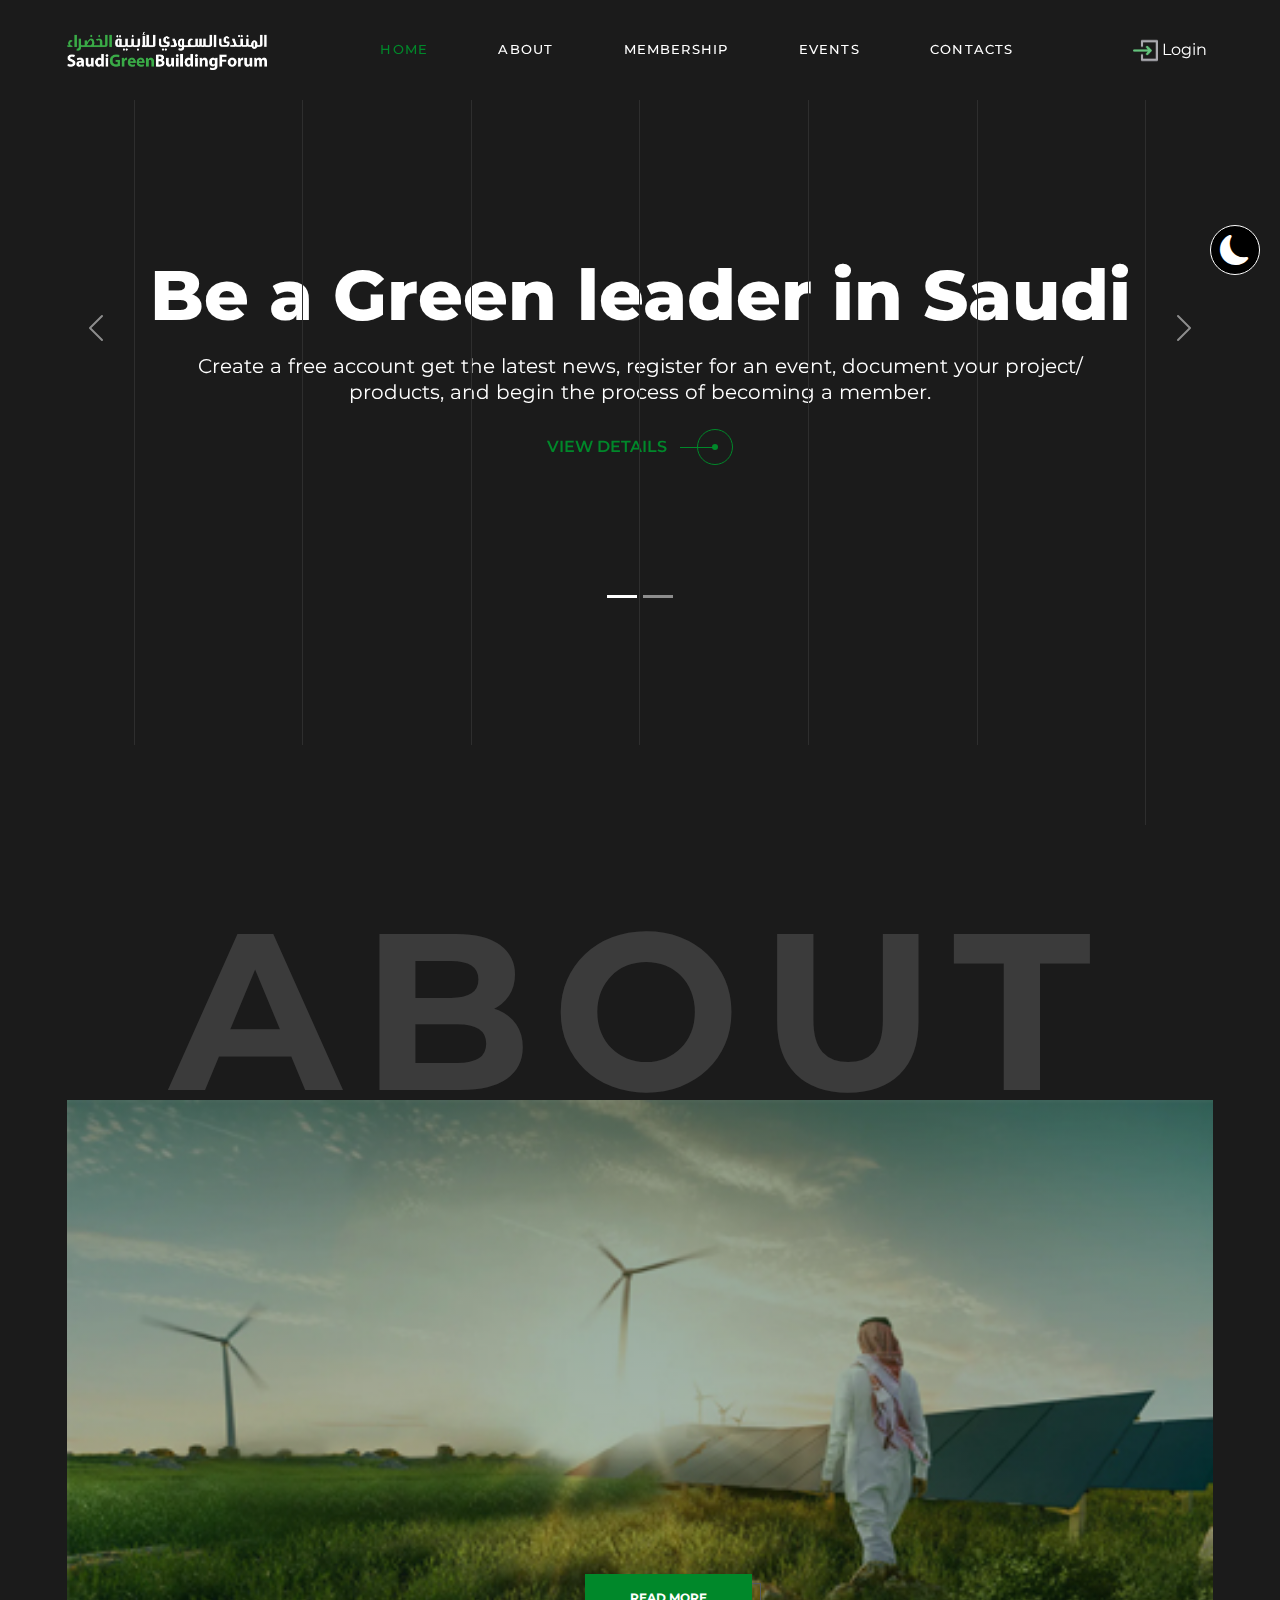
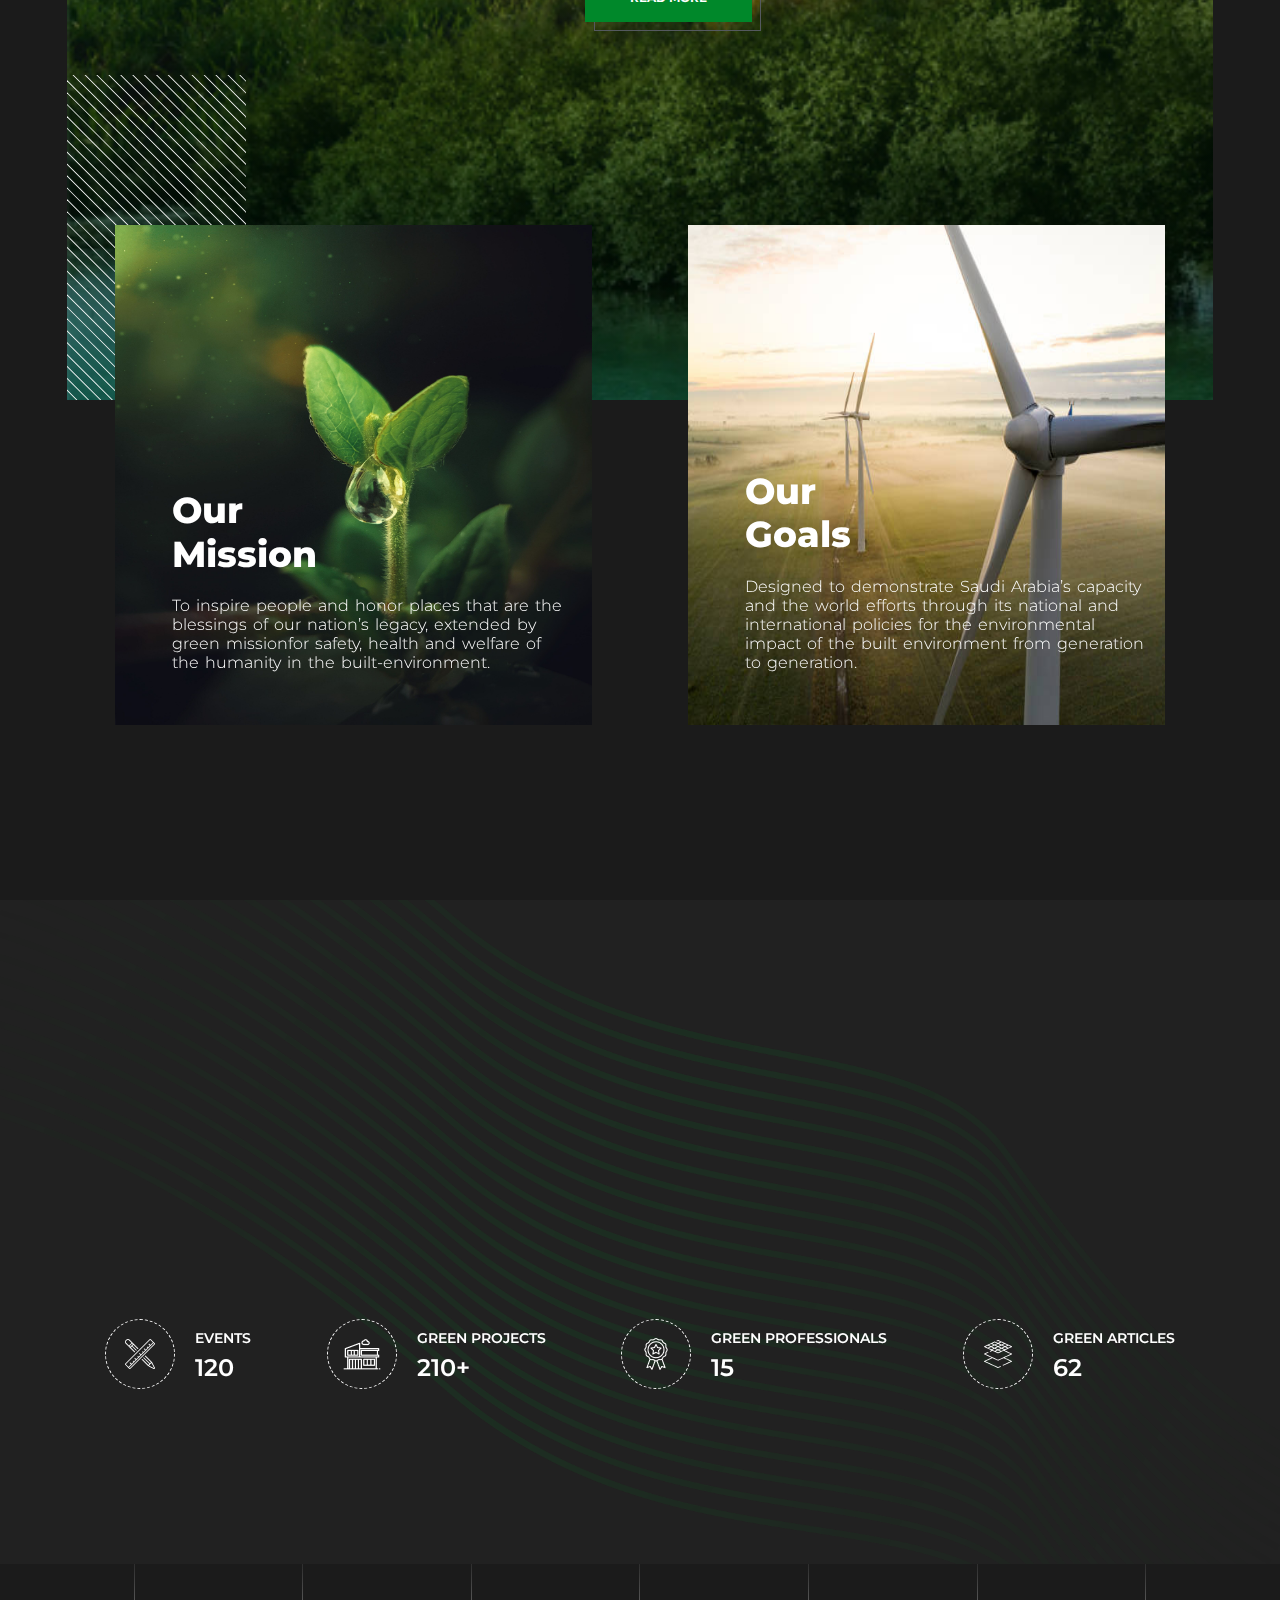
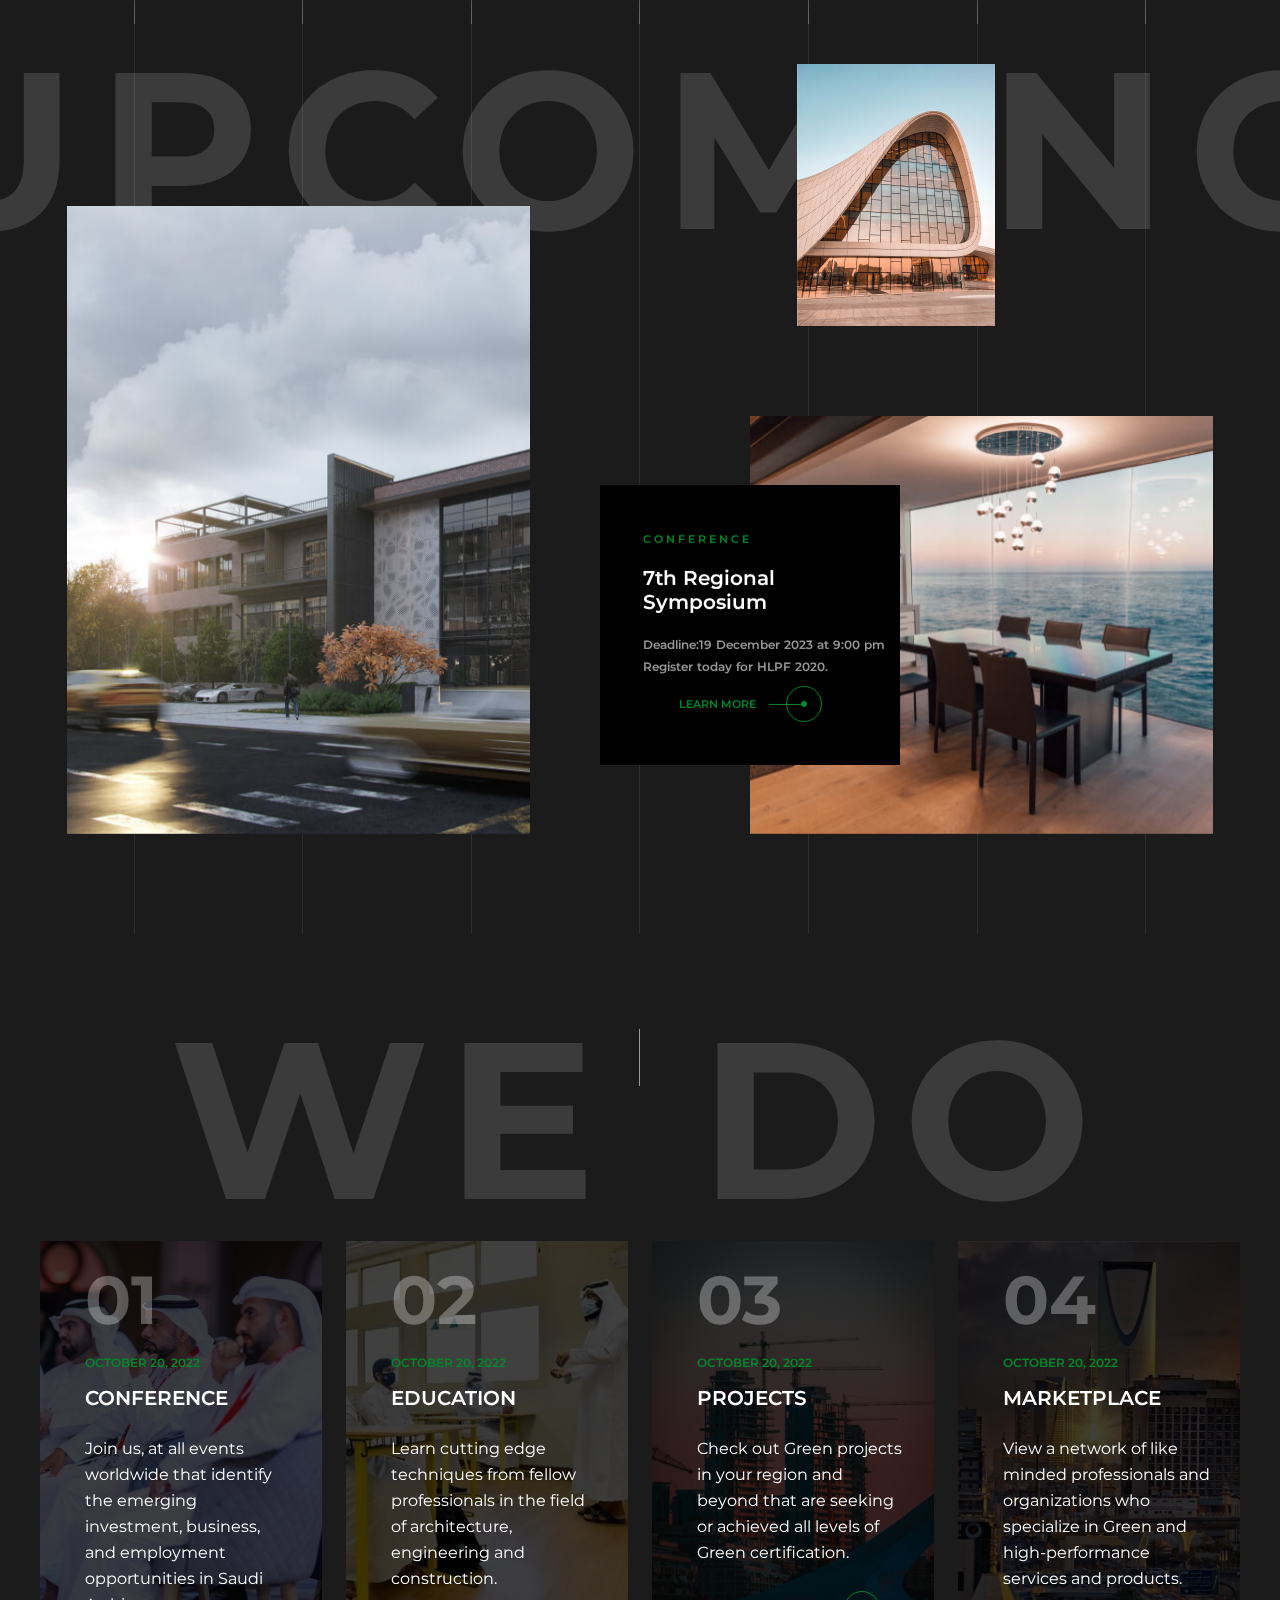
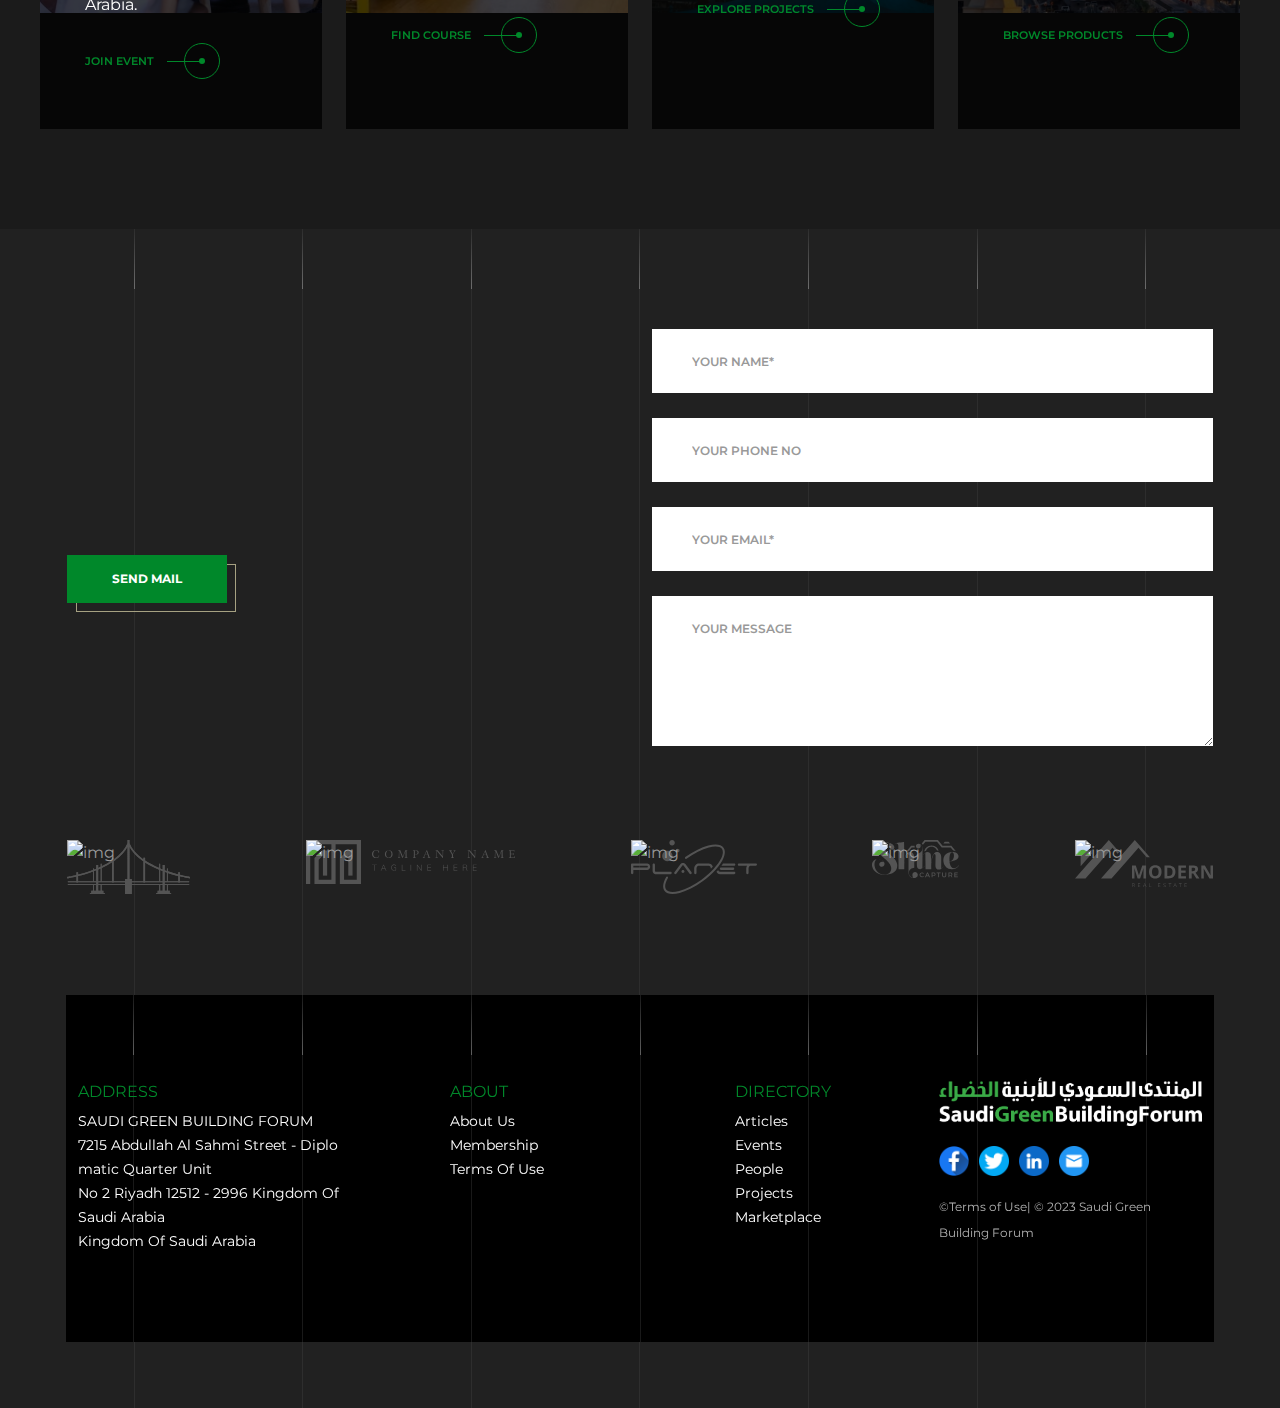
==== index-old.html @ 2bf59e4e "Add files via upload" ====
<!DOCTYPE html>
<!-- saved from url=(0062)https://wpthemebooster.com/demo/themeforest/html/mrittik/dark/ -->
<html lang="zxx">
  <head>
    <meta http-equiv="Content-Type" content="text/html; charset=UTF-8" />
    <!-- Meta Tags -->

    <meta http-equiv="X-UA-Compatible" content="IE=edge" />
    <meta
      name="viewport"
      content="width=device-width, initial-scale=1, maximum-scale=1, user-scalable=0"
    />
    <meta name="description" content="Saudi Green Building Forum" />
    <meta name="author" content="" />

    <!-- Favicon and touch Icons -->
    <link
      href="https://wpthemebooster.com/demo/themeforest/html/mrittik/assets/img/favicon.png"
      rel="shortcut icon"
      type="image/png"
    />
    <link
      href="https://wpthemebooster.com/demo/themeforest/html/mrittik/assets/img/apple-touch-icon.png"
      rel="apple-touch-icon"
    />
    <link
      href="https://wpthemebooster.com/demo/themeforest/html/mrittik/assets/img/apple-touch-icon-72x72.png"
      rel="apple-touch-icon"
      sizes="72x72"
    />
    <link
      href="https://wpthemebooster.com/demo/themeforest/html/mrittik/assets/img/apple-touch-icon-114x114.png"
      rel="apple-touch-icon"
      sizes="114x114"
    />
    <link
      href="https://wpthemebooster.com/demo/themeforest/html/mrittik/assets/img/apple-touch-icon-144x144.png"
      rel="apple-touch-icon"
      sizes="144x144"
    />

    <!-- Page Title -->
    <title>SGBF - Saudi Green Building Forum</title>

    <!-- Styles Include -->
    <link rel="stylesheet" href="./style.css" />
    <link rel="stylesheet" href="./style.css" />
    <link
      rel="stylesheet"
      href="https://cdnjs.cloudflare.com/ajax/libs/Swiper/4.0.7/css/swiper.min.css"
    />
    <link rel="stylesheet" href="https://unpkg.com/aos@2.3.0/dist/aos.css" />
    <link
      href="https://cdn.jsdelivr.net/npm/bootstrap@5.3.2/dist/css/bootstrap.min.css"
      rel="stylesheet"
      integrity="sha384-T3c6CoIi6uLrA9TneNEoa7RxnatzjcDSCmG1MXxSR1GAsXEV/Dwwykc2MPK8M2HN"
      crossorigin="anonymous"
    />
    <link
      href="https://cdn.jsdelivr.net/npm/bootstrap-icons/font/bootstrap-icons.css"
      rel="stylesheet"
    />
  </head>

  <body
    class="bg-dark"
    data-aos-easing="ease-in-out"
    data-aos-duration="800"
    data-aos-delay="50"
  >
    <div class="mob-tab-screen mt-5" style="display: none">
      <div class="container">
        <div class="text-mob text-center text-light fs-1">
          This website is optimized for desktop screens
        </div>
      </div>
    </div>
    <div class="desktop-screen">
      <!-- Preloader -->
      <!-- <div id="preloader" class="hide">
        <div class="preloader-inner">
          <div class="spinner"></div>
          <div class="loading-text">
            <span data-preloader-text="M" class="characters">M</span>
  
            <span data-preloader-text="R" class="characters">R</span>
  
            <span data-preloader-text="I" class="characters">I</span>
  
            <span data-preloader-text="T" class="characters">T</span>
  
            <span data-preloader-text="T" class="characters">T</span>
  
            <span data-preloader-text="I" class="characters">I</span>
  
            <span data-preloader-text="K" class="characters">K</span>
          </div>
        </div>
        <div class="hide-loader">Hide Preloader</div>
      </div> -->

      <!-- Color Mode Switcher -->
      <div id="mode_switcher">
        <span><i class="bi bi-moon-fill"></i></span>
      </div>

      <!-- Cursor Effect -->
      <div
        class="pointer bnz-pointer"
        id="bnz-pointer"
        style="left: 1669px; top: 46px"
      ></div>

      <!-- Header -->
      <header class="header bg-dark sticky">
        <div class="container">
          <div
            class="header_inner d-flex align-items-center justify-content-between"
          >
            <div class="logo">
              <a href="#" class="light_logo"
                ><img src="./sgbf-logo.png" alt="logo"
              /></a>
              <a href="#" class="dark_logo"
                ><img src="./sgbf-logo_black.png" alt="logo"
              /></a>
            </div>

            <div class="mainnav d-none d-lg-block">
              <ul class="main_menu">
                <li class="menu-item menu-item-has-children active">
                  <a href="./Mrittik - Modern Architecture Theme.html">Home</a>
                </li>
                <li class="menu-item menu-item-has-children"><a>About</a></li>
                <li class="menu-item menu-item-has-children">
                  <a>Membership</a>
                </li>
                <li class="menu-item menu-item-has-children"><a>Events</a></li>
                <li class="menu-item"><a>Contacts</a></li>
              </ul>
            </div>

            <div class="header_right_part d-flex align-items-center">
              <button>
                <img src="./login.png" alt="" width="25px" /> Login
              </button>
            </div>
          </div>
        </div>
      </header>

      <!-- Mobile Responsive Menu -->
      <div class="mr_menu">
        <div class="mr_menu_overlay"></div>
        <button type="button" class="mr_menu_close">
          <i class="bi bi-x-lg"></i>
        </button>
        <div class="logo">
          <a
            href="https://wpthemebooster.com/demo/themeforest/html/mrittik/dark/index.html"
            class="light_logo"
            ><img src="./logo-light.svg" alt="logo"
          /></a>
          <a
            href="https://wpthemebooster.com/demo/themeforest/html/mrittik/dark/index.html"
            class="dark_logo"
            ><img src="./logo-dark.svg" alt="logo"
          /></a>
        </div>
        <!-- Keep this div empty. Logo will come here by JavaScript -->
        <div class="mr_navmenu">
          <ul class="main_menu">
            <li class="menu-item menu-item-has-children active">
              <a
                href="https://wpthemebooster.com/demo/themeforest/html/mrittik/dark/index.html"
                >Home</a
              >
              <ul class="sub-menu">
                <li class="menu-item active">
                  <a
                    href="https://wpthemebooster.com/demo/themeforest/html/mrittik/dark/index.html"
                    >Home One</a
                  >
                </li>
                <li class="menu-item">
                  <a
                    href="https://wpthemebooster.com/demo/themeforest/html/mrittik/dark/index-2.html"
                    >Home Two</a
                  >
                </li>
                <li class="menu-item">
                  <a
                    href="https://wpthemebooster.com/demo/themeforest/html/mrittik/dark/index-3.html"
                    >Home Three</a
                  >
                </li>
                <li class="menu-item">
                  <a
                    href="https://wpthemebooster.com/demo/themeforest/html/mrittik/dark/index-4.html"
                    >Home Four</a
                  >
                </li>
                <li class="menu-item">
                  <a
                    href="https://wpthemebooster.com/demo/themeforest/html/mrittik/dark/index-5.html"
                    >Home Five</a
                  >
                </li>
                <li class="menu-item">
                  <a
                    href="https://wpthemebooster.com/demo/themeforest/html/mrittik/dark/index-6.html"
                    >Home Six</a
                  >
                </li>
                <li class="menu-item">
                  <a
                    href="https://wpthemebooster.com/demo/themeforest/html/mrittik/dark/index-7.html"
                    >Home Seven</a
                  >
                </li>
                <li class="menu-item">
                  <a
                    href="https://wpthemebooster.com/demo/themeforest/html/mrittik/dark/index-8.html"
                    >Home Eight</a
                  >
                </li>
                <li class="menu-item">
                  <a
                    href="https://wpthemebooster.com/demo/themeforest/html/mrittik/dark/index-9.html"
                    >Home Nine</a
                  >
                </li>
                <li class="menu-item">
                  <a
                    href="https://wpthemebooster.com/demo/themeforest/html/mrittik/dark/index-10.html"
                    >Home Ten</a
                  >
                </li>
              </ul>
              <span class="submenu_opener"
                ><i class="bi bi-chevron-right"></i
              ></span>
            </li>
            <li class="menu-item menu-item-has-children">
              <a
                href="https://wpthemebooster.com/demo/themeforest/html/mrittik/dark/#"
                >Gallery</a
              >
              <ul class="sub-menu">
                <li class="menu-item">
                  <a
                    href="https://wpthemebooster.com/demo/themeforest/html/mrittik/dark/project-1.html"
                    >Projects One</a
                  >
                </li>
                <li class="menu-item">
                  <a
                    href="https://wpthemebooster.com/demo/themeforest/html/mrittik/dark/project-2.html"
                    >Projects Two</a
                  >
                </li>
                <li class="menu-item">
                  <a
                    href="https://wpthemebooster.com/demo/themeforest/html/mrittik/dark/project-3.html"
                    >Peojects Three</a
                  >
                </li>
                <li class="menu-item">
                  <a
                    href="https://wpthemebooster.com/demo/themeforest/html/mrittik/dark/project-details.html"
                    >Peoject Details</a
                  >
                </li>
                <li class="menu-item">
                  <a
                    href="https://wpthemebooster.com/demo/themeforest/html/mrittik/dark/project-details-2.html"
                    >Peoject Details Two</a
                  >
                </li>
              </ul>
              <span class="submenu_opener"
                ><i class="bi bi-chevron-right"></i
              ></span>
            </li>
            <li class="menu-item menu-item-has-children">
              <a
                href="https://wpthemebooster.com/demo/themeforest/html/mrittik/dark/#"
                >Pages</a
              >
              <ul class="sub-menu">
                <li class="menu-item">
                  <a
                    href="https://wpthemebooster.com/demo/themeforest/html/mrittik/dark/about.html"
                    >About Us</a
                  >
                </li>
                <li class="menu-item menu-item-has-children">
                  <a
                    href="https://wpthemebooster.com/demo/themeforest/html/mrittik/dark/#"
                    >Team</a
                  >
                  <ul class="sub-menu">
                    <li class="menu-item">
                      <a
                        href="https://wpthemebooster.com/demo/themeforest/html/mrittik/dark/team.html"
                        >Our Team</a
                      >
                    </li>
                    <li class="menu-item">
                      <a
                        href="https://wpthemebooster.com/demo/themeforest/html/mrittik/dark/team-details.html"
                        >Team Details</a
                      >
                    </li>
                  </ul>
                  <span class="submenu_opener"
                    ><i class="bi bi-chevron-right"></i
                  ></span>
                </li>
                <li class="menu-item menu-item-has-children">
                  <a
                    href="https://wpthemebooster.com/demo/themeforest/html/mrittik/dark/#"
                    >Services</a
                  >
                  <ul class="sub-menu">
                    <li class="menu-item">
                      <a
                        href="https://wpthemebooster.com/demo/themeforest/html/mrittik/dark/service-1.html"
                        >Service One</a
                      >
                    </li>
                    <li class="menu-item">
                      <a
                        href="https://wpthemebooster.com/demo/themeforest/html/mrittik/dark/service-2.html"
                        >Service Two</a
                      >
                    </li>
                    <li class="menu-item">
                      <a
                        href="https://wpthemebooster.com/demo/themeforest/html/mrittik/dark/service-details.html"
                        >Service Details</a
                      >
                    </li>
                  </ul>
                  <span class="submenu_opener"
                    ><i class="bi bi-chevron-right"></i
                  ></span>
                </li>
                <li class="menu-item menu-item-has-children">
                  <a
                    href="https://wpthemebooster.com/demo/themeforest/html/mrittik/dark/#"
                    >Shop</a
                  >
                  <ul class="sub-menu">
                    <li class="menu-item">
                      <a
                        href="https://wpthemebooster.com/demo/themeforest/html/mrittik/dark/shop-1.html"
                        >Shop One</a
                      >
                    </li>
                    <li class="menu-item">
                      <a
                        href="https://wpthemebooster.com/demo/themeforest/html/mrittik/dark/shop-2.html"
                        >Shop Two</a
                      >
                    </li>
                    <li class="menu-item">
                      <a
                        href="https://wpthemebooster.com/demo/themeforest/html/mrittik/dark/shop-3.html"
                        >Shop Three</a
                      >
                    </li>
                    <li class="menu-item">
                      <a
                        href="https://wpthemebooster.com/demo/themeforest/html/mrittik/dark/shop-product.html"
                        >Product Details</a
                      >
                    </li>
                    <li class="menu-item">
                      <a
                        href="https://wpthemebooster.com/demo/themeforest/html/mrittik/dark/shop-cart.html"
                        >Shop Cart</a
                      >
                    </li>
                    <li class="menu-item">
                      <a
                        href="https://wpthemebooster.com/demo/themeforest/html/mrittik/dark/shop-checkout.html"
                        >Checkout</a
                      >
                    </li>
                    <li class="menu-item">
                      <a
                        href="https://wpthemebooster.com/demo/themeforest/html/mrittik/dark/login.html"
                        >Login</a
                      >
                    </li>
                  </ul>
                  <span class="submenu_opener"
                    ><i class="bi bi-chevron-right"></i
                  ></span>
                </li>
                <li class="menu-item">
                  <a
                    href="https://wpthemebooster.com/demo/themeforest/html/mrittik/dark/404.html"
                    >404 Page</a
                  >
                </li>
                <li class="menu-item">
                  <a
                    href="https://wpthemebooster.com/demo/themeforest/html/mrittik/dark/coming-soon.html"
                    >Coming Soon</a
                  >
                </li>
              </ul>
              <span class="submenu_opener"
                ><i class="bi bi-chevron-right"></i
              ></span>
            </li>
            <li class="menu-item">
              <a
                href="https://wpthemebooster.com/demo/themeforest/html/mrittik/dark/contact.html"
                >Contacts</a
              >
            </li>
            <li class="menu-item menu-item-has-children">
              <a
                href="https://wpthemebooster.com/demo/themeforest/html/mrittik/dark/#"
                >Blog</a
              >
              <ul class="sub-menu">
                <li class="menu-item">
                  <a
                    href="https://wpthemebooster.com/demo/themeforest/html/mrittik/dark/blog.html"
                    >Blog</a
                  >
                </li>
                <li class="menu-item">
                  <a
                    href="https://wpthemebooster.com/demo/themeforest/html/mrittik/dark/blog-details.html"
                    >Blog Details</a
                  >
                </li>
              </ul>
              <span class="submenu_opener"
                ><i class="bi bi-chevron-right"></i
              ></span>
            </li>
          </ul>
        </div>
        <!-- Keep this div empty. Menu will come here by JavaScript -->

        <!-- Footer-->
        <footer class="footer p-0">
          <div class="footer_inner pb-0">
            <div
              class="footer_elements d-flex align-items-center justify-content-center"
            >
              <div class="footer_elements_inner">
                <div class="footer_social">
                  <ul class="social_list justify-content-center">
                    <li class="facebook">
                      <a
                        href="https://wpthemebooster.com/demo/themeforest/html/mrittik/dark/#"
                        ><i class="bi bi-facebook"></i
                      ></a>
                    </li>
                    <li class="twitter">
                      <a
                        href="https://wpthemebooster.com/demo/themeforest/html/mrittik/dark/#"
                        ><i class="bi bi-twitter"></i
                      ></a>
                    </li>
                    <li class="instagram">
                      <a
                        href="https://wpthemebooster.com/demo/themeforest/html/mrittik/dark/#"
                        ><i class="bi bi-instagram"></i
                      ></a>
                    </li>
                    <li class="youbetube">
                      <a
                        href="https://wpthemebooster.com/demo/themeforest/html/mrittik/dark/#"
                        ><i class="bi bi-youtube"></i
                      ></a>
                    </li>
                  </ul>
                </div>
                <div class="terms_condition">
                  <ul>
                    <li>
                      <a
                        href="https://wpthemebooster.com/demo/themeforest/html/mrittik/dark/#"
                        >Terms</a
                      >
                    </li>
                    <li>
                      <a
                        href="https://wpthemebooster.com/demo/themeforest/html/mrittik/dark/#"
                        >Condition</a
                      >
                    </li>
                    <li>
                      <a
                        href="https://wpthemebooster.com/demo/themeforest/html/mrittik/dark/#"
                        >Policy</a
                      >
                    </li>
                  </ul>
                </div>
                <div class="copyright">
                  <p>Mrittik 2023. All Rights Reserved</p>
                </div>
              </div>
            </div>
          </div>
        </footer>
      </div>

      <div class="aside_info_wrapper">
        <button class="aside_close"><i class="bi bi-x-lg"></i></button>
        <div class="aside_logo">
          <a href="#" class="light_logo"
            ><img src=".logo-light-lg.svg" alt="logo"
          /></a>
          <a href="#" class="dark_logo"
            ><img src=".logo-dark-lg.svg" alt="logo"
          /></a>
        </div>
        <div class="aside_info_inner">
          <p>
            Mrittik Architects is a full-service design firm providing
            architecture architecture.
          </p>

          <div class="aside_info_inner_box">
            <h5>Contact Info</h5>
            <p>+123 456 789 33</p>
            <p>
              3 Madison Street, NY <br />
              United States of America
            </p>
            <p>mrittikarch@gmail.com</p>

            <h5>Office Address</h5>
            <p>
              +Time Square, New York <br />
              USA, 3454
            </p>
          </div>
          <div class="social_sites">
            <ul class="d-flex align-items-center justify-content-center">
              <li>
                <a href="#"><i class="bi bi-facebook"></i></a>
              </li>
              <li>
                <a href="#"><i class="bi bi-twitter"></i></a>
              </li>
              <li>
                <a href="#"><i class="bi bi-instagram"></i></a>
              </li>
              <li>
                <a href="#"><i class="bi bi-youtube"></i></a>
              </li>
            </ul>
          </div>
        </div>
      </div>

      <!-- Main Wrapper-->
      <main class="wrapper">
        <div class="">
          <div class="">
            <div id="carouselExampleIndicators" class="carousel slide" data-bs-ride="carousel">
              <div class="carousel-indicators">
                <button type="button" data-bs-target="#carouselExampleIndicators" data-bs-slide-to="0" class="active" aria-current="true" aria-label="Slide 1"></button>
                <button type="button" data-bs-target="#carouselExampleIndicators" data-bs-slide-to="1" aria-label="Slide 2"></button>
                <!-- <button type="button" data-bs-target="#carouselExampleIndicators" data-bs-slide-to="2" aria-label="Slide 3"></button> -->
              </div>
              <div class="carousel-inner">
                <div class="carousel-item active">
                  <video autoplay muted>
                    <source src="./video1.mp4" type="video/mp4" />
                  </video>
                 <div class="carousel-content">
                  <div class="label-text">
                    <h1 class="mt-4 fs-2 text-center">
                      <a>Be a Green leader in Saudi</a>
                    </h1>
                    <p class="text-center pt-3">
                      Create a free account get the latest news,
                      register for an event, document your project/
                      products, and begin the process of becoming a
                      member.
                    </p>
                    <div class="details_link pt-2 pb-4 text-center">
                      <a href="#">
                        <span class="link_text fs-6">View Details</span>
                        <span class="link_icon">
                          <span class="line"></span>
                          <span class="circle"></span>
                          <span class="dot"></span>
                        </span>
                      </a>
                    </div>
                  </div>
                 </div>
                </div>
                <div class="carousel-item">
                  <video autoplay muted>
                    <source src="./video2.mp4" type="video/mp4" />
                  </video>
                  <div class="carousel-content">
                    <div class="label-text">
                      <h1 class="mt-4 fs-2 text-center">
                        <a>Be a Green leader in Saudi</a>
                      </h1>
                      <p class="text-center pt-3">
                        Create a free account get the latest news,
                        register for an event, document your project/
                        products, and begin the process of becoming a
                        member.
                      </p>
                      <div class="details_link pt-2 pb-4 text-center">
                        <a href="#">
                          <span class="link_text fs-6">View Details</span>
                          <span class="link_icon">
                            <span class="line"></span>
                            <span class="circle"></span>
                            <span class="dot"></span>
                          </span>
                        </a>
                      </div>
                    </div>
                   </div>
                </div>
              
              </div>
              <button class="carousel-control-prev" type="button" data-bs-target="#carouselExampleIndicators" data-bs-slide="prev">
                <span class="carousel-control-prev-icon" aria-hidden="true"></span>
                <span class="visually-hidden">Previous</span>
              </button>
              <button class="carousel-control-next" type="button" data-bs-target="#carouselExampleIndicators" data-bs-slide="next">
                <span class="carousel-control-next-icon" aria-hidden="true"></span>
                <span class="visually-hidden">Next</span>
              </button>
            </div>
          </div>
          <div class="divider_bg bg-dark-100"></div>
        </div>

        <section class="about bg-dark-100 about-second-section">
          <div class="large_font">
            <h2
              class="floating_element text-dark-200 d-flex justify-content-center aos-init aos-animate"
              data-aos="fade-right"
              data-aos-duration="1000"
            >
              About
            </h2>
          </div>
          <div class="container">
            <div class="row align-items-center">
              <!-- <div class="col-lg-5 col-md-5"> -->

             


                <div class="about_image">
                  <!-- <img src="./the saaf.jpg" alt="img" /> -->
                  <div class="bg-about"></div>
                  <img
                    src="./e1.svg"
                    alt="About"
                    data-aos="fade-down"
                    data-aos-duration="1000"
                    class="aos-init aos-animate about-img2"
                  />
                  <div class="about_text_inner">
                    <div class="about_text">
                      <h2 class="text-white text-center" data-aos="fade-up">
                        The leading voice for Green in the Arab world.
                      </h2>
                      <p data-aos="fade-up" class="text-center text-white">
                        Our Mission Is To Inspire People And Honor Places That Are
                        The Blessings Of Our Nation’s Legacy.
                      </p>
                    </div>
                    <div
                      class="btn_group aos-init aos-animate text-center ms-auto me-auto d-flex justify-content-center"
                      data-aos="fade-down"
                      data-aos-duration="1000"
                    >
                      <a href="#" class="btn gray">Read More</a>
                    </div>
                  </div>
         
                </div>
              <!-- </div> -->
              <!-- <div class="col-lg-6 col-md-7">
                <div class="about_text_inner">
                  <div class="about_text">
                    <h2 class="text-white" data-aos="fade-up">
                      The leading voice for Green in the Arab world.
                    </h2>
                    <p data-aos="fade-up">
                      Our Mission Is To Inspire People And Honor Places That Are
                      The Blessings Of Our Nation’s Legacy.
                    </p>
                  </div>
                  <div
                    class="btn_group aos-init aos-animate"
                    data-aos="fade-down"
                    data-aos-duration="1000"
                  >
                    <a href="#" class="btn gray">Read More</a>
                  </div>
                </div>
              </div> -->



              <div class="mission-goals-section">
                <div class="container">
                  <div class="row card-row">
                  <div class="col-lg-5 col-md-6 col-sm-6 col-xs-12 container_foto ps-0 pe-0">
                   <article class="text-left">
                      <h2>Our <br> Mission</h2>
                      <h4>To inspire people and honor places that are the
                        blessings of our nation’s legacy, extended by green
                        missionfor safety, health and welfare of the
                        humanity in the built-environment.</h4>
                   </article>
                   <img src="./mission.jpg" alt="">
                </div>
                <div class="col-lg-5 col-md-6 col-sm-6 col-xs-12 container_foto ps-0 pe-0">
                   <article class="text-left">
                      <h2>Our<br> Goals </h2>
                      <h4>Designed to demonstrate Saudi Arabia’s capacity and
                        the world efforts through its national and
                        international policies for the environmental impact
                        of the built environment from generation to
                        generation.</h4>
                   </article>
                   <img src="./goal-3.jpg" alt="">
                </div>
                  </div>
              </div>
            </div>
              





            </div>
          </div>
        </section>



<!-- <section class="mission-goal">
  <div class="container">
    <div class="row d-flex">
      <div class="col-lg-6 col-sm-4 col-4">
        <div class="card mission_card">
<div class="card-body">
  <h5 class="card-title">Our Mission</h5>
  <p class="card-text pt-3 pb-3"> To inspire people and honor places that are the
    blessings of our nation’s legacy, extended by green
    missionfor safety, health and welfare of the
    humanity in the built-environment.</p>
    <div
    class="btn_group aos-init aos-animate"
    data-aos="fade-down"
    data-aos-duration="1000"
  >
    <a href="#" class="btn gray">Read More</a>
  </div>
</div>
</div>
      </div>
      <div class="col-lg-6 col-sm-4 col-4">
                  <div class="card goal_card" >
<div class="card-body">
  <h5 class="card-title">Our Goals</h5>
  <p class="card-text pt-3 pb-3"> Designed to demonstrate Saudi Arabia’s capacity and
    the world efforts through its national and
    international policies for the environmental impact
    of the built environment from generation to
    generation.</p>
    <div
    class="btn_group aos-init aos-animate"
    data-aos="fade-down"
    data-aos-duration="1000"
  >
    <a href="#" class="btn gray">Read More</a>
  </div>
</div>
</div>
      </div>
    
    </div>
  </div>

</section> -->





        <section class="highlight_banner bg-dark-200">
          <div class="container">
            <div
              class="row justify-content-center aos-init aos-animate mb-5"
              data-aos="flip-up"
              data-aos-duration="500"
            >
              <div class="col-lg-11 p-lg-0">
                <p class="about_para text-center" data-aos="fade-up">
                  <span><a href="#">The saaf®</a></span> Certification Program
                </p>
                <p class="about_para2 text-center pt-4" data-aos="fade-up">
                  A global trademark namly saaf® and labeling system for people,
                  projects and products measuers energy, water, infrastracture,
                  material waste and human experience.
                </p>
              </div>
            </div>
            <div class="row pt-5">
              <div class="col">
                <div class="funfacts_inner">
                  <div class="funfact2 d-flex align-items-center">
                    <div class="fun_img">
                      <a href="#" class="light_logo"
                        ><img src="./fact-1.png" alt="logo"
                      /></a>
                    </div>
                    <div class="funfact_content">
                      <p>Events</p>
                      <div class="d-flex align-items-center">
                        <h2 class="fun-number">120</h2>
                      </div>
                    </div>
                  </div>
                  <div class="funfact2 d-flex align-items-center">
                    <div class="fun_img">
                      <img src="./fact-2.png" alt="img" />
                    </div>
                    <div class="funfact_content">
                      <p>Green Projects</p>
                      <div class="d-flex align-items-center">
                        <h2 class="fun-number">210</h2>
                        <span>+</span>
                      </div>
                    </div>
                  </div>
                  <div class="funfact2 d-flex align-items-center">
                    <div class="fun_img">
                      <img src="./fact-3.png" alt="img" />
                    </div>
                    <div class="funfact_content">
                      <p>Green Professionals</p>
                      <div class="d-flex align-items-center">
                        <h2 class="fun-number">15</h2>
                      </div>
                    </div>
                  </div>
                  <div class="funfact2 d-flex align-items-center">
                    <div class="fun_img">
                      <img src="./fact-4.png" alt="img" />
                    </div>
                    <div class="funfact_content">
                      <p>Green Articles</p>
                      <div class="d-flex align-items-center">
                        <h2 class="fun-number">62</h2>
                      </div>
                    </div>
                  </div>
                </div>
              </div>
            </div>
          </div>
        </section>

        <section class="running_projects">
          <!-- Section Grid Lines -->
          <ul class="grid_lines d-none d-md-flex justify-content-between">
            <li class="grid_line"></li>
            <li class="grid_line"></li>
            <li class="grid_line"></li>
            <li class="grid_line"></li>
            <li class="grid_line"></li>
            <li class="grid_line"></li>
            <li class="grid_line"></li>
          </ul>
          <div class="large_font">
            <h2
              class="floating_element text-dark-200 d-flex justify-content-center aos-init aos-animate"
              data-aos="fade-right"
              data-aos-duration="1000"
            >
              Upcoming
            </h2>
          </div>
          <div class="container">
            <div class="row justify-content-between">
              <div class="col-lg-5 col-md-5 col-sm-5">
                <div class="left_part">
                  <div
                    class="grid-item aos-init aos-animate"
                    data-aos="fade-right"
                    data-aos-duration="1000"
                  >
                    <div class="thumb">
                      <img class="item_image" src="./3.jpg" alt="img" />
                      <div class="works-info">
                        <div class="label-text">
                          <h6><a>Conference</a></h6>
                          <h5>
                            <a>Localizing Sustainable Development Goals</a>
                          </h5>
                          <p>Deadline: 10 October 2023 at 5:00 am</p>
                          <p>Register today for HLPF 2019.</p>
                          <div class="details_link pt-2">
                            <a href="#">
                              <span class="link_text">Learn More</span>
                              <span class="link_icon">
                                <span class="line"></span>
                                <span class="circle"></span>
                                <span class="dot"></span>
                              </span>
                            </a>
                          </div>
                        </div>
                      </div>
                    </div>
                  </div>
                </div>
              </div>

              <div class="col-lg-5 col-md-5 col-sm-5">
                <div class="right_part">
                  <div
                    class="grid-item aos-init aos-animate"
                    data-aos="fade-left"
                    data-aos-duration="1000"
                  >
                    <div class="thumb">
                      <img class="item_image" src="./2.jpg" alt="img" />
                      <div class="works-info">
                        <div class="label-text">
                          <h6><a>Workshop</a></h6>
                          <h5><a>Debitis Incidunt Qu </a></h5>
                          <p>Deadline: 13 July 2023 at 2:00 am</p>
                          <p>Register today for HLPF 2019.</p>
                          <div class="details_link pt-2">
                            <a href="#">
                              <span class="link_text">Learn More</span>
                              <span class="link_icon">
                                <span class="line"></span>
                                <span class="circle"></span>
                                <span class="dot"></span>
                              </span>
                            </a>
                          </div>
                        </div>
                      </div>
                    </div>
                  </div>
                  <div
                    class="grid-item aos-init aos-animate active"
                    data-aos="fade-left"
                    data-aos-duration="1500"
                  >
                    <div class="thumb">
                      <img class="item_image" src="./1.jpg" alt="img" />
                      <div class="works-info">
                        <div class="label-text">
                          <h6><a>Conference</a></h6>
                          <h5><a>7th Regional Symposium</a></h5>
                          <p>Deadline:19 December 2023 at 9:00 pm</p>
                          <p>Register today for HLPF 2020.</p>
                          <div class="details_link pt-2">
                            <a href="#">
                              <span class="link_text">Learn More</span>
                              <span class="link_icon">
                                <span class="line"></span>
                                <span class="circle"></span>
                                <span class="dot"></span>
                              </span>
                            </a>
                          </div>
                        </div>
                      </div>
                    </div>
                  </div>
                </div>
              </div>
            </div>
          </div>
        </section>


        <section class="blog pt-lg bg-dark-100">
          <div class="large_font">
            <h2
              class="floating_element text-dark-200 d-flex justify-content-center"
            >
              We Do
            </h2>
          </div>
          <div class="container-fluid">
            <div class="section-header text-center has_line">
              <h2 class="text-white" data-aos="fade-up">WHAT WE DO</h2>
            </div>
            <div class="row">
              <div class="col-lg-3 col-md-6">
                <div class="blog_post mb-0">
                  <img src="./conference.jpg" alt="img" />
                  <div class="blog_content">
                    <h2 class="post-count">01</h2>
                    <div class="meta">
                      <time class="text-olive" datetime="2022-10-20"
                        >OCTOBER 20, 2022</time
                      >
                    </div>
                    <h5><a class="text-white">CONFERENCE</a></h5>
                    <p>
                      Join us, at all events worldwide that identify the
                      emerging investment, business, and employment
                      opportunities in Saudi Arabia.
                    </p>
                    <div class="details_link">
                      <a href="#"
                        ><span class="link_text">Join Event</span>
                        <span class="link_icon"
                          ><span class="line"></span>
                          <span class="circle"></span
                          ><span class="dot"></span></span
                      ></a>
                    </div>
                  </div>
                </div>
              </div>
              <div class="col-lg-3 col-md-6">
                <div class="blog_post mb-0">
                  <img src="./education.jpg" alt="img" />
                  <div class="blog_content">
                    <h2 class="post-count">02</h2>
                    <div class="meta">
                      <time class="text-olive" datetime="2022-10-20"
                        >OCTOBER 20, 2022</time
                      >
                    </div>
                    <h5><a class="text-white">EDUCATION</a></h5>
                    <p>
                      Learn cutting edge techniques from fellow professionals in
                      the field of architecture, engineering and construction.
                    </p>
                    <div class="details_link">
                      <a href="#"
                        ><span class="link_text">Find Course</span>
                        <span class="link_icon"
                          ><span class="line"></span>
                          <span class="circle"></span
                          ><span class="dot"></span></span
                      ></a>
                    </div>
                  </div>
                </div>
              </div>
              <div class="col-lg-3 col-md-6">
                <div class="blog_post mb-0">
                  <img src="./projects.jpg" alt="img" />
                  <div class="blog_content">
                    <h2 class="post-count">03</h2>
                    <div class="meta">
                      <time class="text-olive" datetime="2022-10-20"
                        >OCTOBER 20, 2022</time
                      >
                    </div>
                    <h5><a class="text-white">PROJECTS</a></h5>
                    <p>
                      Check out Green projects in your region and beyond that
                      are seeking or achieved all levels of Green certification.
                    </p>
                    <div class="details_link">
                      <a href="#"
                        ><span class="link_text">Explore Projects</span>
                        <span class="link_icon"
                          ><span class="line"></span>
                          <span class="circle"></span
                          ><span class="dot"></span></span
                      ></a>
                    </div>
                  </div>
                </div>
              </div>
              <div class="col-lg-3 col-md-6">
                <div class="blog_post mb-0">
                  <img src="./marketplace.jpg" alt="img" />
                  <div class="blog_content">
                    <h2 class="post-count">04</h2>
                    <div class="meta">
                      <time class="text-olive" datetime="2022-10-20"
                        >OCTOBER 20, 2022</time
                      >
                    </div>
                    <h5><a class="text-white">MARKETPLACE</a></h5>
                    <p>
                      View a network of like minded professionals and
                      organizations who specialize in Green and high-performance
                      services and products.
                    </p>
                    <div class="details_link">
                      <a href="#"
                        ><span class="link_text">Browse Products</span>
                        <span class="link_icon"
                          ><span class="line"></span>
                          <span class="circle"></span
                          ><span class="dot"></span></span
                      ></a>
                    </div>
                  </div>
                </div>
              </div>
            </div>
          </div>
        </section>

        <section class="contact_us bg-dark-200">
          <div class="container">
            <div class="row justify-content-between">
              <div class="col-lg-5">
                <div class="section-header">
                  <h2
                    class="text-white text-uppercase mb-4"
                    data-aos="fade-right"
                  >
                    BECOME A MEMBER TODAY
                  </h2>
                  <p class="$gray-600" data-aos="fade-right">
                    Join the leading green building community in the arab world.
                  </p>
                  <div class="btn_group pt-4">
                    <button type="submit" class="btn olive">Send Mail</button>
                  </div>
                </div>
              </div>
              <div class="col-lg-6">
                <div class="home_contact">
                  <form action="" method="POST">
                    <input
                      class="form-control form-control-lg"
                      name="name"
                      id="name"
                      type="text"
                      placeholder="Your Name*"
                      required=""
                      aria-label=".form-control-lg example"
                    />
                    <input
                      class="form-control form-control-lg"
                      name="phone"
                      id="phone"
                      type="number"
                      placeholder="Your Phone No"
                      aria-label=".form-control-lg example"
                    />
                    <input
                      class="form-control form-control-lg"
                      name="email"
                      id="email"
                      type="email"
                      placeholder="Your Email*"
                      required=""
                      aria-label=".form-control-lg example"
                    />
                    <textarea
                      class="form-control pt-4"
                      name="message"
                      id="message"
                      placeholder="Your Message"
                      rows="3"
                    ></textarea>
                  </form>
                </div>
              </div>
            </div>

            <!-- Clients Logo -->
            <div class="partner_flex">
              <div class="partner_content">
                <img src="./5.svg" alt="img" />
                <img src="./55.svg" alt="img" />
              </div>
              <div class="partner_content">
                <img src="./2.svg" alt="img" />
                <img src="./22.svg" alt="img" />
              </div>
              <div class="partner_content">
                <img src="./4.svg" alt="img" />
                <img src="./44.svg" alt="img" />
              </div>
              <div class="partner_content">
                <img src="./1.svg" alt="img" />
                <img src="./11.svg" alt="img" />
              </div>
              <div class="partner_content">
                <img src="./3.svg" alt="img" />
                <img src="./33.svg" alt="img" />
              </div>
            </div>
          </div>

          <!-- Section Grid Lines -->
          <ul class="grid_lines d-none d-md-flex justify-content-between">
            <li class="grid_line"></li>
            <li class="grid_line"></li>
            <li class="grid_line"></li>
            <li class="grid_line"></li>
            <li class="grid_line"></li>
            <li class="grid_line"></li>
            <li class="grid_line"></li>
          </ul>
        </section>
      </main>

      <!-- Footer-->
      <footer class="footer bg-dark-200 box_padding">
        <div class="footer_inner bg-black">
          <div class="container">
            <div class="row">
              <div class="col-lg-3 col-md-5 col-sm-5">
                <div class="communication">
                  <div class="info_body">
                    <h6>ADDRESS</h6>
                    <h5>
                      SAUDI GREEN BUILDING FORUM <br />
                      7215 Abdullah Al Sahmi Street - Diplomatic Quarter Unit
                      <br />
                      No 2 Riyadh 12512 - 2996 Kingdom Of Saudi Arabia <br />
                      Kingdom Of Saudi Arabia
                    </h5>
                  </div>
                </div>
              </div>

              <div
                class="col-lg-3 col-md-5 col-sm-5 d-flex justify-content-center"
              >
                <div class="communication">
                  <div class="info_body">
                    <h6>ABOUT</h6>
                    <h5>About Us</h5>
                    <h5>Membership</h5>
                    <h5>Terms Of Use</h5>
                  </div>
                </div>
              </div>

              <div
                class="col-lg-3 col-md-5 col-sm-5 d-flex justify-content-center"
              >
                <div class="communication">
                  <div class="info_body">
                    <h6>DIRECTORY</h6>
                    <h5>Articles</h5>
                    <h5>Events</h5>
                    <h5>People</h5>
                    <h5>Projects</h5>
                    <h5>Marketplace</h5>
                  </div>
                </div>
              </div>

              <div class="col-lg-3 col-md-5 col-sm-5">
                <div
                  class="footer_elements d-flex align-items-center justify-content-end"
                >
                  <div class="footer_elements_inner">
                    <div class="footer_logo">
                      <a href="#" class="light_logo"
                        ><img src="./sgbf-logo.png" alt="logo"
                      /></a>
                    </div>
                    <div class="footer_social">
                      <ul class="social_list">
                        <li class="facebook">
                          <a><img src="./facebook.png" alt="" /></a>
                        </li>
                        <li class="twitter">
                          <a><img src="./twitter.png" alt="" /></a>
                        </li>
                        <li class="instagram">
                          <a><img src="./linkedin.png" alt="" /></a>
                        </li>
                        <li class="youbetube">
                          <a><img src="./mail.png" alt="" /></a>
                        </li>
                      </ul>
                    </div>
                    <!-- <div class="terms_condition">
                                          <ul>
                                              <li><a href="https://wpthemebooster.com/demo/themeforest/html/mrittik/dark/#">Terms</a></li>
                                              <li><a href="https://wpthemebooster.com/demo/themeforest/html/mrittik/dark/#">Condition</a></li>
                                              <li><a href="https://wpthemebooster.com/demo/themeforest/html/mrittik/dark/#">Policy</a></li>
                                          </ul>
                                      </div> -->
                    <div class="copyright">
                      <p>©Terms of Use| © 2023 Saudi Green Building Forum</p>
                    </div>
                  </div>
                </div>
              </div>
            </div>
          </div>

          <!-- Section Grid Lines -->
          <ul class="grid_lines d-none d-md-flex justify-content-between">
            <li class="grid_line"></li>
            <li class="grid_line"></li>
            <li class="grid_line"></li>
            <li class="grid_line"></li>
            <li class="grid_line"></li>
            <li class="grid_line"></li>
            <li class="grid_line"></li>
          </ul>
        </div>
      </footer>

      <!-- <div class="totop">
              <a>UP</a>
          </div> -->

      <!-- Section Grid Lines -->
      <ul class="grid_lines d-none d-md-flex justify-content-between">
        <li class="grid_line"></li>
        <li class="grid_line"></li>
        <li class="grid_line"></li>
        <li class="grid_line"></li>
        <li class="grid_line"></li>
        <li class="grid_line"></li>
        <li class="grid_line"></li>
      </ul>
    </div>
    <script>
      AOS.init({
        duration: 1200,
      })
    </script>

    <!-- Core JS -->
    <script src="./jquery-3.6.0.min.js"></script>

    <!-- Swiper for Slider Type -->
    <script src="./swiper-bundle.min.js"></script>

    <!-- Funfacts -->
    <script src="./funfacts.js"></script>

    <script
      src="https://cdn.jsdelivr.net/npm/bootstrap@5.3.2/dist/js/bootstrap.bundle.min.js"
      integrity="sha384-C6RzsynM9kWDrMNeT87bh95OGNyZPhcTNXj1NW7RuBCsyN/o0jlpcV8Qyq46cDfL"
      crossorigin="anonymous"
    ></script>

    <script src="https://cdnjs.cloudflare.com/ajax/libs/jquery/3.4.1/jquery.min.js"></script>
    <script src="https://cdnjs.cloudflare.com/ajax/libs/Swiper/4.5.1/js/swiper.min.js"></script>
    <script src="./swiper-bundle.min.js"></script>
    <script src="./bootstrap.bundle.min.js"></script>
    <script src="./custom_script.js"></script>
    <!-- Portfolio -->
    <script src="./isotope.pkgd.min.js"></script>
    <script src="./imagesloaded.pkgd.min.js"></script>
    <script src="./packery-mode.pkgd.js"></script>
    <script src="./tilt.jquery.js"></script>
    <script src="./isotope-init.js"></script>

    <!-- Cursor Effect -->
    <script src="./cursor-effect.js"></script>

    <!-- Select2 -->
    <script src="./select2.min.js"></script>

    <!-- AOS effect JS -->
    <script src="./aos.js"></script>

    <!-- Theme Custom JS -->
    <script src="./theme.js"></script>

    <script src="https://unpkg.com/aos@2.3.0/dist/aos.js"></script>
  </body>
</html>
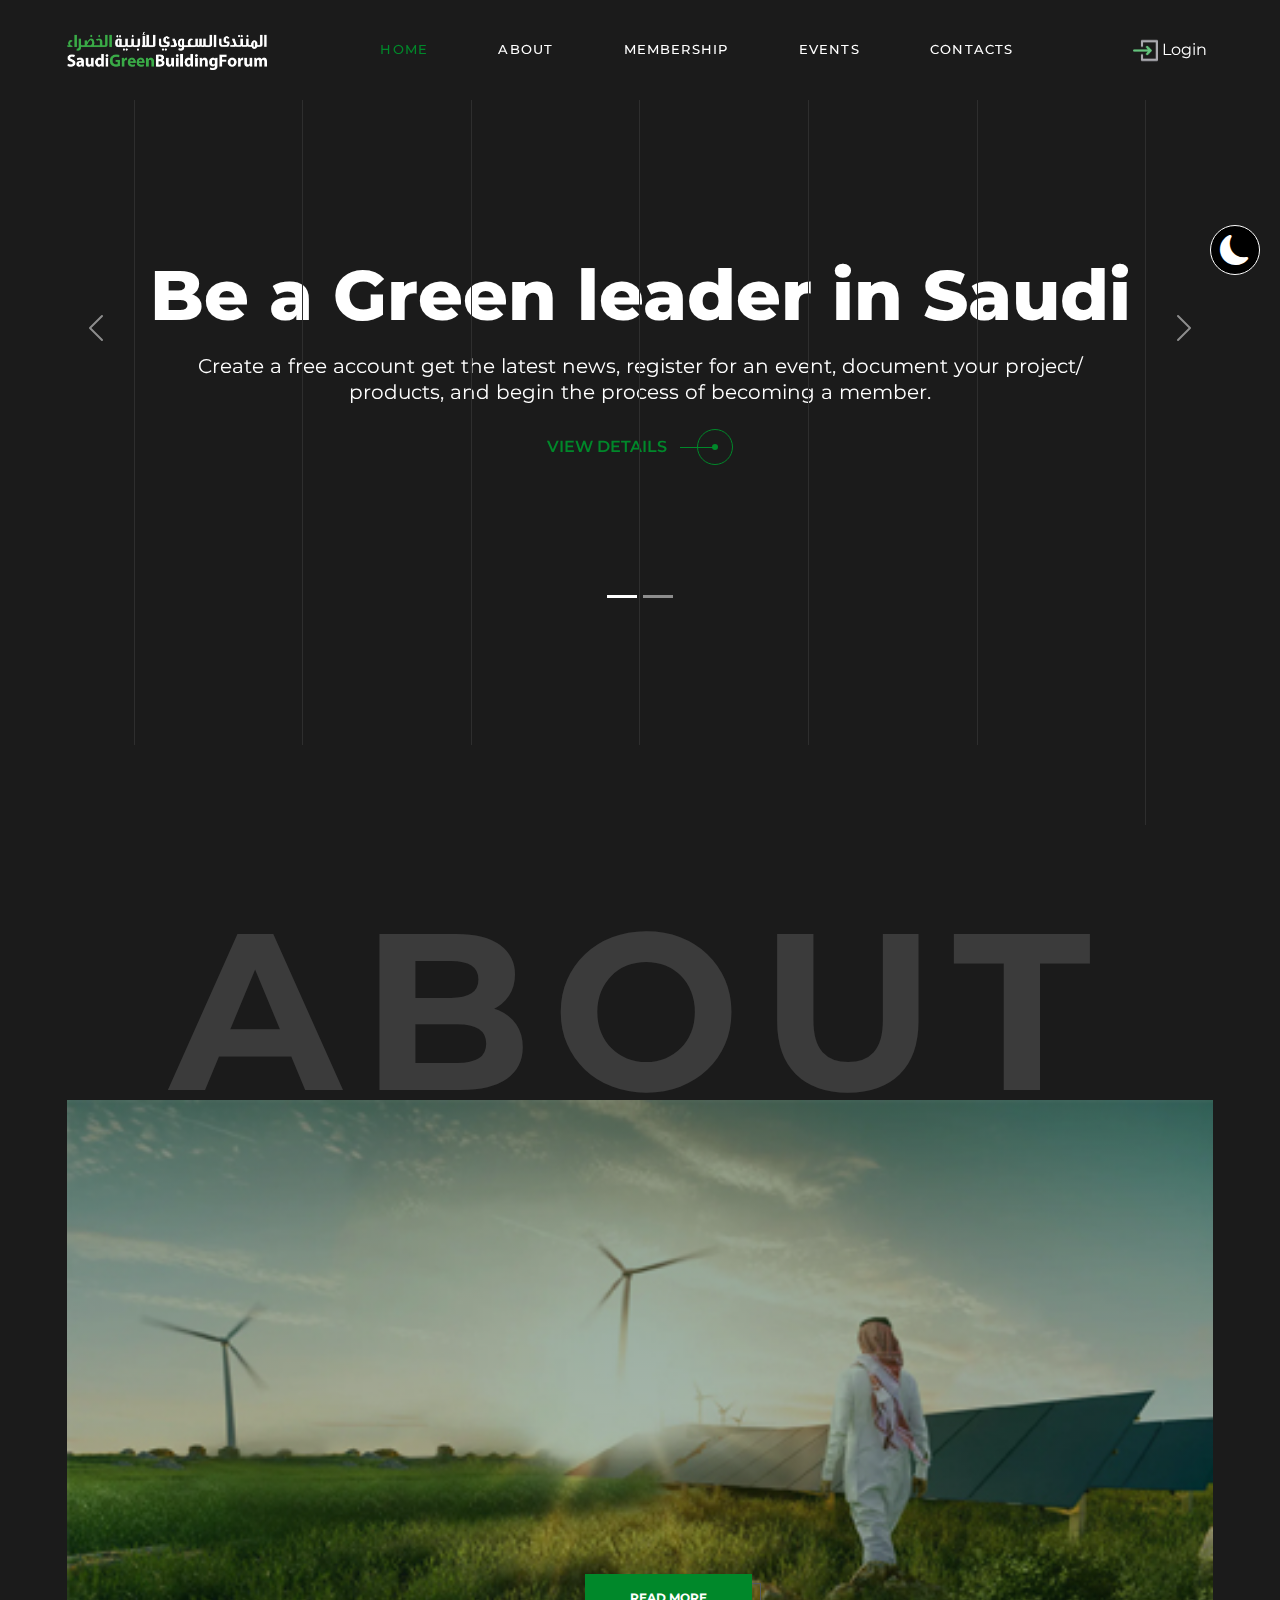
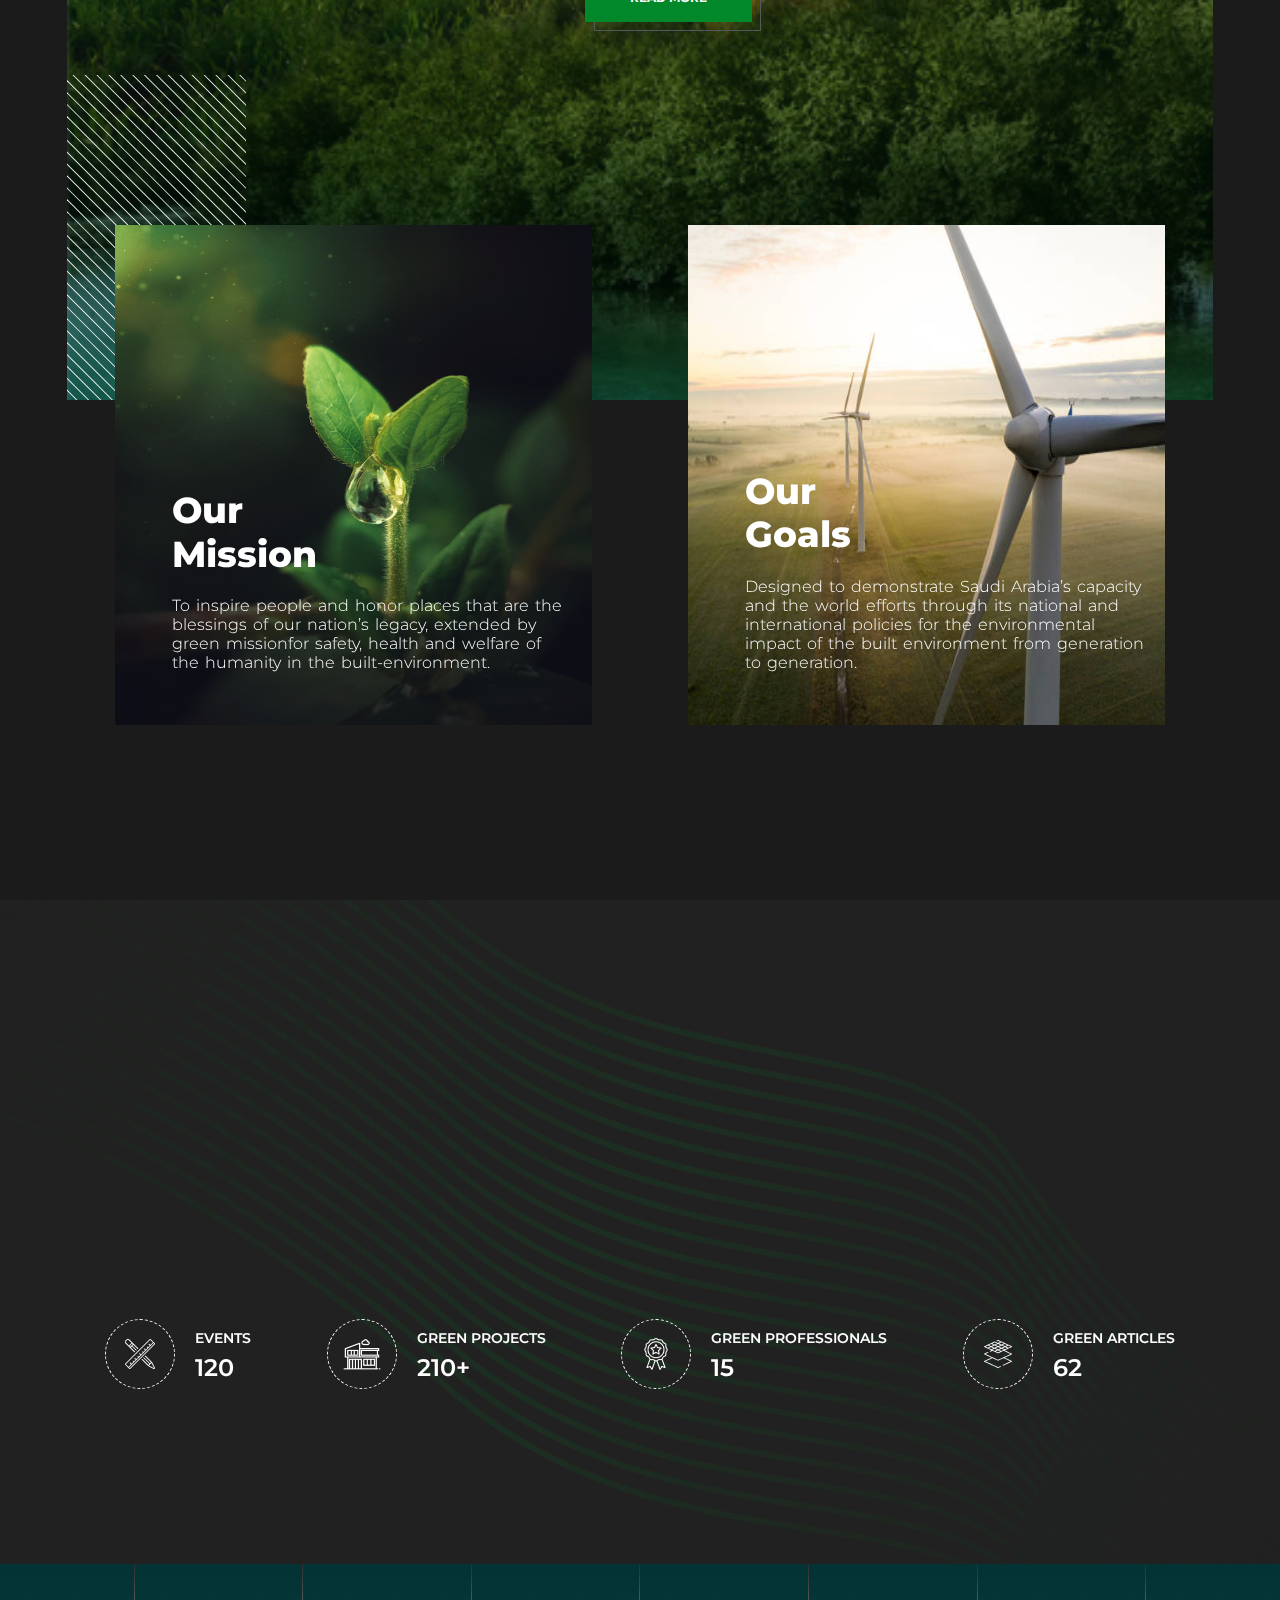
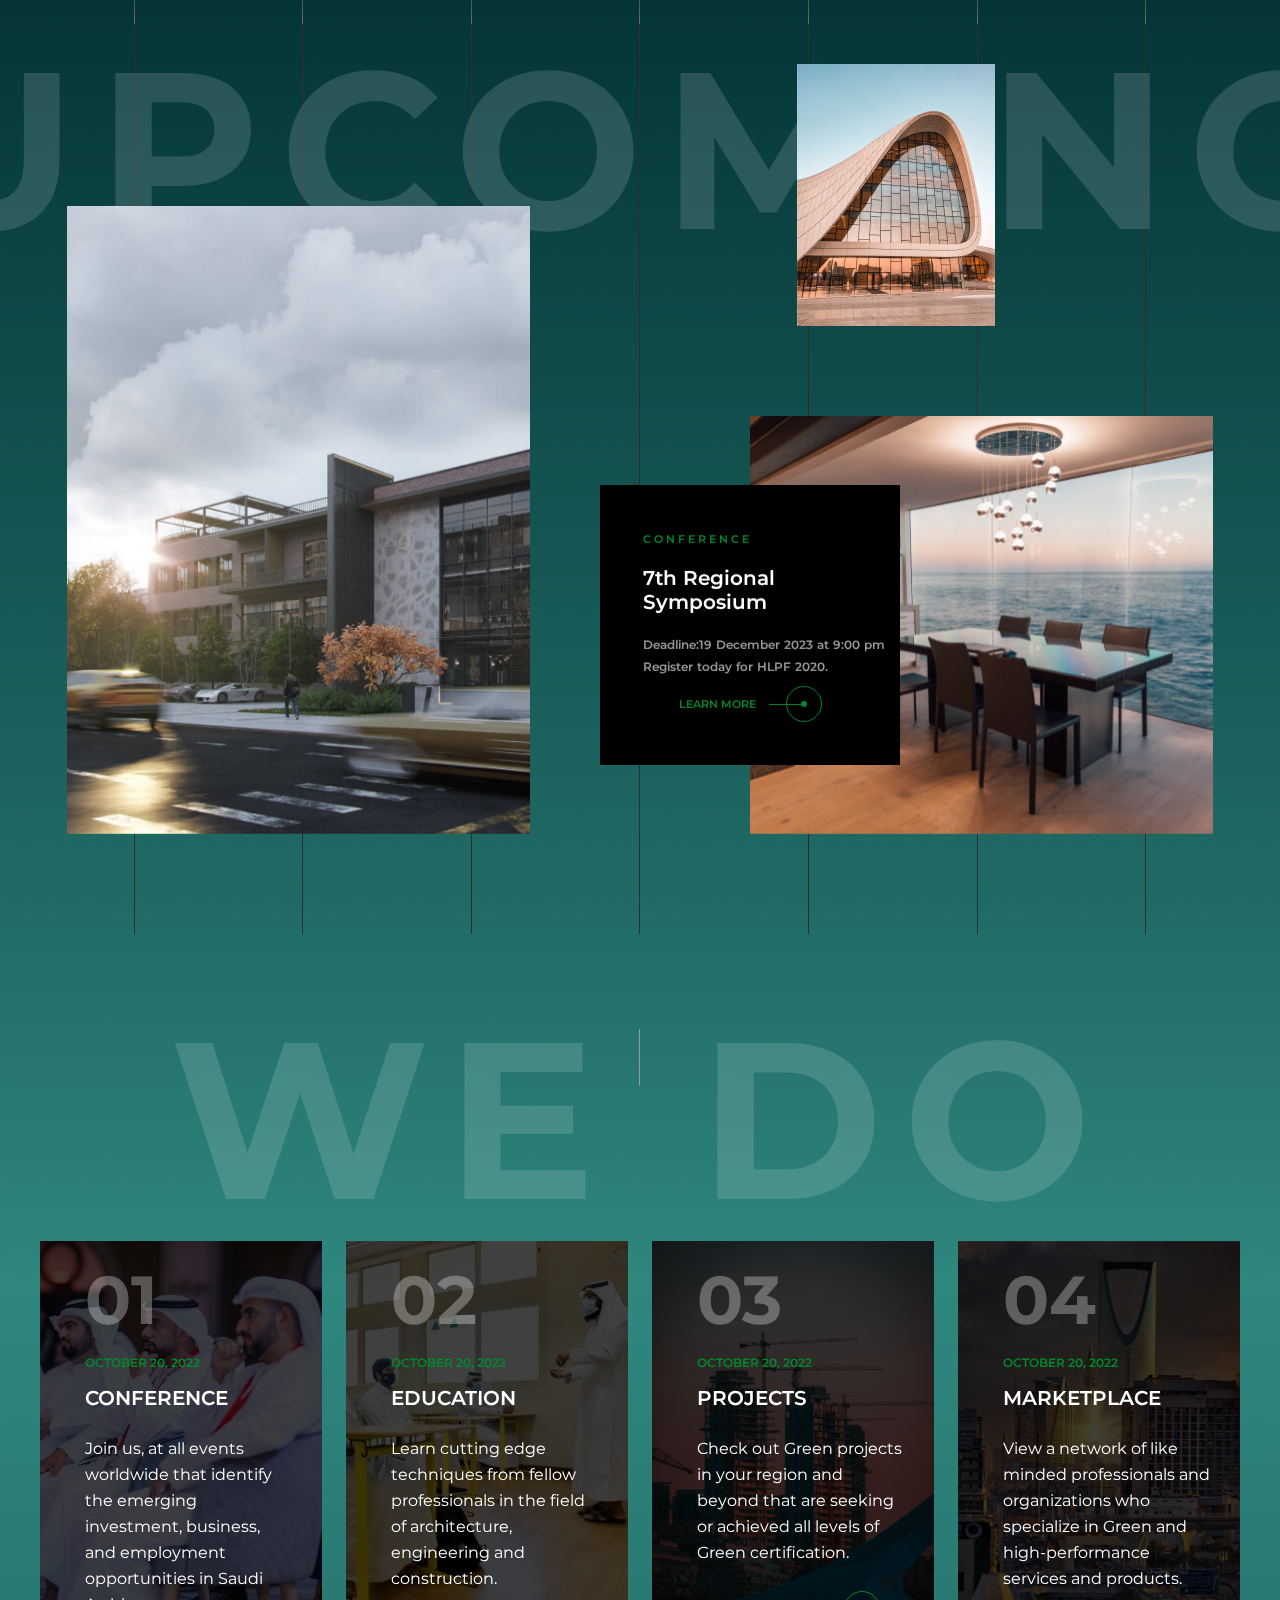
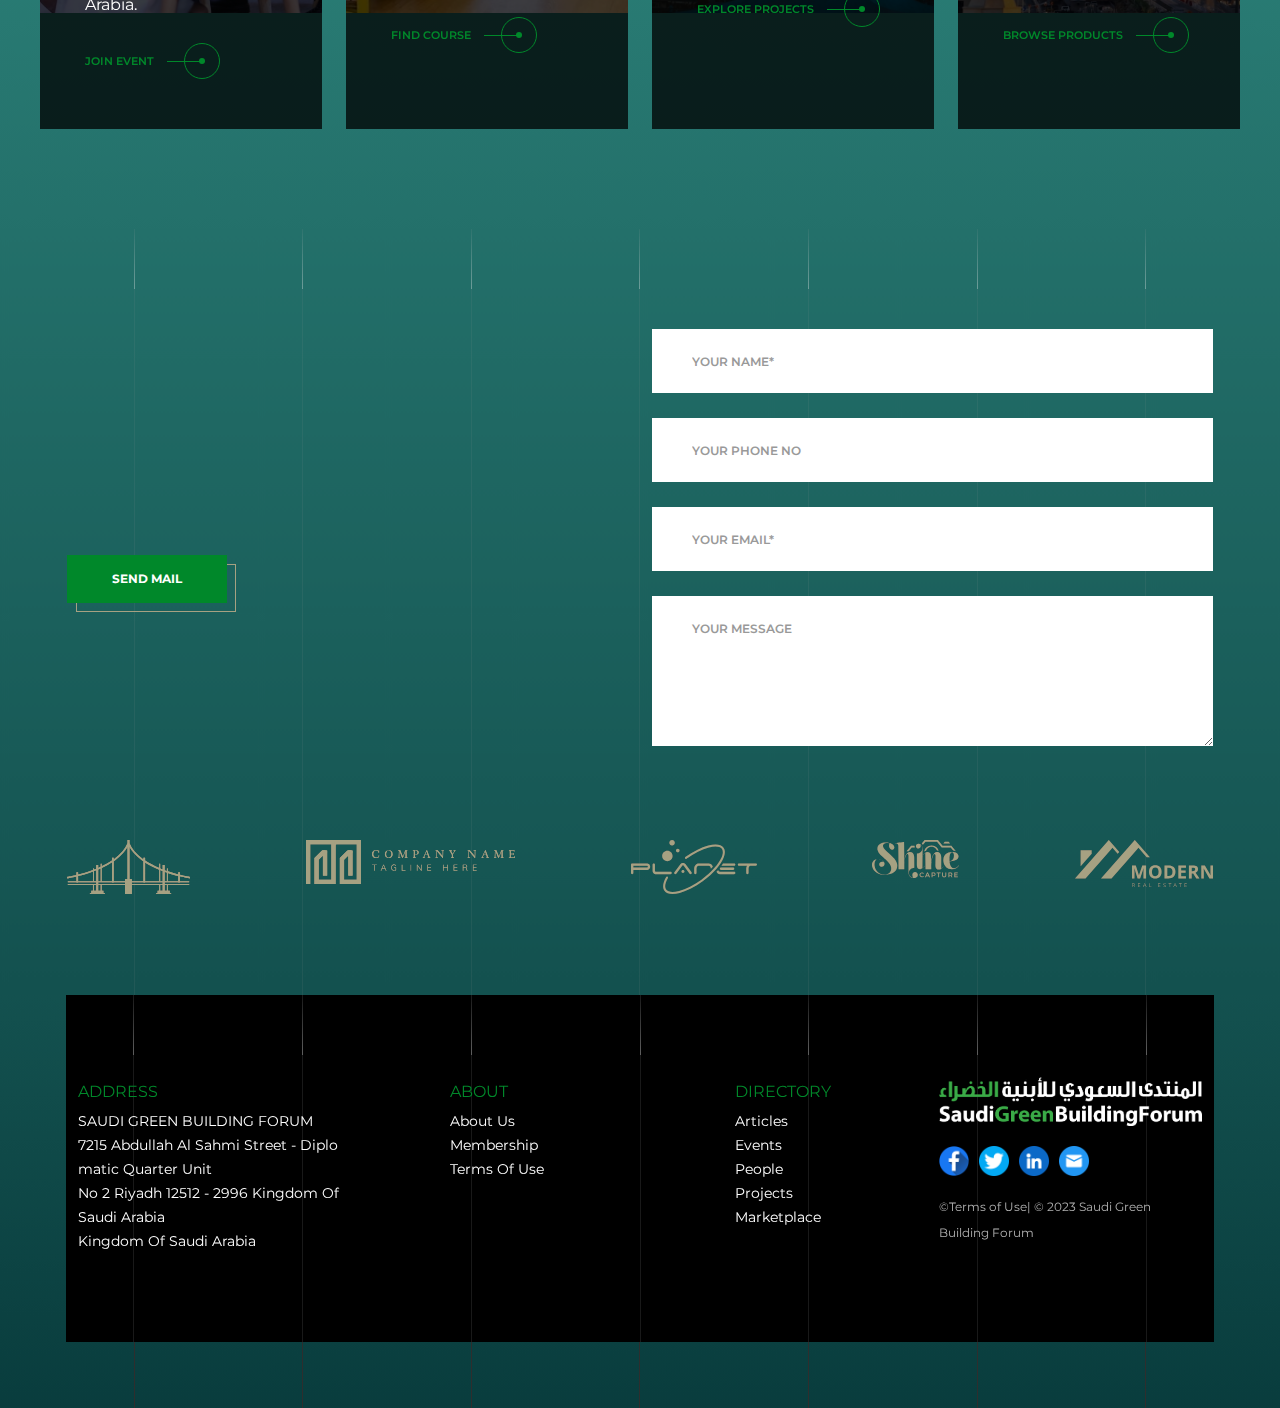
==== commit 7dbccd88: "files changed" ====
--- a/index-old.html
+++ b/index-old.html
@@ -1,1393 +1,1393 @@
-<!DOCTYPE html>
-<!-- saved from url=(0062)https://wpthemebooster.com/demo/themeforest/html/mrittik/dark/ -->
-<html lang="zxx">
-  <head>
-    <meta http-equiv="Content-Type" content="text/html; charset=UTF-8" />
-    <!-- Meta Tags -->
-
-    <meta http-equiv="X-UA-Compatible" content="IE=edge" />
-    <meta
-      name="viewport"
-      content="width=device-width, initial-scale=1, maximum-scale=1, user-scalable=0"
-    />
-    <meta name="description" content="Saudi Green Building Forum" />
-    <meta name="author" content="" />
-
-    <!-- Favicon and touch Icons -->
-    <link
-      href="https://wpthemebooster.com/demo/themeforest/html/mrittik/assets/img/favicon.png"
-      rel="shortcut icon"
-      type="image/png"
-    />
-    <link
-      href="https://wpthemebooster.com/demo/themeforest/html/mrittik/assets/img/apple-touch-icon.png"
-      rel="apple-touch-icon"
-    />
-    <link
-      href="https://wpthemebooster.com/demo/themeforest/html/mrittik/assets/img/apple-touch-icon-72x72.png"
-      rel="apple-touch-icon"
-      sizes="72x72"
-    />
-    <link
-      href="https://wpthemebooster.com/demo/themeforest/html/mrittik/assets/img/apple-touch-icon-114x114.png"
-      rel="apple-touch-icon"
-      sizes="114x114"
-    />
-    <link
-      href="https://wpthemebooster.com/demo/themeforest/html/mrittik/assets/img/apple-touch-icon-144x144.png"
-      rel="apple-touch-icon"
-      sizes="144x144"
-    />
-
-    <!-- Page Title -->
-    <title>SGBF - Saudi Green Building Forum</title>
-
-    <!-- Styles Include -->
-    <link rel="stylesheet" href="./style.css" />
-    <link rel="stylesheet" href="./style.css" />
-    <link
-      rel="stylesheet"
-      href="https://cdnjs.cloudflare.com/ajax/libs/Swiper/4.0.7/css/swiper.min.css"
-    />
-    <link rel="stylesheet" href="https://unpkg.com/aos@2.3.0/dist/aos.css" />
-    <link
-      href="https://cdn.jsdelivr.net/npm/bootstrap@5.3.2/dist/css/bootstrap.min.css"
-      rel="stylesheet"
-      integrity="sha384-T3c6CoIi6uLrA9TneNEoa7RxnatzjcDSCmG1MXxSR1GAsXEV/Dwwykc2MPK8M2HN"
-      crossorigin="anonymous"
-    />
-    <link
-      href="https://cdn.jsdelivr.net/npm/bootstrap-icons/font/bootstrap-icons.css"
-      rel="stylesheet"
-    />
-  </head>
-
-  <body
-    class="bg-dark"
-    data-aos-easing="ease-in-out"
-    data-aos-duration="800"
-    data-aos-delay="50"
-  >
-    <div class="mob-tab-screen mt-5" style="display: none">
-      <div class="container">
-        <div class="text-mob text-center text-light fs-1">
-          This website is optimized for desktop screens
-        </div>
-      </div>
-    </div>
-    <div class="desktop-screen">
-      <!-- Preloader -->
-      <!-- <div id="preloader" class="hide">
-        <div class="preloader-inner">
-          <div class="spinner"></div>
-          <div class="loading-text">
-            <span data-preloader-text="M" class="characters">M</span>
-  
-            <span data-preloader-text="R" class="characters">R</span>
-  
-            <span data-preloader-text="I" class="characters">I</span>
-  
-            <span data-preloader-text="T" class="characters">T</span>
-  
-            <span data-preloader-text="T" class="characters">T</span>
-  
-            <span data-preloader-text="I" class="characters">I</span>
-  
-            <span data-preloader-text="K" class="characters">K</span>
-          </div>
-        </div>
-        <div class="hide-loader">Hide Preloader</div>
-      </div> -->
-
-      <!-- Color Mode Switcher -->
-      <div id="mode_switcher">
-        <span><i class="bi bi-moon-fill"></i></span>
-      </div>
-
-      <!-- Cursor Effect -->
-      <div
-        class="pointer bnz-pointer"
-        id="bnz-pointer"
-        style="left: 1669px; top: 46px"
-      ></div>
-
-      <!-- Header -->
-      <header class="header bg-dark sticky">
-        <div class="container">
-          <div
-            class="header_inner d-flex align-items-center justify-content-between"
-          >
-            <div class="logo">
-              <a href="#" class="light_logo"
-                ><img src="./sgbf-logo.png" alt="logo"
-              /></a>
-              <a href="#" class="dark_logo"
-                ><img src="./sgbf-logo_black.png" alt="logo"
-              /></a>
-            </div>
-
-            <div class="mainnav d-none d-lg-block">
-              <ul class="main_menu">
-                <li class="menu-item menu-item-has-children active">
-                  <a href="./Mrittik - Modern Architecture Theme.html">Home</a>
-                </li>
-                <li class="menu-item menu-item-has-children"><a>About</a></li>
-                <li class="menu-item menu-item-has-children">
-                  <a>Membership</a>
-                </li>
-                <li class="menu-item menu-item-has-children"><a>Events</a></li>
-                <li class="menu-item"><a>Contacts</a></li>
-              </ul>
-            </div>
-
-            <div class="header_right_part d-flex align-items-center">
-              <button>
-                <img src="./login.png" alt="" width="25px" /> Login
-              </button>
-            </div>
-          </div>
-        </div>
-      </header>
-
-      <!-- Mobile Responsive Menu -->
-      <div class="mr_menu">
-        <div class="mr_menu_overlay"></div>
-        <button type="button" class="mr_menu_close">
-          <i class="bi bi-x-lg"></i>
-        </button>
-        <div class="logo">
-          <a
-            href="https://wpthemebooster.com/demo/themeforest/html/mrittik/dark/index.html"
-            class="light_logo"
-            ><img src="./logo-light.svg" alt="logo"
-          /></a>
-          <a
-            href="https://wpthemebooster.com/demo/themeforest/html/mrittik/dark/index.html"
-            class="dark_logo"
-            ><img src="./logo-dark.svg" alt="logo"
-          /></a>
-        </div>
-        <!-- Keep this div empty. Logo will come here by JavaScript -->
-        <div class="mr_navmenu">
-          <ul class="main_menu">
-            <li class="menu-item menu-item-has-children active">
-              <a
-                href="https://wpthemebooster.com/demo/themeforest/html/mrittik/dark/index.html"
-                >Home</a
-              >
-              <ul class="sub-menu">
-                <li class="menu-item active">
-                  <a
-                    href="https://wpthemebooster.com/demo/themeforest/html/mrittik/dark/index.html"
-                    >Home One</a
-                  >
-                </li>
-                <li class="menu-item">
-                  <a
-                    href="https://wpthemebooster.com/demo/themeforest/html/mrittik/dark/index-2.html"
-                    >Home Two</a
-                  >
-                </li>
-                <li class="menu-item">
-                  <a
-                    href="https://wpthemebooster.com/demo/themeforest/html/mrittik/dark/index-3.html"
-                    >Home Three</a
-                  >
-                </li>
-                <li class="menu-item">
-                  <a
-                    href="https://wpthemebooster.com/demo/themeforest/html/mrittik/dark/index-4.html"
-                    >Home Four</a
-                  >
-                </li>
-                <li class="menu-item">
-                  <a
-                    href="https://wpthemebooster.com/demo/themeforest/html/mrittik/dark/index-5.html"
-                    >Home Five</a
-                  >
-                </li>
-                <li class="menu-item">
-                  <a
-                    href="https://wpthemebooster.com/demo/themeforest/html/mrittik/dark/index-6.html"
-                    >Home Six</a
-                  >
-                </li>
-                <li class="menu-item">
-                  <a
-                    href="https://wpthemebooster.com/demo/themeforest/html/mrittik/dark/index-7.html"
-                    >Home Seven</a
-                  >
-                </li>
-                <li class="menu-item">
-                  <a
-                    href="https://wpthemebooster.com/demo/themeforest/html/mrittik/dark/index-8.html"
-                    >Home Eight</a
-                  >
-                </li>
-                <li class="menu-item">
-                  <a
-                    href="https://wpthemebooster.com/demo/themeforest/html/mrittik/dark/index-9.html"
-                    >Home Nine</a
-                  >
-                </li>
-                <li class="menu-item">
-                  <a
-                    href="https://wpthemebooster.com/demo/themeforest/html/mrittik/dark/index-10.html"
-                    >Home Ten</a
-                  >
-                </li>
-              </ul>
-              <span class="submenu_opener"
-                ><i class="bi bi-chevron-right"></i
-              ></span>
-            </li>
-            <li class="menu-item menu-item-has-children">
-              <a
-                href="https://wpthemebooster.com/demo/themeforest/html/mrittik/dark/#"
-                >Gallery</a
-              >
-              <ul class="sub-menu">
-                <li class="menu-item">
-                  <a
-                    href="https://wpthemebooster.com/demo/themeforest/html/mrittik/dark/project-1.html"
-                    >Projects One</a
-                  >
-                </li>
-                <li class="menu-item">
-                  <a
-                    href="https://wpthemebooster.com/demo/themeforest/html/mrittik/dark/project-2.html"
-                    >Projects Two</a
-                  >
-                </li>
-                <li class="menu-item">
-                  <a
-                    href="https://wpthemebooster.com/demo/themeforest/html/mrittik/dark/project-3.html"
-                    >Peojects Three</a
-                  >
-                </li>
-                <li class="menu-item">
-                  <a
-                    href="https://wpthemebooster.com/demo/themeforest/html/mrittik/dark/project-details.html"
-                    >Peoject Details</a
-                  >
-                </li>
-                <li class="menu-item">
-                  <a
-                    href="https://wpthemebooster.com/demo/themeforest/html/mrittik/dark/project-details-2.html"
-                    >Peoject Details Two</a
-                  >
-                </li>
-              </ul>
-              <span class="submenu_opener"
-                ><i class="bi bi-chevron-right"></i
-              ></span>
-            </li>
-            <li class="menu-item menu-item-has-children">
-              <a
-                href="https://wpthemebooster.com/demo/themeforest/html/mrittik/dark/#"
-                >Pages</a
-              >
-              <ul class="sub-menu">
-                <li class="menu-item">
-                  <a
-                    href="https://wpthemebooster.com/demo/themeforest/html/mrittik/dark/about.html"
-                    >About Us</a
-                  >
-                </li>
-                <li class="menu-item menu-item-has-children">
-                  <a
-                    href="https://wpthemebooster.com/demo/themeforest/html/mrittik/dark/#"
-                    >Team</a
-                  >
-                  <ul class="sub-menu">
-                    <li class="menu-item">
-                      <a
-                        href="https://wpthemebooster.com/demo/themeforest/html/mrittik/dark/team.html"
-                        >Our Team</a
-                      >
-                    </li>
-                    <li class="menu-item">
-                      <a
-                        href="https://wpthemebooster.com/demo/themeforest/html/mrittik/dark/team-details.html"
-                        >Team Details</a
-                      >
-                    </li>
-                  </ul>
-                  <span class="submenu_opener"
-                    ><i class="bi bi-chevron-right"></i
-                  ></span>
-                </li>
-                <li class="menu-item menu-item-has-children">
-                  <a
-                    href="https://wpthemebooster.com/demo/themeforest/html/mrittik/dark/#"
-                    >Services</a
-                  >
-                  <ul class="sub-menu">
-                    <li class="menu-item">
-                      <a
-                        href="https://wpthemebooster.com/demo/themeforest/html/mrittik/dark/service-1.html"
-                        >Service One</a
-                      >
-                    </li>
-                    <li class="menu-item">
-                      <a
-                        href="https://wpthemebooster.com/demo/themeforest/html/mrittik/dark/service-2.html"
-                        >Service Two</a
-                      >
-                    </li>
-                    <li class="menu-item">
-                      <a
-                        href="https://wpthemebooster.com/demo/themeforest/html/mrittik/dark/service-details.html"
-                        >Service Details</a
-                      >
-                    </li>
-                  </ul>
-                  <span class="submenu_opener"
-                    ><i class="bi bi-chevron-right"></i
-                  ></span>
-                </li>
-                <li class="menu-item menu-item-has-children">
-                  <a
-                    href="https://wpthemebooster.com/demo/themeforest/html/mrittik/dark/#"
-                    >Shop</a
-                  >
-                  <ul class="sub-menu">
-                    <li class="menu-item">
-                      <a
-                        href="https://wpthemebooster.com/demo/themeforest/html/mrittik/dark/shop-1.html"
-                        >Shop One</a
-                      >
-                    </li>
-                    <li class="menu-item">
-                      <a
-                        href="https://wpthemebooster.com/demo/themeforest/html/mrittik/dark/shop-2.html"
-                        >Shop Two</a
-                      >
-                    </li>
-                    <li class="menu-item">
-                      <a
-                        href="https://wpthemebooster.com/demo/themeforest/html/mrittik/dark/shop-3.html"
-                        >Shop Three</a
-                      >
-                    </li>
-                    <li class="menu-item">
-                      <a
-                        href="https://wpthemebooster.com/demo/themeforest/html/mrittik/dark/shop-product.html"
-                        >Product Details</a
-                      >
-                    </li>
-                    <li class="menu-item">
-                      <a
-                        href="https://wpthemebooster.com/demo/themeforest/html/mrittik/dark/shop-cart.html"
-                        >Shop Cart</a
-                      >
-                    </li>
-                    <li class="menu-item">
-                      <a
-                        href="https://wpthemebooster.com/demo/themeforest/html/mrittik/dark/shop-checkout.html"
-                        >Checkout</a
-                      >
-                    </li>
-                    <li class="menu-item">
-                      <a
-                        href="https://wpthemebooster.com/demo/themeforest/html/mrittik/dark/login.html"
-                        >Login</a
-                      >
-                    </li>
-                  </ul>
-                  <span class="submenu_opener"
-                    ><i class="bi bi-chevron-right"></i
-                  ></span>
-                </li>
-                <li class="menu-item">
-                  <a
-                    href="https://wpthemebooster.com/demo/themeforest/html/mrittik/dark/404.html"
-                    >404 Page</a
-                  >
-                </li>
-                <li class="menu-item">
-                  <a
-                    href="https://wpthemebooster.com/demo/themeforest/html/mrittik/dark/coming-soon.html"
-                    >Coming Soon</a
-                  >
-                </li>
-              </ul>
-              <span class="submenu_opener"
-                ><i class="bi bi-chevron-right"></i
-              ></span>
-            </li>
-            <li class="menu-item">
-              <a
-                href="https://wpthemebooster.com/demo/themeforest/html/mrittik/dark/contact.html"
-                >Contacts</a
-              >
-            </li>
-            <li class="menu-item menu-item-has-children">
-              <a
-                href="https://wpthemebooster.com/demo/themeforest/html/mrittik/dark/#"
-                >Blog</a
-              >
-              <ul class="sub-menu">
-                <li class="menu-item">
-                  <a
-                    href="https://wpthemebooster.com/demo/themeforest/html/mrittik/dark/blog.html"
-                    >Blog</a
-                  >
-                </li>
-                <li class="menu-item">
-                  <a
-                    href="https://wpthemebooster.com/demo/themeforest/html/mrittik/dark/blog-details.html"
-                    >Blog Details</a
-                  >
-                </li>
-              </ul>
-              <span class="submenu_opener"
-                ><i class="bi bi-chevron-right"></i
-              ></span>
-            </li>
-          </ul>
-        </div>
-        <!-- Keep this div empty. Menu will come here by JavaScript -->
-
-        <!-- Footer-->
-        <footer class="footer p-0">
-          <div class="footer_inner pb-0">
-            <div
-              class="footer_elements d-flex align-items-center justify-content-center"
-            >
-              <div class="footer_elements_inner">
-                <div class="footer_social">
-                  <ul class="social_list justify-content-center">
-                    <li class="facebook">
-                      <a
-                        href="https://wpthemebooster.com/demo/themeforest/html/mrittik/dark/#"
-                        ><i class="bi bi-facebook"></i
-                      ></a>
-                    </li>
-                    <li class="twitter">
-                      <a
-                        href="https://wpthemebooster.com/demo/themeforest/html/mrittik/dark/#"
-                        ><i class="bi bi-twitter"></i
-                      ></a>
-                    </li>
-                    <li class="instagram">
-                      <a
-                        href="https://wpthemebooster.com/demo/themeforest/html/mrittik/dark/#"
-                        ><i class="bi bi-instagram"></i
-                      ></a>
-                    </li>
-                    <li class="youbetube">
-                      <a
-                        href="https://wpthemebooster.com/demo/themeforest/html/mrittik/dark/#"
-                        ><i class="bi bi-youtube"></i
-                      ></a>
-                    </li>
-                  </ul>
-                </div>
-                <div class="terms_condition">
-                  <ul>
-                    <li>
-                      <a
-                        href="https://wpthemebooster.com/demo/themeforest/html/mrittik/dark/#"
-                        >Terms</a
-                      >
-                    </li>
-                    <li>
-                      <a
-                        href="https://wpthemebooster.com/demo/themeforest/html/mrittik/dark/#"
-                        >Condition</a
-                      >
-                    </li>
-                    <li>
-                      <a
-                        href="https://wpthemebooster.com/demo/themeforest/html/mrittik/dark/#"
-                        >Policy</a
-                      >
-                    </li>
-                  </ul>
-                </div>
-                <div class="copyright">
-                  <p>Mrittik 2023. All Rights Reserved</p>
-                </div>
-              </div>
-            </div>
-          </div>
-        </footer>
-      </div>
-
-      <div class="aside_info_wrapper">
-        <button class="aside_close"><i class="bi bi-x-lg"></i></button>
-        <div class="aside_logo">
-          <a href="#" class="light_logo"
-            ><img src=".logo-light-lg.svg" alt="logo"
-          /></a>
-          <a href="#" class="dark_logo"
-            ><img src=".logo-dark-lg.svg" alt="logo"
-          /></a>
-        </div>
-        <div class="aside_info_inner">
-          <p>
-            Mrittik Architects is a full-service design firm providing
-            architecture architecture.
-          </p>
-
-          <div class="aside_info_inner_box">
-            <h5>Contact Info</h5>
-            <p>+123 456 789 33</p>
-            <p>
-              3 Madison Street, NY <br />
-              United States of America
-            </p>
-            <p>mrittikarch@gmail.com</p>
-
-            <h5>Office Address</h5>
-            <p>
-              +Time Square, New York <br />
-              USA, 3454
-            </p>
-          </div>
-          <div class="social_sites">
-            <ul class="d-flex align-items-center justify-content-center">
-              <li>
-                <a href="#"><i class="bi bi-facebook"></i></a>
-              </li>
-              <li>
-                <a href="#"><i class="bi bi-twitter"></i></a>
-              </li>
-              <li>
-                <a href="#"><i class="bi bi-instagram"></i></a>
-              </li>
-              <li>
-                <a href="#"><i class="bi bi-youtube"></i></a>
-              </li>
-            </ul>
-          </div>
-        </div>
-      </div>
-
-      <!-- Main Wrapper-->
-      <main class="wrapper">
-        <div class="">
-          <div class="">
-            <div id="carouselExampleIndicators" class="carousel slide" data-bs-ride="carousel">
-              <div class="carousel-indicators">
-                <button type="button" data-bs-target="#carouselExampleIndicators" data-bs-slide-to="0" class="active" aria-current="true" aria-label="Slide 1"></button>
-                <button type="button" data-bs-target="#carouselExampleIndicators" data-bs-slide-to="1" aria-label="Slide 2"></button>
-                <!-- <button type="button" data-bs-target="#carouselExampleIndicators" data-bs-slide-to="2" aria-label="Slide 3"></button> -->
-              </div>
-              <div class="carousel-inner">
-                <div class="carousel-item active">
-                  <video autoplay muted>
-                    <source src="./video1.mp4" type="video/mp4" />
-                  </video>
-                 <div class="carousel-content">
-                  <div class="label-text">
-                    <h1 class="mt-4 fs-2 text-center">
-                      <a>Be a Green leader in Saudi</a>
-                    </h1>
-                    <p class="text-center pt-3">
-                      Create a free account get the latest news,
-                      register for an event, document your project/
-                      products, and begin the process of becoming a
-                      member.
-                    </p>
-                    <div class="details_link pt-2 pb-4 text-center">
-                      <a href="#">
-                        <span class="link_text fs-6">View Details</span>
-                        <span class="link_icon">
-                          <span class="line"></span>
-                          <span class="circle"></span>
-                          <span class="dot"></span>
-                        </span>
-                      </a>
-                    </div>
-                  </div>
-                 </div>
-                </div>
-                <div class="carousel-item">
-                  <video autoplay muted>
-                    <source src="./video2.mp4" type="video/mp4" />
-                  </video>
-                  <div class="carousel-content">
-                    <div class="label-text">
-                      <h1 class="mt-4 fs-2 text-center">
-                        <a>Be a Green leader in Saudi</a>
-                      </h1>
-                      <p class="text-center pt-3">
-                        Create a free account get the latest news,
-                        register for an event, document your project/
-                        products, and begin the process of becoming a
-                        member.
-                      </p>
-                      <div class="details_link pt-2 pb-4 text-center">
-                        <a href="#">
-                          <span class="link_text fs-6">View Details</span>
-                          <span class="link_icon">
-                            <span class="line"></span>
-                            <span class="circle"></span>
-                            <span class="dot"></span>
-                          </span>
-                        </a>
-                      </div>
-                    </div>
-                   </div>
-                </div>
-              
-              </div>
-              <button class="carousel-control-prev" type="button" data-bs-target="#carouselExampleIndicators" data-bs-slide="prev">
-                <span class="carousel-control-prev-icon" aria-hidden="true"></span>
-                <span class="visually-hidden">Previous</span>
-              </button>
-              <button class="carousel-control-next" type="button" data-bs-target="#carouselExampleIndicators" data-bs-slide="next">
-                <span class="carousel-control-next-icon" aria-hidden="true"></span>
-                <span class="visually-hidden">Next</span>
-              </button>
-            </div>
-          </div>
-          <div class="divider_bg bg-dark-100"></div>
-        </div>
-
-        <section class="about bg-dark-100 about-second-section">
-          <div class="large_font">
-            <h2
-              class="floating_element text-dark-200 d-flex justify-content-center aos-init aos-animate"
-              data-aos="fade-right"
-              data-aos-duration="1000"
-            >
-              About
-            </h2>
-          </div>
-          <div class="container">
-            <div class="row align-items-center">
-              <!-- <div class="col-lg-5 col-md-5"> -->
-
-             
-
-
-                <div class="about_image">
-                  <!-- <img src="./the saaf.jpg" alt="img" /> -->
-                  <div class="bg-about"></div>
-                  <img
-                    src="./e1.svg"
-                    alt="About"
-                    data-aos="fade-down"
-                    data-aos-duration="1000"
-                    class="aos-init aos-animate about-img2"
-                  />
-                  <div class="about_text_inner">
-                    <div class="about_text">
-                      <h2 class="text-white text-center" data-aos="fade-up">
-                        The leading voice for Green in the Arab world.
-                      </h2>
-                      <p data-aos="fade-up" class="text-center text-white">
-                        Our Mission Is To Inspire People And Honor Places That Are
-                        The Blessings Of Our Nation’s Legacy.
-                      </p>
-                    </div>
-                    <div
-                      class="btn_group aos-init aos-animate text-center ms-auto me-auto d-flex justify-content-center"
-                      data-aos="fade-down"
-                      data-aos-duration="1000"
-                    >
-                      <a href="#" class="btn gray">Read More</a>
-                    </div>
-                  </div>
-         
-                </div>
-              <!-- </div> -->
-              <!-- <div class="col-lg-6 col-md-7">
-                <div class="about_text_inner">
-                  <div class="about_text">
-                    <h2 class="text-white" data-aos="fade-up">
-                      The leading voice for Green in the Arab world.
-                    </h2>
-                    <p data-aos="fade-up">
-                      Our Mission Is To Inspire People And Honor Places That Are
-                      The Blessings Of Our Nation’s Legacy.
-                    </p>
-                  </div>
-                  <div
-                    class="btn_group aos-init aos-animate"
-                    data-aos="fade-down"
-                    data-aos-duration="1000"
-                  >
-                    <a href="#" class="btn gray">Read More</a>
-                  </div>
-                </div>
-              </div> -->
-
-
-
-              <div class="mission-goals-section">
-                <div class="container">
-                  <div class="row card-row">
-                  <div class="col-lg-5 col-md-6 col-sm-6 col-xs-12 container_foto ps-0 pe-0">
-                   <article class="text-left">
-                      <h2>Our <br> Mission</h2>
-                      <h4>To inspire people and honor places that are the
-                        blessings of our nation’s legacy, extended by green
-                        missionfor safety, health and welfare of the
-                        humanity in the built-environment.</h4>
-                   </article>
-                   <img src="./mission.jpg" alt="">
-                </div>
-                <div class="col-lg-5 col-md-6 col-sm-6 col-xs-12 container_foto ps-0 pe-0">
-                   <article class="text-left">
-                      <h2>Our<br> Goals </h2>
-                      <h4>Designed to demonstrate Saudi Arabia’s capacity and
-                        the world efforts through its national and
-                        international policies for the environmental impact
-                        of the built environment from generation to
-                        generation.</h4>
-                   </article>
-                   <img src="./goal-3.jpg" alt="">
-                </div>
-                  </div>
-              </div>
-            </div>
-              
-
-
-
-
-
-            </div>
-          </div>
-        </section>
-
-
-
-<!-- <section class="mission-goal">
-  <div class="container">
-    <div class="row d-flex">
-      <div class="col-lg-6 col-sm-4 col-4">
-        <div class="card mission_card">
-<div class="card-body">
-  <h5 class="card-title">Our Mission</h5>
-  <p class="card-text pt-3 pb-3"> To inspire people and honor places that are the
-    blessings of our nation’s legacy, extended by green
-    missionfor safety, health and welfare of the
-    humanity in the built-environment.</p>
-    <div
-    class="btn_group aos-init aos-animate"
-    data-aos="fade-down"
-    data-aos-duration="1000"
-  >
-    <a href="#" class="btn gray">Read More</a>
-  </div>
-</div>
-</div>
-      </div>
-      <div class="col-lg-6 col-sm-4 col-4">
-                  <div class="card goal_card" >
-<div class="card-body">
-  <h5 class="card-title">Our Goals</h5>
-  <p class="card-text pt-3 pb-3"> Designed to demonstrate Saudi Arabia’s capacity and
-    the world efforts through its national and
-    international policies for the environmental impact
-    of the built environment from generation to
-    generation.</p>
-    <div
-    class="btn_group aos-init aos-animate"
-    data-aos="fade-down"
-    data-aos-duration="1000"
-  >
-    <a href="#" class="btn gray">Read More</a>
-  </div>
-</div>
-</div>
-      </div>
-    
-    </div>
-  </div>
-
-</section> -->
-
-
-
-
-
-        <section class="highlight_banner bg-dark-200">
-          <div class="container">
-            <div
-              class="row justify-content-center aos-init aos-animate mb-5"
-              data-aos="flip-up"
-              data-aos-duration="500"
-            >
-              <div class="col-lg-11 p-lg-0">
-                <p class="about_para text-center" data-aos="fade-up">
-                  <span><a href="#">The saaf®</a></span> Certification Program
-                </p>
-                <p class="about_para2 text-center pt-4" data-aos="fade-up">
-                  A global trademark namly saaf® and labeling system for people,
-                  projects and products measuers energy, water, infrastracture,
-                  material waste and human experience.
-                </p>
-              </div>
-            </div>
-            <div class="row pt-5">
-              <div class="col">
-                <div class="funfacts_inner">
-                  <div class="funfact2 d-flex align-items-center">
-                    <div class="fun_img">
-                      <a href="#" class="light_logo"
-                        ><img src="./fact-1.png" alt="logo"
-                      /></a>
-                    </div>
-                    <div class="funfact_content">
-                      <p>Events</p>
-                      <div class="d-flex align-items-center">
-                        <h2 class="fun-number">120</h2>
-                      </div>
-                    </div>
-                  </div>
-                  <div class="funfact2 d-flex align-items-center">
-                    <div class="fun_img">
-                      <img src="./fact-2.png" alt="img" />
-                    </div>
-                    <div class="funfact_content">
-                      <p>Green Projects</p>
-                      <div class="d-flex align-items-center">
-                        <h2 class="fun-number">210</h2>
-                        <span>+</span>
-                      </div>
-                    </div>
-                  </div>
-                  <div class="funfact2 d-flex align-items-center">
-                    <div class="fun_img">
-                      <img src="./fact-3.png" alt="img" />
-                    </div>
-                    <div class="funfact_content">
-                      <p>Green Professionals</p>
-                      <div class="d-flex align-items-center">
-                        <h2 class="fun-number">15</h2>
-                      </div>
-                    </div>
-                  </div>
-                  <div class="funfact2 d-flex align-items-center">
-                    <div class="fun_img">
-                      <img src="./fact-4.png" alt="img" />
-                    </div>
-                    <div class="funfact_content">
-                      <p>Green Articles</p>
-                      <div class="d-flex align-items-center">
-                        <h2 class="fun-number">62</h2>
-                      </div>
-                    </div>
-                  </div>
-                </div>
-              </div>
-            </div>
-          </div>
-        </section>
-
-        <section class="running_projects">
-          <!-- Section Grid Lines -->
-          <ul class="grid_lines d-none d-md-flex justify-content-between">
-            <li class="grid_line"></li>
-            <li class="grid_line"></li>
-            <li class="grid_line"></li>
-            <li class="grid_line"></li>
-            <li class="grid_line"></li>
-            <li class="grid_line"></li>
-            <li class="grid_line"></li>
-          </ul>
-          <div class="large_font">
-            <h2
-              class="floating_element text-dark-200 d-flex justify-content-center aos-init aos-animate"
-              data-aos="fade-right"
-              data-aos-duration="1000"
-            >
-              Upcoming
-            </h2>
-          </div>
-          <div class="container">
-            <div class="row justify-content-between">
-              <div class="col-lg-5 col-md-5 col-sm-5">
-                <div class="left_part">
-                  <div
-                    class="grid-item aos-init aos-animate"
-                    data-aos="fade-right"
-                    data-aos-duration="1000"
-                  >
-                    <div class="thumb">
-                      <img class="item_image" src="./3.jpg" alt="img" />
-                      <div class="works-info">
-                        <div class="label-text">
-                          <h6><a>Conference</a></h6>
-                          <h5>
-                            <a>Localizing Sustainable Development Goals</a>
-                          </h5>
-                          <p>Deadline: 10 October 2023 at 5:00 am</p>
-                          <p>Register today for HLPF 2019.</p>
-                          <div class="details_link pt-2">
-                            <a href="#">
-                              <span class="link_text">Learn More</span>
-                              <span class="link_icon">
-                                <span class="line"></span>
-                                <span class="circle"></span>
-                                <span class="dot"></span>
-                              </span>
-                            </a>
-                          </div>
-                        </div>
-                      </div>
-                    </div>
-                  </div>
-                </div>
-              </div>
-
-              <div class="col-lg-5 col-md-5 col-sm-5">
-                <div class="right_part">
-                  <div
-                    class="grid-item aos-init aos-animate"
-                    data-aos="fade-left"
-                    data-aos-duration="1000"
-                  >
-                    <div class="thumb">
-                      <img class="item_image" src="./2.jpg" alt="img" />
-                      <div class="works-info">
-                        <div class="label-text">
-                          <h6><a>Workshop</a></h6>
-                          <h5><a>Debitis Incidunt Qu </a></h5>
-                          <p>Deadline: 13 July 2023 at 2:00 am</p>
-                          <p>Register today for HLPF 2019.</p>
-                          <div class="details_link pt-2">
-                            <a href="#">
-                              <span class="link_text">Learn More</span>
-                              <span class="link_icon">
-                                <span class="line"></span>
-                                <span class="circle"></span>
-                                <span class="dot"></span>
-                              </span>
-                            </a>
-                          </div>
-                        </div>
-                      </div>
-                    </div>
-                  </div>
-                  <div
-                    class="grid-item aos-init aos-animate active"
-                    data-aos="fade-left"
-                    data-aos-duration="1500"
-                  >
-                    <div class="thumb">
-                      <img class="item_image" src="./1.jpg" alt="img" />
-                      <div class="works-info">
-                        <div class="label-text">
-                          <h6><a>Conference</a></h6>
-                          <h5><a>7th Regional Symposium</a></h5>
-                          <p>Deadline:19 December 2023 at 9:00 pm</p>
-                          <p>Register today for HLPF 2020.</p>
-                          <div class="details_link pt-2">
-                            <a href="#">
-                              <span class="link_text">Learn More</span>
-                              <span class="link_icon">
-                                <span class="line"></span>
-                                <span class="circle"></span>
-                                <span class="dot"></span>
-                              </span>
-                            </a>
-                          </div>
-                        </div>
-                      </div>
-                    </div>
-                  </div>
-                </div>
-              </div>
-            </div>
-          </div>
-        </section>
-
-
-        <section class="blog pt-lg bg-dark-100">
-          <div class="large_font">
-            <h2
-              class="floating_element text-dark-200 d-flex justify-content-center"
-            >
-              We Do
-            </h2>
-          </div>
-          <div class="container-fluid">
-            <div class="section-header text-center has_line">
-              <h2 class="text-white" data-aos="fade-up">WHAT WE DO</h2>
-            </div>
-            <div class="row">
-              <div class="col-lg-3 col-md-6">
-                <div class="blog_post mb-0">
-                  <img src="./conference.jpg" alt="img" />
-                  <div class="blog_content">
-                    <h2 class="post-count">01</h2>
-                    <div class="meta">
-                      <time class="text-olive" datetime="2022-10-20"
-                        >OCTOBER 20, 2022</time
-                      >
-                    </div>
-                    <h5><a class="text-white">CONFERENCE</a></h5>
-                    <p>
-                      Join us, at all events worldwide that identify the
-                      emerging investment, business, and employment
-                      opportunities in Saudi Arabia.
-                    </p>
-                    <div class="details_link">
-                      <a href="#"
-                        ><span class="link_text">Join Event</span>
-                        <span class="link_icon"
-                          ><span class="line"></span>
-                          <span class="circle"></span
-                          ><span class="dot"></span></span
-                      ></a>
-                    </div>
-                  </div>
-                </div>
-              </div>
-              <div class="col-lg-3 col-md-6">
-                <div class="blog_post mb-0">
-                  <img src="./education.jpg" alt="img" />
-                  <div class="blog_content">
-                    <h2 class="post-count">02</h2>
-                    <div class="meta">
-                      <time class="text-olive" datetime="2022-10-20"
-                        >OCTOBER 20, 2022</time
-                      >
-                    </div>
-                    <h5><a class="text-white">EDUCATION</a></h5>
-                    <p>
-                      Learn cutting edge techniques from fellow professionals in
-                      the field of architecture, engineering and construction.
-                    </p>
-                    <div class="details_link">
-                      <a href="#"
-                        ><span class="link_text">Find Course</span>
-                        <span class="link_icon"
-                          ><span class="line"></span>
-                          <span class="circle"></span
-                          ><span class="dot"></span></span
-                      ></a>
-                    </div>
-                  </div>
-                </div>
-              </div>
-              <div class="col-lg-3 col-md-6">
-                <div class="blog_post mb-0">
-                  <img src="./projects.jpg" alt="img" />
-                  <div class="blog_content">
-                    <h2 class="post-count">03</h2>
-                    <div class="meta">
-                      <time class="text-olive" datetime="2022-10-20"
-                        >OCTOBER 20, 2022</time
-                      >
-                    </div>
-                    <h5><a class="text-white">PROJECTS</a></h5>
-                    <p>
-                      Check out Green projects in your region and beyond that
-                      are seeking or achieved all levels of Green certification.
-                    </p>
-                    <div class="details_link">
-                      <a href="#"
-                        ><span class="link_text">Explore Projects</span>
-                        <span class="link_icon"
-                          ><span class="line"></span>
-                          <span class="circle"></span
-                          ><span class="dot"></span></span
-                      ></a>
-                    </div>
-                  </div>
-                </div>
-              </div>
-              <div class="col-lg-3 col-md-6">
-                <div class="blog_post mb-0">
-                  <img src="./marketplace.jpg" alt="img" />
-                  <div class="blog_content">
-                    <h2 class="post-count">04</h2>
-                    <div class="meta">
-                      <time class="text-olive" datetime="2022-10-20"
-                        >OCTOBER 20, 2022</time
-                      >
-                    </div>
-                    <h5><a class="text-white">MARKETPLACE</a></h5>
-                    <p>
-                      View a network of like minded professionals and
-                      organizations who specialize in Green and high-performance
-                      services and products.
-                    </p>
-                    <div class="details_link">
-                      <a href="#"
-                        ><span class="link_text">Browse Products</span>
-                        <span class="link_icon"
-                          ><span class="line"></span>
-                          <span class="circle"></span
-                          ><span class="dot"></span></span
-                      ></a>
-                    </div>
-                  </div>
-                </div>
-              </div>
-            </div>
-          </div>
-        </section>
-
-        <section class="contact_us bg-dark-200">
-          <div class="container">
-            <div class="row justify-content-between">
-              <div class="col-lg-5">
-                <div class="section-header">
-                  <h2
-                    class="text-white text-uppercase mb-4"
-                    data-aos="fade-right"
-                  >
-                    BECOME A MEMBER TODAY
-                  </h2>
-                  <p class="$gray-600" data-aos="fade-right">
-                    Join the leading green building community in the arab world.
-                  </p>
-                  <div class="btn_group pt-4">
-                    <button type="submit" class="btn olive">Send Mail</button>
-                  </div>
-                </div>
-              </div>
-              <div class="col-lg-6">
-                <div class="home_contact">
-                  <form action="" method="POST">
-                    <input
-                      class="form-control form-control-lg"
-                      name="name"
-                      id="name"
-                      type="text"
-                      placeholder="Your Name*"
-                      required=""
-                      aria-label=".form-control-lg example"
-                    />
-                    <input
-                      class="form-control form-control-lg"
-                      name="phone"
-                      id="phone"
-                      type="number"
-                      placeholder="Your Phone No"
-                      aria-label=".form-control-lg example"
-                    />
-                    <input
-                      class="form-control form-control-lg"
-                      name="email"
-                      id="email"
-                      type="email"
-                      placeholder="Your Email*"
-                      required=""
-                      aria-label=".form-control-lg example"
-                    />
-                    <textarea
-                      class="form-control pt-4"
-                      name="message"
-                      id="message"
-                      placeholder="Your Message"
-                      rows="3"
-                    ></textarea>
-                  </form>
-                </div>
-              </div>
-            </div>
-
-            <!-- Clients Logo -->
-            <div class="partner_flex">
-              <div class="partner_content">
-                <img src="./5.svg" alt="img" />
-                <img src="./55.svg" alt="img" />
-              </div>
-              <div class="partner_content">
-                <img src="./2.svg" alt="img" />
-                <img src="./22.svg" alt="img" />
-              </div>
-              <div class="partner_content">
-                <img src="./4.svg" alt="img" />
-                <img src="./44.svg" alt="img" />
-              </div>
-              <div class="partner_content">
-                <img src="./1.svg" alt="img" />
-                <img src="./11.svg" alt="img" />
-              </div>
-              <div class="partner_content">
-                <img src="./3.svg" alt="img" />
-                <img src="./33.svg" alt="img" />
-              </div>
-            </div>
-          </div>
-
-          <!-- Section Grid Lines -->
-          <ul class="grid_lines d-none d-md-flex justify-content-between">
-            <li class="grid_line"></li>
-            <li class="grid_line"></li>
-            <li class="grid_line"></li>
-            <li class="grid_line"></li>
-            <li class="grid_line"></li>
-            <li class="grid_line"></li>
-            <li class="grid_line"></li>
-          </ul>
-        </section>
-      </main>
-
-      <!-- Footer-->
-      <footer class="footer bg-dark-200 box_padding">
-        <div class="footer_inner bg-black">
-          <div class="container">
-            <div class="row">
-              <div class="col-lg-3 col-md-5 col-sm-5">
-                <div class="communication">
-                  <div class="info_body">
-                    <h6>ADDRESS</h6>
-                    <h5>
-                      SAUDI GREEN BUILDING FORUM <br />
-                      7215 Abdullah Al Sahmi Street - Diplomatic Quarter Unit
-                      <br />
-                      No 2 Riyadh 12512 - 2996 Kingdom Of Saudi Arabia <br />
-                      Kingdom Of Saudi Arabia
-                    </h5>
-                  </div>
-                </div>
-              </div>
-
-              <div
-                class="col-lg-3 col-md-5 col-sm-5 d-flex justify-content-center"
-              >
-                <div class="communication">
-                  <div class="info_body">
-                    <h6>ABOUT</h6>
-                    <h5>About Us</h5>
-                    <h5>Membership</h5>
-                    <h5>Terms Of Use</h5>
-                  </div>
-                </div>
-              </div>
-
-              <div
-                class="col-lg-3 col-md-5 col-sm-5 d-flex justify-content-center"
-              >
-                <div class="communication">
-                  <div class="info_body">
-                    <h6>DIRECTORY</h6>
-                    <h5>Articles</h5>
-                    <h5>Events</h5>
-                    <h5>People</h5>
-                    <h5>Projects</h5>
-                    <h5>Marketplace</h5>
-                  </div>
-                </div>
-              </div>
-
-              <div class="col-lg-3 col-md-5 col-sm-5">
-                <div
-                  class="footer_elements d-flex align-items-center justify-content-end"
-                >
-                  <div class="footer_elements_inner">
-                    <div class="footer_logo">
-                      <a href="#" class="light_logo"
-                        ><img src="./sgbf-logo.png" alt="logo"
-                      /></a>
-                    </div>
-                    <div class="footer_social">
-                      <ul class="social_list">
-                        <li class="facebook">
-                          <a><img src="./facebook.png" alt="" /></a>
-                        </li>
-                        <li class="twitter">
-                          <a><img src="./twitter.png" alt="" /></a>
-                        </li>
-                        <li class="instagram">
-                          <a><img src="./linkedin.png" alt="" /></a>
-                        </li>
-                        <li class="youbetube">
-                          <a><img src="./mail.png" alt="" /></a>
-                        </li>
-                      </ul>
-                    </div>
-                    <!-- <div class="terms_condition">
-                                          <ul>
-                                              <li><a href="https://wpthemebooster.com/demo/themeforest/html/mrittik/dark/#">Terms</a></li>
-                                              <li><a href="https://wpthemebooster.com/demo/themeforest/html/mrittik/dark/#">Condition</a></li>
-                                              <li><a href="https://wpthemebooster.com/demo/themeforest/html/mrittik/dark/#">Policy</a></li>
-                                          </ul>
-                                      </div> -->
-                    <div class="copyright">
-                      <p>©Terms of Use| © 2023 Saudi Green Building Forum</p>
-                    </div>
-                  </div>
-                </div>
-              </div>
-            </div>
-          </div>
-
-          <!-- Section Grid Lines -->
-          <ul class="grid_lines d-none d-md-flex justify-content-between">
-            <li class="grid_line"></li>
-            <li class="grid_line"></li>
-            <li class="grid_line"></li>
-            <li class="grid_line"></li>
-            <li class="grid_line"></li>
-            <li class="grid_line"></li>
-            <li class="grid_line"></li>
-          </ul>
-        </div>
-      </footer>
-
-      <!-- <div class="totop">
-              <a>UP</a>
-          </div> -->
-
-      <!-- Section Grid Lines -->
-      <ul class="grid_lines d-none d-md-flex justify-content-between">
-        <li class="grid_line"></li>
-        <li class="grid_line"></li>
-        <li class="grid_line"></li>
-        <li class="grid_line"></li>
-        <li class="grid_line"></li>
-        <li class="grid_line"></li>
-        <li class="grid_line"></li>
-      </ul>
-    </div>
-    <script>
-      AOS.init({
-        duration: 1200,
-      })
-    </script>
-
-    <!-- Core JS -->
-    <script src="./jquery-3.6.0.min.js"></script>
-
-    <!-- Swiper for Slider Type -->
-    <script src="./swiper-bundle.min.js"></script>
-
-    <!-- Funfacts -->
-    <script src="./funfacts.js"></script>
-
-    <script
-      src="https://cdn.jsdelivr.net/npm/bootstrap@5.3.2/dist/js/bootstrap.bundle.min.js"
-      integrity="sha384-C6RzsynM9kWDrMNeT87bh95OGNyZPhcTNXj1NW7RuBCsyN/o0jlpcV8Qyq46cDfL"
-      crossorigin="anonymous"
-    ></script>
-
-    <script src="https://cdnjs.cloudflare.com/ajax/libs/jquery/3.4.1/jquery.min.js"></script>
-    <script src="https://cdnjs.cloudflare.com/ajax/libs/Swiper/4.5.1/js/swiper.min.js"></script>
-    <script src="./swiper-bundle.min.js"></script>
-    <script src="./bootstrap.bundle.min.js"></script>
-    <script src="./custom_script.js"></script>
-    <!-- Portfolio -->
-    <script src="./isotope.pkgd.min.js"></script>
-    <script src="./imagesloaded.pkgd.min.js"></script>
-    <script src="./packery-mode.pkgd.js"></script>
-    <script src="./tilt.jquery.js"></script>
-    <script src="./isotope-init.js"></script>
-
-    <!-- Cursor Effect -->
-    <script src="./cursor-effect.js"></script>
-
-    <!-- Select2 -->
-    <script src="./select2.min.js"></script>
-
-    <!-- AOS effect JS -->
-    <script src="./aos.js"></script>
-
-    <!-- Theme Custom JS -->
-    <script src="./theme.js"></script>
-
-    <script src="https://unpkg.com/aos@2.3.0/dist/aos.js"></script>
-  </body>
-</html>
+<!DOCTYPE html>
+<!-- saved from url=(0062)https://wpthemebooster.com/demo/themeforest/html/mrittik/dark/ -->
+<html lang="zxx">
+  <head>
+    <meta http-equiv="Content-Type" content="text/html; charset=UTF-8" />
+    <!-- Meta Tags -->
+
+    <meta http-equiv="X-UA-Compatible" content="IE=edge" />
+    <meta
+      name="viewport"
+      content="width=device-width, initial-scale=1, maximum-scale=1, user-scalable=0"
+    />
+    <meta name="description" content="Saudi Green Building Forum" />
+    <meta name="author" content="" />
+
+    <!-- Favicon and touch Icons -->
+    <link
+      href="https://wpthemebooster.com/demo/themeforest/html/mrittik/assets/img/favicon.png"
+      rel="shortcut icon"
+      type="image/png"
+    />
+    <link
+      href="https://wpthemebooster.com/demo/themeforest/html/mrittik/assets/img/apple-touch-icon.png"
+      rel="apple-touch-icon"
+    />
+    <link
+      href="https://wpthemebooster.com/demo/themeforest/html/mrittik/assets/img/apple-touch-icon-72x72.png"
+      rel="apple-touch-icon"
+      sizes="72x72"
+    />
+    <link
+      href="https://wpthemebooster.com/demo/themeforest/html/mrittik/assets/img/apple-touch-icon-114x114.png"
+      rel="apple-touch-icon"
+      sizes="114x114"
+    />
+    <link
+      href="https://wpthemebooster.com/demo/themeforest/html/mrittik/assets/img/apple-touch-icon-144x144.png"
+      rel="apple-touch-icon"
+      sizes="144x144"
+    />
+
+    <!-- Page Title -->
+    <title>SGBF - Saudi Green Building Forum</title>
+
+    <!-- Styles Include -->
+    <link rel="stylesheet" href="./style.css" />
+    <link rel="stylesheet" href="./style.css" />
+    <link
+      rel="stylesheet"
+      href="https://cdnjs.cloudflare.com/ajax/libs/Swiper/4.0.7/css/swiper.min.css"
+    />
+    <link rel="stylesheet" href="https://unpkg.com/aos@2.3.0/dist/aos.css" />
+    <link
+      href="https://cdn.jsdelivr.net/npm/bootstrap@5.3.2/dist/css/bootstrap.min.css"
+      rel="stylesheet"
+      integrity="sha384-T3c6CoIi6uLrA9TneNEoa7RxnatzjcDSCmG1MXxSR1GAsXEV/Dwwykc2MPK8M2HN"
+      crossorigin="anonymous"
+    />
+    <link
+      href="https://cdn.jsdelivr.net/npm/bootstrap-icons/font/bootstrap-icons.css"
+      rel="stylesheet"
+    />
+  </head>
+
+  <body
+    class="bg-dark"
+    data-aos-easing="ease-in-out"
+    data-aos-duration="800"
+    data-aos-delay="50"
+  >
+    <div class="mob-tab-screen mt-5" style="display: none">
+      <div class="container">
+        <div class="text-mob text-center text-light fs-1">
+          This website is optimized for desktop screens
+        </div>
+      </div>
+    </div>
+    <div class="desktop-screen">
+      <!-- Preloader -->
+      <!-- <div id="preloader" class="hide">
+        <div class="preloader-inner">
+          <div class="spinner"></div>
+          <div class="loading-text">
+            <span data-preloader-text="M" class="characters">M</span>
+  
+            <span data-preloader-text="R" class="characters">R</span>
+  
+            <span data-preloader-text="I" class="characters">I</span>
+  
+            <span data-preloader-text="T" class="characters">T</span>
+  
+            <span data-preloader-text="T" class="characters">T</span>
+  
+            <span data-preloader-text="I" class="characters">I</span>
+  
+            <span data-preloader-text="K" class="characters">K</span>
+          </div>
+        </div>
+        <div class="hide-loader">Hide Preloader</div>
+      </div> -->
+
+      <!-- Color Mode Switcher -->
+      <div id="mode_switcher">
+        <span><i class="bi bi-moon-fill"></i></span>
+      </div>
+
+      <!-- Cursor Effect -->
+      <div
+        class="pointer bnz-pointer"
+        id="bnz-pointer"
+        style="left: 1669px; top: 46px"
+      ></div>
+
+      <!-- Header -->
+      <header class="header bg-dark sticky">
+        <div class="container">
+          <div
+            class="header_inner d-flex align-items-center justify-content-between"
+          >
+            <div class="logo">
+              <a href="#" class="light_logo"
+                ><img src="./sgbf-logo.png" alt="logo"
+              /></a>
+              <a href="#" class="dark_logo"
+                ><img src="./sgbf-logo_black.png" alt="logo"
+              /></a>
+            </div>
+
+            <div class="mainnav d-none d-lg-block">
+              <ul class="main_menu">
+                <li class="menu-item menu-item-has-children active">
+                  <a href="./Mrittik - Modern Architecture Theme.html">Home</a>
+                </li>
+                <li class="menu-item menu-item-has-children"><a>About</a></li>
+                <li class="menu-item menu-item-has-children">
+                  <a>Membership</a>
+                </li>
+                <li class="menu-item menu-item-has-children"><a>Events</a></li>
+                <li class="menu-item"><a>Contacts</a></li>
+              </ul>
+            </div>
+
+            <div class="header_right_part d-flex align-items-center">
+              <button>
+                <img src="./login.png" alt="" width="25px" /> Login
+              </button>
+            </div>
+          </div>
+        </div>
+      </header>
+
+      <!-- Mobile Responsive Menu -->
+      <div class="mr_menu">
+        <div class="mr_menu_overlay"></div>
+        <button type="button" class="mr_menu_close">
+          <i class="bi bi-x-lg"></i>
+        </button>
+        <div class="logo">
+          <a
+            href="https://wpthemebooster.com/demo/themeforest/html/mrittik/dark/index.html"
+            class="light_logo"
+            ><img src="./logo-light.svg" alt="logo"
+          /></a>
+          <a
+            href="https://wpthemebooster.com/demo/themeforest/html/mrittik/dark/index.html"
+            class="dark_logo"
+            ><img src="./logo-dark.svg" alt="logo"
+          /></a>
+        </div>
+        <!-- Keep this div empty. Logo will come here by JavaScript -->
+        <div class="mr_navmenu">
+          <ul class="main_menu">
+            <li class="menu-item menu-item-has-children active">
+              <a
+                href="https://wpthemebooster.com/demo/themeforest/html/mrittik/dark/index.html"
+                >Home</a
+              >
+              <ul class="sub-menu">
+                <li class="menu-item active">
+                  <a
+                    href="https://wpthemebooster.com/demo/themeforest/html/mrittik/dark/index.html"
+                    >Home One</a
+                  >
+                </li>
+                <li class="menu-item">
+                  <a
+                    href="https://wpthemebooster.com/demo/themeforest/html/mrittik/dark/index-2.html"
+                    >Home Two</a
+                  >
+                </li>
+                <li class="menu-item">
+                  <a
+                    href="https://wpthemebooster.com/demo/themeforest/html/mrittik/dark/index-3.html"
+                    >Home Three</a
+                  >
+                </li>
+                <li class="menu-item">
+                  <a
+                    href="https://wpthemebooster.com/demo/themeforest/html/mrittik/dark/index-4.html"
+                    >Home Four</a
+                  >
+                </li>
+                <li class="menu-item">
+                  <a
+                    href="https://wpthemebooster.com/demo/themeforest/html/mrittik/dark/index-5.html"
+                    >Home Five</a
+                  >
+                </li>
+                <li class="menu-item">
+                  <a
+                    href="https://wpthemebooster.com/demo/themeforest/html/mrittik/dark/index-6.html"
+                    >Home Six</a
+                  >
+                </li>
+                <li class="menu-item">
+                  <a
+                    href="https://wpthemebooster.com/demo/themeforest/html/mrittik/dark/index-7.html"
+                    >Home Seven</a
+                  >
+                </li>
+                <li class="menu-item">
+                  <a
+                    href="https://wpthemebooster.com/demo/themeforest/html/mrittik/dark/index-8.html"
+                    >Home Eight</a
+                  >
+                </li>
+                <li class="menu-item">
+                  <a
+                    href="https://wpthemebooster.com/demo/themeforest/html/mrittik/dark/index-9.html"
+                    >Home Nine</a
+                  >
+                </li>
+                <li class="menu-item">
+                  <a
+                    href="https://wpthemebooster.com/demo/themeforest/html/mrittik/dark/index-10.html"
+                    >Home Ten</a
+                  >
+                </li>
+              </ul>
+              <span class="submenu_opener"
+                ><i class="bi bi-chevron-right"></i
+              ></span>
+            </li>
+            <li class="menu-item menu-item-has-children">
+              <a
+                href="https://wpthemebooster.com/demo/themeforest/html/mrittik/dark/#"
+                >Gallery</a
+              >
+              <ul class="sub-menu">
+                <li class="menu-item">
+                  <a
+                    href="https://wpthemebooster.com/demo/themeforest/html/mrittik/dark/project-1.html"
+                    >Projects One</a
+                  >
+                </li>
+                <li class="menu-item">
+                  <a
+                    href="https://wpthemebooster.com/demo/themeforest/html/mrittik/dark/project-2.html"
+                    >Projects Two</a
+                  >
+                </li>
+                <li class="menu-item">
+                  <a
+                    href="https://wpthemebooster.com/demo/themeforest/html/mrittik/dark/project-3.html"
+                    >Peojects Three</a
+                  >
+                </li>
+                <li class="menu-item">
+                  <a
+                    href="https://wpthemebooster.com/demo/themeforest/html/mrittik/dark/project-details.html"
+                    >Peoject Details</a
+                  >
+                </li>
+                <li class="menu-item">
+                  <a
+                    href="https://wpthemebooster.com/demo/themeforest/html/mrittik/dark/project-details-2.html"
+                    >Peoject Details Two</a
+                  >
+                </li>
+              </ul>
+              <span class="submenu_opener"
+                ><i class="bi bi-chevron-right"></i
+              ></span>
+            </li>
+            <li class="menu-item menu-item-has-children">
+              <a
+                href="https://wpthemebooster.com/demo/themeforest/html/mrittik/dark/#"
+                >Pages</a
+              >
+              <ul class="sub-menu">
+                <li class="menu-item">
+                  <a
+                    href="https://wpthemebooster.com/demo/themeforest/html/mrittik/dark/about.html"
+                    >About Us</a
+                  >
+                </li>
+                <li class="menu-item menu-item-has-children">
+                  <a
+                    href="https://wpthemebooster.com/demo/themeforest/html/mrittik/dark/#"
+                    >Team</a
+                  >
+                  <ul class="sub-menu">
+                    <li class="menu-item">
+                      <a
+                        href="https://wpthemebooster.com/demo/themeforest/html/mrittik/dark/team.html"
+                        >Our Team</a
+                      >
+                    </li>
+                    <li class="menu-item">
+                      <a
+                        href="https://wpthemebooster.com/demo/themeforest/html/mrittik/dark/team-details.html"
+                        >Team Details</a
+                      >
+                    </li>
+                  </ul>
+                  <span class="submenu_opener"
+                    ><i class="bi bi-chevron-right"></i
+                  ></span>
+                </li>
+                <li class="menu-item menu-item-has-children">
+                  <a
+                    href="https://wpthemebooster.com/demo/themeforest/html/mrittik/dark/#"
+                    >Services</a
+                  >
+                  <ul class="sub-menu">
+                    <li class="menu-item">
+                      <a
+                        href="https://wpthemebooster.com/demo/themeforest/html/mrittik/dark/service-1.html"
+                        >Service One</a
+                      >
+                    </li>
+                    <li class="menu-item">
+                      <a
+                        href="https://wpthemebooster.com/demo/themeforest/html/mrittik/dark/service-2.html"
+                        >Service Two</a
+                      >
+                    </li>
+                    <li class="menu-item">
+                      <a
+                        href="https://wpthemebooster.com/demo/themeforest/html/mrittik/dark/service-details.html"
+                        >Service Details</a
+                      >
+                    </li>
+                  </ul>
+                  <span class="submenu_opener"
+                    ><i class="bi bi-chevron-right"></i
+                  ></span>
+                </li>
+                <li class="menu-item menu-item-has-children">
+                  <a
+                    href="https://wpthemebooster.com/demo/themeforest/html/mrittik/dark/#"
+                    >Shop</a
+                  >
+                  <ul class="sub-menu">
+                    <li class="menu-item">
+                      <a
+                        href="https://wpthemebooster.com/demo/themeforest/html/mrittik/dark/shop-1.html"
+                        >Shop One</a
+                      >
+                    </li>
+                    <li class="menu-item">
+                      <a
+                        href="https://wpthemebooster.com/demo/themeforest/html/mrittik/dark/shop-2.html"
+                        >Shop Two</a
+                      >
+                    </li>
+                    <li class="menu-item">
+                      <a
+                        href="https://wpthemebooster.com/demo/themeforest/html/mrittik/dark/shop-3.html"
+                        >Shop Three</a
+                      >
+                    </li>
+                    <li class="menu-item">
+                      <a
+                        href="https://wpthemebooster.com/demo/themeforest/html/mrittik/dark/shop-product.html"
+                        >Product Details</a
+                      >
+                    </li>
+                    <li class="menu-item">
+                      <a
+                        href="https://wpthemebooster.com/demo/themeforest/html/mrittik/dark/shop-cart.html"
+                        >Shop Cart</a
+                      >
+                    </li>
+                    <li class="menu-item">
+                      <a
+                        href="https://wpthemebooster.com/demo/themeforest/html/mrittik/dark/shop-checkout.html"
+                        >Checkout</a
+                      >
+                    </li>
+                    <li class="menu-item">
+                      <a
+                        href="https://wpthemebooster.com/demo/themeforest/html/mrittik/dark/login.html"
+                        >Login</a
+                      >
+                    </li>
+                  </ul>
+                  <span class="submenu_opener"
+                    ><i class="bi bi-chevron-right"></i
+                  ></span>
+                </li>
+                <li class="menu-item">
+                  <a
+                    href="https://wpthemebooster.com/demo/themeforest/html/mrittik/dark/404.html"
+                    >404 Page</a
+                  >
+                </li>
+                <li class="menu-item">
+                  <a
+                    href="https://wpthemebooster.com/demo/themeforest/html/mrittik/dark/coming-soon.html"
+                    >Coming Soon</a
+                  >
+                </li>
+              </ul>
+              <span class="submenu_opener"
+                ><i class="bi bi-chevron-right"></i
+              ></span>
+            </li>
+            <li class="menu-item">
+              <a
+                href="https://wpthemebooster.com/demo/themeforest/html/mrittik/dark/contact.html"
+                >Contacts</a
+              >
+            </li>
+            <li class="menu-item menu-item-has-children">
+              <a
+                href="https://wpthemebooster.com/demo/themeforest/html/mrittik/dark/#"
+                >Blog</a
+              >
+              <ul class="sub-menu">
+                <li class="menu-item">
+                  <a
+                    href="https://wpthemebooster.com/demo/themeforest/html/mrittik/dark/blog.html"
+                    >Blog</a
+                  >
+                </li>
+                <li class="menu-item">
+                  <a
+                    href="https://wpthemebooster.com/demo/themeforest/html/mrittik/dark/blog-details.html"
+                    >Blog Details</a
+                  >
+                </li>
+              </ul>
+              <span class="submenu_opener"
+                ><i class="bi bi-chevron-right"></i
+              ></span>
+            </li>
+          </ul>
+        </div>
+        <!-- Keep this div empty. Menu will come here by JavaScript -->
+
+        <!-- Footer-->
+        <footer class="footer p-0">
+          <div class="footer_inner pb-0">
+            <div
+              class="footer_elements d-flex align-items-center justify-content-center"
+            >
+              <div class="footer_elements_inner">
+                <div class="footer_social">
+                  <ul class="social_list justify-content-center">
+                    <li class="facebook">
+                      <a
+                        href="https://wpthemebooster.com/demo/themeforest/html/mrittik/dark/#"
+                        ><i class="bi bi-facebook"></i
+                      ></a>
+                    </li>
+                    <li class="twitter">
+                      <a
+                        href="https://wpthemebooster.com/demo/themeforest/html/mrittik/dark/#"
+                        ><i class="bi bi-twitter"></i
+                      ></a>
+                    </li>
+                    <li class="instagram">
+                      <a
+                        href="https://wpthemebooster.com/demo/themeforest/html/mrittik/dark/#"
+                        ><i class="bi bi-instagram"></i
+                      ></a>
+                    </li>
+                    <li class="youbetube">
+                      <a
+                        href="https://wpthemebooster.com/demo/themeforest/html/mrittik/dark/#"
+                        ><i class="bi bi-youtube"></i
+                      ></a>
+                    </li>
+                  </ul>
+                </div>
+                <div class="terms_condition">
+                  <ul>
+                    <li>
+                      <a
+                        href="https://wpthemebooster.com/demo/themeforest/html/mrittik/dark/#"
+                        >Terms</a
+                      >
+                    </li>
+                    <li>
+                      <a
+                        href="https://wpthemebooster.com/demo/themeforest/html/mrittik/dark/#"
+                        >Condition</a
+                      >
+                    </li>
+                    <li>
+                      <a
+                        href="https://wpthemebooster.com/demo/themeforest/html/mrittik/dark/#"
+                        >Policy</a
+                      >
+                    </li>
+                  </ul>
+                </div>
+                <div class="copyright">
+                  <p>Mrittik 2023. All Rights Reserved</p>
+                </div>
+              </div>
+            </div>
+          </div>
+        </footer>
+      </div>
+
+      <div class="aside_info_wrapper">
+        <button class="aside_close"><i class="bi bi-x-lg"></i></button>
+        <div class="aside_logo">
+          <a href="#" class="light_logo"
+            ><img src=".logo-light-lg.svg" alt="logo"
+          /></a>
+          <a href="#" class="dark_logo"
+            ><img src=".logo-dark-lg.svg" alt="logo"
+          /></a>
+        </div>
+        <div class="aside_info_inner">
+          <p>
+            Mrittik Architects is a full-service design firm providing
+            architecture architecture.
+          </p>
+
+          <div class="aside_info_inner_box">
+            <h5>Contact Info</h5>
+            <p>+123 456 789 33</p>
+            <p>
+              3 Madison Street, NY <br />
+              United States of America
+            </p>
+            <p>mrittikarch@gmail.com</p>
+
+            <h5>Office Address</h5>
+            <p>
+              +Time Square, New York <br />
+              USA, 3454
+            </p>
+          </div>
+          <div class="social_sites">
+            <ul class="d-flex align-items-center justify-content-center">
+              <li>
+                <a href="#"><i class="bi bi-facebook"></i></a>
+              </li>
+              <li>
+                <a href="#"><i class="bi bi-twitter"></i></a>
+              </li>
+              <li>
+                <a href="#"><i class="bi bi-instagram"></i></a>
+              </li>
+              <li>
+                <a href="#"><i class="bi bi-youtube"></i></a>
+              </li>
+            </ul>
+          </div>
+        </div>
+      </div>
+
+      <!-- Main Wrapper-->
+      <main class="wrapper">
+        <div class="">
+          <div class="">
+            <div id="carouselExampleIndicators" class="carousel slide" data-bs-ride="carousel">
+              <div class="carousel-indicators">
+                <button type="button" data-bs-target="#carouselExampleIndicators" data-bs-slide-to="0" class="active" aria-current="true" aria-label="Slide 1"></button>
+                <button type="button" data-bs-target="#carouselExampleIndicators" data-bs-slide-to="1" aria-label="Slide 2"></button>
+                <!-- <button type="button" data-bs-target="#carouselExampleIndicators" data-bs-slide-to="2" aria-label="Slide 3"></button> -->
+              </div>
+              <div class="carousel-inner">
+                <div class="carousel-item active">
+                  <video autoplay muted>
+                    <source src="./video1.mp4" type="video/mp4" />
+                  </video>
+                 <div class="carousel-content">
+                  <div class="label-text">
+                    <h1 class="mt-4 fs-2 text-center">
+                      <a>Be a Green leader in Saudi</a>
+                    </h1>
+                    <p class="text-center pt-3">
+                      Create a free account get the latest news,
+                      register for an event, document your project/
+                      products, and begin the process of becoming a
+                      member.
+                    </p>
+                    <div class="details_link pt-2 pb-4 text-center">
+                      <a href="#">
+                        <span class="link_text fs-6">View Details</span>
+                        <span class="link_icon">
+                          <span class="line"></span>
+                          <span class="circle"></span>
+                          <span class="dot"></span>
+                        </span>
+                      </a>
+                    </div>
+                  </div>
+                 </div>
+                </div>
+                <div class="carousel-item">
+                  <video autoplay muted>
+                    <source src="./video2.mp4" type="video/mp4" />
+                  </video>
+                  <div class="carousel-content">
+                    <div class="label-text">
+                      <h1 class="mt-4 fs-2 text-center">
+                        <a>Be a Green leader in Saudi</a>
+                      </h1>
+                      <p class="text-center pt-3">
+                        Create a free account get the latest news,
+                        register for an event, document your project/
+                        products, and begin the process of becoming a
+                        member.
+                      </p>
+                      <div class="details_link pt-2 pb-4 text-center">
+                        <a href="#">
+                          <span class="link_text fs-6">View Details</span>
+                          <span class="link_icon">
+                            <span class="line"></span>
+                            <span class="circle"></span>
+                            <span class="dot"></span>
+                          </span>
+                        </a>
+                      </div>
+                    </div>
+                   </div>
+                </div>
+              
+              </div>
+              <button class="carousel-control-prev" type="button" data-bs-target="#carouselExampleIndicators" data-bs-slide="prev">
+                <span class="carousel-control-prev-icon" aria-hidden="true"></span>
+                <span class="visually-hidden">Previous</span>
+              </button>
+              <button class="carousel-control-next" type="button" data-bs-target="#carouselExampleIndicators" data-bs-slide="next">
+                <span class="carousel-control-next-icon" aria-hidden="true"></span>
+                <span class="visually-hidden">Next</span>
+              </button>
+            </div>
+          </div>
+          <div class="divider_bg bg-dark-100"></div>
+        </div>
+
+        <section class="about bg-dark-100 about-second-section">
+          <div class="large_font">
+            <h2
+              class="floating_element text-dark-200 d-flex justify-content-center aos-init aos-animate"
+              data-aos="fade-right"
+              data-aos-duration="1000"
+            >
+              About
+            </h2>
+          </div>
+          <div class="container">
+            <div class="row align-items-center">
+              <!-- <div class="col-lg-5 col-md-5"> -->
+
+             
+
+
+                <div class="about_image">
+                  <!-- <img src="./the saaf.jpg" alt="img" /> -->
+                  <div class="bg-about"></div>
+                  <img
+                    src="./e1.svg"
+                    alt="About"
+                    data-aos="fade-down"
+                    data-aos-duration="1000"
+                    class="aos-init aos-animate about-img2"
+                  />
+                  <div class="about_text_inner">
+                    <div class="about_text">
+                      <h2 class="text-white text-center" data-aos="fade-up">
+                        The leading voice for Green in the Arab world.
+                      </h2>
+                      <p data-aos="fade-up" class="text-center text-white">
+                        Our Mission Is To Inspire People And Honor Places That Are
+                        The Blessings Of Our Nation’s Legacy.
+                      </p>
+                    </div>
+                    <div
+                      class="btn_group aos-init aos-animate text-center ms-auto me-auto d-flex justify-content-center"
+                      data-aos="fade-down"
+                      data-aos-duration="1000"
+                    >
+                      <a href="#" class="btn gray">Read More</a>
+                    </div>
+                  </div>
+         
+                </div>
+              <!-- </div> -->
+              <!-- <div class="col-lg-6 col-md-7">
+                <div class="about_text_inner">
+                  <div class="about_text">
+                    <h2 class="text-white" data-aos="fade-up">
+                      The leading voice for Green in the Arab world.
+                    </h2>
+                    <p data-aos="fade-up">
+                      Our Mission Is To Inspire People And Honor Places That Are
+                      The Blessings Of Our Nation’s Legacy.
+                    </p>
+                  </div>
+                  <div
+                    class="btn_group aos-init aos-animate"
+                    data-aos="fade-down"
+                    data-aos-duration="1000"
+                  >
+                    <a href="#" class="btn gray">Read More</a>
+                  </div>
+                </div>
+              </div> -->
+
+
+
+              <div class="mission-goals-section">
+                <div class="container">
+                  <div class="row card-row">
+                  <div class="col-lg-5 col-md-6 col-sm-6 col-xs-12 container_foto ps-0 pe-0">
+                   <article class="text-left">
+                      <h2>Our <br> Mission</h2>
+                      <h4>To inspire people and honor places that are the
+                        blessings of our nation’s legacy, extended by green
+                        missionfor safety, health and welfare of the
+                        humanity in the built-environment.</h4>
+                   </article>
+                   <img src="./mission.jpg" alt="">
+                </div>
+                <div class="col-lg-5 col-md-6 col-sm-6 col-xs-12 container_foto ps-0 pe-0">
+                   <article class="text-left">
+                      <h2>Our<br> Goals </h2>
+                      <h4>Designed to demonstrate Saudi Arabia’s capacity and
+                        the world efforts through its national and
+                        international policies for the environmental impact
+                        of the built environment from generation to
+                        generation.</h4>
+                   </article>
+                   <img src="./goal-3.jpg" alt="">
+                </div>
+                  </div>
+              </div>
+            </div>
+              
+
+
+
+
+
+            </div>
+          </div>
+        </section>
+
+
+
+<!-- <section class="mission-goal">
+  <div class="container">
+    <div class="row d-flex">
+      <div class="col-lg-6 col-sm-4 col-4">
+        <div class="card mission_card">
+<div class="card-body">
+  <h5 class="card-title">Our Mission</h5>
+  <p class="card-text pt-3 pb-3"> To inspire people and honor places that are the
+    blessings of our nation’s legacy, extended by green
+    missionfor safety, health and welfare of the
+    humanity in the built-environment.</p>
+    <div
+    class="btn_group aos-init aos-animate"
+    data-aos="fade-down"
+    data-aos-duration="1000"
+  >
+    <a href="#" class="btn gray">Read More</a>
+  </div>
+</div>
+</div>
+      </div>
+      <div class="col-lg-6 col-sm-4 col-4">
+                  <div class="card goal_card" >
+<div class="card-body">
+  <h5 class="card-title">Our Goals</h5>
+  <p class="card-text pt-3 pb-3"> Designed to demonstrate Saudi Arabia’s capacity and
+    the world efforts through its national and
+    international policies for the environmental impact
+    of the built environment from generation to
+    generation.</p>
+    <div
+    class="btn_group aos-init aos-animate"
+    data-aos="fade-down"
+    data-aos-duration="1000"
+  >
+    <a href="#" class="btn gray">Read More</a>
+  </div>
+</div>
+</div>
+      </div>
+    
+    </div>
+  </div>
+
+</section> -->
+
+
+
+
+
+        <section class="highlight_banner bg-dark-200">
+          <div class="container">
+            <div
+              class="row justify-content-center aos-init aos-animate mb-5"
+              data-aos="flip-up"
+              data-aos-duration="500"
+            >
+              <div class="col-lg-11 p-lg-0">
+                <p class="about_para text-center" data-aos="fade-up">
+                  <span><a href="#">The saaf®</a></span> Certification Program
+                </p>
+                <p class="about_para2 text-center pt-4" data-aos="fade-up">
+                  A global trademark namly saaf® and labeling system for people,
+                  projects and products measuers energy, water, infrastracture,
+                  material waste and human experience.
+                </p>
+              </div>
+            </div>
+            <div class="row pt-5">
+              <div class="col">
+                <div class="funfacts_inner">
+                  <div class="funfact2 d-flex align-items-center">
+                    <div class="fun_img">
+                      <a href="#" class="light_logo"
+                        ><img src="./fact-1.png" alt="logo"
+                      /></a>
+                    </div>
+                    <div class="funfact_content">
+                      <p>Events</p>
+                      <div class="d-flex align-items-center">
+                        <h2 class="fun-number">120</h2>
+                      </div>
+                    </div>
+                  </div>
+                  <div class="funfact2 d-flex align-items-center">
+                    <div class="fun_img">
+                      <img src="./fact-2.png" alt="img" />
+                    </div>
+                    <div class="funfact_content">
+                      <p>Green Projects</p>
+                      <div class="d-flex align-items-center">
+                        <h2 class="fun-number">210</h2>
+                        <span>+</span>
+                      </div>
+                    </div>
+                  </div>
+                  <div class="funfact2 d-flex align-items-center">
+                    <div class="fun_img">
+                      <img src="./fact-3.png" alt="img" />
+                    </div>
+                    <div class="funfact_content">
+                      <p>Green Professionals</p>
+                      <div class="d-flex align-items-center">
+                        <h2 class="fun-number">15</h2>
+                      </div>
+                    </div>
+                  </div>
+                  <div class="funfact2 d-flex align-items-center">
+                    <div class="fun_img">
+                      <img src="./fact-4.png" alt="img" />
+                    </div>
+                    <div class="funfact_content">
+                      <p>Green Articles</p>
+                      <div class="d-flex align-items-center">
+                        <h2 class="fun-number">62</h2>
+                      </div>
+                    </div>
+                  </div>
+                </div>
+              </div>
+            </div>
+          </div>
+        </section>
+
+        <section class="running_projects">
+          <!-- Section Grid Lines -->
+          <ul class="grid_lines d-none d-md-flex justify-content-between">
+            <li class="grid_line"></li>
+            <li class="grid_line"></li>
+            <li class="grid_line"></li>
+            <li class="grid_line"></li>
+            <li class="grid_line"></li>
+            <li class="grid_line"></li>
+            <li class="grid_line"></li>
+          </ul>
+          <div class="large_font">
+            <h2
+              class="floating_element text-dark-200 d-flex justify-content-center aos-init aos-animate"
+              data-aos="fade-right"
+              data-aos-duration="1000"
+            >
+              Upcoming
+            </h2>
+          </div>
+          <div class="container">
+            <div class="row justify-content-between">
+              <div class="col-lg-5 col-md-5 col-sm-5">
+                <div class="left_part">
+                  <div
+                    class="grid-item aos-init aos-animate"
+                    data-aos="fade-right"
+                    data-aos-duration="1000"
+                  >
+                    <div class="thumb">
+                      <img class="item_image" src="./3.jpg" alt="img" />
+                      <div class="works-info">
+                        <div class="label-text">
+                          <h6><a>Conference</a></h6>
+                          <h5>
+                            <a>Localizing Sustainable Development Goals</a>
+                          </h5>
+                          <p>Deadline: 10 October 2023 at 5:00 am</p>
+                          <p>Register today for HLPF 2019.</p>
+                          <div class="details_link pt-2">
+                            <a href="#">
+                              <span class="link_text">Learn More</span>
+                              <span class="link_icon">
+                                <span class="line"></span>
+                                <span class="circle"></span>
+                                <span class="dot"></span>
+                              </span>
+                            </a>
+                          </div>
+                        </div>
+                      </div>
+                    </div>
+                  </div>
+                </div>
+              </div>
+
+              <div class="col-lg-5 col-md-5 col-sm-5">
+                <div class="right_part">
+                  <div
+                    class="grid-item aos-init aos-animate"
+                    data-aos="fade-left"
+                    data-aos-duration="1000"
+                  >
+                    <div class="thumb">
+                      <img class="item_image" src="./2.jpg" alt="img" />
+                      <div class="works-info">
+                        <div class="label-text">
+                          <h6><a>Workshop</a></h6>
+                          <h5><a>Debitis Incidunt Qu </a></h5>
+                          <p>Deadline: 13 July 2023 at 2:00 am</p>
+                          <p>Register today for HLPF 2019.</p>
+                          <div class="details_link pt-2">
+                            <a href="#">
+                              <span class="link_text">Learn More</span>
+                              <span class="link_icon">
+                                <span class="line"></span>
+                                <span class="circle"></span>
+                                <span class="dot"></span>
+                              </span>
+                            </a>
+                          </div>
+                        </div>
+                      </div>
+                    </div>
+                  </div>
+                  <div
+                    class="grid-item aos-init aos-animate active"
+                    data-aos="fade-left"
+                    data-aos-duration="1500"
+                  >
+                    <div class="thumb">
+                      <img class="item_image" src="./1.jpg" alt="img" />
+                      <div class="works-info">
+                        <div class="label-text">
+                          <h6><a>Conference</a></h6>
+                          <h5><a>7th Regional Symposium</a></h5>
+                          <p>Deadline:19 December 2023 at 9:00 pm</p>
+                          <p>Register today for HLPF 2020.</p>
+                          <div class="details_link pt-2">
+                            <a href="#">
+                              <span class="link_text">Learn More</span>
+                              <span class="link_icon">
+                                <span class="line"></span>
+                                <span class="circle"></span>
+                                <span class="dot"></span>
+                              </span>
+                            </a>
+                          </div>
+                        </div>
+                      </div>
+                    </div>
+                  </div>
+                </div>
+              </div>
+            </div>
+          </div>
+        </section>
+
+
+        <section class="blog pt-lg bg-dark-100">
+          <div class="large_font">
+            <h2
+              class="floating_element text-dark-200 d-flex justify-content-center"
+            >
+              We Do
+            </h2>
+          </div>
+          <div class="container-fluid">
+            <div class="section-header text-center has_line">
+              <h2 class="text-white" data-aos="fade-up">WHAT WE DO</h2>
+            </div>
+            <div class="row">
+              <div class="col-lg-3 col-md-6">
+                <div class="blog_post mb-0">
+                  <img src="./conference.jpg" alt="img" />
+                  <div class="blog_content">
+                    <h2 class="post-count">01</h2>
+                    <div class="meta">
+                      <time class="text-olive" datetime="2022-10-20"
+                        >OCTOBER 20, 2022</time
+                      >
+                    </div>
+                    <h5><a class="text-white">CONFERENCE</a></h5>
+                    <p>
+                      Join us, at all events worldwide that identify the
+                      emerging investment, business, and employment
+                      opportunities in Saudi Arabia.
+                    </p>
+                    <div class="details_link">
+                      <a href="#"
+                        ><span class="link_text">Join Event</span>
+                        <span class="link_icon"
+                          ><span class="line"></span>
+                          <span class="circle"></span
+                          ><span class="dot"></span></span
+                      ></a>
+                    </div>
+                  </div>
+                </div>
+              </div>
+              <div class="col-lg-3 col-md-6">
+                <div class="blog_post mb-0">
+                  <img src="./education.jpg" alt="img" />
+                  <div class="blog_content">
+                    <h2 class="post-count">02</h2>
+                    <div class="meta">
+                      <time class="text-olive" datetime="2022-10-20"
+                        >OCTOBER 20, 2022</time
+                      >
+                    </div>
+                    <h5><a class="text-white">EDUCATION</a></h5>
+                    <p>
+                      Learn cutting edge techniques from fellow professionals in
+                      the field of architecture, engineering and construction.
+                    </p>
+                    <div class="details_link">
+                      <a href="#"
+                        ><span class="link_text">Find Course</span>
+                        <span class="link_icon"
+                          ><span class="line"></span>
+                          <span class="circle"></span
+                          ><span class="dot"></span></span
+                      ></a>
+                    </div>
+                  </div>
+                </div>
+              </div>
+              <div class="col-lg-3 col-md-6">
+                <div class="blog_post mb-0">
+                  <img src="./projects.jpg" alt="img" />
+                  <div class="blog_content">
+                    <h2 class="post-count">03</h2>
+                    <div class="meta">
+                      <time class="text-olive" datetime="2022-10-20"
+                        >OCTOBER 20, 2022</time
+                      >
+                    </div>
+                    <h5><a class="text-white">PROJECTS</a></h5>
+                    <p>
+                      Check out Green projects in your region and beyond that
+                      are seeking or achieved all levels of Green certification.
+                    </p>
+                    <div class="details_link">
+                      <a href="#"
+                        ><span class="link_text">Explore Projects</span>
+                        <span class="link_icon"
+                          ><span class="line"></span>
+                          <span class="circle"></span
+                          ><span class="dot"></span></span
+                      ></a>
+                    </div>
+                  </div>
+                </div>
+              </div>
+              <div class="col-lg-3 col-md-6">
+                <div class="blog_post mb-0">
+                  <img src="./marketplace.jpg" alt="img" />
+                  <div class="blog_content">
+                    <h2 class="post-count">04</h2>
+                    <div class="meta">
+                      <time class="text-olive" datetime="2022-10-20"
+                        >OCTOBER 20, 2022</time
+                      >
+                    </div>
+                    <h5><a class="text-white">MARKETPLACE</a></h5>
+                    <p>
+                      View a network of like minded professionals and
+                      organizations who specialize in Green and high-performance
+                      services and products.
+                    </p>
+                    <div class="details_link">
+                      <a href="#"
+                        ><span class="link_text">Browse Products</span>
+                        <span class="link_icon"
+                          ><span class="line"></span>
+                          <span class="circle"></span
+                          ><span class="dot"></span></span
+                      ></a>
+                    </div>
+                  </div>
+                </div>
+              </div>
+            </div>
+          </div>
+        </section>
+
+        <section class="contact_us bg-dark-200">
+          <div class="container">
+            <div class="row justify-content-between">
+              <div class="col-lg-5">
+                <div class="section-header">
+                  <h2
+                    class="text-white text-uppercase mb-4"
+                    data-aos="fade-right"
+                  >
+                    BECOME A MEMBER TODAY
+                  </h2>
+                  <p class="$gray-600" data-aos="fade-right">
+                    Join the leading green building community in the arab world.
+                  </p>
+                  <div class="btn_group pt-4">
+                    <button type="submit" class="btn olive">Send Mail</button>
+                  </div>
+                </div>
+              </div>
+              <div class="col-lg-6">
+                <div class="home_contact">
+                  <form action="" method="POST">
+                    <input
+                      class="form-control form-control-lg"
+                      name="name"
+                      id="name"
+                      type="text"
+                      placeholder="Your Name*"
+                      required=""
+                      aria-label=".form-control-lg example"
+                    />
+                    <input
+                      class="form-control form-control-lg"
+                      name="phone"
+                      id="phone"
+                      type="number"
+                      placeholder="Your Phone No"
+                      aria-label=".form-control-lg example"
+                    />
+                    <input
+                      class="form-control form-control-lg"
+                      name="email"
+                      id="email"
+                      type="email"
+                      placeholder="Your Email*"
+                      required=""
+                      aria-label=".form-control-lg example"
+                    />
+                    <textarea
+                      class="form-control pt-4"
+                      name="message"
+                      id="message"
+                      placeholder="Your Message"
+                      rows="3"
+                    ></textarea>
+                  </form>
+                </div>
+              </div>
+            </div>
+
+            <!-- Clients Logo -->
+            <div class="partner_flex">
+              <div class="partner_content">
+                <img src="./5.svg" alt="img" />
+                <img src="./55.svg" alt="img" />
+              </div>
+              <div class="partner_content">
+                <img src="./2.svg" alt="img" />
+                <img src="./22.svg" alt="img" />
+              </div>
+              <div class="partner_content">
+                <img src="./4.svg" alt="img" />
+                <img src="./44.svg" alt="img" />
+              </div>
+              <div class="partner_content">
+                <img src="./1.svg" alt="img" />
+                <img src="./11.svg" alt="img" />
+              </div>
+              <div class="partner_content">
+                <img src="./3.svg" alt="img" />
+                <img src="./33.svg" alt="img" />
+              </div>
+            </div>
+          </div>
+
+          <!-- Section Grid Lines -->
+          <ul class="grid_lines d-none d-md-flex justify-content-between">
+            <li class="grid_line"></li>
+            <li class="grid_line"></li>
+            <li class="grid_line"></li>
+            <li class="grid_line"></li>
+            <li class="grid_line"></li>
+            <li class="grid_line"></li>
+            <li class="grid_line"></li>
+          </ul>
+        </section>
+      </main>
+
+      <!-- Footer-->
+      <footer class="footer bg-dark-200 box_padding">
+        <div class="footer_inner bg-black">
+          <div class="container">
+            <div class="row">
+              <div class="col-lg-3 col-md-5 col-sm-5">
+                <div class="communication">
+                  <div class="info_body">
+                    <h6>ADDRESS</h6>
+                    <h5>
+                      SAUDI GREEN BUILDING FORUM <br />
+                      7215 Abdullah Al Sahmi Street - Diplomatic Quarter Unit
+                      <br />
+                      No 2 Riyadh 12512 - 2996 Kingdom Of Saudi Arabia <br />
+                      Kingdom Of Saudi Arabia
+                    </h5>
+                  </div>
+                </div>
+              </div>
+
+              <div
+                class="col-lg-3 col-md-5 col-sm-5 d-flex justify-content-center"
+              >
+                <div class="communication">
+                  <div class="info_body">
+                    <h6>ABOUT</h6>
+                    <h5>About Us</h5>
+                    <h5>Membership</h5>
+                    <h5>Terms Of Use</h5>
+                  </div>
+                </div>
+              </div>
+
+              <div
+                class="col-lg-3 col-md-5 col-sm-5 d-flex justify-content-center"
+              >
+                <div class="communication">
+                  <div class="info_body">
+                    <h6>DIRECTORY</h6>
+                    <h5>Articles</h5>
+                    <h5>Events</h5>
+                    <h5>People</h5>
+                    <h5>Projects</h5>
+                    <h5>Marketplace</h5>
+                  </div>
+                </div>
+              </div>
+
+              <div class="col-lg-3 col-md-5 col-sm-5">
+                <div
+                  class="footer_elements d-flex align-items-center justify-content-end"
+                >
+                  <div class="footer_elements_inner">
+                    <div class="footer_logo">
+                      <a href="#" class="light_logo"
+                        ><img src="./sgbf-logo.png" alt="logo"
+                      /></a>
+                    </div>
+                    <div class="footer_social">
+                      <ul class="social_list">
+                        <li class="facebook">
+                          <a><img src="./facebook.png" alt="" /></a>
+                        </li>
+                        <li class="twitter">
+                          <a><img src="./twitter.png" alt="" /></a>
+                        </li>
+                        <li class="instagram">
+                          <a><img src="./linkedin.png" alt="" /></a>
+                        </li>
+                        <li class="youbetube">
+                          <a><img src="./mail.png" alt="" /></a>
+                        </li>
+                      </ul>
+                    </div>
+                    <!-- <div class="terms_condition">
+                                          <ul>
+                                              <li><a href="https://wpthemebooster.com/demo/themeforest/html/mrittik/dark/#">Terms</a></li>
+                                              <li><a href="https://wpthemebooster.com/demo/themeforest/html/mrittik/dark/#">Condition</a></li>
+                                              <li><a href="https://wpthemebooster.com/demo/themeforest/html/mrittik/dark/#">Policy</a></li>
+                                          </ul>
+                                      </div> -->
+                    <div class="copyright">
+                      <p>©Terms of Use| © 2023 Saudi Green Building Forum</p>
+                    </div>
+                  </div>
+                </div>
+              </div>
+            </div>
+          </div>
+
+          <!-- Section Grid Lines -->
+          <ul class="grid_lines d-none d-md-flex justify-content-between">
+            <li class="grid_line"></li>
+            <li class="grid_line"></li>
+            <li class="grid_line"></li>
+            <li class="grid_line"></li>
+            <li class="grid_line"></li>
+            <li class="grid_line"></li>
+            <li class="grid_line"></li>
+          </ul>
+        </div>
+      </footer>
+
+      <!-- <div class="totop">
+              <a>UP</a>
+          </div> -->
+
+      <!-- Section Grid Lines -->
+      <ul class="grid_lines d-none d-md-flex justify-content-between">
+        <li class="grid_line"></li>
+        <li class="grid_line"></li>
+        <li class="grid_line"></li>
+        <li class="grid_line"></li>
+        <li class="grid_line"></li>
+        <li class="grid_line"></li>
+        <li class="grid_line"></li>
+      </ul>
+    </div>
+    <script>
+      AOS.init({
+        duration: 1200,
+      })
+    </script>
+
+    <!-- Core JS -->
+    <script src="./jquery-3.6.0.min.js"></script>
+
+    <!-- Swiper for Slider Type -->
+    <script src="./swiper-bundle.min.js"></script>
+
+    <!-- Funfacts -->
+    <script src="./funfacts.js"></script>
+
+    <script
+      src="https://cdn.jsdelivr.net/npm/bootstrap@5.3.2/dist/js/bootstrap.bundle.min.js"
+      integrity="sha384-C6RzsynM9kWDrMNeT87bh95OGNyZPhcTNXj1NW7RuBCsyN/o0jlpcV8Qyq46cDfL"
+      crossorigin="anonymous"
+    ></script>
+
+    <script src="https://cdnjs.cloudflare.com/ajax/libs/jquery/3.4.1/jquery.min.js"></script>
+    <script src="https://cdnjs.cloudflare.com/ajax/libs/Swiper/4.5.1/js/swiper.min.js"></script>
+    <script src="./swiper-bundle.min.js"></script>
+    <script src="./bootstrap.bundle.min.js"></script>
+    <script src="./custom_script.js"></script>
+    <!-- Portfolio -->
+    <script src="./isotope.pkgd.min.js"></script>
+    <script src="./imagesloaded.pkgd.min.js"></script>
+    <script src="./packery-mode.pkgd.js"></script>
+    <script src="./tilt.jquery.js"></script>
+    <script src="./isotope-init.js"></script>
+
+    <!-- Cursor Effect -->
+    <script src="./cursor-effect.js"></script>
+
+    <!-- Select2 -->
+    <script src="./select2.min.js"></script>
+
+    <!-- AOS effect JS -->
+    <script src="./aos.js"></script>
+
+    <!-- Theme Custom JS -->
+    <script src="./theme.js"></script>
+
+    <script src="https://unpkg.com/aos@2.3.0/dist/aos.js"></script>
+  </body>
+</html>
--- a/style.css
+++ b/style.css
@@ -1,21600 +1,21600 @@
-/*
-    [ Shortcode Stylesheet ]
-    <?xml version="1.0" encoding="UTF-8"?>
-    Theme Name: Mrittik - Architecture Theme
-    Version: 1.0
-    Author: WPThemeBooster
-    Author URI: www.wpthemebooster.com
-    Description: Mrittik - Architecture Theme.
-    Date: 30/10/2022
-*/
-/*--------------------------------------------------------------
->>> TABLE OF CONTENTS:
-----------------------------------------------------------------
-#01  Fonts Import
-#02  Bootstrap Import
-#03  Plugins
-#04  Other CSS
-    4-1. Button
-    4-2. Menu
-    4-3. Slider
-    4-4. Funfact
-    4-5. Projects
-    4-6. Testimonial
-    4-7. Sidebar
-    4-8. Blog
-    4-9. Footer
-    4-10. ABout
-    4-11. Iconbox
-    4-12. Team
-    4-13. Shop
-    4-14. Cart
-    4-15. Checkout
-    4-16. Global
-    4-17. Responsive
-    4-18. Light Color File
------------------------------------------------------------------*/
-@import url("https://fonts.googleapis.com/css2?family=Montserrat:wght@300;400;500;600;700&display=swap");
-@import url("../fonts/bootstrap-icons/font/bootstrap-icons.css");
-@import url("../../plugins/menu/ma5-menu.css");
-@import url("../../plugins/select2/css/select2.css");
-@import url("../../plugins/jquery_ui/style.css");
-@import url("../../plugins/swiper/swiper-bundle.min.css");
-@import url("../../plugins/cursor-effect/cursor-effect.css");
-@import url("../../plugins/aos/aos.css");
-@import url("../../plugins/fancybox/jquery.fancybox.css");
-@font-face {
-  font-family: 'saol_displayregular';
-  src: url("../fonts/SaolDisplay/saoldisplay-regular-webfont.woff2") format("woff2"), url("../fonts/SaolDisplay/saoldisplay-regular-webfont.woff") format("woff");
-  font-weight: normal;
-  font-style: normal;
-}
-
-.bg-dark-100 {
-  background: #1b1b1b;
-}
-
-.bg-dark-200 {
-  background: #212121;
-}
-
-.bg-dark-300 {
-  background: #2e2e2e;
-}
-
-.bg-dark-400 {
-  background: #545454;
-}
-
-.bg-dark-500 {
-  background: #262626;
-}
-
-.bg-gray-100 {
-  background: #f2f2f2;
-}
-
-.bg-gray-200 {
-  background: #f8f8f8;
-}
-
-.bg-gray-300 {
-  background: #e6e6e6;
-}
-
-.bg-gray-400 {
-  background: #b2b2b2;
-}
-
-.bg-gray-500 {
-  background: #54595f;
-}
-
-.bg-gray-600 {
-  background: #999999;
-}
-
-.bg-light {
-  background: #f8f8f8;
-}
-
-.bg-olive {
-  background: #a6a182;
-}
-
-.text-dark-100 {
-  color: #1b1b1b;
-}
-
-.text-dark-200 {
-  /* color: #212121; */
-  /* color: #7a7a7a38; */
-  /* color: #7a7a7a26 !important; */
-  color: #ffffff24 !important;
-
-}
-
-.text-dark-300 {
-  color: #2e2e2e;
-}
-
-.text-dark-400 {
-  color: #545454;
-}
-
-.text-dark-500 {
-  color: #262626;
-}
-
-.text-gray-100 {
-  color: #f2f2f2;
-}
-
-.text-gray-200 {
-  color: #f8f8f8;
-}
-
-.text-gray-300 {
-  color: #e6e6e6;
-}
-
-.text-gray-400 {
-  color: #b2b2b2;
-}
-
-.text-gray-500 {
-  color: #54595f;
-}
-
-.text-gray-600 {
-  color: #999999;
-}
-
-.text-light {
-  color: #f8f8f8;
-}
-
-.text-olive {
-  color: #00882A;
-}
-.about_para,.about_para2  {
-  color: #fff;
-}
-.about_para span a{
-  color: #00882A !important;
-}
-
-/*!
- * Bootstrap v5.2.0-beta1 (https://getbootstrap.com/)
- * Copyright 2011-2022 The Bootstrap Authors
- * Copyright 2011-2022 Twitter, Inc.
- * Licensed under MIT (https://github.com/twbs/bootstrap/blob/main/LICENSE)
- */
-:root {
-  --mrittik-dark: #1b1b1b;
-  --mrittik-black: #000000;
-  --mrittik-white: #ffffff;
-  --mrittik-gray: #f2f2f2;
-  --mrittik-gray-100: #f2f2f2;
-  --mrittik-gray-200: #f8f8f8;
-  --mrittik-gray-300: #e6e6e6;
-  --mrittik-gray-400: #b2b2b2;
-  --mrittik-gray-500: #54595f;
-  --mrittik-gray-600: #999999;
-  --mrittik-gray-700: #495057;
-  --mrittik-gray-800: #343a40;
-  --mrittik-gray-900: #212529;
-  --mrittik-dark: #1b1b1b;
-  --mrittik-black: #000000;
-  --mrittik-white: #ffffff;
-  --mrittik-gray: #f2f2f2;
-  --mrittik-dark-rgb: 27, 27, 27;
-  --mrittik-black-rgb: 0, 0, 0;
-  --mrittik-white-rgb: 255, 255, 255;
-  --mrittik-gray-rgb: 242, 242, 242;
-  --mrittik-white-rgb: 255, 255, 255;
-  --mrittik-black-rgb: 0, 0, 0;
-  --mrittik-body-color-rgb: 33, 37, 41;
-  --mrittik-body-bg-rgb: 255, 255, 255;
-  --mrittik-font-sans-serif: system-ui, -apple-system, "Segoe UI", Roboto, "Helvetica Neue", "Noto Sans", "Liberation Sans", Arial, sans-serif, "Apple Color Emoji", "Segoe UI Emoji", "Segoe UI Symbol", "Noto Color Emoji";
-  --mrittik-font-monospace: SFMono-Regular, Menlo, Monaco, Consolas, "Liberation Mono", "Courier New", monospace;
-  --mrittik-gradient: linear-gradient(180deg, rgba(255, 255, 255, 0.15), rgba(255, 255, 255, 0));
-  --mrittik-body-font-family: Montserrat, sans-serif;
-  --mrittik-body-font-size: 1rem;
-  --mrittik-body-font-weight: 400;
-  --mrittik-body-line-height: 1.5;
-  --mrittik-body-color: #212529;
-  --mrittik-body-bg: #ffffff;
-  --mrittik-border-width: 1px;
-  --mrittik-border-style: solid;
-  --mrittik-border-color: #e6e6e6;
-  --mrittik-border-color-translucent: rgba(0, 0, 0, 0.175);
-  --mrittik-border-radius: 0.375rem;
-  --mrittik-border-radius-sm: 0.25rem;
-  --mrittik-border-radius-lg: 0.5rem;
-  --mrittik-border-radius-xl: 1rem;
-  --mrittik-border-radius-2xl: 2rem;
-  --mrittik-border-radius-pill: 50rem;
-  --mrittik-heading-color: ;
-  --mrittik-link-color: #0d6efd;
-  --mrittik-link-hover-color: #0a58ca;
-  --mrittik-code-color: #d63384;
-  --mrittik-highlight-bg: #fff3cd;
-}
-
-*,
-*::before,
-*::after {
-  box-sizing: border-box;
-
-}
-html{
-  overflow-x: hidden;
-}
-@media (prefers-reduced-motion: no-preference) {
-  :root {
-    scroll-behavior: smooth;
-  }
-}
-
-body {
-  margin: 0;
-  font-family: var(--mrittik-body-font-family);
-  font-size: var(--mrittik-body-font-size);
-  font-weight: var(--mrittik-body-font-weight);
-  line-height: var(--mrittik-body-line-height);
-  color: var(--mrittik-body-color);
-  text-align: var(--mrittik-body-text-align);
-  -webkit-text-size-adjust: 100%;
-  -webkit-tap-highlight-color: rgba(0, 0, 0, 0);
-}
-
-hr {
-  margin: 1rem 0;
-  color: inherit;
-  border: 0;
-  border-top: 1px solid;
-  opacity: 0.25;
-}
-
-h1, .h1, h2, .h2, h3, .h3, h4, .h4, h5, .h5, h6, .h6 {
-  margin-top: 0;
-  margin-bottom: 0.5rem;
-  font-weight: 500;
-  line-height: 1.2;
-  color: var(--mrittik-heading-color);
-}
-
-h1, .h1 {
-  font-size: calc(1.375rem + 1.5vw);
-}
-
-@media (min-width: 1200px) {
-  h1, .h1 {
-    font-size: 2.5rem;
-  }
-}
-
-h2, .h2 {
-  font-size: calc(1.325rem + 0.9vw);
-}
-
-@media (min-width: 1200px) {
-  h2, .h2 {
-    font-size: 2rem;
-  }
-}
-
-h3, .h3 {
-  font-size: calc(1.3rem + 0.6vw);
-}
-
-@media (min-width: 1200px) {
-  h3, .h3 {
-    font-size: 1.75rem;
-  }
-}
-
-h4, .h4 {
-  font-size: calc(1.275rem + 0.3vw);
-}
-
-@media (min-width: 1200px) {
-  h4, .h4 {
-    font-size: 1.5rem;
-  }
-}
-
-h5, .h5 {
-  font-size: 1.25rem;
-}
-
-h6, .h6 {
-  font-size: 1rem;
-}
-
-p {
-  margin-top: 0;
-  margin-bottom: 1rem;
-}
-
-abbr[title] {
-  text-decoration: underline dotted;
-  cursor: help;
-  text-decoration-skip-ink: none;
-}
-
-address {
-  margin-bottom: 1rem;
-  font-style: normal;
-  line-height: inherit;
-}
-
-ol,
-ul {
-  padding-left: 2rem;
-}
-
-ol,
-ul,
-dl {
-  margin-top: 0;
-  margin-bottom: 1rem;
-}
-
-ol ol,
-ul ul,
-ol ul,
-ul ol {
-  margin-bottom: 0;
-}
-
-dt {
-  font-weight: 700;
-}
-
-dd {
-  margin-bottom: .5rem;
-  margin-left: 0;
-}
-
-blockquote {
-  margin: 0 0 1rem;
-}
-
-b,
-strong {
-  font-weight: bolder;
-}
-
-small, .small {
-  font-size: 0.875em;
-}
-
-mark, .mark {
-  padding: 0.1875em;
-  background-color: var(--mrittik-highlight-bg);
-}
-
-sub,
-sup {
-  position: relative;
-  font-size: 0.75em;
-  line-height: 0;
-  vertical-align: baseline;
-}
-
-sub {
-  bottom: -.25em;
-}
-
-sup {
-  top: -.5em;
-}
-
-a {
-  color: var(--mrittik-link-color);
-  text-decoration: underline;
-}
-
-a:hover {
-  color: var(--mrittik-link-hover-color);
-}
-
-a:not([href]):not([class]), a:not([href]):not([class]):hover {
-  color: inherit;
-  text-decoration: none;
-}
-
-pre,
-code,
-kbd,
-samp {
-  font-family: var(--mrittik-font-monospace);
-  font-size: 1em;
-}
-
-pre {
-  display: block;
-  margin-top: 0;
-  margin-bottom: 1rem;
-  overflow: auto;
-  font-size: 0.875em;
-}
-
-pre code {
-  font-size: inherit;
-  color: inherit;
-  word-break: normal;
-}
-
-code {
-  font-size: 0.875em;
-  color: var(--mrittik-code-color);
-  word-wrap: break-word;
-}
-
-a > code {
-  color: inherit;
-}
-
-kbd {
-  padding: 0.1875rem 0.375rem;
-  font-size: 0.875em;
-  color: var(--mrittik-body-bg);
-  background-color: var(--mrittik-body-color);
-  border-radius: 0.25rem;
-}
-
-kbd kbd {
-  padding: 0;
-  font-size: 1em;
-}
-
-figure {
-  margin: 0 0 1rem;
-}
-
-img,
-svg {
-  vertical-align: middle;
-}
-
-table {
-  caption-side: bottom;
-  border-collapse: collapse;
-}
-
-caption {
-  padding-top: 0.5rem;
-  padding-bottom: 0.5rem;
-  color: rgba(var(--mrittik-body-color-rgb), 0.75);
-  text-align: left;
-}
-
-th {
-  text-align: inherit;
-  text-align: -webkit-match-parent;
-}
-
-thead,
-tbody,
-tfoot,
-tr,
-td,
-th {
-  border-color: inherit;
-  border-style: solid;
-  border-width: 0;
-}
-
-label {
-  display: inline-block;
-}
-
-button {
-  border-radius: 0;
-}
-
-button:focus:not(:focus-visible) {
-  outline: 0;
-}
-
-input,
-button,
-select,
-optgroup,
-textarea {
-  margin: 0;
-  font-family: inherit;
-  font-size: inherit;
-  line-height: inherit;
-}
-
-button,
-select {
-  text-transform: none;
-}
-
-[role="button"] {
-  cursor: pointer;
-}
-
-select {
-  word-wrap: normal;
-}
-
-select:disabled {
-  opacity: 1;
-}
-
-[list]:not([type="date"]):not([type="datetime-local"]):not([type="month"]):not([type="week"]):not([type="time"])::-webkit-calendar-picker-indicator {
-  display: none !important;
-}
-
-button,
-[type="button"],
-[type="reset"],
-[type="submit"] {
-  -webkit-appearance: button;
-}
-
-button:not(:disabled),
-[type="button"]:not(:disabled),
-[type="reset"]:not(:disabled),
-[type="submit"]:not(:disabled) {
-  cursor: pointer;
-}
-
-::-moz-focus-inner {
-  padding: 0;
-  border-style: none;
-}
-
-textarea {
-  resize: vertical;
-}
-
-fieldset {
-  min-width: 0;
-  padding: 0;
-  margin: 0;
-  border: 0;
-}
-
-legend {
-  float: left;
-  width: 100%;
-  padding: 0;
-  margin-bottom: 0.5rem;
-  font-size: calc(1.275rem + 0.3vw);
-  line-height: inherit;
-}
-
-@media (min-width: 1200px) {
-  legend {
-    font-size: 1.5rem;
-  }
-}
-
-legend + * {
-  clear: left;
-}
-
-::-webkit-datetime-edit-fields-wrapper,
-::-webkit-datetime-edit-text,
-::-webkit-datetime-edit-minute,
-::-webkit-datetime-edit-hour-field,
-::-webkit-datetime-edit-day-field,
-::-webkit-datetime-edit-month-field,
-::-webkit-datetime-edit-year-field {
-  padding: 0;
-}
-
-::-webkit-inner-spin-button {
-  height: auto;
-}
-
-[type="search"] {
-  outline-offset: -2px;
-  -webkit-appearance: textfield;
-}
-
-/* rtl:raw:
-[type="tel"],
-[type="url"],
-[type="email"],
-[type="number"] {
-  direction: ltr;
-}
-*/
-::-webkit-search-decoration {
-  -webkit-appearance: none;
-}
-
-::-webkit-color-swatch-wrapper {
-  padding: 0;
-}
-
-::file-selector-button {
-  font: inherit;
-  -webkit-appearance: button;
-}
-
-output {
-  display: inline-block;
-}
-
-iframe {
-  border: 0;
-}
-
-summary {
-  display: list-item;
-  cursor: pointer;
-}
-
-progress {
-  vertical-align: baseline;
-}
-
-[hidden] {
-  display: none !important;
-}
-
-.lead {
-  font-size: 1.25rem;
-  font-weight: 300;
-}
-
-.display-1 {
-  font-size: calc(1.625rem + 4.5vw);
-  font-weight: 300;
-  line-height: 1.2;
-}
-
-@media (min-width: 1200px) {
-  .display-1 {
-    font-size: 5rem;
-  }
-}
-
-.display-2 {
-  font-size: calc(1.575rem + 3.9vw);
-  font-weight: 300;
-  line-height: 1.2;
-}
-
-@media (min-width: 1200px) {
-  .display-2 {
-    font-size: 4.5rem;
-  }
-}
-
-.display-3 {
-  font-size: calc(1.525rem + 3.3vw);
-  font-weight: 300;
-  line-height: 1.2;
-}
-
-@media (min-width: 1200px) {
-  .display-3 {
-    font-size: 4rem;
-  }
-}
-
-.display-4 {
-  font-size: calc(1.475rem + 2.7vw);
-  font-weight: 300;
-  line-height: 1.2;
-}
-
-@media (min-width: 1200px) {
-  .display-4 {
-    font-size: 3.5rem;
-  }
-}
-
-.display-5 {
-  font-size: calc(1.425rem + 2.1vw);
-  font-weight: 300;
-  line-height: 1.2;
-}
-
-@media (min-width: 1200px) {
-  .display-5 {
-    font-size: 3rem;
-  }
-}
-
-.display-6 {
-  font-size: calc(1.375rem + 1.5vw);
-  font-weight: 300;
-  line-height: 1.2;
-}
-
-@media (min-width: 1200px) {
-  .display-6 {
-    font-size: 2.5rem;
-  }
-}
-
-.list-unstyled {
-  padding-left: 0;
-  list-style: none;
-}
-
-.list-inline {
-  padding-left: 0;
-  list-style: none;
-}
-
-.list-inline-item {
-  display: inline-block;
-}
-
-.list-inline-item:not(:last-child) {
-  margin-right: 0.5rem;
-}
-
-.initialism {
-  font-size: 0.875em;
-  text-transform: uppercase;
-}
-
-.blockquote {
-  margin-bottom: 1rem;
-  font-size: 1.25rem;
-}
-
-.blockquote > :last-child {
-  margin-bottom: 0;
-}
-
-.blockquote-footer {
-  margin-top: -1rem;
-  margin-bottom: 1rem;
-  font-size: 0.875em;
-  color: #999999;
-}
-
-.blockquote-footer::before {
-  content: "\2014\00A0";
-}
-
-.img-fluid {
-  max-width: 100%;
-  height: auto;
-}
-
-.img-thumbnail {
-  padding: 0.25rem;
-  background-color: #ffffff;
-  border: 1px solid var(--mrittik-border-color);
-  border-radius: 0.375rem;
-  max-width: 100%;
-  height: auto;
-}
-
-.figure {
-  display: inline-block;
-}
-
-.figure-img {
-  margin-bottom: 0.5rem;
-  line-height: 1;
-}
-
-.figure-caption {
-  font-size: 0.875em;
-  color: #999999;
-}
-
-.container,
-.container-fluid,
-.container-sm,
-.container-md,
-.container-lg,
-.container-xl,
-.container-xxl {
-  --mrittik-gutter-x: 1.5rem;
-  --mrittik-gutter-y: 0;
-  width: 100%;
-  padding-right: calc(var(--mrittik-gutter-x) * .5);
-  padding-left: calc(var(--mrittik-gutter-x) * .5);
-  margin-right: auto;
-  margin-left: auto;
-}
-
-@media (min-width: 576px) {
-  .container, .container-sm {
-    max-width: 540px;
-  }
-}
-
-@media (min-width: 768px) {
-  .container, .container-sm, .container-md {
-    max-width: 720px;
-  }
-}
-
-@media (min-width: 992px) {
-  .container, .container-sm, .container-md, .container-lg {
-    max-width: 960px;
-  }
-}
-
-@media (min-width: 1200px) {
-  .container, .container-sm, .container-md, .container-lg, .container-xl {
-    max-width: 1140px;
-  }
-}
-
-@media (min-width: 1400px) {
-  .container, .container-sm, .container-md, .container-lg, .container-xl, .container-xxl {
-    max-width: 1320px;
-  }
-}
-
-.row {
-  --mrittik-gutter-x: 1.5rem;
-  --mrittik-gutter-y: 0;
-  display: flex;
-  flex-wrap: wrap;
-  margin-top: calc(-1 * var(--mrittik-gutter-y));
-  margin-right: calc(-.5 * var(--mrittik-gutter-x));
-  margin-left: calc(-.5 * var(--mrittik-gutter-x));
-}
-
-.row > * {
-  flex-shrink: 0;
-  width: 100%;
-  max-width: 100%;
-  padding-right: calc(var(--mrittik-gutter-x) * .5);
-  padding-left: calc(var(--mrittik-gutter-x) * .5);
-  margin-top: var(--mrittik-gutter-y);
-}
-
-.col {
-  flex: 1 0 0%;
-}
-
-.row-cols-auto > * {
-  flex: 0 0 auto;
-  width: auto;
-}
-
-.row-cols-1 > * {
-  flex: 0 0 auto;
-  width: 100%;
-}
-
-.row-cols-2 > * {
-  flex: 0 0 auto;
-  width: 50%;
-}
-
-.row-cols-3 > * {
-  flex: 0 0 auto;
-  width: 33.33333%;
-}
-
-.row-cols-4 > * {
-  flex: 0 0 auto;
-  width: 25%;
-}
-
-.row-cols-5 > * {
-  flex: 0 0 auto;
-  width: 20%;
-}
-
-.row-cols-6 > * {
-  flex: 0 0 auto;
-  width: 16.66667%;
-}
-
-.col-auto {
-  flex: 0 0 auto;
-  width: auto;
-}
-
-.col-1 {
-  flex: 0 0 auto;
-  width: 8.33333%;
-}
-
-.col-2 {
-  flex: 0 0 auto;
-  width: 16.66667%;
-}
-
-.col-3 {
-  flex: 0 0 auto;
-  width: 25%;
-}
-
-.col-4 {
-  flex: 0 0 auto;
-  width: 33.33333%;
-}
-
-.col-5 {
-  flex: 0 0 auto;
-  width: 41.66667%;
-}
-
-.col-6 {
-  flex: 0 0 auto;
-  width: 50%;
-}
-
-.col-7 {
-  flex: 0 0 auto;
-  width: 58.33333%;
-}
-
-.col-8 {
-  flex: 0 0 auto;
-  width: 66.66667%;
-}
-
-.col-9 {
-  flex: 0 0 auto;
-  width: 75%;
-}
-
-.col-10 {
-  flex: 0 0 auto;
-  width: 83.33333%;
-}
-
-.col-11 {
-  flex: 0 0 auto;
-  width: 91.66667%;
-}
-
-.col-12 {
-  flex: 0 0 auto;
-  width: 100%;
-}
-
-.offset-1 {
-  margin-left: 8.33333%;
-}
-
-.offset-2 {
-  margin-left: 16.66667%;
-}
-
-.offset-3 {
-  margin-left: 25%;
-}
-
-.offset-4 {
-  margin-left: 33.33333%;
-}
-
-.offset-5 {
-  margin-left: 41.66667%;
-}
-
-.offset-6 {
-  margin-left: 50%;
-}
-
-.offset-7 {
-  margin-left: 58.33333%;
-}
-
-.offset-8 {
-  margin-left: 66.66667%;
-}
-
-.offset-9 {
-  margin-left: 75%;
-}
-
-.offset-10 {
-  margin-left: 83.33333%;
-}
-
-.offset-11 {
-  margin-left: 91.66667%;
-}
-
-.g-0,
-.gx-0 {
-  --mrittik-gutter-x: 0;
-}
-
-.g-0,
-.gy-0 {
-  --mrittik-gutter-y: 0;
-}
-
-.g-1,
-.gx-1 {
-  --mrittik-gutter-x: 0.25rem;
-}
-
-.g-1,
-.gy-1 {
-  --mrittik-gutter-y: 0.25rem;
-}
-
-.g-2,
-.gx-2 {
-  --mrittik-gutter-x: 0.5rem;
-}
-
-.g-2,
-.gy-2 {
-  --mrittik-gutter-y: 0.5rem;
-}
-
-.g-3,
-.gx-3 {
-  --mrittik-gutter-x: 1rem;
-}
-
-.g-3,
-.gy-3 {
-  --mrittik-gutter-y: 1rem;
-}
-
-.g-4,
-.gx-4 {
-  --mrittik-gutter-x: 1.5rem;
-}
-
-.g-4,
-.gy-4 {
-  --mrittik-gutter-y: 1.5rem;
-}
-
-.g-5,
-.gx-5 {
-  --mrittik-gutter-x: 3rem;
-}
-
-.g-5,
-.gy-5 {
-  --mrittik-gutter-y: 3rem;
-}
-
-@media (min-width: 576px) {
-  .col-sm {
-    flex: 1 0 0%;
-  }
-  .row-cols-sm-auto > * {
-    flex: 0 0 auto;
-    width: auto;
-  }
-  .row-cols-sm-1 > * {
-    flex: 0 0 auto;
-    width: 100%;
-  }
-  .row-cols-sm-2 > * {
-    flex: 0 0 auto;
-    width: 50%;
-  }
-  .row-cols-sm-3 > * {
-    flex: 0 0 auto;
-    width: 33.33333%;
-  }
-  .row-cols-sm-4 > * {
-    flex: 0 0 auto;
-    width: 25%;
-  }
-  .row-cols-sm-5 > * {
-    flex: 0 0 auto;
-    width: 20%;
-  }
-  .row-cols-sm-6 > * {
-    flex: 0 0 auto;
-    width: 16.66667%;
-  }
-  .col-sm-auto {
-    flex: 0 0 auto;
-    width: auto;
-  }
-  .col-sm-1 {
-    flex: 0 0 auto;
-    width: 8.33333%;
-  }
-  .col-sm-2 {
-    flex: 0 0 auto;
-    width: 16.66667%;
-  }
-  .col-sm-3 {
-    flex: 0 0 auto;
-    width: 25%;
-  }
-  .col-sm-4 {
-    flex: 0 0 auto;
-    width: 33.33333%;
-  }
-  .col-sm-5 {
-    flex: 0 0 auto;
-    width: 41.66667%;
-  }
-  .col-sm-6 {
-    flex: 0 0 auto;
-    width: 50%;
-  }
-  .col-sm-7 {
-    flex: 0 0 auto;
-    width: 58.33333%;
-  }
-  .col-sm-8 {
-    flex: 0 0 auto;
-    width: 66.66667%;
-  }
-  .col-sm-9 {
-    flex: 0 0 auto;
-    width: 75%;
-  }
-  .col-sm-10 {
-    flex: 0 0 auto;
-    width: 83.33333%;
-  }
-  .col-sm-11 {
-    flex: 0 0 auto;
-    width: 91.66667%;
-  }
-  .col-sm-12 {
-    flex: 0 0 auto;
-    width: 100%;
-  }
-  .offset-sm-0 {
-    margin-left: 0;
-  }
-  .offset-sm-1 {
-    margin-left: 8.33333%;
-  }
-  .offset-sm-2 {
-    margin-left: 16.66667%;
-  }
-  .offset-sm-3 {
-    margin-left: 25%;
-  }
-  .offset-sm-4 {
-    margin-left: 33.33333%;
-  }
-  .offset-sm-5 {
-    margin-left: 41.66667%;
-  }
-  .offset-sm-6 {
-    margin-left: 50%;
-  }
-  .offset-sm-7 {
-    margin-left: 58.33333%;
-  }
-  .offset-sm-8 {
-    margin-left: 66.66667%;
-  }
-  .offset-sm-9 {
-    margin-left: 75%;
-  }
-  .offset-sm-10 {
-    margin-left: 83.33333%;
-  }
-  .offset-sm-11 {
-    margin-left: 91.66667%;
-  }
-  .g-sm-0,
-  .gx-sm-0 {
-    --mrittik-gutter-x: 0;
-  }
-  .g-sm-0,
-  .gy-sm-0 {
-    --mrittik-gutter-y: 0;
-  }
-  .g-sm-1,
-  .gx-sm-1 {
-    --mrittik-gutter-x: 0.25rem;
-  }
-  .g-sm-1,
-  .gy-sm-1 {
-    --mrittik-gutter-y: 0.25rem;
-  }
-  .g-sm-2,
-  .gx-sm-2 {
-    --mrittik-gutter-x: 0.5rem;
-  }
-  .g-sm-2,
-  .gy-sm-2 {
-    --mrittik-gutter-y: 0.5rem;
-  }
-  .g-sm-3,
-  .gx-sm-3 {
-    --mrittik-gutter-x: 1rem;
-  }
-  .g-sm-3,
-  .gy-sm-3 {
-    --mrittik-gutter-y: 1rem;
-  }
-  .g-sm-4,
-  .gx-sm-4 {
-    --mrittik-gutter-x: 1.5rem;
-  }
-  .g-sm-4,
-  .gy-sm-4 {
-    --mrittik-gutter-y: 1.5rem;
-  }
-  .g-sm-5,
-  .gx-sm-5 {
-    --mrittik-gutter-x: 3rem;
-  }
-  .g-sm-5,
-  .gy-sm-5 {
-    --mrittik-gutter-y: 3rem;
-  }
-}
-
-@media (min-width: 768px) {
-  .col-md {
-    flex: 1 0 0%;
-  }
-  .row-cols-md-auto > * {
-    flex: 0 0 auto;
-    width: auto;
-  }
-  .row-cols-md-1 > * {
-    flex: 0 0 auto;
-    width: 100%;
-  }
-  .row-cols-md-2 > * {
-    flex: 0 0 auto;
-    width: 50%;
-  }
-  .row-cols-md-3 > * {
-    flex: 0 0 auto;
-    width: 33.33333%;
-  }
-  .row-cols-md-4 > * {
-    flex: 0 0 auto;
-    width: 25%;
-  }
-  .row-cols-md-5 > * {
-    flex: 0 0 auto;
-    width: 20%;
-  }
-  .row-cols-md-6 > * {
-    flex: 0 0 auto;
-    width: 16.66667%;
-  }
-  .col-md-auto {
-    flex: 0 0 auto;
-    width: auto;
-  }
-  .col-md-1 {
-    flex: 0 0 auto;
-    width: 8.33333%;
-  }
-  .col-md-2 {
-    flex: 0 0 auto;
-    width: 16.66667%;
-  }
-  .col-md-3 {
-    flex: 0 0 auto;
-    width: 25%;
-  }
-  .col-md-4 {
-    flex: 0 0 auto;
-    width: 33.33333%;
-  }
-  .col-md-5 {
-    flex: 0 0 auto;
-    width: 41.66667%;
-  }
-  .col-md-6 {
-    flex: 0 0 auto;
-    width: 50%;
-  }
-  .col-md-7 {
-    flex: 0 0 auto;
-    width: 58.33333%;
-  }
-  .col-md-8 {
-    flex: 0 0 auto;
-    width: 66.66667%;
-  }
-  .col-md-9 {
-    flex: 0 0 auto;
-    width: 75%;
-  }
-  .col-md-10 {
-    flex: 0 0 auto;
-    width: 83.33333%;
-  }
-  .col-md-11 {
-    flex: 0 0 auto;
-    width: 91.66667%;
-  }
-  .col-md-12 {
-    flex: 0 0 auto;
-    width: 100%;
-  }
-  .offset-md-0 {
-    margin-left: 0;
-  }
-  .offset-md-1 {
-    margin-left: 8.33333%;
-  }
-  .offset-md-2 {
-    margin-left: 16.66667%;
-  }
-  .offset-md-3 {
-    margin-left: 25%;
-  }
-  .offset-md-4 {
-    margin-left: 33.33333%;
-  }
-  .offset-md-5 {
-    margin-left: 41.66667%;
-  }
-  .offset-md-6 {
-    margin-left: 50%;
-  }
-  .offset-md-7 {
-    margin-left: 58.33333%;
-  }
-  .offset-md-8 {
-    margin-left: 66.66667%;
-  }
-  .offset-md-9 {
-    margin-left: 75%;
-  }
-  .offset-md-10 {
-    margin-left: 83.33333%;
-  }
-  .offset-md-11 {
-    margin-left: 91.66667%;
-  }
-  .g-md-0,
-  .gx-md-0 {
-    --mrittik-gutter-x: 0;
-  }
-  .g-md-0,
-  .gy-md-0 {
-    --mrittik-gutter-y: 0;
-  }
-  .g-md-1,
-  .gx-md-1 {
-    --mrittik-gutter-x: 0.25rem;
-  }
-  .g-md-1,
-  .gy-md-1 {
-    --mrittik-gutter-y: 0.25rem;
-  }
-  .g-md-2,
-  .gx-md-2 {
-    --mrittik-gutter-x: 0.5rem;
-  }
-  .g-md-2,
-  .gy-md-2 {
-    --mrittik-gutter-y: 0.5rem;
-  }
-  .g-md-3,
-  .gx-md-3 {
-    --mrittik-gutter-x: 1rem;
-  }
-  .g-md-3,
-  .gy-md-3 {
-    --mrittik-gutter-y: 1rem;
-  }
-  .g-md-4,
-  .gx-md-4 {
-    --mrittik-gutter-x: 1.5rem;
-  }
-  .g-md-4,
-  .gy-md-4 {
-    --mrittik-gutter-y: 1.5rem;
-  }
-  .g-md-5,
-  .gx-md-5 {
-    --mrittik-gutter-x: 3rem;
-  }
-  .g-md-5,
-  .gy-md-5 {
-    --mrittik-gutter-y: 3rem;
-  }
-}
-
-@media (min-width: 992px) {
-  .col-lg {
-    flex: 1 0 0%;
-  }
-  .row-cols-lg-auto > * {
-    flex: 0 0 auto;
-    width: auto;
-  }
-  .row-cols-lg-1 > * {
-    flex: 0 0 auto;
-    width: 100%;
-  }
-  .row-cols-lg-2 > * {
-    flex: 0 0 auto;
-    width: 50%;
-  }
-  .row-cols-lg-3 > * {
-    flex: 0 0 auto;
-    width: 33.33333%;
-  }
-  .row-cols-lg-4 > * {
-    flex: 0 0 auto;
-    width: 25%;
-  }
-  .row-cols-lg-5 > * {
-    flex: 0 0 auto;
-    width: 20%;
-  }
-  .row-cols-lg-6 > * {
-    flex: 0 0 auto;
-    width: 16.66667%;
-  }
-  .col-lg-auto {
-    flex: 0 0 auto;
-    width: auto;
-  }
-  .col-lg-1 {
-    flex: 0 0 auto;
-    width: 8.33333%;
-  }
-  .col-lg-2 {
-    flex: 0 0 auto;
-    width: 16.66667%;
-  }
-  .col-lg-3 {
-    flex: 0 0 auto;
-    width: 25%;
-  }
-  .col-lg-4 {
-    flex: 0 0 auto;
-    width: 33.33333%;
-  }
-  .col-lg-5 {
-    flex: 0 0 auto;
-    width: 41.66667%;
-  }
-  .col-lg-6 {
-    flex: 0 0 auto;
-    width: 50%;
-  }
-  .col-lg-7 {
-    flex: 0 0 auto;
-    width: 58.33333%;
-  }
-  .col-lg-8 {
-    flex: 0 0 auto;
-    width: 66.66667%;
-  }
-  .col-lg-9 {
-    flex: 0 0 auto;
-    width: 75%;
-  }
-  .col-lg-10 {
-    flex: 0 0 auto;
-    width: 83.33333%;
-  }
-  .col-lg-11 {
-    flex: 0 0 auto;
-    width: 91.66667%;
-  }
-  .col-lg-12 {
-    flex: 0 0 auto;
-    width: 100%;
-  }
-  .offset-lg-0 {
-    margin-left: 0;
-  }
-  .offset-lg-1 {
-    margin-left: 8.33333%;
-  }
-  .offset-lg-2 {
-    margin-left: 16.66667%;
-  }
-  .offset-lg-3 {
-    margin-left: 25%;
-  }
-  .offset-lg-4 {
-    margin-left: 33.33333%;
-  }
-  .offset-lg-5 {
-    margin-left: 41.66667%;
-  }
-  .offset-lg-6 {
-    margin-left: 50%;
-  }
-  .offset-lg-7 {
-    margin-left: 58.33333%;
-  }
-  .offset-lg-8 {
-    margin-left: 66.66667%;
-  }
-  .offset-lg-9 {
-    margin-left: 75%;
-  }
-  .offset-lg-10 {
-    margin-left: 83.33333%;
-  }
-  .offset-lg-11 {
-    margin-left: 91.66667%;
-  }
-  .g-lg-0,
-  .gx-lg-0 {
-    --mrittik-gutter-x: 0;
-  }
-  .g-lg-0,
-  .gy-lg-0 {
-    --mrittik-gutter-y: 0;
-  }
-  .g-lg-1,
-  .gx-lg-1 {
-    --mrittik-gutter-x: 0.25rem;
-  }
-  .g-lg-1,
-  .gy-lg-1 {
-    --mrittik-gutter-y: 0.25rem;
-  }
-  .g-lg-2,
-  .gx-lg-2 {
-    --mrittik-gutter-x: 0.5rem;
-  }
-  .g-lg-2,
-  .gy-lg-2 {
-    --mrittik-gutter-y: 0.5rem;
-  }
-  .g-lg-3,
-  .gx-lg-3 {
-    --mrittik-gutter-x: 1rem;
-  }
-  .g-lg-3,
-  .gy-lg-3 {
-    --mrittik-gutter-y: 1rem;
-  }
-  .g-lg-4,
-  .gx-lg-4 {
-    --mrittik-gutter-x: 1.5rem;
-  }
-  .g-lg-4,
-  .gy-lg-4 {
-    --mrittik-gutter-y: 1.5rem;
-  }
-  .g-lg-5,
-  .gx-lg-5 {
-    --mrittik-gutter-x: 3rem;
-  }
-  .g-lg-5,
-  .gy-lg-5 {
-    --mrittik-gutter-y: 3rem;
-  }
-}
-
-@media (min-width: 1200px) {
-  .col-xl {
-    flex: 1 0 0%;
-  }
-  .row-cols-xl-auto > * {
-    flex: 0 0 auto;
-    width: auto;
-  }
-  .row-cols-xl-1 > * {
-    flex: 0 0 auto;
-    width: 100%;
-  }
-  .row-cols-xl-2 > * {
-    flex: 0 0 auto;
-    width: 50%;
-  }
-  .row-cols-xl-3 > * {
-    flex: 0 0 auto;
-    width: 33.33333%;
-  }
-  .row-cols-xl-4 > * {
-    flex: 0 0 auto;
-    width: 25%;
-  }
-  .row-cols-xl-5 > * {
-    flex: 0 0 auto;
-    width: 20%;
-  }
-  .row-cols-xl-6 > * {
-    flex: 0 0 auto;
-    width: 16.66667%;
-  }
-  .col-xl-auto {
-    flex: 0 0 auto;
-    width: auto;
-  }
-  .col-xl-1 {
-    flex: 0 0 auto;
-    width: 8.33333%;
-  }
-  .col-xl-2 {
-    flex: 0 0 auto;
-    width: 16.66667%;
-  }
-  .col-xl-3 {
-    flex: 0 0 auto;
-    width: 25%;
-  }
-  .col-xl-4 {
-    flex: 0 0 auto;
-    width: 33.33333%;
-  }
-  .col-xl-5 {
-    flex: 0 0 auto;
-    width: 41.66667%;
-  }
-  .col-xl-6 {
-    flex: 0 0 auto;
-    width: 50%;
-  }
-  .col-xl-7 {
-    flex: 0 0 auto;
-    width: 58.33333%;
-  }
-  .col-xl-8 {
-    flex: 0 0 auto;
-    width: 66.66667%;
-  }
-  .col-xl-9 {
-    flex: 0 0 auto;
-    width: 75%;
-  }
-  .col-xl-10 {
-    flex: 0 0 auto;
-    width: 83.33333%;
-  }
-  .col-xl-11 {
-    flex: 0 0 auto;
-    width: 91.66667%;
-  }
-  .col-xl-12 {
-    flex: 0 0 auto;
-    width: 100%;
-  }
-  .offset-xl-0 {
-    margin-left: 0;
-  }
-  .offset-xl-1 {
-    margin-left: 8.33333%;
-  }
-  .offset-xl-2 {
-    margin-left: 16.66667%;
-  }
-  .offset-xl-3 {
-    margin-left: 25%;
-  }
-  .offset-xl-4 {
-    margin-left: 33.33333%;
-  }
-  .offset-xl-5 {
-    margin-left: 41.66667%;
-  }
-  .offset-xl-6 {
-    margin-left: 50%;
-  }
-  .offset-xl-7 {
-    margin-left: 58.33333%;
-  }
-  .offset-xl-8 {
-    margin-left: 66.66667%;
-  }
-  .offset-xl-9 {
-    margin-left: 75%;
-  }
-  .offset-xl-10 {
-    margin-left: 83.33333%;
-  }
-  .offset-xl-11 {
-    margin-left: 91.66667%;
-  }
-  .g-xl-0,
-  .gx-xl-0 {
-    --mrittik-gutter-x: 0;
-  }
-  .g-xl-0,
-  .gy-xl-0 {
-    --mrittik-gutter-y: 0;
-  }
-  .g-xl-1,
-  .gx-xl-1 {
-    --mrittik-gutter-x: 0.25rem;
-  }
-  .g-xl-1,
-  .gy-xl-1 {
-    --mrittik-gutter-y: 0.25rem;
-  }
-  .g-xl-2,
-  .gx-xl-2 {
-    --mrittik-gutter-x: 0.5rem;
-  }
-  .g-xl-2,
-  .gy-xl-2 {
-    --mrittik-gutter-y: 0.5rem;
-  }
-  .g-xl-3,
-  .gx-xl-3 {
-    --mrittik-gutter-x: 1rem;
-  }
-  .g-xl-3,
-  .gy-xl-3 {
-    --mrittik-gutter-y: 1rem;
-  }
-  .g-xl-4,
-  .gx-xl-4 {
-    --mrittik-gutter-x: 1.5rem;
-  }
-  .g-xl-4,
-  .gy-xl-4 {
-    --mrittik-gutter-y: 1.5rem;
-  }
-  .g-xl-5,
-  .gx-xl-5 {
-    --mrittik-gutter-x: 3rem;
-  }
-  .g-xl-5,
-  .gy-xl-5 {
-    --mrittik-gutter-y: 3rem;
-  }
-}
-
-@media (min-width: 1400px) {
-  .col-xxl {
-    flex: 1 0 0%;
-  }
-  .row-cols-xxl-auto > * {
-    flex: 0 0 auto;
-    width: auto;
-  }
-  .row-cols-xxl-1 > * {
-    flex: 0 0 auto;
-    width: 100%;
-  }
-  .row-cols-xxl-2 > * {
-    flex: 0 0 auto;
-    width: 50%;
-  }
-  .row-cols-xxl-3 > * {
-    flex: 0 0 auto;
-    width: 33.33333%;
-  }
-  .row-cols-xxl-4 > * {
-    flex: 0 0 auto;
-    width: 25%;
-  }
-  .row-cols-xxl-5 > * {
-    flex: 0 0 auto;
-    width: 20%;
-  }
-  .row-cols-xxl-6 > * {
-    flex: 0 0 auto;
-    width: 16.66667%;
-  }
-  .col-xxl-auto {
-    flex: 0 0 auto;
-    width: auto;
-  }
-  .col-xxl-1 {
-    flex: 0 0 auto;
-    width: 8.33333%;
-  }
-  .col-xxl-2 {
-    flex: 0 0 auto;
-    width: 16.66667%;
-  }
-  .col-xxl-3 {
-    flex: 0 0 auto;
-    width: 25%;
-  }
-  .col-xxl-4 {
-    flex: 0 0 auto;
-    width: 33.33333%;
-  }
-  .col-xxl-5 {
-    flex: 0 0 auto;
-    width: 41.66667%;
-  }
-  .col-xxl-6 {
-    flex: 0 0 auto;
-    width: 50%;
-  }
-  .col-xxl-7 {
-    flex: 0 0 auto;
-    width: 58.33333%;
-  }
-  .col-xxl-8 {
-    flex: 0 0 auto;
-    width: 66.66667%;
-  }
-  .col-xxl-9 {
-    flex: 0 0 auto;
-    width: 75%;
-  }
-  .col-xxl-10 {
-    flex: 0 0 auto;
-    width: 83.33333%;
-  }
-  .col-xxl-11 {
-    flex: 0 0 auto;
-    width: 91.66667%;
-  }
-  .col-xxl-12 {
-    flex: 0 0 auto;
-    width: 100%;
-  }
-  .offset-xxl-0 {
-    margin-left: 0;
-  }
-  .offset-xxl-1 {
-    margin-left: 8.33333%;
-  }
-  .offset-xxl-2 {
-    margin-left: 16.66667%;
-  }
-  .offset-xxl-3 {
-    margin-left: 25%;
-  }
-  .offset-xxl-4 {
-    margin-left: 33.33333%;
-  }
-  .offset-xxl-5 {
-    margin-left: 41.66667%;
-  }
-  .offset-xxl-6 {
-    margin-left: 50%;
-  }
-  .offset-xxl-7 {
-    margin-left: 58.33333%;
-  }
-  .offset-xxl-8 {
-    margin-left: 66.66667%;
-  }
-  .offset-xxl-9 {
-    margin-left: 75%;
-  }
-  .offset-xxl-10 {
-    margin-left: 83.33333%;
-  }
-  .offset-xxl-11 {
-    margin-left: 91.66667%;
-  }
-  .g-xxl-0,
-  .gx-xxl-0 {
-    --mrittik-gutter-x: 0;
-  }
-  .g-xxl-0,
-  .gy-xxl-0 {
-    --mrittik-gutter-y: 0;
-  }
-  .g-xxl-1,
-  .gx-xxl-1 {
-    --mrittik-gutter-x: 0.25rem;
-  }
-  .g-xxl-1,
-  .gy-xxl-1 {
-    --mrittik-gutter-y: 0.25rem;
-  }
-  .g-xxl-2,
-  .gx-xxl-2 {
-    --mrittik-gutter-x: 0.5rem;
-  }
-  .g-xxl-2,
-  .gy-xxl-2 {
-    --mrittik-gutter-y: 0.5rem;
-  }
-  .g-xxl-3,
-  .gx-xxl-3 {
-    --mrittik-gutter-x: 1rem;
-  }
-  .g-xxl-3,
-  .gy-xxl-3 {
-    --mrittik-gutter-y: 1rem;
-  }
-  .g-xxl-4,
-  .gx-xxl-4 {
-    --mrittik-gutter-x: 1.5rem;
-  }
-  .g-xxl-4,
-  .gy-xxl-4 {
-    --mrittik-gutter-y: 1.5rem;
-  }
-  .g-xxl-5,
-  .gx-xxl-5 {
-    --mrittik-gutter-x: 3rem;
-  }
-  .g-xxl-5,
-  .gy-xxl-5 {
-    --mrittik-gutter-y: 3rem;
-  }
-}
-
-.table {
-  --mrittik-table-color: var(--mrittik-body-color);
-  --mrittik-table-bg: transparent;
-  --mrittik-table-border-color: var(--mrittik-border-color);
-  --mrittik-table-accent-bg: transparent;
-  --mrittik-table-striped-color: var(--mrittik-body-color);
-  --mrittik-table-striped-bg: rgba(0, 0, 0, 0.05);
-  --mrittik-table-active-color: var(--mrittik-body-color);
-  --mrittik-table-active-bg: rgba(0, 0, 0, 0.1);
-  --mrittik-table-hover-color: var(--mrittik-body-color);
-  --mrittik-table-hover-bg: rgba(0, 0, 0, 0.075);
-  width: 100%;
-  margin-bottom: 1rem;
-  color: var(--mrittik-table-color);
-  vertical-align: top;
-  border-color: var(--mrittik-table-border-color);
-}
-
-.table > :not(caption) > * > * {
-  padding: 0.5rem 0.5rem;
-  background-color: var(--mrittik-table-bg);
-  border-bottom-width: 1px;
-  box-shadow: inset 0 0 0 9999px var(--mrittik-table-accent-bg);
-}
-
-.table > tbody {
-  vertical-align: inherit;
-}
-
-.table > thead {
-  vertical-align: bottom;
-}
-
-.table-group-divider {
-  border-top: calc(2 * $table-border-width) solid currentcolor;
-}
-
-.caption-top {
-  caption-side: top;
-}
-
-.table-sm > :not(caption) > * > * {
-  padding: 0.25rem 0.25rem;
-}
-
-.table-bordered > :not(caption) > * {
-  border-width: 1px 0;
-}
-
-.table-bordered > :not(caption) > * > * {
-  border-width: 0 1px;
-}
-
-.table-borderless > :not(caption) > * > * {
-  border-bottom-width: 0;
-}
-
-.table-borderless > :not(:first-child) {
-  border-top-width: 0;
-}
-
-.table-striped > tbody > tr:nth-of-type(odd) > * {
-  --mrittik-table-accent-bg: var(--mrittik-table-striped-bg);
-  color: var(--mrittik-table-striped-color);
-}
-
-.table-striped-columns > :not(caption) > tr > :nth-child(even) {
-  --mrittik-table-accent-bg: var(--mrittik-table-striped-bg);
-  color: var(--mrittik-table-striped-color);
-}
-
-.table-active {
-  --mrittik-table-accent-bg: var(--mrittik-table-active-bg);
-  color: var(--mrittik-table-active-color);
-}
-
-.table-hover > tbody > tr:hover > * {
-  --mrittik-table-accent-bg: var(--mrittik-table-hover-bg);
-  color: var(--mrittik-table-hover-color);
-}
-
-.table-primary {
-  --mrittik-table-color: #000000;
-  --mrittik-table-bg: #cfe2ff;
-  --mrittik-table-border-color: #bacbe6;
-  --mrittik-table-striped-bg: #c5d7f2;
-  --mrittik-table-striped-color: #000000;
-  --mrittik-table-active-bg: #bacbe6;
-  --mrittik-table-active-color: #000000;
-  --mrittik-table-hover-bg: #bfd1ec;
-  --mrittik-table-hover-color: #000000;
-  color: var(--mrittik-table-color);
-  border-color: var(--mrittik-table-border-color);
-}
-
-.table-secondary {
-  --mrittik-table-color: #000000;
-  --mrittik-table-bg: #ebebeb;
-  --mrittik-table-border-color: #d4d4d4;
-  --mrittik-table-striped-bg: #dfdfdf;
-  --mrittik-table-striped-color: #000000;
-  --mrittik-table-active-bg: #d4d4d4;
-  --mrittik-table-active-color: #000000;
-  --mrittik-table-hover-bg: #d9d9d9;
-  --mrittik-table-hover-color: #000000;
-  color: var(--mrittik-table-color);
-  border-color: var(--mrittik-table-border-color);
-}
-
-.table-success {
-  --mrittik-table-color: #000000;
-  --mrittik-table-bg: #d1e7dd;
-  --mrittik-table-border-color: #bcd0c7;
-  --mrittik-table-striped-bg: #c7dbd2;
-  --mrittik-table-striped-color: #000000;
-  --mrittik-table-active-bg: #bcd0c7;
-  --mrittik-table-active-color: #000000;
-  --mrittik-table-hover-bg: #c1d6cc;
-  --mrittik-table-hover-color: #000000;
-  color: var(--mrittik-table-color);
-  border-color: var(--mrittik-table-border-color);
-}
-
-.table-info {
-  --mrittik-table-color: #000000;
-  --mrittik-table-bg: #cff4fc;
-  --mrittik-table-border-color: #badce3;
-  --mrittik-table-striped-bg: #c5e8ef;
-  --mrittik-table-striped-color: #000000;
-  --mrittik-table-active-bg: #badce3;
-  --mrittik-table-active-color: #000000;
-  --mrittik-table-hover-bg: #bfe2e9;
-  --mrittik-table-hover-color: #000000;
-  color: var(--mrittik-table-color);
-  border-color: var(--mrittik-table-border-color);
-}
-
-.table-warning {
-  --mrittik-table-color: #000000;
-  --mrittik-table-bg: #fff3cd;
-  --mrittik-table-border-color: #e6dbb9;
-  --mrittik-table-striped-bg: #f2e7c3;
-  --mrittik-table-striped-color: #000000;
-  --mrittik-table-active-bg: #e6dbb9;
-  --mrittik-table-active-color: #000000;
-  --mrittik-table-hover-bg: #ece1be;
-  --mrittik-table-hover-color: #000000;
-  color: var(--mrittik-table-color);
-  border-color: var(--mrittik-table-border-color);
-}
-
-.table-danger {
-  --mrittik-table-color: #000000;
-  --mrittik-table-bg: #f8d7da;
-  --mrittik-table-border-color: #dfc2c4;
-  --mrittik-table-striped-bg: #eccccf;
-  --mrittik-table-striped-color: #000000;
-  --mrittik-table-active-bg: #dfc2c4;
-  --mrittik-table-active-color: #000000;
-  --mrittik-table-hover-bg: #e5c7ca;
-  --mrittik-table-hover-color: #000000;
-  color: var(--mrittik-table-color);
-  border-color: var(--mrittik-table-border-color);
-}
-
-.table-light {
-  --mrittik-table-color: #000000;
-  --mrittik-table-bg: #f2f2f2;
-  --mrittik-table-border-color: #dadada;
-  --mrittik-table-striped-bg: #e6e6e6;
-  --mrittik-table-striped-color: #000000;
-  --mrittik-table-active-bg: #dadada;
-  --mrittik-table-active-color: #000000;
-  --mrittik-table-hover-bg: #e0e0e0;
-  --mrittik-table-hover-color: #000000;
-  color: var(--mrittik-table-color);
-  border-color: var(--mrittik-table-border-color);
-}
-
-.table-dark {
-  --mrittik-table-color: #ffffff;
-  --mrittik-table-bg: #212529;
-  --mrittik-table-border-color: #373b3e;
-  --mrittik-table-striped-bg: #2c3034;
-  --mrittik-table-striped-color: #ffffff;
-  --mrittik-table-active-bg: #373b3e;
-  --mrittik-table-active-color: #ffffff;
-  --mrittik-table-hover-bg: #323539;
-  --mrittik-table-hover-color: #ffffff;
-  color: var(--mrittik-table-color);
-  border-color: var(--mrittik-table-border-color);
-}
-
-.table-responsive {
-  overflow-x: auto;
-  -webkit-overflow-scrolling: touch;
-}
-
-@media (max-width: 575.98px) {
-  .table-responsive-sm {
-    overflow-x: auto;
-    -webkit-overflow-scrolling: touch;
-  }
-}
-
-@media (max-width: 767.98px) {
-  .table-responsive-md {
-    overflow-x: auto;
-    -webkit-overflow-scrolling: touch;
-  }
-}
-
-@media (max-width: 991.98px) {
-  .table-responsive-lg {
-    overflow-x: auto;
-    -webkit-overflow-scrolling: touch;
-  }
-}
-
-@media (max-width: 1199.98px) {
-  .table-responsive-xl {
-    overflow-x: auto;
-    -webkit-overflow-scrolling: touch;
-  }
-}
-
-@media (max-width: 1399.98px) {
-  .table-responsive-xxl {
-    overflow-x: auto;
-    -webkit-overflow-scrolling: touch;
-  }
-}
-
-.form-label {
-  margin-bottom: 0.5rem;
-}
-
-.col-form-label {
-  padding-top: calc(0.375rem + 1px);
-  padding-bottom: calc(0.375rem + 1px);
-  margin-bottom: 0;
-  font-size: inherit;
-  line-height: 1.5;
-}
-
-.col-form-label-lg {
-  padding-top: calc(0.5rem + 1px);
-  padding-bottom: calc(0.5rem + 1px);
-  font-size: 1.25rem;
-}
-
-.col-form-label-sm {
-  padding-top: calc(0.25rem + 1px);
-  padding-bottom: calc(0.25rem + 1px);
-  font-size: 0.875rem;
-}
-
-.form-text {
-  margin-top: 0.25rem;
-  font-size: 0.875em;
-  color: rgba(var(--mrittik-body-color-rgb), 0.75);
-}
-
-.form-control {
-  display: block;
-  width: 100%;
-  padding: 0.375rem 0.75rem;
-  font-size: 1rem;
-  font-weight: 400;
-  line-height: 1.5;
-  color: #212529;
-  background-color: #ffffff;
-  background-clip: padding-box;
-  border: 1px solid #b2b2b2;
-  appearance: none;
-  border-radius: 0.375rem;
-  transition: border-color 0.15s ease-in-out, box-shadow 0.15s ease-in-out;
-}
-
-@media (prefers-reduced-motion: reduce) {
-  .form-control {
-    transition: none;
-  }
-}
-
-.form-control[type="file"] {
-  overflow: hidden;
-}
-
-.form-control[type="file"]:not(:disabled):not([readonly]) {
-  cursor: pointer;
-}
-
-.form-control:focus {
-  color: #212529;
-  background-color: #ffffff;
-  border-color: #86b7fe;
-  outline: 0;
-  box-shadow: 0 0 0 0.25rem rgba(13, 110, 253, 0.25);
-}
-
-.form-control::-webkit-date-and-time-value {
-  height: 1.5em;
-}
-
-.form-control::placeholder {
-  color: #999999;
-  opacity: 1;
-}
-
-.form-control:disabled, .form-control[readonly] {
-  background-color: #f8f8f8;
-  opacity: 1;
-}
-
-.form-control::file-selector-button {
-  padding: 0.375rem 0.75rem;
-  margin: -0.375rem -0.75rem;
-  margin-inline-end: 0.75rem;
-  color: #212529;
-  background-color: #f8f8f8;
-  pointer-events: none;
-  border-color: inherit;
-  border-style: solid;
-  border-width: 0;
-  border-inline-end-width: 1px;
-  border-radius: 0;
-  transition: color 0.15s ease-in-out, background-color 0.15s ease-in-out, border-color 0.15s ease-in-out, box-shadow 0.15s ease-in-out;
-}
-
-@media (prefers-reduced-motion: reduce) {
-  .form-control::file-selector-button {
-    transition: none;
-  }
-}
-
-.form-control:hover:not(:disabled):not([readonly])::file-selector-button {
-  background-color: #ececec;
-}
-
-.form-control-plaintext {
-  display: block;
-  width: 100%;
-  padding: 0.375rem 0;
-  margin-bottom: 0;
-  line-height: 1.5;
-  color: #212529;
-  background-color: transparent;
-  border: solid transparent;
-  border-width: 1px 0;
-}
-
-.form-control-plaintext.form-control-sm, .form-control-plaintext.form-control-lg {
-  padding-right: 0;
-  padding-left: 0;
-}
-
-.form-control-sm {
-  min-height: calc(1.5em + 0.5rem + 2px);
-  padding: 0.25rem 0.5rem;
-  font-size: 0.875rem;
-  border-radius: 0.25rem;
-}
-
-.form-control-sm::file-selector-button {
-  padding: 0.25rem 0.5rem;
-  margin: -0.25rem -0.5rem;
-  margin-inline-end: 0.5rem;
-}
-
-.form-control-lg {
-  min-height: calc(1.5em + 1rem + 2px);
-  padding: 0.5rem 1rem;
-  font-size: 1.25rem;
-  border-radius: 0.5rem;
-}
-
-.form-control-lg::file-selector-button {
-  padding: 0.5rem 1rem;
-  margin: -0.5rem -1rem;
-  margin-inline-end: 1rem;
-}
-
-textarea.form-control {
-  min-height: calc(1.5em + 0.75rem + 2px);
-}
-
-textarea.form-control-sm {
-  min-height: calc(1.5em + 0.5rem + 2px);
-}
-
-textarea.form-control-lg {
-  min-height: calc(1.5em + 1rem + 2px);
-}
-
-.form-control-color {
-  width: 3rem;
-  height: auto;
-  padding: 0.375rem;
-}
-
-.form-control-color:not(:disabled):not([readonly]) {
-  cursor: pointer;
-}
-
-.form-control-color::-moz-color-swatch {
-  height: 1.5em;
-  border-radius: 0.375rem;
-}
-
-.form-control-color::-webkit-color-swatch {
-  height: 1.5em;
-  border-radius: 0.375rem;
-}
-
-.form-select {
-  display: block;
-  width: 100%;
-  padding: 0.375rem 2.25rem 0.375rem 0.75rem;
-  -moz-padding-start: calc(0.75rem - 3px);
-  font-size: 1rem;
-  font-weight: 400;
-  line-height: 1.5;
-  color: #212529;
-  background-color: #ffffff;
-  background-image: url("data:image/svg+xml,%3csvg xmlns='http://www.w3.org/2000/svg' viewBox='0 0 16 16'%3e%3cpath fill='none' stroke='%23343a40' stroke-linecap='round' stroke-linejoin='round' stroke-width='2' d='m2 5 6 6 6-6'/%3e%3c/svg%3e");
-  background-repeat: no-repeat;
-  background-position: right 0.75rem center;
-  background-size: 16px 12px;
-  border: 1px solid #b2b2b2;
-  border-radius: 0.375rem;
-  transition: border-color 0.15s ease-in-out, box-shadow 0.15s ease-in-out;
-  appearance: none;
-}
-
-@media (prefers-reduced-motion: reduce) {
-  .form-select {
-    transition: none;
-  }
-}
-
-.form-select:focus {
-  border-color: #86b7fe;
-  outline: 0;
-  box-shadow: 0 0 0 0.25rem rgba(13, 110, 253, 0.25);
-}
-
-.form-select[multiple], .form-select[size]:not([size="1"]) {
-  padding-right: 0.75rem;
-  background-image: none;
-}
-
-.form-select:disabled {
-  background-color: #f8f8f8;
-}
-
-.form-select:-moz-focusring {
-  color: transparent;
-  text-shadow: 0 0 0 #212529;
-}
-
-.form-select-sm {
-  padding-top: 0.25rem;
-  padding-bottom: 0.25rem;
-  padding-left: 0.5rem;
-  font-size: 0.875rem;
-  border-radius: 0.25rem;
-}
-
-.form-select-lg {
-  padding-top: 0.5rem;
-  padding-bottom: 0.5rem;
-  padding-left: 1rem;
-  font-size: 1.25rem;
-  border-radius: 0.5rem;
-}
-
-.form-check {
-  display: block;
-  min-height: 1.5rem;
-  padding-left: 1.5em;
-  margin-bottom: 0.125rem;
-}
-
-.form-check .form-check-input {
-  float: left;
-  margin-left: -1.5em;
-}
-
-.form-check-reverse {
-  padding-right: 1.5em;
-  padding-left: 0;
-  text-align: right;
-}
-
-.form-check-reverse .form-check-input {
-  float: right;
-  margin-right: -1.5em;
-  margin-left: 0;
-}
-
-.form-check-input {
-  width: 1em;
-  height: 1em;
-  margin-top: 0.25em;
-  vertical-align: top;
-  background-color: #ffffff;
-  background-repeat: no-repeat;
-  background-position: center;
-  background-size: contain;
-  border: 1px solid rgba(0, 0, 0, 0.25);
-  appearance: none;
-  print-color-adjust: exact;
-}
-
-.form-check-input[type="checkbox"] {
-  border-radius: 0.25em;
-}
-
-.form-check-input[type="radio"] {
-  border-radius: 50%;
-}
-
-.form-check-input:active {
-  filter: brightness(90%);
-}
-
-.form-check-input:focus {
-  border-color: #86b7fe;
-  outline: 0;
-  box-shadow: 0 0 0 0.25rem rgba(13, 110, 253, 0.25);
-}
-
-.form-check-input:checked {
-  background-color: #0d6efd;
-  border-color: #0d6efd;
-}
-
-.form-check-input:checked[type="checkbox"] {
-  background-image: url("data:image/svg+xml,%3csvg xmlns='http://www.w3.org/2000/svg' viewBox='0 0 20 20'%3e%3cpath fill='none' stroke='%23ffffff' stroke-linecap='round' stroke-linejoin='round' stroke-width='3' d='m6 10 3 3 6-6'/%3e%3c/svg%3e");
-}
-
-.form-check-input:checked[type="radio"] {
-  background-image: url("data:image/svg+xml,%3csvg xmlns='http://www.w3.org/2000/svg' viewBox='-4 -4 8 8'%3e%3ccircle r='2' fill='%23ffffff'/%3e%3c/svg%3e");
-}
-
-.form-check-input[type="checkbox"]:indeterminate {
-  background-color: #0d6efd;
-  border-color: #0d6efd;
-  background-image: url("data:image/svg+xml,%3csvg xmlns='http://www.w3.org/2000/svg' viewBox='0 0 20 20'%3e%3cpath fill='none' stroke='%23ffffff' stroke-linecap='round' stroke-linejoin='round' stroke-width='3' d='M6 10h8'/%3e%3c/svg%3e");
-}
-
-.form-check-input:disabled {
-  pointer-events: none;
-  filter: none;
-  opacity: 0.5;
-}
-
-.form-check-input[disabled] ~ .form-check-label, .form-check-input:disabled ~ .form-check-label {
-  cursor: default;
-  opacity: 0.5;
-}
-
-.form-switch {
-  padding-left: 2.5em;
-}
-
-.form-switch .form-check-input {
-  width: 2em;
-  margin-left: -2.5em;
-  background-image: url("data:image/svg+xml,%3csvg xmlns='http://www.w3.org/2000/svg' viewBox='-4 -4 8 8'%3e%3ccircle r='3' fill='rgba%280, 0, 0, 0.25%29'/%3e%3c/svg%3e");
-  background-position: left center;
-  border-radius: 2em;
-  transition: background-position 0.15s ease-in-out;
-}
-
-@media (prefers-reduced-motion: reduce) {
-  .form-switch .form-check-input {
-    transition: none;
-  }
-}
-
-.form-switch .form-check-input:focus {
-  background-image: url("data:image/svg+xml,%3csvg xmlns='http://www.w3.org/2000/svg' viewBox='-4 -4 8 8'%3e%3ccircle r='3' fill='%2386b7fe'/%3e%3c/svg%3e");
-}
-
-.form-switch .form-check-input:checked {
-  background-position: right center;
-  background-image: url("data:image/svg+xml,%3csvg xmlns='http://www.w3.org/2000/svg' viewBox='-4 -4 8 8'%3e%3ccircle r='3' fill='%23ffffff'/%3e%3c/svg%3e");
-}
-
-.form-switch.form-check-reverse {
-  padding-right: 2.5em;
-  padding-left: 0;
-}
-
-.form-switch.form-check-reverse .form-check-input {
-  margin-right: -2.5em;
-  margin-left: 0;
-}
-
-.form-check-inline {
-  display: inline-block;
-  margin-right: 1rem;
-}
-
-.btn-check {
-  position: absolute;
-  clip: rect(0, 0, 0, 0);
-  pointer-events: none;
-}
-
-.btn-check[disabled] + .btn, .btn-check:disabled + .btn {
-  pointer-events: none;
-  filter: none;
-  opacity: 0.65;
-}
-
-.form-range {
-  width: 100%;
-  height: 1.5rem;
-  padding: 0;
-  background-color: transparent;
-  appearance: none;
-}
-
-.form-range:focus {
-  outline: 0;
-}
-
-.form-range:focus::-webkit-slider-thumb {
-  box-shadow: 0 0 0 1px #ffffff, 0 0 0 0.25rem rgba(13, 110, 253, 0.25);
-}
-
-.form-range:focus::-moz-range-thumb {
-  box-shadow: 0 0 0 1px #ffffff, 0 0 0 0.25rem rgba(13, 110, 253, 0.25);
-}
-
-.form-range::-moz-focus-outer {
-  border: 0;
-}
-
-.form-range::-webkit-slider-thumb {
-  width: 1rem;
-  height: 1rem;
-  margin-top: -0.25rem;
-  background-color: #0d6efd;
-  border: 0;
-  border-radius: 1rem;
-  transition: background-color 0.15s ease-in-out, border-color 0.15s ease-in-out, box-shadow 0.15s ease-in-out;
-  appearance: none;
-}
-
-@media (prefers-reduced-motion: reduce) {
-  .form-range::-webkit-slider-thumb {
-    transition: none;
-  }
-}
-
-.form-range::-webkit-slider-thumb:active {
-  background-color: #b6d4fe;
-}
-
-.form-range::-webkit-slider-runnable-track {
-  width: 100%;
-  height: 0.5rem;
-  color: transparent;
-  cursor: pointer;
-  background-color: #e6e6e6;
-  border-color: transparent;
-  border-radius: 1rem;
-}
-
-.form-range::-moz-range-thumb {
-  width: 1rem;
-  height: 1rem;
-  background-color: #0d6efd;
-  border: 0;
-  border-radius: 1rem;
-  transition: background-color 0.15s ease-in-out, border-color 0.15s ease-in-out, box-shadow 0.15s ease-in-out;
-  appearance: none;
-}
-
-@media (prefers-reduced-motion: reduce) {
-  .form-range::-moz-range-thumb {
-    transition: none;
-  }
-}
-
-.form-range::-moz-range-thumb:active {
-  background-color: #b6d4fe;
-}
-
-.form-range::-moz-range-track {
-  width: 100%;
-  height: 0.5rem;
-  color: transparent;
-  cursor: pointer;
-  background-color: #e6e6e6;
-  border-color: transparent;
-  border-radius: 1rem;
-}
-
-.form-range:disabled {
-  pointer-events: none;
-}
-
-.form-range:disabled::-webkit-slider-thumb {
-  background-color: #54595f;
-}
-
-.form-range:disabled::-moz-range-thumb {
-  background-color: #54595f;
-}
-
-.form-floating {
-  position: relative;
-}
-
-.form-floating > .form-control,
-.form-floating > .form-control-plaintext,
-.form-floating > .form-select {
-  height: calc(3.5rem + 2px);
-  line-height: 1.25;
-}
-
-.form-floating > label {
-  position: absolute;
-  top: 0;
-  left: 0;
-  height: 100%;
-  padding: 1rem 0.75rem;
-  pointer-events: none;
-  border: 1px solid transparent;
-  transform-origin: 0 0;
-  transition: opacity 0.1s ease-in-out, transform 0.1s ease-in-out;
-}
-
-@media (prefers-reduced-motion: reduce) {
-  .form-floating > label {
-    transition: none;
-  }
-}
-
-.form-floating > .form-control,
-.form-floating > .form-control-plaintext {
-  padding: 1rem 0.75rem;
-}
-
-.form-floating > .form-control::placeholder,
-.form-floating > .form-control-plaintext::placeholder {
-  color: transparent;
-}
-
-.form-floating > .form-control:focus, .form-floating > .form-control:not(:placeholder-shown),
-.form-floating > .form-control-plaintext:focus,
-.form-floating > .form-control-plaintext:not(:placeholder-shown) {
-  padding-top: 1.625rem;
-  padding-bottom: 0.625rem;
-}
-
-.form-floating > .form-control:-webkit-autofill,
-.form-floating > .form-control-plaintext:-webkit-autofill {
-  padding-top: 1.625rem;
-  padding-bottom: 0.625rem;
-}
-
-.form-floating > .form-select {
-  padding-top: 1.625rem;
-  padding-bottom: 0.625rem;
-}
-
-.form-floating > .form-control:focus ~ label,
-.form-floating > .form-control:not(:placeholder-shown) ~ label,
-.form-floating > .form-control-plaintext ~ label,
-.form-floating > .form-select ~ label {
-  opacity: 0.65;
-  transform: scale(0.85) translateY(-0.5rem) translateX(0.15rem);
-}
-
-.form-floating > .form-control:-webkit-autofill ~ label {
-  opacity: 0.65;
-  transform: scale(0.85) translateY(-0.5rem) translateX(0.15rem);
-}
-
-.form-floating > .form-control-plaintext ~ label {
-  border-width: 1px 0;
-}
-
-.input-group {
-  position: relative;
-  display: flex;
-  flex-wrap: wrap;
-  align-items: stretch;
-  width: 100%;
-}
-
-.input-group > .form-control,
-.input-group > .form-select {
-  position: relative;
-  flex: 1 1 auto;
-  width: 1%;
-  min-width: 0;
-}
-
-.input-group > .form-control:focus,
-.input-group > .form-select:focus {
-  z-index: 3;
-}
-
-.input-group .btn {
-  position: relative;
-  z-index: 2;
-}
-
-.input-group .btn:focus {
-  z-index: 3;
-}
-
-.input-group-text {
-  display: flex;
-  align-items: center;
-  padding: 0.375rem 0.75rem;
-  font-size: 1rem;
-  font-weight: 400;
-  line-height: 1.5;
-  color: #212529;
-  text-align: center;
-  white-space: nowrap;
-  background-color: #f8f8f8;
-  border: 1px solid #b2b2b2;
-  border-radius: 0.375rem;
-}
-
-.input-group-lg > .form-control,
-.input-group-lg > .form-select,
-.input-group-lg > .input-group-text,
-.input-group-lg > .btn {
-  padding: 0.5rem 1rem;
-  font-size: 1.25rem;
-  border-radius: 0.5rem;
-}
-
-.input-group-sm > .form-control,
-.input-group-sm > .form-select,
-.input-group-sm > .input-group-text,
-.input-group-sm > .btn {
-  padding: 0.25rem 0.5rem;
-  font-size: 0.875rem;
-  border-radius: 0.25rem;
-}
-
-.input-group-lg > .form-select,
-.input-group-sm > .form-select {
-  padding-right: 3rem;
-}
-
-.input-group:not(.has-validation) > :not(:last-child):not(.dropdown-toggle):not(.dropdown-menu),
-.input-group:not(.has-validation) > .dropdown-toggle:nth-last-child(n + 3) {
-  border-top-right-radius: 0;
-  border-bottom-right-radius: 0;
-}
-
-.input-group.has-validation > :nth-last-child(n + 3):not(.dropdown-toggle):not(.dropdown-menu),
-.input-group.has-validation > .dropdown-toggle:nth-last-child(n + 4) {
-  border-top-right-radius: 0;
-  border-bottom-right-radius: 0;
-}
-
-.input-group > :not(:first-child):not(.dropdown-menu):not(.valid-tooltip):not(.valid-feedback):not(.invalid-tooltip):not(.invalid-feedback) {
-  margin-left: -1px;
-  border-top-left-radius: 0;
-  border-bottom-left-radius: 0;
-}
-
-.valid-feedback {
-  display: none;
-  width: 100%;
-  margin-top: 0.25rem;
-  font-size: 0.875em;
-  color: #198754;
-}
-
-.valid-tooltip {
-  position: absolute;
-  top: 100%;
-  z-index: 5;
-  display: none;
-  max-width: 100%;
-  padding: 0.25rem 0.5rem;
-  margin-top: .1rem;
-  font-size: 0.875rem;
-  color: #ffffff;
-  background-color: rgba(25, 135, 84, 0.9);
-  border-radius: 0.375rem;
-}
-
-.was-validated :valid ~ .valid-feedback,
-.was-validated :valid ~ .valid-tooltip,
-.is-valid ~ .valid-feedback,
-.is-valid ~ .valid-tooltip {
-  display: block;
-}
-
-.was-validated .form-control:valid, .form-control.is-valid {
-  border-color: #198754;
-  padding-right: calc(1.5em + 0.75rem);
-  background-image: url("data:image/svg+xml,%3csvg xmlns='http://www.w3.org/2000/svg' viewBox='0 0 8 8'%3e%3cpath fill='%23198754' d='M2.3 6.73.6 4.53c-.4-1.04.46-1.4 1.1-.8l1.1 1.4 3.4-3.8c.6-.63 1.6-.27 1.2.7l-4 4.6c-.43.5-.8.4-1.1.1z'/%3e%3c/svg%3e");
-  background-repeat: no-repeat;
-  background-position: right calc(0.375em + 0.1875rem) center;
-  background-size: calc(0.75em + 0.375rem) calc(0.75em + 0.375rem);
-}
-
-.was-validated .form-control:valid:focus, .form-control.is-valid:focus {
-  border-color: #198754;
-  box-shadow: 0 0 0 0.25rem rgba(25, 135, 84, 0.25);
-}
-
-.was-validated textarea.form-control:valid, textarea.form-control.is-valid {
-  padding-right: calc(1.5em + 0.75rem);
-  background-position: top calc(0.375em + 0.1875rem) right calc(0.375em + 0.1875rem);
-}
-
-.was-validated .form-select:valid, .form-select.is-valid {
-  border-color: #198754;
-}
-
-.was-validated .form-select:valid:not([multiple]):not([size]), .was-validated .form-select:valid:not([multiple])[size="1"], .form-select.is-valid:not([multiple]):not([size]), .form-select.is-valid:not([multiple])[size="1"] {
-  padding-right: 4.125rem;
-  background-image: url("data:image/svg+xml,%3csvg xmlns='http://www.w3.org/2000/svg' viewBox='0 0 16 16'%3e%3cpath fill='none' stroke='%23343a40' stroke-linecap='round' stroke-linejoin='round' stroke-width='2' d='m2 5 6 6 6-6'/%3e%3c/svg%3e"), url("data:image/svg+xml,%3csvg xmlns='http://www.w3.org/2000/svg' viewBox='0 0 8 8'%3e%3cpath fill='%23198754' d='M2.3 6.73.6 4.53c-.4-1.04.46-1.4 1.1-.8l1.1 1.4 3.4-3.8c.6-.63 1.6-.27 1.2.7l-4 4.6c-.43.5-.8.4-1.1.1z'/%3e%3c/svg%3e");
-  background-position: right 0.75rem center, center right 2.25rem;
-  background-size: 16px 12px, calc(0.75em + 0.375rem) calc(0.75em + 0.375rem);
-}
-
-.was-validated .form-select:valid:focus, .form-select.is-valid:focus {
-  border-color: #198754;
-  box-shadow: 0 0 0 0.25rem rgba(25, 135, 84, 0.25);
-}
-
-.was-validated .form-control-color:valid, .form-control-color.is-valid {
-  width: calc(3rem + calc(1.5em + 0.75rem));
-}
-
-.was-validated .form-check-input:valid, .form-check-input.is-valid {
-  border-color: #198754;
-}
-
-.was-validated .form-check-input:valid:checked, .form-check-input.is-valid:checked {
-  background-color: #198754;
-}
-
-.was-validated .form-check-input:valid:focus, .form-check-input.is-valid:focus {
-  box-shadow: 0 0 0 0.25rem rgba(25, 135, 84, 0.25);
-}
-
-.was-validated .form-check-input:valid ~ .form-check-label, .form-check-input.is-valid ~ .form-check-label {
-  color: #198754;
-}
-
-.form-check-inline .form-check-input ~ .valid-feedback {
-  margin-left: .5em;
-}
-
-.was-validated .input-group .form-control:valid, .input-group .form-control.is-valid, .was-validated
-.input-group .form-select:valid,
-.input-group .form-select.is-valid {
-  z-index: 1;
-}
-
-.was-validated .input-group .form-control:valid:focus, .input-group .form-control.is-valid:focus, .was-validated
-.input-group .form-select:valid:focus,
-.input-group .form-select.is-valid:focus {
-  z-index: 3;
-}
-
-.invalid-feedback {
-  display: none;
-  width: 100%;
-  margin-top: 0.25rem;
-  font-size: 0.875em;
-  color: #dc3545;
-}
-
-.invalid-tooltip {
-  position: absolute;
-  top: 100%;
-  z-index: 5;
-  display: none;
-  max-width: 100%;
-  padding: 0.25rem 0.5rem;
-  margin-top: .1rem;
-  font-size: 0.875rem;
-  color: #ffffff;
-  background-color: rgba(220, 53, 69, 0.9);
-  border-radius: 0.375rem;
-}
-
-.was-validated :invalid ~ .invalid-feedback,
-.was-validated :invalid ~ .invalid-tooltip,
-.is-invalid ~ .invalid-feedback,
-.is-invalid ~ .invalid-tooltip {
-  display: block;
-}
-
-.was-validated .form-control:invalid, .form-control.is-invalid {
-  border-color: #dc3545;
-  padding-right: calc(1.5em + 0.75rem);
-  background-image: url("data:image/svg+xml,%3csvg xmlns='http://www.w3.org/2000/svg' viewBox='0 0 12 12' width='12' height='12' fill='none' stroke='%23dc3545'%3e%3ccircle cx='6' cy='6' r='4.5'/%3e%3cpath stroke-linejoin='round' d='M5.8 3.6h.4L6 6.5z'/%3e%3ccircle cx='6' cy='8.2' r='.6' fill='%23dc3545' stroke='none'/%3e%3c/svg%3e");
-  background-repeat: no-repeat;
-  background-position: right calc(0.375em + 0.1875rem) center;
-  background-size: calc(0.75em + 0.375rem) calc(0.75em + 0.375rem);
-}
-
-.was-validated .form-control:invalid:focus, .form-control.is-invalid:focus {
-  border-color: #dc3545;
-  box-shadow: 0 0 0 0.25rem rgba(220, 53, 69, 0.25);
-}
-
-.was-validated textarea.form-control:invalid, textarea.form-control.is-invalid {
-  padding-right: calc(1.5em + 0.75rem);
-  background-position: top calc(0.375em + 0.1875rem) right calc(0.375em + 0.1875rem);
-}
-
-.was-validated .form-select:invalid, .form-select.is-invalid {
-  border-color: #dc3545;
-}
-
-.was-validated .form-select:invalid:not([multiple]):not([size]), .was-validated .form-select:invalid:not([multiple])[size="1"], .form-select.is-invalid:not([multiple]):not([size]), .form-select.is-invalid:not([multiple])[size="1"] {
-  padding-right: 4.125rem;
-  background-image: url("data:image/svg+xml,%3csvg xmlns='http://www.w3.org/2000/svg' viewBox='0 0 16 16'%3e%3cpath fill='none' stroke='%23343a40' stroke-linecap='round' stroke-linejoin='round' stroke-width='2' d='m2 5 6 6 6-6'/%3e%3c/svg%3e"), url("data:image/svg+xml,%3csvg xmlns='http://www.w3.org/2000/svg' viewBox='0 0 12 12' width='12' height='12' fill='none' stroke='%23dc3545'%3e%3ccircle cx='6' cy='6' r='4.5'/%3e%3cpath stroke-linejoin='round' d='M5.8 3.6h.4L6 6.5z'/%3e%3ccircle cx='6' cy='8.2' r='.6' fill='%23dc3545' stroke='none'/%3e%3c/svg%3e");
-  background-position: right 0.75rem center, center right 2.25rem;
-  background-size: 16px 12px, calc(0.75em + 0.375rem) calc(0.75em + 0.375rem);
-}
-
-.was-validated .form-select:invalid:focus, .form-select.is-invalid:focus {
-  border-color: #dc3545;
-  box-shadow: 0 0 0 0.25rem rgba(220, 53, 69, 0.25);
-}
-
-.was-validated .form-control-color:invalid, .form-control-color.is-invalid {
-  width: calc(3rem + calc(1.5em + 0.75rem));
-}
-
-.was-validated .form-check-input:invalid, .form-check-input.is-invalid {
-  border-color: #dc3545;
-}
-
-.was-validated .form-check-input:invalid:checked, .form-check-input.is-invalid:checked {
-  background-color: #dc3545;
-}
-
-.was-validated .form-check-input:invalid:focus, .form-check-input.is-invalid:focus {
-  box-shadow: 0 0 0 0.25rem rgba(220, 53, 69, 0.25);
-}
-
-.was-validated .form-check-input:invalid ~ .form-check-label, .form-check-input.is-invalid ~ .form-check-label {
-  color: #dc3545;
-}
-
-.form-check-inline .form-check-input ~ .invalid-feedback {
-  margin-left: .5em;
-}
-
-.was-validated .input-group .form-control:invalid, .input-group .form-control.is-invalid, .was-validated
-.input-group .form-select:invalid,
-.input-group .form-select.is-invalid {
-  z-index: 2;
-}
-
-.was-validated .input-group .form-control:invalid:focus, .input-group .form-control.is-invalid:focus, .was-validated
-.input-group .form-select:invalid:focus,
-.input-group .form-select.is-invalid:focus {
-  z-index: 3;
-}
-
-.btn {
-  --mrittik-btn-padding-x: 0.75rem;
-  --mrittik-btn-padding-y: 0.375rem;
-  --mrittik-btn-font-family: ;
-  --mrittik-btn-font-size: 1rem;
-  --mrittik-btn-font-weight: 400;
-  --mrittik-btn-line-height: 1.5;
-  --mrittik-btn-color: #212529;
-  --mrittik-btn-bg: transparent;
-  --mrittik-btn-border-width: 1px;
-  --mrittik-btn-border-color: transparent;
-  --mrittik-btn-border-radius: 0.375rem;
-  --mrittik-btn-box-shadow: inset 0 1px 0 rgba(255, 255, 255, 0.15), 0 1px 1px rgba(0, 0, 0, 0.075);
-  --mrittik-btn-disabled-opacity: 0.65;
-  --mrittik-btn-focus-box-shadow: 0 0 0 0.25rem rgba(var(--mrittik-btn-focus-shadow-rgb), .5);
-  display: inline-block;
-  padding: var(--mrittik-btn-padding-y) var(--mrittik-btn-padding-x);
-  font-family: var(--mrittik-btn-font-family);
-  font-size: var(--mrittik-btn-font-size);
-  font-weight: var(--mrittik-btn-font-weight);
-  line-height: var(--mrittik-btn-line-height);
-  color: var(--mrittik-btn-color);
-  text-align: center;
-  text-decoration: none;
-  vertical-align: middle;
-  cursor: pointer;
-  user-select: none;
-  border: var(--mrittik-btn-border-width) solid var(--mrittik-btn-border-color);
-  border-radius: var(--mrittik-btn-border-radius);
-  background-color: var(--mrittik-btn-bg);
-  transition: color 0.15s ease-in-out, background-color 0.15s ease-in-out, border-color 0.15s ease-in-out, box-shadow 0.15s ease-in-out;
-}
-
-@media (prefers-reduced-motion: reduce) {
-  .btn {
-    transition: none;
-  }
-}
-
-.btn:hover {
-  color: var(--mrittik-btn-hover-color);
-  background-color: var(--mrittik-btn-hover-bg);
-  border-color: var(--mrittik-btn-hover-border-color);
-}
-
-.btn-check:focus + .btn, .btn:focus {
-  color: var(--mrittik-btn-hover-color);
-  background-color: var(--mrittik-btn-hover-bg);
-  border-color: var(--mrittik-btn-hover-border-color);
-  outline: 0;
-  box-shadow: var(--mrittik-btn-focus-box-shadow);
-}
-
-.btn-check:checked + .btn,
-.btn-check:active + .btn, .btn:active, .btn.active, .btn.show {
-  color: var(--mrittik-btn-active-color);
-  background-color: var(--mrittik-btn-active-bg);
-  border-color: var(--mrittik-btn-active-border-color);
-}
-
-.btn-check:checked + .btn:focus,
-.btn-check:active + .btn:focus, .btn:active:focus, .btn.active:focus, .btn.show:focus {
-  box-shadow: var(--mrittik-btn-focus-box-shadow);
-}
-
-.btn:disabled, .btn.disabled,
-fieldset:disabled .btn {
-  color: var(--mrittik-btn-disabled-color);
-  pointer-events: none;
-  background-color: var(--mrittik-btn-disabled-bg);
-  border-color: var(--mrittik-btn-disabled-border-color);
-  opacity: var(--mrittik-btn-disabled-opacity);
-}
-
-.btn-dark {
-  --mrittik-btn-color: #ffffff;
-  --mrittik-btn-bg: #1b1b1b;
-  --mrittik-btn-border-color: #1b1b1b;
-  --mrittik-btn-hover-color: #ffffff;
-  --mrittik-btn-hover-bg: #171717;
-  --mrittik-btn-hover-border-color: #161616;
-  --mrittik-btn-focus-shadow-rgb: 61, 61, 61;
-  --mrittik-btn-active-color: #ffffff;
-  --mrittik-btn-active-bg: #161616;
-  --mrittik-btn-active-border-color: #141414;
-  --mrittik-btn-active-shadow: inset 0 3px 5px rgba(0, 0, 0, 0.125);
-  --mrittik-btn-disabled-color: #ffffff;
-  --mrittik-btn-disabled-bg: #1b1b1b;
-  --mrittik-btn-disabled-border-color: #1b1b1b;
-}
-
-.btn-black {
-  --mrittik-btn-color: #ffffff;
-  --mrittik-btn-bg: #000000;
-  --mrittik-btn-border-color: #000000;
-  --mrittik-btn-hover-color: #ffffff;
-  --mrittik-btn-hover-bg: black;
-  --mrittik-btn-hover-border-color: black;
-  --mrittik-btn-focus-shadow-rgb: 38, 38, 38;
-  --mrittik-btn-active-color: #ffffff;
-  --mrittik-btn-active-bg: black;
-  --mrittik-btn-active-border-color: black;
-  --mrittik-btn-active-shadow: inset 0 3px 5px rgba(0, 0, 0, 0.125);
-  --mrittik-btn-disabled-color: #ffffff;
-  --mrittik-btn-disabled-bg: #000000;
-  --mrittik-btn-disabled-border-color: #000000;
-}
-
-.btn-white {
-  --mrittik-btn-color: #000000;
-  --mrittik-btn-bg: #ffffff;
-  --mrittik-btn-border-color: #ffffff;
-  --mrittik-btn-hover-color: #000000;
-  --mrittik-btn-hover-bg: white;
-  --mrittik-btn-hover-border-color: white;
-  --mrittik-btn-focus-shadow-rgb: 217, 217, 217;
-  --mrittik-btn-active-color: #000000;
-  --mrittik-btn-active-bg: white;
-  --mrittik-btn-active-border-color: white;
-  --mrittik-btn-active-shadow: inset 0 3px 5px rgba(0, 0, 0, 0.125);
-  --mrittik-btn-disabled-color: #000000;
-  --mrittik-btn-disabled-bg: #ffffff;
-  --mrittik-btn-disabled-border-color: #ffffff;
-}
-
-.btn-gray {
-  --mrittik-btn-color: #000000;
-  --mrittik-btn-bg: #f2f2f2;
-  --mrittik-btn-border-color: #f2f2f2;
-  --mrittik-btn-hover-color: #000000;
-  --mrittik-btn-hover-bg: #f4f4f4;
-  --mrittik-btn-hover-border-color: #f3f3f3;
-  --mrittik-btn-focus-shadow-rgb: 206, 206, 206;
-  --mrittik-btn-active-color: #000000;
-  --mrittik-btn-active-bg: whitesmoke;
-  --mrittik-btn-active-border-color: #f3f3f3;
-  --mrittik-btn-active-shadow: inset 0 3px 5px rgba(0, 0, 0, 0.125);
-  --mrittik-btn-disabled-color: #000000;
-  --mrittik-btn-disabled-bg: #f2f2f2;
-  --mrittik-btn-disabled-border-color: #f2f2f2;
-}
-
-.btn-outline-dark {
-  --mrittik-btn-color: #1b1b1b;
-  --mrittik-btn-border-color: #1b1b1b;
-  --mrittik-btn-hover-color: #ffffff;
-  --mrittik-btn-hover-bg: #1b1b1b;
-  --mrittik-btn-hover-border-color: #1b1b1b;
-  --mrittik-btn-focus-shadow-rgb: 27, 27, 27;
-  --mrittik-btn-active-color: #ffffff;
-  --mrittik-btn-active-bg: #1b1b1b;
-  --mrittik-btn-active-border-color: #1b1b1b;
-  --mrittik-btn-active-shadow: inset 0 3px 5px rgba(0, 0, 0, 0.125);
-  --mrittik-btn-disabled-color: #1b1b1b;
-  --mrittik-btn-disabled-bg: transparent;
-  --mrittik-gradient: none;
-}
-
-.btn-outline-black {
-  --mrittik-btn-color: #000000;
-  --mrittik-btn-border-color: #000000;
-  --mrittik-btn-hover-color: #ffffff;
-  --mrittik-btn-hover-bg: #000000;
-  --mrittik-btn-hover-border-color: #000000;
-  --mrittik-btn-focus-shadow-rgb: 0, 0, 0;
-  --mrittik-btn-active-color: #ffffff;
-  --mrittik-btn-active-bg: #000000;
-  --mrittik-btn-active-border-color: #000000;
-  --mrittik-btn-active-shadow: inset 0 3px 5px rgba(0, 0, 0, 0.125);
-  --mrittik-btn-disabled-color: #000000;
-  --mrittik-btn-disabled-bg: transparent;
-  --mrittik-gradient: none;
-}
-
-.btn-outline-white {
-  --mrittik-btn-color: #ffffff;
-  --mrittik-btn-border-color: #ffffff;
-  --mrittik-btn-hover-color: #000000;
-  --mrittik-btn-hover-bg: #ffffff;
-  --mrittik-btn-hover-border-color: #ffffff;
-  --mrittik-btn-focus-shadow-rgb: 255, 255, 255;
-  --mrittik-btn-active-color: #000000;
-  --mrittik-btn-active-bg: #ffffff;
-  --mrittik-btn-active-border-color: #ffffff;
-  --mrittik-btn-active-shadow: inset 0 3px 5px rgba(0, 0, 0, 0.125);
-  --mrittik-btn-disabled-color: #ffffff;
-  --mrittik-btn-disabled-bg: transparent;
-  --mrittik-gradient: none;
-}
-
-.btn-outline-gray {
-  --mrittik-btn-color: #f2f2f2;
-  --mrittik-btn-border-color: #f2f2f2;
-  --mrittik-btn-hover-color: #000000;
-  --mrittik-btn-hover-bg: #f2f2f2;
-  --mrittik-btn-hover-border-color: #f2f2f2;
-  --mrittik-btn-focus-shadow-rgb: 242, 242, 242;
-  --mrittik-btn-active-color: #000000;
-  --mrittik-btn-active-bg: #f2f2f2;
-  --mrittik-btn-active-border-color: #f2f2f2;
-  --mrittik-btn-active-shadow: inset 0 3px 5px rgba(0, 0, 0, 0.125);
-  --mrittik-btn-disabled-color: #f2f2f2;
-  --mrittik-btn-disabled-bg: transparent;
-  --mrittik-gradient: none;
-}
-
-.btn-link {
-  --mrittik-btn-font-weight: 400;
-  --mrittik-btn-color: var(--mrittik-link-color);
-  --mrittik-btn-bg: transparent;
-  --mrittik-btn-border-color: transparent;
-  --mrittik-btn-hover-color: var(--mrittik-link-hover-color);
-  --mrittik-btn-hover-border-color: transparent;
-  --mrittik-btn-active-border-color: transparent;
-  --mrittik-btn-disabled-color: #999999;
-  --mrittik-btn-disabled-border-color: transparent;
-  --mrittik-btn-box-shadow: none;
-  text-decoration: underline;
-}
-
-.btn-lg, .btn-group-lg > .btn {
-  --mrittik-btn-padding-y: 0.5rem;
-  --mrittik-btn-padding-x: 1rem;
-  --mrittik-btn-font-size: 1.25rem;
-  --mrittik-btn-border-radius: 0.5rem;
-}
-
-.btn-sm, .btn-group-sm > .btn {
-  --mrittik-btn-padding-y: 0.25rem;
-  --mrittik-btn-padding-x: 0.5rem;
-  --mrittik-btn-font-size: 0.875rem;
-  --mrittik-btn-border-radius: 0.25rem;
-}
-
-.fade {
-  transition: opacity 0.15s linear;
-}
-
-@media (prefers-reduced-motion: reduce) {
-  .fade {
-    transition: none;
-  }
-}
-
-.fade:not(.show) {
-  opacity: 0;
-}
-
-.collapse:not(.show) {
-  display: none;
-}
-
-.collapsing {
-  height: 0;
-  overflow: hidden;
-  transition: height 0.35s ease;
-}
-
-@media (prefers-reduced-motion: reduce) {
-  .collapsing {
-    transition: none;
-  }
-}
-
-.collapsing.collapse-horizontal {
-  width: 0;
-  height: auto;
-  transition: width 0.35s ease;
-}
-
-@media (prefers-reduced-motion: reduce) {
-  .collapsing.collapse-horizontal {
-    transition: none;
-  }
-}
-
-.dropup,
-.dropend,
-.dropdown,
-.dropstart,
-.dropup-center,
-.dropdown-center {
-  position: relative;
-}
-
-.dropdown-toggle {
-  white-space: nowrap;
-}
-
-.dropdown-toggle::after {
-  display: inline-block;
-  margin-left: 0.255em;
-  vertical-align: 0.255em;
-  content: "";
-  border-top: 0.3em solid;
-  border-right: 0.3em solid transparent;
-  border-bottom: 0;
-  border-left: 0.3em solid transparent;
-}
-
-.dropdown-toggle:empty::after {
-  margin-left: 0;
-}
-
-.dropdown-menu {
-  --mrittik-dropdown-min-width: 10rem;
-  --mrittik-dropdown-padding-x: 0;
-  --mrittik-dropdown-padding-y: 0.5rem;
-  --mrittik-dropdown-spacer: 0.125rem;
-  --mrittik-dropdown-font-size: 1rem;
-  --mrittik-dropdown-color: #212529;
-  --mrittik-dropdown-bg: #ffffff;
-  --mrittik-dropdown-border-color: var(--mrittik-border-color-translucent);
-  --mrittik-dropdown-border-radius: 0.375rem;
-  --mrittik-dropdown-border-width: 1px;
-  --mrittik-dropdown-inner-border-radius: calc(0.375rem - 1px);
-  --mrittik-dropdown-divider-bg: var(--mrittik-border-color-translucent);
-  --mrittik-dropdown-divider-margin-y: 0.5rem;
-  --mrittik-dropdown-box-shadow: 0 0.5rem 1rem rgba(0, 0, 0, 0.15);
-  --mrittik-dropdown-link-color: #212529;
-  --mrittik-dropdown-link-hover-color: #1e2125;
-  --mrittik-dropdown-link-hover-bg: #f8f8f8;
-  --mrittik-dropdown-link-active-color: #ffffff;
-  --mrittik-dropdown-link-active-bg: #0d6efd;
-  --mrittik-dropdown-link-disabled-color: #54595f;
-  --mrittik-dropdown-item-padding-x: 1rem;
-  --mrittik-dropdown-item-padding-y: 0.25rem;
-  --mrittik-dropdown-header-color: #999999;
-  --mrittik-dropdown-header-padding-x: 1rem;
-  --mrittik-dropdown-header-padding-y: 0.5rem;
-  position: absolute;
-  z-index: 1000;
-  display: none;
-  min-width: var(--mrittik-dropdown-min-width);
-  padding: var(--mrittik-dropdown-padding-y) var(--mrittik-dropdown-padding-x);
-  margin: 0;
-  font-size: var(--mrittik-dropdown-font-size);
-  color: var(--mrittik-dropdown-color);
-  text-align: left;
-  list-style: none;
-  background-color: var(--mrittik-dropdown-bg);
-  background-clip: padding-box;
-  border: var(--mrittik-dropdown-border-width) solid var(--mrittik-dropdown-border-color);
-  border-radius: var(--mrittik-dropdown-border-radius);
-}
-
-.dropdown-menu[data-bs-popper] {
-  top: 100%;
-  left: 0;
-  margin-top: var(--mrittik-dropdown-spacer);
-}
-
-.dropdown-menu-start {
-  --bs-position: start;
-}
-
-.dropdown-menu-start[data-bs-popper] {
-  right: auto;
-  left: 0;
-}
-
-.dropdown-menu-end {
-  --bs-position: end;
-}
-
-.dropdown-menu-end[data-bs-popper] {
-  right: 0;
-  left: auto;
-}
-
-@media (min-width: 576px) {
-  .dropdown-menu-sm-start {
-    --bs-position: start;
-  }
-  .dropdown-menu-sm-start[data-bs-popper] {
-    right: auto;
-    left: 0;
-  }
-  .dropdown-menu-sm-end {
-    --bs-position: end;
-  }
-  .dropdown-menu-sm-end[data-bs-popper] {
-    right: 0;
-    left: auto;
-  }
-}
-
-@media (min-width: 768px) {
-  .dropdown-menu-md-start {
-    --bs-position: start;
-  }
-  .dropdown-menu-md-start[data-bs-popper] {
-    right: auto;
-    left: 0;
-  }
-  .dropdown-menu-md-end {
-    --bs-position: end;
-  }
-  .dropdown-menu-md-end[data-bs-popper] {
-    right: 0;
-    left: auto;
-  }
-}
-
-@media (min-width: 992px) {
-  .dropdown-menu-lg-start {
-    --bs-position: start;
-  }
-  .dropdown-menu-lg-start[data-bs-popper] {
-    right: auto;
-    left: 0;
-  }
-  .dropdown-menu-lg-end {
-    --bs-position: end;
-  }
-  .dropdown-menu-lg-end[data-bs-popper] {
-    right: 0;
-    left: auto;
-  }
-}
-
-@media (min-width: 1200px) {
-  .dropdown-menu-xl-start {
-    --bs-position: start;
-  }
-  .dropdown-menu-xl-start[data-bs-popper] {
-    right: auto;
-    left: 0;
-  }
-  .dropdown-menu-xl-end {
-    --bs-position: end;
-  }
-  .dropdown-menu-xl-end[data-bs-popper] {
-    right: 0;
-    left: auto;
-  }
-}
-
-@media (min-width: 1400px) {
-  .dropdown-menu-xxl-start {
-    --bs-position: start;
-  }
-  .dropdown-menu-xxl-start[data-bs-popper] {
-    right: auto;
-    left: 0;
-  }
-  .dropdown-menu-xxl-end {
-    --bs-position: end;
-  }
-  .dropdown-menu-xxl-end[data-bs-popper] {
-    right: 0;
-    left: auto;
-  }
-}
-
-.dropup .dropdown-menu[data-bs-popper] {
-  top: auto;
-  bottom: 100%;
-  margin-top: 0;
-  margin-bottom: var(--mrittik-dropdown-spacer);
-}
-
-.dropup .dropdown-toggle::after {
-  display: inline-block;
-  margin-left: 0.255em;
-  vertical-align: 0.255em;
-  content: "";
-  border-top: 0;
-  border-right: 0.3em solid transparent;
-  border-bottom: 0.3em solid;
-  border-left: 0.3em solid transparent;
-}
-
-.dropup .dropdown-toggle:empty::after {
-  margin-left: 0;
-}
-
-.dropend .dropdown-menu[data-bs-popper] {
-  top: 0;
-  right: auto;
-  left: 100%;
-  margin-top: 0;
-  margin-left: var(--mrittik-dropdown-spacer);
-}
-
-.dropend .dropdown-toggle::after {
-  display: inline-block;
-  margin-left: 0.255em;
-  vertical-align: 0.255em;
-  content: "";
-  border-top: 0.3em solid transparent;
-  border-right: 0;
-  border-bottom: 0.3em solid transparent;
-  border-left: 0.3em solid;
-}
-
-.dropend .dropdown-toggle:empty::after {
-  margin-left: 0;
-}
-
-.dropend .dropdown-toggle::after {
-  vertical-align: 0;
-}
-
-.dropstart .dropdown-menu[data-bs-popper] {
-  top: 0;
-  right: 100%;
-  left: auto;
-  margin-top: 0;
-  margin-right: var(--mrittik-dropdown-spacer);
-}
-
-.dropstart .dropdown-toggle::after {
-  display: inline-block;
-  margin-left: 0.255em;
-  vertical-align: 0.255em;
-  content: "";
-}
-
-.dropstart .dropdown-toggle::after {
-  display: none;
-}
-
-.dropstart .dropdown-toggle::before {
-  display: inline-block;
-  margin-right: 0.255em;
-  vertical-align: 0.255em;
-  content: "";
-  border-top: 0.3em solid transparent;
-  border-right: 0.3em solid;
-  border-bottom: 0.3em solid transparent;
-}
-
-.dropstart .dropdown-toggle:empty::after {
-  margin-left: 0;
-}
-
-.dropstart .dropdown-toggle::before {
-  vertical-align: 0;
-}
-
-.dropdown-divider {
-  height: 0;
-  margin: var(--mrittik-dropdown-divider-margin-y) 0;
-  overflow: hidden;
-  border-top: 1px solid var(--mrittik-dropdown-divider-bg);
-  opacity: 1;
-}
-
-.dropdown-item {
-  display: block;
-  width: 100%;
-  padding: var(--mrittik-dropdown-item-padding-y) var(--mrittik-dropdown-item-padding-x);
-  clear: both;
-  font-weight: 400;
-  color: var(--mrittik-dropdown-link-color);
-  text-align: inherit;
-  text-decoration: none;
-  white-space: nowrap;
-  background-color: transparent;
-  border: 0;
-}
-
-.dropdown-item:hover, .dropdown-item:focus {
-  color: var(--mrittik-dropdown-link-hover-color);
-  background-color: var(--mrittik-dropdown-link-hover-bg);
-}
-
-.dropdown-item.active, .dropdown-item:active {
-  color: var(--mrittik-dropdown-link-active-color);
-  text-decoration: none;
-  background-color: var(--mrittik-dropdown-link-active-bg);
-}
-
-.dropdown-item.disabled, .dropdown-item:disabled {
-  color: var(--mrittik-dropdown-link-disabled-color);
-  pointer-events: none;
-  background-color: transparent;
-}
-
-.dropdown-menu.show {
-  display: block;
-}
-
-.dropdown-header {
-  display: block;
-  padding: var(--mrittik-dropdown-header-padding-y) var(--mrittik-dropdown-header-padding-x);
-  margin-bottom: 0;
-  font-size: 0.875rem;
-  color: var(--mrittik-dropdown-header-color);
-  white-space: nowrap;
-}
-
-.dropdown-item-text {
-  display: block;
-  padding: var(--mrittik-dropdown-item-padding-y) var(--mrittik-dropdown-item-padding-x);
-  color: var(--mrittik-dropdown-link-color);
-}
-
-.dropdown-menu-dark {
-  --mrittik-dropdown-color: #e6e6e6;
-  --mrittik-dropdown-bg: #343a40;
-  --mrittik-dropdown-border-color: var(--mrittik-border-color-translucent);
-  --mrittik-dropdown-box-shadow: ;
-  --mrittik-dropdown-link-color: #e6e6e6;
-  --mrittik-dropdown-link-hover-color: #ffffff;
-  --mrittik-dropdown-divider-bg: var(--mrittik-border-color-translucent);
-  --mrittik-dropdown-link-hover-bg: rgba(255, 255, 255, 0.15);
-  --mrittik-dropdown-link-active-color: #ffffff;
-  --mrittik-dropdown-link-active-bg: #0d6efd;
-  --mrittik-dropdown-link-disabled-color: #54595f;
-  --mrittik-dropdown-header-color: #54595f;
-}
-
-.btn-group,
-.btn-group-vertical {
-  position: relative;
-  display: inline-flex;
-  vertical-align: middle;
-}
-
-.btn-group > .btn,
-.btn-group-vertical > .btn {
-  position: relative;
-  flex: 1 1 auto;
-}
-
-.btn-group > .btn-check:checked + .btn,
-.btn-group > .btn-check:focus + .btn,
-.btn-group > .btn:hover,
-.btn-group > .btn:focus,
-.btn-group > .btn:active,
-.btn-group > .btn.active,
-.btn-group-vertical > .btn-check:checked + .btn,
-.btn-group-vertical > .btn-check:focus + .btn,
-.btn-group-vertical > .btn:hover,
-.btn-group-vertical > .btn:focus,
-.btn-group-vertical > .btn:active,
-.btn-group-vertical > .btn.active {
-  z-index: 1;
-}
-
-.btn-toolbar {
-  display: flex;
-  flex-wrap: wrap;
-  justify-content: flex-start;
-}
-
-.btn-toolbar .input-group {
-  width: auto;
-}
-
-.btn-group {
-  border-radius: 0.375rem;
-}
-
-.btn-group > .btn:not(:first-child),
-.btn-group > .btn-group:not(:first-child) {
-  margin-left: -1px;
-}
-
-.btn-group > .btn:not(:last-child):not(.dropdown-toggle),
-.btn-group > .btn.dropdown-toggle-split:first-child,
-.btn-group > .btn-group:not(:last-child) > .btn {
-  border-top-right-radius: 0;
-  border-bottom-right-radius: 0;
-}
-
-.btn-group > .btn:nth-child(n + 3),
-.btn-group > :not(.btn-check) + .btn,
-.btn-group > .btn-group:not(:first-child) > .btn {
-  border-top-left-radius: 0;
-  border-bottom-left-radius: 0;
-}
-
-.dropdown-toggle-split {
-  padding-right: 0.5625rem;
-  padding-left: 0.5625rem;
-}
-
-.dropdown-toggle-split::after,
-.dropup .dropdown-toggle-split::after,
-.dropend .dropdown-toggle-split::after {
-  margin-left: 0;
-}
-
-.dropstart .dropdown-toggle-split::before {
-  margin-right: 0;
-}
-
-.btn-sm + .dropdown-toggle-split, .btn-group-sm > .btn + .dropdown-toggle-split {
-  padding-right: 0.375rem;
-  padding-left: 0.375rem;
-}
-
-.btn-lg + .dropdown-toggle-split, .btn-group-lg > .btn + .dropdown-toggle-split {
-  padding-right: 0.75rem;
-  padding-left: 0.75rem;
-}
-
-.btn-group-vertical {
-  flex-direction: column;
-  align-items: flex-start;
-  justify-content: center;
-}
-
-.btn-group-vertical > .btn,
-.btn-group-vertical > .btn-group {
-  width: 100%;
-}
-
-.btn-group-vertical > .btn:not(:first-child),
-.btn-group-vertical > .btn-group:not(:first-child) {
-  margin-top: -1px;
-}
-
-.btn-group-vertical > .btn:not(:last-child):not(.dropdown-toggle),
-.btn-group-vertical > .btn-group:not(:last-child) > .btn {
-  border-bottom-right-radius: 0;
-  border-bottom-left-radius: 0;
-}
-
-.btn-group-vertical > .btn ~ .btn,
-.btn-group-vertical > .btn-group:not(:first-child) > .btn {
-  border-top-left-radius: 0;
-  border-top-right-radius: 0;
-}
-
-.nav {
-  --mrittik-nav-link-padding-x: 1rem;
-  --mrittik-nav-link-padding-y: 0.5rem;
-  --mrittik-nav-link-font-weight: ;
-  --mrittik-nav-link-color: var(--mrittik-link-color);
-  --mrittik-nav-link-hover-color: var(--mrittik-link-hover-color);
-  --mrittik-nav-link-disabled-color: #999999;
-  display: flex;
-  flex-wrap: wrap;
-  padding-left: 0;
-  margin-bottom: 0;
-  list-style: none;
-}
-
-.nav-link {
-  display: block;
-  padding: var(--mrittik-nav-link-padding-y) var(--mrittik-nav-link-padding-x);
-  font-size: var(--mrittik-nav-link-font-size);
-  font-weight: var(--mrittik-nav-link-font-weight);
-  color: var(--mrittik-nav-link-color);
-  text-decoration: none;
-  transition: color 0.15s ease-in-out, background-color 0.15s ease-in-out, border-color 0.15s ease-in-out;
-}
-
-@media (prefers-reduced-motion: reduce) {
-  .nav-link {
-    transition: none;
-  }
-}
-
-.nav-link:hover, .nav-link:focus {
-  color: var(--mrittik-nav-link-hover-color);
-}
-
-.nav-link.disabled {
-  color: var(--mrittik-nav-link-disabled-color);
-  pointer-events: none;
-  cursor: default;
-}
-
-.nav-tabs {
-  --mrittik-nav-tabs-border-width: 1px;
-  --mrittik-nav-tabs-border-color: #e6e6e6;
-  --mrittik-nav-tabs-border-radius: 0.375rem;
-  --mrittik-nav-tabs-link-hover-border-color: #f8f8f8 #f8f8f8 #e6e6e6;
-  --mrittik-nav-tabs-link-active-color: #495057;
-  --mrittik-nav-tabs-link-active-bg: #ffffff;
-  --mrittik-nav-tabs-link-active-border-color: #e6e6e6 #e6e6e6 #ffffff;
-  border-bottom: var(--mrittik-nav-tabs-border-width) solid var(--mrittik-nav-tabs-border-color);
-}
-
-.nav-tabs .nav-link {
-  margin-bottom: calc(var(--mrittik-nav-tabs-border-width) * -1);
-  background: none;
-  border: var(--mrittik-nav-tabs-border-width) solid transparent;
-  border-top-left-radius: var(--mrittik-nav-tabs-border-radius);
-  border-top-right-radius: var(--mrittik-nav-tabs-border-radius);
-}
-
-.nav-tabs .nav-link:hover, .nav-tabs .nav-link:focus {
-  isolation: isolate;
-  border-color: var(--mrittik-nav-tabs-link-hover-border-color);
-}
-
-.nav-tabs .nav-link.disabled, .nav-tabs .nav-link:disabled {
-  color: var(--mrittik-nav-link-disabled-color);
-  background-color: transparent;
-  border-color: transparent;
-}
-
-.nav-tabs .nav-link.active,
-.nav-tabs .nav-item.show .nav-link {
-  color: var(--mrittik-nav-tabs-link-active-color);
-  background-color: var(--mrittik-nav-tabs-link-active-bg);
-  border-color: var(--mrittik-nav-tabs-link-active-border-color);
-}
-
-.nav-tabs .dropdown-menu {
-  margin-top: calc(var(--mrittik-nav-tabs-border-width) * -1);
-  border-top-left-radius: 0;
-  border-top-right-radius: 0;
-}
-
-.nav-pills {
-  --mrittik-nav-pills-border-radius: 0.375rem;
-  --mrittik-nav-pills-link-active-color: #ffffff;
-  --mrittik-nav-pills-link-active-bg: #0d6efd;
-}
-
-.nav-pills .nav-link {
-  background: none;
-  border: 0;
-  border-radius: var(--mrittik-nav-pills-border-radius);
-}
-
-.nav-pills .nav-link:disabled {
-  color: var(--mrittik-nav-link-disabled-color);
-  background-color: transparent;
-  border-color: transparent;
-}
-
-.nav-pills .nav-link.active,
-.nav-pills .show > .nav-link {
-  color: var(--mrittik-nav-pills-link-active-color);
-  background-color: var(--mrittik-nav-pills-link-active-bg);
-}
-
-.nav-fill > .nav-link,
-.nav-fill .nav-item {
-  flex: 1 1 auto;
-  text-align: center;
-}
-
-.nav-justified > .nav-link,
-.nav-justified .nav-item {
-  flex-basis: 0;
-  flex-grow: 1;
-  text-align: center;
-}
-
-.nav-fill .nav-item .nav-link,
-.nav-justified .nav-item .nav-link {
-  width: 100%;
-}
-
-.tab-content > .tab-pane {
-  display: none;
-}
-
-.tab-content > .active {
-  display: block;
-}
-
-.navbar {
-  --mrittik-navbar-padding-x: 0;
-  --mrittik-navbar-padding-y: 0.5rem;
-  --mrittik-navbar-color: rgba(0, 0, 0, 0.55);
-  --mrittik-navbar-hover-color: rgba(0, 0, 0, 0.7);
-  --mrittik-navbar-disabled-color: rgba(0, 0, 0, 0.3);
-  --mrittik-navbar-active-color: rgba(0, 0, 0, 0.9);
-  --mrittik-navbar-brand-padding-y: 0.3125rem;
-  --mrittik-navbar-brand-margin-end: 1rem;
-  --mrittik-navbar-brand-font-size: 1.25rem;
-  --mrittik-navbar-brand-color: rgba(0, 0, 0, 0.9);
-  --mrittik-navbar-brand-hover-color: rgba(0, 0, 0, 0.9);
-  --mrittik-navbar-nav-link-padding-x: 0.5rem;
-  --mrittik-navbar-toggler-padding-y: 0.25rem;
-  --mrittik-navbar-toggler-padding-x: 0.75rem;
-  --mrittik-navbar-toggler-font-size: 1.25rem;
-  --mrittik-navbar-toggler-icon-bg: url("data:image/svg+xml,%3csvg xmlns='http://www.w3.org/2000/svg' viewBox='0 0 30 30'%3e%3cpath stroke='rgba%280, 0, 0, 0.55%29' stroke-linecap='round' stroke-miterlimit='10' stroke-width='2' d='M4 7h22M4 15h22M4 23h22'/%3e%3c/svg%3e");
-  --mrittik-navbar-toggler-border-color: rgba(0, 0, 0, 0.1);
-  --mrittik-navbar-toggler-border-radius: 0.375rem;
-  --mrittik-navbar-toggler-focus-width: 0.25rem;
-  --mrittik-navbar-toggler-transition: box-shadow 0.15s ease-in-out;
-  position: relative;
-  display: flex;
-  flex-wrap: wrap;
-  align-items: center;
-  justify-content: space-between;
-  padding: var(--mrittik-navbar-padding-y) var(--mrittik-navbar-padding-x);
-}
-
-.navbar > .container,
-.navbar > .container-fluid, .navbar > .container-sm, .navbar > .container-md, .navbar > .container-lg, .navbar > .container-xl, .navbar > .container-xxl {
-  display: flex;
-  flex-wrap: inherit;
-  align-items: center;
-  justify-content: space-between;
-}
-
-.navbar-brand {
-  padding-top: var(--mrittik-navbar-brand-padding-y);
-  padding-bottom: var(--mrittik-navbar-brand-padding-y);
-  margin-right: var(--mrittik-navbar-brand-margin-end);
-  font-size: var(--mrittik-navbar-brand-font-size);
-  color: var(--mrittik-navbar-brand-color);
-  text-decoration: none;
-  white-space: nowrap;
-}
-
-.navbar-brand:hover, .navbar-brand:focus {
-  color: var(--mrittik-navbar-brand-hover-color);
-}
-
-.navbar-nav {
-  --mrittik-nav-link-padding-x: 0;
-  --mrittik-nav-link-padding-y: 0.5rem;
-  --mrittik-nav-link-color: var(--mrittik-navbar-color);
-  --mrittik-nav-link-hover-color: var(--mrittik-navbar-hover-color);
-  --mrittik-nav-link-disabled-color: var(--mrittik-navbar-disabled-color);
-  display: flex;
-  flex-direction: column;
-  padding-left: 0;
-  margin-bottom: 0;
-  list-style: none;
-}
-
-.navbar-nav .show > .nav-link,
-.navbar-nav .nav-link.active {
-  color: var(--mrittik-navbar-active-color);
-}
-
-.navbar-nav .dropdown-menu {
-  position: static;
-}
-
-.navbar-text {
-  padding-top: 0.5rem;
-  padding-bottom: 0.5rem;
-  color: var(--mrittik-navbar-color);
-}
-
-.navbar-text a,
-.navbar-text a:hover,
-.navbar-text a:focus {
-  color: var(--mrittik-navbar-active-color);
-}
-
-.navbar-collapse {
-  flex-basis: 100%;
-  flex-grow: 1;
-  align-items: center;
-}
-
-.navbar-toggler {
-  padding: var(--mrittik-navbar-toggler-padding-y) var(--mrittik-navbar-toggler-padding-x);
-  font-size: var(--mrittik-navbar-toggler-font-size);
-  line-height: 1;
-  color: var(--mrittik-navbar-color);
-  background-color: transparent;
-  border: var(--mrittik-border-width) solid var(--mrittik-navbar-toggler-border-color);
-  border-radius: var(--mrittik-navbar-toggler-border-radius);
-  transition: var(--mrittik-navbar-toggler-transition);
-}
-
-@media (prefers-reduced-motion: reduce) {
-  .navbar-toggler {
-    transition: none;
-  }
-}
-
-.navbar-toggler:hover {
-  text-decoration: none;
-}
-
-.navbar-toggler:focus {
-  text-decoration: none;
-  outline: 0;
-  box-shadow: 0 0 0 var(--mrittik-navbar-toggler-focus-width);
-}
-
-.navbar-toggler-icon {
-  display: inline-block;
-  width: 1.5em;
-  height: 1.5em;
-  vertical-align: middle;
-  background-image: var(--mrittik-navbar-toggler-icon-bg);
-  background-repeat: no-repeat;
-  background-position: center;
-  background-size: 100%;
-}
-
-.navbar-nav-scroll {
-  max-height: var(--mrittik-scroll-height, 75vh);
-  overflow-y: auto;
-}
-
-@media (min-width: 576px) {
-  .navbar-expand-sm {
-    flex-wrap: nowrap;
-    justify-content: flex-start;
-  }
-  .navbar-expand-sm .navbar-nav {
-    flex-direction: row;
-  }
-  .navbar-expand-sm .navbar-nav .dropdown-menu {
-    position: absolute;
-  }
-  .navbar-expand-sm .navbar-nav .nav-link {
-    padding-right: var(--mrittik-navbar-nav-link-padding-x);
-    padding-left: var(--mrittik-navbar-nav-link-padding-x);
-  }
-  .navbar-expand-sm .navbar-nav-scroll {
-    overflow: visible;
-  }
-  .navbar-expand-sm .navbar-collapse {
-    display: flex !important;
-    flex-basis: auto;
-  }
-  .navbar-expand-sm .navbar-toggler {
-    display: none;
-  }
-  .navbar-expand-sm .offcanvas {
-    position: static;
-    z-index: auto;
-    flex-grow: 1;
-    width: auto !important;
-    height: auto !important;
-    visibility: visible !important;
-    background-color: transparent !important;
-    border: 0 !important;
-    transform: none !important;
-    transition: none;
-  }
-  .navbar-expand-sm .offcanvas .offcanvas-header {
-    display: none;
-  }
-  .navbar-expand-sm .offcanvas .offcanvas-body {
-    display: flex;
-    flex-grow: 0;
-    padding: 0;
-    overflow-y: visible;
-  }
-}
-
-@media (min-width: 768px) {
-  .navbar-expand-md {
-    flex-wrap: nowrap;
-    justify-content: flex-start;
-  }
-  .navbar-expand-md .navbar-nav {
-    flex-direction: row;
-  }
-  .navbar-expand-md .navbar-nav .dropdown-menu {
-    position: absolute;
-  }
-  .navbar-expand-md .navbar-nav .nav-link {
-    padding-right: var(--mrittik-navbar-nav-link-padding-x);
-    padding-left: var(--mrittik-navbar-nav-link-padding-x);
-  }
-  .navbar-expand-md .navbar-nav-scroll {
-    overflow: visible;
-  }
-  .navbar-expand-md .navbar-collapse {
-    display: flex !important;
-    flex-basis: auto;
-  }
-  .navbar-expand-md .navbar-toggler {
-    display: none;
-  }
-  .navbar-expand-md .offcanvas {
-    position: static;
-    z-index: auto;
-    flex-grow: 1;
-    width: auto !important;
-    height: auto !important;
-    visibility: visible !important;
-    background-color: transparent !important;
-    border: 0 !important;
-    transform: none !important;
-    transition: none;
-  }
-  .navbar-expand-md .offcanvas .offcanvas-header {
-    display: none;
-  }
-  .navbar-expand-md .offcanvas .offcanvas-body {
-    display: flex;
-    flex-grow: 0;
-    padding: 0;
-    overflow-y: visible;
-  }
-}
-
-@media (min-width: 992px) {
-  .navbar-expand-lg {
-    flex-wrap: nowrap;
-    justify-content: flex-start;
-  }
-  .navbar-expand-lg .navbar-nav {
-    flex-direction: row;
-  }
-  .navbar-expand-lg .navbar-nav .dropdown-menu {
-    position: absolute;
-  }
-  .navbar-expand-lg .navbar-nav .nav-link {
-    padding-right: var(--mrittik-navbar-nav-link-padding-x);
-    padding-left: var(--mrittik-navbar-nav-link-padding-x);
-  }
-  .navbar-expand-lg .navbar-nav-scroll {
-    overflow: visible;
-  }
-  .navbar-expand-lg .navbar-collapse {
-    display: flex !important;
-    flex-basis: auto;
-  }
-  .navbar-expand-lg .navbar-toggler {
-    display: none;
-  }
-  .navbar-expand-lg .offcanvas {
-    position: static;
-    z-index: auto;
-    flex-grow: 1;
-    width: auto !important;
-    height: auto !important;
-    visibility: visible !important;
-    background-color: transparent !important;
-    border: 0 !important;
-    transform: none !important;
-    transition: none;
-  }
-  .navbar-expand-lg .offcanvas .offcanvas-header {
-    display: none;
-  }
-  .navbar-expand-lg .offcanvas .offcanvas-body {
-    display: flex;
-    flex-grow: 0;
-    padding: 0;
-    overflow-y: visible;
-  }
-}
-
-@media (min-width: 1200px) {
-  .navbar-expand-xl {
-    flex-wrap: nowrap;
-    justify-content: flex-start;
-  }
-  .navbar-expand-xl .navbar-nav {
-    flex-direction: row;
-  }
-  .navbar-expand-xl .navbar-nav .dropdown-menu {
-    position: absolute;
-  }
-  .navbar-expand-xl .navbar-nav .nav-link {
-    padding-right: var(--mrittik-navbar-nav-link-padding-x);
-    padding-left: var(--mrittik-navbar-nav-link-padding-x);
-  }
-  .navbar-expand-xl .navbar-nav-scroll {
-    overflow: visible;
-  }
-  .navbar-expand-xl .navbar-collapse {
-    display: flex !important;
-    flex-basis: auto;
-  }
-  .navbar-expand-xl .navbar-toggler {
-    display: none;
-  }
-  .navbar-expand-xl .offcanvas {
-    position: static;
-    z-index: auto;
-    flex-grow: 1;
-    width: auto !important;
-    height: auto !important;
-    visibility: visible !important;
-    background-color: transparent !important;
-    border: 0 !important;
-    transform: none !important;
-    transition: none;
-  }
-  .navbar-expand-xl .offcanvas .offcanvas-header {
-    display: none;
-  }
-  .navbar-expand-xl .offcanvas .offcanvas-body {
-    display: flex;
-    flex-grow: 0;
-    padding: 0;
-    overflow-y: visible;
-  }
-}
-
-@media (min-width: 1400px) {
-  .navbar-expand-xxl {
-    flex-wrap: nowrap;
-    justify-content: flex-start;
-  }
-  .navbar-expand-xxl .navbar-nav {
-    flex-direction: row;
-  }
-  .navbar-expand-xxl .navbar-nav .dropdown-menu {
-    position: absolute;
-  }
-  .navbar-expand-xxl .navbar-nav .nav-link {
-    padding-right: var(--mrittik-navbar-nav-link-padding-x);
-    padding-left: var(--mrittik-navbar-nav-link-padding-x);
-  }
-  .navbar-expand-xxl .navbar-nav-scroll {
-    overflow: visible;
-  }
-  .navbar-expand-xxl .navbar-collapse {
-    display: flex !important;
-    flex-basis: auto;
-  }
-  .navbar-expand-xxl .navbar-toggler {
-    display: none;
-  }
-  .navbar-expand-xxl .offcanvas {
-    position: static;
-    z-index: auto;
-    flex-grow: 1;
-    width: auto !important;
-    height: auto !important;
-    visibility: visible !important;
-    background-color: transparent !important;
-    border: 0 !important;
-    transform: none !important;
-    transition: none;
-  }
-  .navbar-expand-xxl .offcanvas .offcanvas-header {
-    display: none;
-  }
-  .navbar-expand-xxl .offcanvas .offcanvas-body {
-    display: flex;
-    flex-grow: 0;
-    padding: 0;
-    overflow-y: visible;
-  }
-}
-
-.navbar-expand {
-  flex-wrap: nowrap;
-  justify-content: flex-start;
-}
-
-.navbar-expand .navbar-nav {
-  flex-direction: row;
-}
-
-.navbar-expand .navbar-nav .dropdown-menu {
-  position: absolute;
-}
-
-.navbar-expand .navbar-nav .nav-link {
-  padding-right: var(--mrittik-navbar-nav-link-padding-x);
-  padding-left: var(--mrittik-navbar-nav-link-padding-x);
-}
-
-.navbar-expand .navbar-nav-scroll {
-  overflow: visible;
-}
-
-.navbar-expand .navbar-collapse {
-  display: flex !important;
-  flex-basis: auto;
-}
-
-.navbar-expand .navbar-toggler {
-  display: none;
-}
-
-.navbar-expand .offcanvas {
-  position: static;
-  z-index: auto;
-  flex-grow: 1;
-  width: auto !important;
-  height: auto !important;
-  visibility: visible !important;
-  background-color: transparent !important;
-  border: 0 !important;
-  transform: none !important;
-  transition: none;
-}
-
-.navbar-expand .offcanvas .offcanvas-header {
-  display: none;
-}
-
-.navbar-expand .offcanvas .offcanvas-body {
-  display: flex;
-  flex-grow: 0;
-  padding: 0;
-  overflow-y: visible;
-}
-
-.navbar-dark {
-  --mrittik-navbar-color: rgba(255, 255, 255, 0.55);
-  --mrittik-navbar-hover-color: rgba(255, 255, 255, 0.75);
-  --mrittik-navbar-disabled-color: rgba(255, 255, 255, 0.25);
-  --mrittik-navbar-active-color: #ffffff;
-  --mrittik-navbar-brand-color: #ffffff;
-  --mrittik-navbar-brand-hover-color: #ffffff;
-  --mrittik-navbar-toggler-border-color: rgba(255, 255, 255, 0.1);
-  --mrittik-navbar-toggler-icon-bg: url("data:image/svg+xml,%3csvg xmlns='http://www.w3.org/2000/svg' viewBox='0 0 30 30'%3e%3cpath stroke='rgba%28255, 255, 255, 0.55%29' stroke-linecap='round' stroke-miterlimit='10' stroke-width='2' d='M4 7h22M4 15h22M4 23h22'/%3e%3c/svg%3e");
-}
-
-.card {
-  --mrittik-card-spacer-y: 1rem;
-  --mrittik-card-spacer-x: 1rem;
-  --mrittik-card-title-spacer-y: 0.5rem;
-  --mrittik-card-border-width: 1px;
-  --mrittik-card-border-color: var(--mrittik-border-color-translucent);
-  --mrittik-card-border-radius: 0.375rem;
-  --mrittik-card-box-shadow: ;
-  --mrittik-card-inner-border-radius: calc(0.375rem - 1px);
-  --mrittik-card-cap-padding-y: 0.5rem;
-  --mrittik-card-cap-padding-x: 1rem;
-  --mrittik-card-cap-bg: rgba(0, 0, 0, 0.03);
-  --mrittik-card-cap-color: ;
-  --mrittik-card-height: ;
-  --mrittik-card-color: ;
-  --mrittik-card-bg: #ffffff;
-  --mrittik-card-img-overlay-padding: 1rem;
-  --mrittik-card-group-margin: 0.75rem;
-  position: relative;
-  display: flex;
-  flex-direction: column;
-  min-width: 0;
-  height: var(--mrittik-card-height);
-  word-wrap: break-word;
-  background-color: var(--mrittik-card-bg);
-  background-clip: border-box;
-  border: var(--mrittik-card-border-width) solid var(--mrittik-card-border-color);
-  border-radius: var(--mrittik-card-border-radius);
-}
-
-.card > hr {
-  margin-right: 0;
-  margin-left: 0;
-}
-
-.card > .list-group {
-  border-top: inherit;
-  border-bottom: inherit;
-}
-
-.card > .list-group:first-child {
-  border-top-width: 0;
-  border-top-left-radius: var(--mrittik-card-inner-border-radius);
-  border-top-right-radius: var(--mrittik-card-inner-border-radius);
-}
-
-.card > .list-group:last-child {
-  border-bottom-width: 0;
-  border-bottom-right-radius: var(--mrittik-card-inner-border-radius);
-  border-bottom-left-radius: var(--mrittik-card-inner-border-radius);
-}
-
-.card > .card-header + .list-group,
-.card > .list-group + .card-footer {
-  border-top: 0;
-}
-
-.card-body {
-  flex: 1 1 auto;
-  padding: var(--mrittik-card-spacer-y) var(--mrittik-card-spacer-x);
-  color: var(--mrittik-card-color);
-}
-
-.card-title {
-  margin-bottom: var(--mrittik-card-title-spacer-y);
-}
-
-.card-subtitle {
-  margin-top: calc(-.5 * var(--mrittik-card-title-spacer-y));
-  margin-bottom: 0;
-}
-
-.card-text:last-child {
-  margin-bottom: 0;
-}
-
-.card-link + .card-link {
-  margin-left: var(--mrittik-card-spacer-x);
-}
-
-.card-header {
-  padding: var(--mrittik-card-cap-padding-y) var(--mrittik-card-cap-padding-x);
-  margin-bottom: 0;
-  color: var(--mrittik-card-cap-color);
-  background-color: var(--mrittik-card-cap-bg);
-  border-bottom: var(--mrittik-card-border-width) solid var(--mrittik-card-border-color);
-}
-
-.card-header:first-child {
-  border-radius: var(--mrittik-card-inner-border-radius) var(--mrittik-card-inner-border-radius) 0 0;
-}
-
-.card-footer {
-  padding: var(--mrittik-card-cap-padding-y) var(--mrittik-card-cap-padding-x);
-  color: var(--mrittik-card-cap-color);
-  background-color: var(--mrittik-card-cap-bg);
-  border-top: var(--mrittik-card-border-width) solid var(--mrittik-card-border-color);
-}
-
-.card-footer:last-child {
-  border-radius: 0 0 var(--mrittik-card-inner-border-radius) var(--mrittik-card-inner-border-radius);
-}
-
-.card-header-tabs {
-  margin-right: calc(-.5 * var(--mrittik-card-cap-padding-x));
-  margin-bottom: calc(-1 * var(--mrittik-card-cap-padding-y));
-  margin-left: calc(-.5 * var(--mrittik-card-cap-padding-x));
-  border-bottom: 0;
-}
-
-.card-header-tabs .nav-link.active {
-  background-color: var(--mrittik-card-bg);
-  border-bottom-color: var(--mrittik-card-bg);
-}
-
-.card-header-pills {
-  margin-right: calc(-.5 * var(--mrittik-card-cap-padding-x));
-  margin-left: calc(-.5 * var(--mrittik-card-cap-padding-x));
-}
-
-.card-img-overlay {
-  position: absolute;
-  top: 0;
-  right: 0;
-  bottom: 0;
-  left: 0;
-  padding: var(--mrittik-card-img-overlay-padding);
-  border-radius: var(--mrittik-card-inner-border-radius);
-}
-
-.card-img,
-.card-img-top,
-.card-img-bottom {
-  width: 100%;
-}
-
-.card-img,
-.card-img-top {
-  border-top-left-radius: var(--mrittik-card-inner-border-radius);
-  border-top-right-radius: var(--mrittik-card-inner-border-radius);
-}
-
-.card-img,
-.card-img-bottom {
-  border-bottom-right-radius: var(--mrittik-card-inner-border-radius);
-  border-bottom-left-radius: var(--mrittik-card-inner-border-radius);
-}
-
-.card-group > .card {
-  margin-bottom: var(--mrittik-card-group-margin);
-}
-
-@media (min-width: 576px) {
-  .card-group {
-    display: flex;
-    flex-flow: row wrap;
-  }
-  .card-group > .card {
-    flex: 1 0 0%;
-    margin-bottom: 0;
-  }
-  .card-group > .card + .card {
-    margin-left: 0;
-    border-left: 0;
-  }
-  .card-group > .card:not(:last-child) {
-    border-top-right-radius: 0;
-    border-bottom-right-radius: 0;
-  }
-  .card-group > .card:not(:last-child) .card-img-top,
-  .card-group > .card:not(:last-child) .card-header {
-    border-top-right-radius: 0;
-  }
-  .card-group > .card:not(:last-child) .card-img-bottom,
-  .card-group > .card:not(:last-child) .card-footer {
-    border-bottom-right-radius: 0;
-  }
-  .card-group > .card:not(:first-child) {
-    border-top-left-radius: 0;
-    border-bottom-left-radius: 0;
-  }
-  .card-group > .card:not(:first-child) .card-img-top,
-  .card-group > .card:not(:first-child) .card-header {
-    border-top-left-radius: 0;
-  }
-  .card-group > .card:not(:first-child) .card-img-bottom,
-  .card-group > .card:not(:first-child) .card-footer {
-    border-bottom-left-radius: 0;
-  }
-}
-
-.accordion {
-  --mrittik-accordion-color: #000000;
-  --mrittik-accordion-bg: #ffffff;
-  --mrittik-accordion-transition: color 0.15s ease-in-out, background-color 0.15s ease-in-out, border-color 0.15s ease-in-out, box-shadow 0.15s ease-in-out, border-radius 0.15s ease;
-  --mrittik-accordion-border-color: var(--mrittik-border-color);
-  --mrittik-accordion-border-width: 1px;
-  --mrittik-accordion-border-radius: 0.375rem;
-  --mrittik-accordion-inner-border-radius: calc(0.375rem - 1px);
-  --mrittik-accordion-btn-padding-x: 1.25rem;
-  --mrittik-accordion-btn-padding-y: 1rem;
-  --mrittik-accordion-btn-color: var(--mrittik-body-color);
-  --mrittik-accordion-btn-bg: var(--mrittik-accordion-bg);
-  --mrittik-accordion-btn-icon: url("data:image/svg+xml,%3csvg xmlns='http://www.w3.org/2000/svg' viewBox='0 0 16 16' fill='var%28--mrittik-body-color%29'%3e%3cpath fill-rule='evenodd' d='M1.646 4.646a.5.5 0 0 1 .708 0L8 10.293l5.646-5.647a.5.5 0 0 1 .708.708l-6 6a.5.5 0 0 1-.708 0l-6-6a.5.5 0 0 1 0-.708z'/%3e%3c/svg%3e");
-  --mrittik-accordion-btn-icon-width: 1.25rem;
-  --mrittik-accordion-btn-icon-transform: rotate(-180deg);
-  --mrittik-accordion-btn-icon-transition: transform 0.2s ease-in-out;
-  --mrittik-accordion-btn-active-icon: url("data:image/svg+xml,%3csvg xmlns='http://www.w3.org/2000/svg' viewBox='0 0 16 16' fill='%230c63e4'%3e%3cpath fill-rule='evenodd' d='M1.646 4.646a.5.5 0 0 1 .708 0L8 10.293l5.646-5.647a.5.5 0 0 1 .708.708l-6 6a.5.5 0 0 1-.708 0l-6-6a.5.5 0 0 1 0-.708z'/%3e%3c/svg%3e");
-  --mrittik-accordion-btn-focus-border-color: #86b7fe;
-  --mrittik-accordion-btn-focus-box-shadow: 0 0 0 0.25rem rgba(13, 110, 253, 0.25);
-  --mrittik-accordion-body-padding-x: 1.25rem;
-  --mrittik-accordion-body-padding-y: 1rem;
-  --mrittik-accordion-active-color: #0c63e4;
-  --mrittik-accordion-active-bg: #e7f1ff;
-}
-
-.accordion-button {
-  position: relative;
-  display: flex;
-  align-items: center;
-  width: 100%;
-  padding: var(--mrittik-accordion-btn-padding-y) var(--mrittik-accordion-btn-padding-x);
-  font-size: 1rem;
-  color: var(--mrittik-accordion-btn-color);
-  text-align: left;
-  background-color: var(--mrittik-accordion-btn-bg);
-  border: 0;
-  border-radius: 0;
-  overflow-anchor: none;
-  transition: var(--mrittik-accordion-transition);
-}
-
-@media (prefers-reduced-motion: reduce) {
-  .accordion-button {
-    transition: none;
-  }
-}
-
-.accordion-button:not(.collapsed) {
-  color: var(--mrittik-accordion-active-color);
-  background-color: var(--mrittik-accordion-active-bg);
-  box-shadow: inset 0 calc(var(--mrittik-accordion-border-width) * -1) 0 var(--mrittik-accordion-border-color);
-}
-
-.accordion-button:not(.collapsed)::after {
-  background-image: var(--mrittik-accordion-btn-active-icon);
-  transform: var(--mrittik-accordion-btn-icon-transform);
-}
-
-.accordion-button::after {
-  flex-shrink: 0;
-  width: var(--mrittik-accordion-btn-icon-width);
-  height: var(--mrittik-accordion-btn-icon-width);
-  margin-left: auto;
-  content: "";
-  background-image: var(--mrittik-accordion-btn-icon);
-  background-repeat: no-repeat;
-  background-size: var(--mrittik-accordion-btn-icon-width);
-  transition: var(--mrittik-accordion-btn-icon-transition);
-}
-
-@media (prefers-reduced-motion: reduce) {
-  .accordion-button::after {
-    transition: none;
-  }
-}
-
-.accordion-button:hover {
-  z-index: 2;
-}
-
-.accordion-button:focus {
-  z-index: 3;
-  border-color: var(--mrittik-accordion-btn-focus-border-color);
-  outline: 0;
-  box-shadow: var(--mrittik-accordion-btn-focus-box-shadow);
-}
-
-.accordion-header {
-  margin-bottom: 0;
-}
-
-.accordion-item {
-  color: var(--mrittik-accordion-color);
-  background-color: var(--mrittik-accordion-bg);
-  border: var(--mrittik-accordion-border-width) solid var(--mrittik-accordion-border-color);
-}
-
-.accordion-item:first-of-type {
-  border-top-left-radius: var(--mrittik-accordion-border-radius);
-  border-top-right-radius: var(--mrittik-accordion-border-radius);
-}
-
-.accordion-item:first-of-type .accordion-button {
-  border-top-left-radius: var(--mrittik-accordion-inner-border-radius);
-  border-top-right-radius: var(--mrittik-accordion-inner-border-radius);
-}
-
-.accordion-item:not(:first-of-type) {
-  border-top: 0;
-}
-
-.accordion-item:last-of-type {
-  border-bottom-right-radius: var(--mrittik-accordion-border-radius);
-  border-bottom-left-radius: var(--mrittik-accordion-border-radius);
-}
-
-.accordion-item:last-of-type .accordion-button.collapsed {
-  border-bottom-right-radius: var(--mrittik-accordion-inner-border-radius);
-  border-bottom-left-radius: var(--mrittik-accordion-inner-border-radius);
-}
-
-.accordion-item:last-of-type .accordion-collapse {
-  border-bottom-right-radius: var(--mrittik-accordion-border-radius);
-  border-bottom-left-radius: var(--mrittik-accordion-border-radius);
-}
-
-.accordion-body {
-  padding: var(--mrittik-accordion-body-padding-y) var(--mrittik-accordion-body-padding-x);
-}
-
-.accordion-flush .accordion-collapse {
-  border-width: 0;
-}
-
-.accordion-flush .accordion-item {
-  border-right: 0;
-  border-left: 0;
-  border-radius: 0;
-}
-
-.accordion-flush .accordion-item:first-child {
-  border-top: 0;
-}
-
-.accordion-flush .accordion-item:last-child {
-  border-bottom: 0;
-}
-
-.accordion-flush .accordion-item .accordion-button {
-  border-radius: 0;
-}
-
-.breadcrumb {
-  --mrittik-breadcrumb-padding-x: 0;
-  --mrittik-breadcrumb-padding-y: 0;
-  --mrittik-breadcrumb-margin-bottom: 1rem;
-  --mrittik-breadcrumb-bg: ;
-  --mrittik-breadcrumb-border-radius: ;
-  --mrittik-breadcrumb-divider-color: #999999;
-  --mrittik-breadcrumb-item-padding-x: 0.5rem;
-  --mrittik-breadcrumb-item-active-color: #999999;
-  display: flex;
-  flex-wrap: wrap;
-  padding: var(--mrittik-breadcrumb-padding-y) var(--mrittik-breadcrumb-padding-x);
-  margin-bottom: var(--mrittik-breadcrumb-margin-bottom);
-  font-size: var(--mrittik-breadcrumb-font-size);
-  list-style: none;
-  background-color: var(--mrittik-breadcrumb-bg);
-  border-radius: var(--mrittik-breadcrumb-border-radius);
-}
-
-.breadcrumb-item + .breadcrumb-item {
-  padding-left: var(--mrittik-breadcrumb-item-padding-x);
-}
-
-.breadcrumb-item + .breadcrumb-item::before {
-  float: left;
-  padding-right: var(--mrittik-breadcrumb-item-padding-x);
-  color: var(--mrittik-breadcrumb-divider-color);
-  content: var(--mrittik-breadcrumb-divider, "/") /* rtl: var(--mrittik-breadcrumb-divider, "/") */;
-}
-
-.breadcrumb-item.active {
-  color: var(--mrittik-breadcrumb-item-active-color);
-}
-
-.pagination {
-  --mrittik-pagination-padding-x: 0.75rem;
-  --mrittik-pagination-padding-y: 0.375rem;
-  --mrittik-pagination-font-size: 1rem;
-  --mrittik-pagination-color: var(--mrittik-link-color);
-  --mrittik-pagination-bg: #ffffff;
-  --mrittik-pagination-border-width: 1px;
-  --mrittik-pagination-border-color: #e6e6e6;
-  --mrittik-pagination-border-radius: 0.375rem;
-  --mrittik-pagination-hover-color: var(--mrittik-link-hover-color);
-  --mrittik-pagination-hover-bg: #f8f8f8;
-  --mrittik-pagination-hover-border-color: #e6e6e6;
-  --mrittik-pagination-focus-color: var(--mrittik-link-hover-color);
-  --mrittik-pagination-focus-bg: #f8f8f8;
-  --mrittik-pagination-focus-box-shadow: 0 0 0 0.25rem rgba(13, 110, 253, 0.25);
-  --mrittik-pagination-active-color: #ffffff;
-  --mrittik-pagination-active-bg: #0d6efd;
-  --mrittik-pagination-active-border-color: #0d6efd;
-  --mrittik-pagination-disabled-color: #999999;
-  --mrittik-pagination-disabled-bg: #ffffff;
-  --mrittik-pagination-disabled-border-color: #e6e6e6;
-  display: flex;
-  padding-left: 0;
-  list-style: none;
-}
-
-.page-link {
-  position: relative;
-  display: block;
-  padding: var(--mrittik-pagination-padding-y) var(--mrittik-pagination-padding-x);
-  font-size: var(--mrittik-pagination-font-size);
-  color: var(--mrittik-pagination-color);
-  text-decoration: none;
-  background-color: var(--mrittik-pagination-bg);
-  border: var(--mrittik-pagination-border-width) solid var(--mrittik-pagination-border-color);
-  transition: color 0.15s ease-in-out, background-color 0.15s ease-in-out, border-color 0.15s ease-in-out, box-shadow 0.15s ease-in-out;
-}
-
-@media (prefers-reduced-motion: reduce) {
-  .page-link {
-    transition: none;
-  }
-}
-
-.page-link:hover {
-  z-index: 2;
-  color: var(--mrittik-pagination-hover-color);
-  background-color: var(--mrittik-pagination-hover-bg);
-  border-color: var(--mrittik-pagination-hover-border-color);
-}
-
-.page-link:focus {
-  z-index: 3;
-  color: var(--mrittik-pagination-focus-color);
-  background-color: var(--mrittik-pagination-focus-bg);
-  outline: 0;
-  box-shadow: var(--mrittik-pagination-focus-box-shadow);
-}
-
-.page-link.active,
-.active > .page-link {
-  z-index: 3;
-  color: var(--mrittik-pagination-active-color);
-  background-color: var(--mrittik-pagination-active-bg);
-  border-color: var(--mrittik-pagination-active-border-color);
-}
-
-.page-link.disabled,
-.disabled > .page-link {
-  color: var(--mrittik-pagination-disabled-color);
-  pointer-events: none;
-  background-color: var(--mrittik-pagination-disabled-bg);
-  border-color: var(--mrittik-pagination-disabled-border-color);
-}
-
-.page-item:not(:first-child) .page-link {
-  margin-left: calc($pagination-border-width * -1);
-}
-
-.page-item:first-child .page-link {
-  border-top-left-radius: var(--mrittik-pagination-border-radius);
-  border-bottom-left-radius: var(--mrittik-pagination-border-radius);
-}
-
-.page-item:last-child .page-link {
-  border-top-right-radius: var(--mrittik-pagination-border-radius);
-  border-bottom-right-radius: var(--mrittik-pagination-border-radius);
-}
-
-.pagination-lg {
-  --mrittik-pagination-padding-x: 1.5rem;
-  --mrittik-pagination-padding-y: 0.75rem;
-  --mrittik-pagination-font-size: 1.25rem;
-  --mrittik-pagination-border-radius: 0.5rem;
-}
-
-.pagination-sm {
-  --mrittik-pagination-padding-x: 0.5rem;
-  --mrittik-pagination-padding-y: 0.25rem;
-  --mrittik-pagination-font-size: 0.875rem;
-  --mrittik-pagination-border-radius: 0.25rem;
-}
-
-.badge {
-  --mrittik-badge-padding-x: 0.65em;
-  --mrittik-badge-padding-y: 0.35em;
-  --mrittik-badge-font-size: 0.75em;
-  --mrittik-badge-font-weight: 700;
-  --mrittik-badge-color: #ffffff;
-  --mrittik-badge-border-radius: 0.375rem;
-  display: inline-block;
-  padding: var(--mrittik-badge-padding-y) var(--mrittik-badge-padding-x);
-  font-size: var(--mrittik-badge-font-size);
-  font-weight: var(--mrittik-badge-font-weight);
-  line-height: 1;
-  color: var(--mrittik-badge-color);
-  text-align: center;
-  white-space: nowrap;
-  vertical-align: baseline;
-  border-radius: var(--mrittik-badge-border-radius, 0);
-}
-
-.badge:empty {
-  display: none;
-}
-
-.btn .badge {
-  position: relative;
-  top: -1px;
-}
-
-.alert {
-  --mrittik-alert-bg: transparent;
-  --mrittik-alert-padding-x: 1rem;
-  --mrittik-alert-padding-y: 1rem;
-  --mrittik-alert-margin-bottom: 1rem;
-  --mrittik-alert-color: inherit;
-  --mrittik-alert-border-color: transparent;
-  --mrittik-alert-border: 1px solid var(--mrittik-alert-border-color);
-  --mrittik-alert-border-radius: 0.375rem;
-  position: relative;
-  padding: var(--mrittik-alert-padding-y) var(--mrittik-alert-padding-x);
-  margin-bottom: var(--mrittik-alert-margin-bottom);
-  color: var(--mrittik-alert-color);
-  background-color: var(--mrittik-alert-bg);
-  border: var(--mrittik-alert-border);
-  border-radius: var(--mrittik-alert-border-radius, 0);
-}
-
-.alert-heading {
-  color: inherit;
-}
-
-.alert-link {
-  font-weight: 700;
-}
-
-.alert-dismissible {
-  padding-right: 3rem;
-}
-
-.alert-dismissible .btn-close {
-  position: absolute;
-  top: 0;
-  right: 0;
-  z-index: 2;
-  padding: 1.25rem 1rem;
-}
-
-.alert-dark {
-  --mrittik-alert-color: #101010;
-  --mrittik-alert-bg: #d1d1d1;
-  --mrittik-alert-border-color: #bbbbbb;
-}
-
-.alert-dark .alert-link {
-  color: #0d0d0d;
-}
-
-.alert-black {
-  --mrittik-alert-color: black;
-  --mrittik-alert-bg: #cccccc;
-  --mrittik-alert-border-color: #b3b3b3;
-}
-
-.alert-black .alert-link {
-  color: black;
-}
-
-.alert-white {
-  --mrittik-alert-color: #666666;
-  --mrittik-alert-bg: white;
-  --mrittik-alert-border-color: white;
-}
-
-.alert-white .alert-link {
-  color: #525252;
-}
-
-.alert-gray {
-  --mrittik-alert-color: #616161;
-  --mrittik-alert-bg: #fcfcfc;
-  --mrittik-alert-border-color: #fbfbfb;
-}
-
-.alert-gray .alert-link {
-  color: #4e4e4e;
-}
-
-@keyframes progress-bar-stripes {
-  0% {
-    background-position-x: 1rem;
-  }
-}
-
-.progress {
-  --mrittik-progress-height: 1rem;
-  --mrittik-progress-font-size: 0.75rem;
-  --mrittik-progress-bg: #f8f8f8;
-  --mrittik-progress-border-radius: 0.375rem;
-  --mrittik-progress-box-shadow: inset 0 1px 2px rgba(0, 0, 0, 0.075);
-  --mrittik-progress-bar-color: #ffffff;
-  --mrittik-progress-bar-bg: #0d6efd;
-  --mrittik-progress-bar-transition: width 0.6s ease;
-  display: flex;
-  height: var(--mrittik-progress-height);
-  overflow: hidden;
-  font-size: var(--mrittik-progress-font-size);
-  background-color: var(--mrittik-progress-bg);
-  border-radius: var(--mrittik-progress-border-radius);
-}
-
-.progress-bar {
-  display: flex;
-  flex-direction: column;
-  justify-content: center;
-  overflow: hidden;
-  color: var(--mrittik-progress-bar-color);
-  text-align: center;
-  white-space: nowrap;
-  background-color: var(--mrittik-progress-bar-bg);
-  transition: var(--mrittik-progress-bar-transition);
-}
-
-@media (prefers-reduced-motion: reduce) {
-  .progress-bar {
-    transition: none;
-  }
-}
-
-.progress-bar-striped {
-  background-image: linear-gradient(45deg, rgba(255, 255, 255, 0.15) 25%, transparent 25%, transparent 50%, rgba(255, 255, 255, 0.15) 50%, rgba(255, 255, 255, 0.15) 75%, transparent 75%, transparent);
-  background-size: var(--mrittik-progress-height) var(--mrittik-progress-height);
-}
-
-.progress-bar-animated {
-  animation: 1s linear infinite progress-bar-stripes;
-}
-
-@media (prefers-reduced-motion: reduce) {
-  .progress-bar-animated {
-    animation: none;
-  }
-}
-
-.list-group {
-  --mrittik-list-group-color: #212529;
-  --mrittik-list-group-bg: #ffffff;
-  --mrittik-list-group-border-color: rgba(0, 0, 0, 0.125);
-  --mrittik-list-group-border-width: 1px;
-  --mrittik-list-group-border-radius: 0.375rem;
-  --mrittik-list-group-item-padding-x: 1rem;
-  --mrittik-list-group-item-padding-y: 0.5rem;
-  --mrittik-list-group-action-color: #495057;
-  --mrittik-list-group-action-hover-color: #495057;
-  --mrittik-list-group-action-hover-bg: #f2f2f2;
-  --mrittik-list-group-action-active-color: #212529;
-  --mrittik-list-group-action-active-bg: #f8f8f8;
-  --mrittik-list-group-disabled-color: #999999;
-  --mrittik-list-group-disabled-bg: #ffffff;
-  --mrittik-list-group-active-color: #ffffff;
-  --mrittik-list-group-active-bg: #0d6efd;
-  --mrittik-list-group-active-border-color: #0d6efd;
-  display: flex;
-  flex-direction: column;
-  padding-left: 0;
-  margin-bottom: 0;
-  border-radius: var(--mrittik-list-group-border-radius);
-}
-
-.list-group-numbered {
-  list-style-type: none;
-  counter-reset: section;
-}
-
-.list-group-numbered > .list-group-item::before {
-  content: counters(section, ".") ". ";
-  counter-increment: section;
-}
-
-.list-group-item-action {
-  width: 100%;
-  color: var(--mrittik-list-group-action-color);
-  text-align: inherit;
-}
-
-.list-group-item-action:hover, .list-group-item-action:focus {
-  z-index: 1;
-  color: var(--mrittik-list-group-action-hover-color);
-  text-decoration: none;
-  background-color: var(--mrittik-list-group-action-hover-bg);
-}
-
-.list-group-item-action:active {
-  color: var(--mrittik-list-group-action-active-color);
-  background-color: var(--mrittik-list-group-action-active-bg);
-}
-
-.list-group-item {
-  position: relative;
-  display: block;
-  padding: var(--mrittik-list-group-item-padding-y) var(--mrittik-list-group-item-padding-x);
-  color: var(--mrittik-list-group-color);
-  text-decoration: none;
-  background-color: var(--mrittik-list-group-bg);
-  border: var(--mrittik-list-group-border-width) solid var(--mrittik-list-group-border-color);
-}
-
-.list-group-item:first-child {
-  border-top-left-radius: inherit;
-  border-top-right-radius: inherit;
-}
-
-.list-group-item:last-child {
-  border-bottom-right-radius: inherit;
-  border-bottom-left-radius: inherit;
-}
-
-.list-group-item.disabled, .list-group-item:disabled {
-  color: var(--mrittik-list-group-disabled-color);
-  pointer-events: none;
-  background-color: var(--mrittik-list-group-disabled-bg);
-}
-
-.list-group-item.active {
-  z-index: 2;
-  color: var(--mrittik-list-group-active-color);
-  background-color: var(--mrittik-list-group-active-bg);
-  border-color: var(--mrittik-list-group-active-border-color);
-}
-
-.list-group-item + .list-group-item {
-  border-top-width: 0;
-}
-
-.list-group-item + .list-group-item.active {
-  margin-top: calc(var(--mrittik-list-group-border-width) * -1);
-  border-top-width: var(--mrittik-list-group-border-width);
-}
-
-.list-group-horizontal {
-  flex-direction: row;
-}
-
-.list-group-horizontal > .list-group-item:first-child {
-  border-bottom-left-radius: var(--mrittik-list-group-border-radius);
-  border-top-right-radius: 0;
-}
-
-.list-group-horizontal > .list-group-item:last-child {
-  border-top-right-radius: var(--mrittik-list-group-border-radius);
-  border-bottom-left-radius: 0;
-}
-
-.list-group-horizontal > .list-group-item.active {
-  margin-top: 0;
-}
-
-.list-group-horizontal > .list-group-item + .list-group-item {
-  border-top-width: var(--mrittik-list-group-border-width);
-  border-left-width: 0;
-}
-
-.list-group-horizontal > .list-group-item + .list-group-item.active {
-  margin-left: calc(var(--mrittik-list-group-border-width) * -1);
-  border-left-width: var(--mrittik-list-group-border-width);
-}
-
-@media (min-width: 576px) {
-  .list-group-horizontal-sm {
-    flex-direction: row;
-  }
-  .list-group-horizontal-sm > .list-group-item:first-child {
-    border-bottom-left-radius: var(--mrittik-list-group-border-radius);
-    border-top-right-radius: 0;
-  }
-  .list-group-horizontal-sm > .list-group-item:last-child {
-    border-top-right-radius: var(--mrittik-list-group-border-radius);
-    border-bottom-left-radius: 0;
-  }
-  .list-group-horizontal-sm > .list-group-item.active {
-    margin-top: 0;
-  }
-  .list-group-horizontal-sm > .list-group-item + .list-group-item {
-    border-top-width: var(--mrittik-list-group-border-width);
-    border-left-width: 0;
-  }
-  .list-group-horizontal-sm > .list-group-item + .list-group-item.active {
-    margin-left: calc(var(--mrittik-list-group-border-width) * -1);
-    border-left-width: var(--mrittik-list-group-border-width);
-  }
-}
-
-@media (min-width: 768px) {
-  .list-group-horizontal-md {
-    flex-direction: row;
-  }
-  .list-group-horizontal-md > .list-group-item:first-child {
-    border-bottom-left-radius: var(--mrittik-list-group-border-radius);
-    border-top-right-radius: 0;
-  }
-  .list-group-horizontal-md > .list-group-item:last-child {
-    border-top-right-radius: var(--mrittik-list-group-border-radius);
-    border-bottom-left-radius: 0;
-  }
-  .list-group-horizontal-md > .list-group-item.active {
-    margin-top: 0;
-  }
-  .list-group-horizontal-md > .list-group-item + .list-group-item {
-    border-top-width: var(--mrittik-list-group-border-width);
-    border-left-width: 0;
-  }
-  .list-group-horizontal-md > .list-group-item + .list-group-item.active {
-    margin-left: calc(var(--mrittik-list-group-border-width) * -1);
-    border-left-width: var(--mrittik-list-group-border-width);
-  }
-}
-
-@media (min-width: 992px) {
-  .list-group-horizontal-lg {
-    flex-direction: row;
-  }
-  .list-group-horizontal-lg > .list-group-item:first-child {
-    border-bottom-left-radius: var(--mrittik-list-group-border-radius);
-    border-top-right-radius: 0;
-  }
-  .list-group-horizontal-lg > .list-group-item:last-child {
-    border-top-right-radius: var(--mrittik-list-group-border-radius);
-    border-bottom-left-radius: 0;
-  }
-  .list-group-horizontal-lg > .list-group-item.active {
-    margin-top: 0;
-  }
-  .list-group-horizontal-lg > .list-group-item + .list-group-item {
-    border-top-width: var(--mrittik-list-group-border-width);
-    border-left-width: 0;
-  }
-  .list-group-horizontal-lg > .list-group-item + .list-group-item.active {
-    margin-left: calc(var(--mrittik-list-group-border-width) * -1);
-    border-left-width: var(--mrittik-list-group-border-width);
-  }
-}
-
-@media (min-width: 1200px) {
-  .list-group-horizontal-xl {
-    flex-direction: row;
-  }
-  .list-group-horizontal-xl > .list-group-item:first-child {
-    border-bottom-left-radius: var(--mrittik-list-group-border-radius);
-    border-top-right-radius: 0;
-  }
-  .list-group-horizontal-xl > .list-group-item:last-child {
-    border-top-right-radius: var(--mrittik-list-group-border-radius);
-    border-bottom-left-radius: 0;
-  }
-  .list-group-horizontal-xl > .list-group-item.active {
-    margin-top: 0;
-  }
-  .list-group-horizontal-xl > .list-group-item + .list-group-item {
-    border-top-width: var(--mrittik-list-group-border-width);
-    border-left-width: 0;
-  }
-  .list-group-horizontal-xl > .list-group-item + .list-group-item.active {
-    margin-left: calc(var(--mrittik-list-group-border-width) * -1);
-    border-left-width: var(--mrittik-list-group-border-width);
-  }
-}
-
-@media (min-width: 1400px) {
-  .list-group-horizontal-xxl {
-    flex-direction: row;
-  }
-  .list-group-horizontal-xxl > .list-group-item:first-child {
-    border-bottom-left-radius: var(--mrittik-list-group-border-radius);
-    border-top-right-radius: 0;
-  }
-  .list-group-horizontal-xxl > .list-group-item:last-child {
-    border-top-right-radius: var(--mrittik-list-group-border-radius);
-    border-bottom-left-radius: 0;
-  }
-  .list-group-horizontal-xxl > .list-group-item.active {
-    margin-top: 0;
-  }
-  .list-group-horizontal-xxl > .list-group-item + .list-group-item {
-    border-top-width: var(--mrittik-list-group-border-width);
-    border-left-width: 0;
-  }
-  .list-group-horizontal-xxl > .list-group-item + .list-group-item.active {
-    margin-left: calc(var(--mrittik-list-group-border-width) * -1);
-    border-left-width: var(--mrittik-list-group-border-width);
-  }
-}
-
-.list-group-flush {
-  border-radius: 0;
-}
-
-.list-group-flush > .list-group-item {
-  border-width: 0 0 var(--mrittik-list-group-border-width);
-}
-
-.list-group-flush > .list-group-item:last-child {
-  border-bottom-width: 0;
-}
-
-.list-group-item-dark {
-  color: #101010;
-  background-color: #d1d1d1;
-}
-
-.list-group-item-dark.list-group-item-action:hover, .list-group-item-dark.list-group-item-action:focus {
-  color: #101010;
-  background-color: #bcbcbc;
-}
-
-.list-group-item-dark.list-group-item-action.active {
-  color: #ffffff;
-  background-color: #101010;
-  border-color: #101010;
-}
-
-.list-group-item-black {
-  color: black;
-  background-color: #cccccc;
-}
-
-.list-group-item-black.list-group-item-action:hover, .list-group-item-black.list-group-item-action:focus {
-  color: black;
-  background-color: #b8b8b8;
-}
-
-.list-group-item-black.list-group-item-action.active {
-  color: #ffffff;
-  background-color: black;
-  border-color: black;
-}
-
-.list-group-item-white {
-  color: #666666;
-  background-color: white;
-}
-
-.list-group-item-white.list-group-item-action:hover, .list-group-item-white.list-group-item-action:focus {
-  color: #666666;
-  background-color: #e6e6e6;
-}
-
-.list-group-item-white.list-group-item-action.active {
-  color: #ffffff;
-  background-color: #666666;
-  border-color: #666666;
-}
-
-.list-group-item-gray {
-  color: #616161;
-  background-color: #fcfcfc;
-}
-
-.list-group-item-gray.list-group-item-action:hover, .list-group-item-gray.list-group-item-action:focus {
-  color: #616161;
-  background-color: #e3e3e3;
-}
-
-.list-group-item-gray.list-group-item-action.active {
-  color: #ffffff;
-  background-color: #616161;
-  border-color: #616161;
-}
-
-.btn-close {
-  box-sizing: content-box;
-  width: 1em;
-  height: 1em;
-  padding: 0.25em 0.25em;
-  color: #000000;
-  background: transparent url("data:image/svg+xml,%3csvg xmlns='http://www.w3.org/2000/svg' viewBox='0 0 16 16' fill='%23000000'%3e%3cpath d='M.293.293a1 1 0 0 1 1.414 0L8 6.586 14.293.293a1 1 0 1 1 1.414 1.414L9.414 8l6.293 6.293a1 1 0 0 1-1.414 1.414L8 9.414l-6.293 6.293a1 1 0 0 1-1.414-1.414L6.586 8 .293 1.707a1 1 0 0 1 0-1.414z'/%3e%3c/svg%3e") center/1em auto no-repeat;
-  border: 0;
-  border-radius: 0.375rem;
-  opacity: 0.5;
-}
-
-.btn-close:hover {
-  color: #000000;
-  text-decoration: none;
-  opacity: 0.75;
-}
-
-.btn-close:focus {
-  outline: 0;
-  box-shadow: 0 0 0 0.25rem rgba(13, 110, 253, 0.25);
-  opacity: 1;
-}
-
-.btn-close:disabled, .btn-close.disabled {
-  pointer-events: none;
-  user-select: none;
-  opacity: 0.25;
-}
-
-.btn-close-white {
-  filter: invert(1) grayscale(100%) brightness(200%);
-}
-
-.toast {
-  --mrittik-toast-padding-x: 0.75rem;
-  --mrittik-toast-padding-y: 0.5rem;
-  --mrittik-toast-spacing: 1.5rem;
-  --mrittik-toast-max-width: 350px;
-  --mrittik-toast-font-size: 0.875rem;
-  --mrittik-toast-color: ;
-  --mrittik-toast-bg: rgba(255, 255, 255, 0.85);
-  --mrittik-toast-border-width: 1px;
-  --mrittik-toast-border-color: var(--mrittik-border-color-translucent);
-  --mrittik-toast-border-radius: 0.375rem;
-  --mrittik-toast-box-shadow: 0 0.5rem 1rem rgba(0, 0, 0, 0.15);
-  --mrittik-toast-header-color: #999999;
-  --mrittik-toast-header-bg: rgba(255, 255, 255, 0.85);
-  --mrittik-toast-header-border-color: rgba(0, 0, 0, 0.05);
-  width: var(--mrittik-toast-max-width);
-  max-width: 100%;
-  font-size: var(--mrittik-toast-font-size);
-  color: var(--mrittik-toast-color);
-  pointer-events: auto;
-  background-color: var(--mrittik-toast-bg);
-  background-clip: padding-box;
-  border: var(--mrittik-toast-border-width) solid var(--mrittik-toast-border-color);
-  box-shadow: var(--mrittik-toast-box-shadow);
-  border-radius: var(--mrittik-toast-border-radius);
-}
-
-.toast.showing {
-  opacity: 0;
-}
-
-.toast:not(.show) {
-  display: none;
-}
-
-.toast-container {
-  position: absolute;
-  z-index: 1090;
-  width: max-content;
-  max-width: 100%;
-  pointer-events: none;
-}
-
-.toast-container > :not(:last-child) {
-  margin-bottom: var(--mrittik-toast-spacing);
-}
-
-.toast-header {
-  display: flex;
-  align-items: center;
-  padding: var(--mrittik-toast-padding-y) var(--mrittik-toast-padding-x);
-  color: var(--mrittik-toast-header-color);
-  background-color: var(--mrittik-toast-header-bg);
-  background-clip: padding-box;
-  border-bottom: var(--mrittik-toast-border-width) solid var(--mrittik-toast-header-border-color);
-  border-top-left-radius: calc(var(--mrittik-toast-border-radius) - var(--mrittik-toast-border-width));
-  border-top-right-radius: calc(var(--mrittik-toast-border-radius) - var(--mrittik-toast-border-width));
-}
-
-.toast-header .btn-close {
-  margin-right: calc(var(--mrittik-toast-padding-x) * -.5);
-  margin-left: var(--mrittik-toast-padding-x);
-}
-
-.toast-body {
-  padding: var(--mrittik-toast-padding-x);
-  word-wrap: break-word;
-}
-
-.modal {
-  --mrittik-modal-zindex: 1055;
-  --mrittik-modal-width: 500px;
-  --mrittik-modal-padding: 1rem;
-  --mrittik-modal-margin: 0.5rem;
-  --mrittik-modal-color: ;
-  --mrittik-modal-bg: #ffffff;
-  --mrittik-modal-border-color: var(--mrittik-border-color-translucent);
-  --mrittik-modal-border-width: 1px;
-  --mrittik-modal-border-radius: 0.5rem;
-  --mrittik-modal-box-shadow: 0 0.125rem 0.25rem rgba(0, 0, 0, 0.075);
-  --mrittik-modal-inner-border-radius: calc(0.5rem - 1px);
-  --mrittik-modal-header-padding-x: 1rem;
-  --mrittik-modal-header-padding-y: 1rem;
-  --mrittik-modal-header-padding: 1rem 1rem;
-  --mrittik-modal-header-border-color: var(--mrittik-border-color);
-  --mrittik-modal-header-border-width: 1px;
-  --mrittik-modal-title-line-height: 1.5;
-  --mrittik-modal-footer-gap: 0.5rem;
-  --mrittik-modal-footer-bg: ;
-  --mrittik-modal-footer-border-color: var(--mrittik-border-color);
-  --mrittik-modal-footer-border-width: 1px;
-  position: fixed;
-  top: 0;
-  left: 0;
-  z-index: var(--mrittik-modal-zindex);
-  display: none;
-  width: 100%;
-  height: 100%;
-  overflow-x: hidden;
-  overflow-y: auto;
-  outline: 0;
-}
-
-.modal-dialog {
-  position: relative;
-  width: auto;
-  margin: var(--mrittik-modal-margin);
-  pointer-events: none;
-}
-
-.modal.fade .modal-dialog {
-  transition: transform 0.3s ease-out;
-  transform: translate(0, -50px);
-}
-
-@media (prefers-reduced-motion: reduce) {
-  .modal.fade .modal-dialog {
-    transition: none;
-  }
-}
-
-.modal.show .modal-dialog {
-  transform: none;
-}
-
-.modal.modal-static .modal-dialog {
-  transform: scale(1.02);
-}
-
-.modal-dialog-scrollable {
-  height: calc(100% - var(--mrittik-modal-margin) * 2);
-}
-
-.modal-dialog-scrollable .modal-content {
-  max-height: 100%;
-  overflow: hidden;
-}
-
-.modal-dialog-scrollable .modal-body {
-  overflow-y: auto;
-}
-
-.modal-dialog-centered {
-  display: flex;
-  align-items: center;
-  min-height: calc(100% - var(--mrittik-modal-margin) * 2);
-}
-
-.modal-content {
-  position: relative;
-  display: flex;
-  flex-direction: column;
-  width: 100%;
-  color: var(--mrittik-modal-color);
-  pointer-events: auto;
-  background-color: var(--mrittik-modal-bg);
-  background-clip: padding-box;
-  border: var(--mrittik-modal-border-width) solid var(--mrittik-modal-border-color);
-  border-radius: var(--mrittik-modal-border-radius);
-  outline: 0;
-}
-
-.modal-backdrop {
-  --mrittik-backdrop-zindex: 1050;
-  --mrittik-backdrop-bg: #000000;
-  --mrittik-backdrop-opacity: 0.5;
-  position: fixed;
-  top: 0;
-  left: 0;
-  z-index: var(--mrittik-backdrop-zindex);
-  width: 100vw;
-  height: 100vh;
-  background-color: var(--mrittik-backdrop-bg);
-}
-
-.modal-backdrop.fade {
-  opacity: 0;
-}
-
-.modal-backdrop.show {
-  opacity: var(--mrittik-backdrop-opacity);
-}
-
-.modal-header {
-  display: flex;
-  flex-shrink: 0;
-  align-items: center;
-  justify-content: space-between;
-  padding: var(--mrittik-modal-header-padding);
-  border-bottom: var(--mrittik-modal-header-border-width) solid var(--mrittik-modal-header-border-color);
-  border-top-left-radius: var(--mrittik-modal-inner-border-radius);
-  border-top-right-radius: var(--mrittik-modal-inner-border-radius);
-}
-
-.modal-header .btn-close {
-  padding: calc(var(--mrittik-modal-header-padding-y) * .5) calc(var(--mrittik-modal-header-padding-x) * .5);
-  margin: calc(var(--mrittik-modal-header-padding-y) * -.5) calc(var(--mrittik-modal-header-padding-x) * -.5) calc(var(--mrittik-modal-header-padding-y) * -.5) auto;
-}
-
-.modal-title {
-  margin-bottom: 0;
-  line-height: var(--mrittik-modal-title-line-height);
-}
-
-.modal-body {
-  position: relative;
-  flex: 1 1 auto;
-  padding: var(--mrittik-modal-padding);
-}
-
-.modal-footer {
-  display: flex;
-  flex-shrink: 0;
-  flex-wrap: wrap;
-  align-items: center;
-  justify-content: flex-end;
-  padding: calc(var(--mrittik-modal-padding) - var(--mrittik-modal-footer-gap) * .5);
-  background-color: var(--mrittik-modal-footer-bg);
-  border-top: var(--mrittik-modal-footer-border-width) solid var(--mrittik-modal-footer-border-color);
-  border-bottom-right-radius: var(--mrittik-modal-inner-border-radius);
-  border-bottom-left-radius: var(--mrittik-modal-inner-border-radius);
-}
-
-.modal-footer > * {
-  margin: calc(var(--mrittik-modal-footer-gap) * .5);
-}
-
-@media (min-width: 576px) {
-  .modal {
-    --mrittik-modal-margin: 1.75rem;
-    --mrittik-modal-box-shadow: 0 0.5rem 1rem rgba(0, 0, 0, 0.15);
-  }
-  .modal-dialog {
-    max-width: var(--mrittik-modal-width);
-    margin-right: auto;
-    margin-left: auto;
-  }
-  .modal-sm {
-    --mrittik-modal-width: 300px;
-  }
-}
-
-@media (min-width: 992px) {
-  .modal-lg,
-  .modal-xl {
-    --mrittik-modal-width: 800px;
-  }
-}
-
-@media (min-width: 1200px) {
-  .modal-xl {
-    --mrittik-modal-width: 1140px;
-  }
-}
-
-.modal-fullscreen {
-  width: 100vw;
-  max-width: none;
-  height: 100%;
-  margin: 0;
-}
-
-.modal-fullscreen .modal-content {
-  height: 100%;
-  border: 0;
-  border-radius: 0;
-}
-
-.modal-fullscreen .modal-header,
-.modal-fullscreen .modal-footer {
-  border-radius: 0;
-}
-
-.modal-fullscreen .modal-body {
-  overflow-y: auto;
-}
-
-@media (max-width: 575.98px) {
-  .modal-fullscreen-sm-down {
-    width: 100vw;
-    max-width: none;
-    height: 100%;
-    margin: 0;
-  }
-  .modal-fullscreen-sm-down .modal-content {
-    height: 100%;
-    border: 0;
-    border-radius: 0;
-  }
-  .modal-fullscreen-sm-down .modal-header,
-  .modal-fullscreen-sm-down .modal-footer {
-    border-radius: 0;
-  }
-  .modal-fullscreen-sm-down .modal-body {
-    overflow-y: auto;
-  }
-}
-
-@media (max-width: 767.98px) {
-  .modal-fullscreen-md-down {
-    width: 100vw;
-    max-width: none;
-    height: 100%;
-    margin: 0;
-  }
-  .modal-fullscreen-md-down .modal-content {
-    height: 100%;
-    border: 0;
-    border-radius: 0;
-  }
-  .modal-fullscreen-md-down .modal-header,
-  .modal-fullscreen-md-down .modal-footer {
-    border-radius: 0;
-  }
-  .modal-fullscreen-md-down .modal-body {
-    overflow-y: auto;
-  }
-}
-
-@media (max-width: 991.98px) {
-  .modal-fullscreen-lg-down {
-    width: 100vw;
-    max-width: none;
-    height: 100%;
-    margin: 0;
-  }
-  .modal-fullscreen-lg-down .modal-content {
-    height: 100%;
-    border: 0;
-    border-radius: 0;
-  }
-  .modal-fullscreen-lg-down .modal-header,
-  .modal-fullscreen-lg-down .modal-footer {
-    border-radius: 0;
-  }
-  .modal-fullscreen-lg-down .modal-body {
-    overflow-y: auto;
-  }
-}
-
-@media (max-width: 1199.98px) {
-  .modal-fullscreen-xl-down {
-    width: 100vw;
-    max-width: none;
-    height: 100%;
-    margin: 0;
-  }
-  .modal-fullscreen-xl-down .modal-content {
-    height: 100%;
-    border: 0;
-    border-radius: 0;
-  }
-  .modal-fullscreen-xl-down .modal-header,
-  .modal-fullscreen-xl-down .modal-footer {
-    border-radius: 0;
-  }
-  .modal-fullscreen-xl-down .modal-body {
-    overflow-y: auto;
-  }
-}
-
-@media (max-width: 1399.98px) {
-  .modal-fullscreen-xxl-down {
-    width: 100vw;
-    max-width: none;
-    height: 100%;
-    margin: 0;
-  }
-  .modal-fullscreen-xxl-down .modal-content {
-    height: 100%;
-    border: 0;
-    border-radius: 0;
-  }
-  .modal-fullscreen-xxl-down .modal-header,
-  .modal-fullscreen-xxl-down .modal-footer {
-    border-radius: 0;
-  }
-  .modal-fullscreen-xxl-down .modal-body {
-    overflow-y: auto;
-  }
-}
-
-.tooltip {
-  --mrittik-tooltip-zindex: 1080;
-  --mrittik-tooltip-max-width: 200px;
-  --mrittik-tooltip-padding-x: 0.5rem;
-  --mrittik-tooltip-padding-y: 0.25rem;
-  --mrittik-tooltip-margin: ;
-  --mrittik-tooltip-font-size: 0.875rem;
-  --mrittik-tooltip-color: #ffffff;
-  --mrittik-tooltip-bg: #000000;
-  --mrittik-tooltip-border-radius: 0.375rem;
-  --mrittik-tooltip-opacity: 0.9;
-  --mrittik-tooltip-arrow-width: 0.8rem;
-  --mrittik-tooltip-arrow-height: 0.4rem;
-  z-index: var(--mrittik-tooltip-zindex);
-  display: block;
-  padding: var(--mrittik-tooltip-arrow-height);
-  margin: var(--mrittik-tooltip-margin);
-  font-family: "Montserrat", sans-serif;
-  font-style: normal;
-  font-weight: 400;
-  line-height: 1.5;
-  text-align: left;
-  text-align: start;
-  text-decoration: none;
-  text-shadow: none;
-  text-transform: none;
-  letter-spacing: normal;
-  word-break: normal;
-  white-space: normal;
-  word-spacing: normal;
-  line-break: auto;
-  font-size: var(--mrittik-tooltip-font-size);
-  word-wrap: break-word;
-  opacity: 0;
-}
-
-.tooltip.show {
-  opacity: var(--mrittik-tooltip-opacity);
-}
-
-.tooltip .tooltip-arrow {
-  display: block;
-  width: var(--mrittik-tooltip-arrow-width);
-  height: var(--mrittik-tooltip-arrow-height);
-}
-
-.tooltip .tooltip-arrow::before {
-  position: absolute;
-  content: "";
-  border-color: transparent;
-  border-style: solid;
-}
-
-.bs-tooltip-top .tooltip-arrow, .bs-tooltip-auto[data-popper-placement^="top"] .tooltip-arrow {
-  bottom: 0;
-}
-
-.bs-tooltip-top .tooltip-arrow::before, .bs-tooltip-auto[data-popper-placement^="top"] .tooltip-arrow::before {
-  top: -1px;
-  border-width: var(--mrittik-tooltip-arrow-height) calc(var(--mrittik-tooltip-arrow-width) * .5) 0;
-  border-top-color: var(--mrittik-tooltip-bg);
-}
-
-/* rtl:begin:ignore */
-.bs-tooltip-end .tooltip-arrow, .bs-tooltip-auto[data-popper-placement^="right"] .tooltip-arrow {
-  left: 0;
-  width: var(--mrittik-tooltip-arrow-height);
-  height: var(--mrittik-tooltip-arrow-width);
-}
-
-.bs-tooltip-end .tooltip-arrow::before, .bs-tooltip-auto[data-popper-placement^="right"] .tooltip-arrow::before {
-  right: -1px;
-  border-width: calc(var(--mrittik-tooltip-arrow-width) * .5) var(--mrittik-tooltip-arrow-height) calc(var(--mrittik-tooltip-arrow-width) * .5) 0;
-  border-right-color: var(--mrittik-tooltip-bg);
-}
-
-/* rtl:end:ignore */
-.bs-tooltip-bottom .tooltip-arrow, .bs-tooltip-auto[data-popper-placement^="bottom"] .tooltip-arrow {
-  top: 0;
-}
-
-.bs-tooltip-bottom .tooltip-arrow::before, .bs-tooltip-auto[data-popper-placement^="bottom"] .tooltip-arrow::before {
-  bottom: -1px;
-  border-width: 0 calc(var(--mrittik-tooltip-arrow-width) * .5) var(--mrittik-tooltip-arrow-height);
-  border-bottom-color: var(--mrittik-tooltip-bg);
-}
-
-/* rtl:begin:ignore */
-.bs-tooltip-start .tooltip-arrow, .bs-tooltip-auto[data-popper-placement^="left"] .tooltip-arrow {
-  right: 0;
-  width: var(--mrittik-tooltip-arrow-height);
-  height: var(--mrittik-tooltip-arrow-width);
-}
-
-.bs-tooltip-start .tooltip-arrow::before, .bs-tooltip-auto[data-popper-placement^="left"] .tooltip-arrow::before {
-  left: -1px;
-  border-width: calc(var(--mrittik-tooltip-arrow-width) * .5) 0 calc(var(--mrittik-tooltip-arrow-width) * .5) var(--mrittik-tooltip-arrow-height);
-  border-left-color: var(--mrittik-tooltip-bg);
-}
-
-/* rtl:end:ignore */
-.tooltip-inner {
-  max-width: var(--mrittik-tooltip-max-width);
-  padding: var(--mrittik-tooltip-padding-y) var(--mrittik-tooltip-padding-x);
-  color: var(--mrittik-tooltip-color);
-  text-align: center;
-  background-color: var(--mrittik-tooltip-bg);
-  border-radius: var(--mrittik-tooltip-border-radius, 0);
-}
-
-.popover {
-  --mrittik-popover-zindex: 1070;
-  --mrittik-popover-max-width: 276px;
-  --mrittik-popover-font-size: 0.875rem;
-  --mrittik-popover-bg: #ffffff;
-  --mrittik-popover-border-width: 1px;
-  --mrittik-popover-border-color: var(--mrittik-border-color-translucent);
-  --mrittik-popover-border-radius: 0.5rem;
-  --mrittik-popover-inner-border-radius: calc(0.5rem - 1px);
-  --mrittik-popover-box-shadow: 0 0.5rem 1rem rgba(0, 0, 0, 0.15);
-  --mrittik-popover-header-padding-x: 1rem;
-  --mrittik-popover-header-padding-y: 0.5rem;
-  --mrittik-popover-header-font-size: 1rem;
-  --mrittik-popover-header-color: var(--mrittik-heading-color);
-  --mrittik-popover-header-bg: #f0f0f0;
-  --mrittik-popover-body-padding-x: 1rem;
-  --mrittik-popover-body-padding-y: 1rem;
-  --mrittik-popover-body-color: #212529;
-  --mrittik-popover-arrow-width: 1rem;
-  --mrittik-popover-arrow-height: 0.5rem;
-  --mrittik-popover-arrow-border: var(--mrittik-popover-border-color);
-  z-index: var(--mrittik-popover-zindex);
-  display: block;
-  max-width: var(--mrittik-popover-max-width);
-  font-family: "Montserrat", sans-serif;
-  font-style: normal;
-  font-weight: 400;
-  line-height: 1.5;
-  text-align: left;
-  text-align: start;
-  text-decoration: none;
-  text-shadow: none;
-  text-transform: none;
-  letter-spacing: normal;
-  word-break: normal;
-  white-space: normal;
-  word-spacing: normal;
-  line-break: auto;
-  font-size: var(--mrittik-popover-font-size);
-  word-wrap: break-word;
-  background-color: var(--mrittik-popover-bg);
-  background-clip: padding-box;
-  border: var(--mrittik-popover-border-width) solid var(--mrittik-popover-border-color);
-  border-radius: var(--mrittik-popover-border-radius);
-}
-
-.popover .popover-arrow {
-  display: block;
-  width: var(--mrittik-popover-arrow-width);
-  height: var(--mrittik-popover-arrow-height);
-}
-
-.popover .popover-arrow::before, .popover .popover-arrow::after {
-  position: absolute;
-  display: block;
-  content: "";
-  border-color: transparent;
-  border-style: solid;
-  border-width: 0;
-}
-
-.bs-popover-top > .popover-arrow, .bs-popover-auto[data-popper-placement^="top"] > .popover-arrow {
-  bottom: calc((var(--mrittik-popover-arrow-height) * -1) - var(--mrittik-popover-border-width));
-}
-
-.bs-popover-top > .popover-arrow::before, .bs-popover-auto[data-popper-placement^="top"] > .popover-arrow::before, .bs-popover-top > .popover-arrow::after, .bs-popover-auto[data-popper-placement^="top"] > .popover-arrow::after {
-  border-width: var(--mrittik-popover-arrow-height) calc(var(--mrittik-popover-arrow-width) * .5) 0;
-}
-
-.bs-popover-top > .popover-arrow::before, .bs-popover-auto[data-popper-placement^="top"] > .popover-arrow::before {
-  bottom: 0;
-  border-top-color: var(--mrittik-popover-arrow-border);
-}
-
-.bs-popover-top > .popover-arrow::after, .bs-popover-auto[data-popper-placement^="top"] > .popover-arrow::after {
-  bottom: var(--mrittik-popover-border-width);
-  border-top-color: var(--mrittik-popover-bg);
-}
-
-/* rtl:begin:ignore */
-.bs-popover-end > .popover-arrow, .bs-popover-auto[data-popper-placement^="right"] > .popover-arrow {
-  left: calc((var(--mrittik-popover-arrow-height) * -1) - var(--mrittik-popover-border-width));
-  width: var(--mrittik-popover-arrow-height);
-  height: var(--mrittik-popover-arrow-width);
-}
-
-.bs-popover-end > .popover-arrow::before, .bs-popover-auto[data-popper-placement^="right"] > .popover-arrow::before, .bs-popover-end > .popover-arrow::after, .bs-popover-auto[data-popper-placement^="right"] > .popover-arrow::after {
-  border-width: calc(var(--mrittik-popover-arrow-width) * .5) var(--mrittik-popover-arrow-height) calc(var(--mrittik-popover-arrow-width) * .5) 0;
-}
-
-.bs-popover-end > .popover-arrow::before, .bs-popover-auto[data-popper-placement^="right"] > .popover-arrow::before {
-  left: 0;
-  border-right-color: var(--mrittik-popover-arrow-border);
-}
-
-.bs-popover-end > .popover-arrow::after, .bs-popover-auto[data-popper-placement^="right"] > .popover-arrow::after {
-  left: var(--mrittik-popover-border-width);
-  border-right-color: var(--mrittik-popover-bg);
-}
-
-/* rtl:end:ignore */
-.bs-popover-bottom > .popover-arrow, .bs-popover-auto[data-popper-placement^="bottom"] > .popover-arrow {
-  top: calc((var(--mrittik-popover-arrow-height) * -1) - var(--mrittik-popover-border-width));
-}
-
-.bs-popover-bottom > .popover-arrow::before, .bs-popover-auto[data-popper-placement^="bottom"] > .popover-arrow::before, .bs-popover-bottom > .popover-arrow::after, .bs-popover-auto[data-popper-placement^="bottom"] > .popover-arrow::after {
-  border-width: 0 calc(var(--mrittik-popover-arrow-width) * .5) var(--mrittik-popover-arrow-height);
-}
-
-.bs-popover-bottom > .popover-arrow::before, .bs-popover-auto[data-popper-placement^="bottom"] > .popover-arrow::before {
-  top: 0;
-  border-bottom-color: var(--mrittik-popover-arrow-border);
-}
-
-.bs-popover-bottom > .popover-arrow::after, .bs-popover-auto[data-popper-placement^="bottom"] > .popover-arrow::after {
-  top: var(--mrittik-popover-border-width);
-  border-bottom-color: var(--mrittik-popover-bg);
-}
-
-.bs-popover-bottom .popover-header::before, .bs-popover-auto[data-popper-placement^="bottom"] .popover-header::before {
-  position: absolute;
-  top: 0;
-  left: 50%;
-  display: block;
-  width: var(--mrittik-popover-arrow-width);
-  margin-left: calc(var(--mrittik-popover-arrow-width) * -.5);
-  content: "";
-  border-bottom: var(--mrittik-popover-border-width) solid var(--mrittik-popover-header-bg);
-}
-
-/* rtl:begin:ignore */
-.bs-popover-start > .popover-arrow, .bs-popover-auto[data-popper-placement^="left"] > .popover-arrow {
-  right: calc((var(--mrittik-popover-arrow-height) * -1) - var(--mrittik-popover-border-width));
-  width: var(--mrittik-popover-arrow-height);
-  height: var(--mrittik-popover-arrow-width);
-}
-
-.bs-popover-start > .popover-arrow::before, .bs-popover-auto[data-popper-placement^="left"] > .popover-arrow::before, .bs-popover-start > .popover-arrow::after, .bs-popover-auto[data-popper-placement^="left"] > .popover-arrow::after {
-  border-width: calc(var(--mrittik-popover-arrow-width) * .5) 0 calc(var(--mrittik-popover-arrow-width) * .5) var(--mrittik-popover-arrow-height);
-}
-
-.bs-popover-start > .popover-arrow::before, .bs-popover-auto[data-popper-placement^="left"] > .popover-arrow::before {
-  right: 0;
-  border-left-color: var(--mrittik-popover-arrow-border);
-}
-
-.bs-popover-start > .popover-arrow::after, .bs-popover-auto[data-popper-placement^="left"] > .popover-arrow::after {
-  right: var(--mrittik-popover-border-width);
-  border-left-color: var(--mrittik-popover-bg);
-}
-
-/* rtl:end:ignore */
-.popover-header {
-  padding: var(--mrittik-popover-header-padding-y) var(--mrittik-popover-header-padding-x);
-  margin-bottom: 0;
-  font-size: var(--mrittik-popover-header-font-size);
-  color: var(--mrittik-popover-header-color);
-  background-color: var(--mrittik-popover-header-bg);
-  border-bottom: var(--mrittik-popover-border-width) solid var(--mrittik-popover-border-color);
-  border-top-left-radius: var(--mrittik-popover-inner-border-radius);
-  border-top-right-radius: var(--mrittik-popover-inner-border-radius);
-}
-
-.popover-header:empty {
-  display: none;
-}
-
-.popover-body {
-  padding: var(--mrittik-popover-body-padding-y) var(--mrittik-popover-body-padding-x);
-  color: var(--mrittik-popover-body-color);
-}
-
-.carousel {
-  position: relative;
-}
-
-.carousel.pointer-event {
-  touch-action: pan-y;
-}
-
-.carousel-inner {
-  position: relative;
-  width: 100%;
-  overflow: hidden;
-}
-
-.carousel-inner::after {
-  display: block;
-  clear: both;
-  content: "";
-}
-
-.carousel-item {
-  position: relative;
-  display: none;
-  float: left;
-  width: 100%;
-  margin-right: -100%;
-  backface-visibility: hidden;
-  transition: transform 0.6s ease-in-out;
-}
-
-@media (prefers-reduced-motion: reduce) {
-  .carousel-item {
-    transition: none;
-  }
-}
-
-.carousel-item.active,
-.carousel-item-next,
-.carousel-item-prev {
-  display: block;
-}
-
-/* rtl:begin:ignore */
-.carousel-item-next:not(.carousel-item-start),
-.active.carousel-item-end {
-  transform: translateX(100%);
-}
-
-.carousel-item-prev:not(.carousel-item-end),
-.active.carousel-item-start {
-  transform: translateX(-100%);
-}
-
-/* rtl:end:ignore */
-.carousel-fade .carousel-item {
-  opacity: 0;
-  transition-property: opacity;
-  transform: none;
-}
-
-.carousel-fade .carousel-item.active,
-.carousel-fade .carousel-item-next.carousel-item-start,
-.carousel-fade .carousel-item-prev.carousel-item-end {
-  z-index: 1;
-  opacity: 1;
-}
-
-.carousel-fade .active.carousel-item-start,
-.carousel-fade .active.carousel-item-end {
-  z-index: 0;
-  opacity: 0;
-  transition: opacity 0s 0.6s;
-}
-
-@media (prefers-reduced-motion: reduce) {
-  .carousel-fade .active.carousel-item-start,
-  .carousel-fade .active.carousel-item-end {
-    transition: none;
-  }
-}
-
-.carousel-control-prev,
-.carousel-control-next {
-  position: absolute;
-  top: 0;
-  bottom: 0;
-  z-index: 1;
-  display: flex;
-  align-items: center;
-  justify-content: center;
-  width: 15%;
-  padding: 0;
-  color: #ffffff;
-  text-align: center;
-  background: none;
-  border: 0;
-  opacity: 0.5;
-  transition: opacity 0.15s ease;
-}
-
-@media (prefers-reduced-motion: reduce) {
-  .carousel-control-prev,
-  .carousel-control-next {
-    transition: none;
-  }
-}
-
-.carousel-control-prev:hover, .carousel-control-prev:focus,
-.carousel-control-next:hover,
-.carousel-control-next:focus {
-  color: #ffffff;
-  text-decoration: none;
-  outline: 0;
-  opacity: 0.9;
-}
-
-.carousel-control-prev {
-  left: 0;
-}
-
-.carousel-control-next {
-  right: 0;
-}
-
-.carousel-control-prev-icon,
-.carousel-control-next-icon {
-  display: inline-block;
-  width: 2rem;
-  height: 2rem;
-  background-repeat: no-repeat;
-  background-position: 50%;
-  background-size: 100% 100%;
-}
-
-/* rtl:options: {
-  "autoRename": true,
-  "stringMap":[ {
-    "name"    : "prev-next",
-    "search"  : "prev",
-    "replace" : "next"
-  } ]
-} */
-.carousel-control-prev-icon {
-  background-image: url("data:image/svg+xml,%3csvg xmlns='http://www.w3.org/2000/svg' viewBox='0 0 16 16' fill='%23ffffff'%3e%3cpath d='M11.354 1.646a.5.5 0 0 1 0 .708L5.707 8l5.647 5.646a.5.5 0 0 1-.708.708l-6-6a.5.5 0 0 1 0-.708l6-6a.5.5 0 0 1 .708 0z'/%3e%3c/svg%3e");
-}
-
-.carousel-control-next-icon {
-  background-image: url("data:image/svg+xml,%3csvg xmlns='http://www.w3.org/2000/svg' viewBox='0 0 16 16' fill='%23ffffff'%3e%3cpath d='M4.646 1.646a.5.5 0 0 1 .708 0l6 6a.5.5 0 0 1 0 .708l-6 6a.5.5 0 0 1-.708-.708L10.293 8 4.646 2.354a.5.5 0 0 1 0-.708z'/%3e%3c/svg%3e");
-}
-
-.carousel-indicators {
-  position: absolute;
-  right: 0;
-  bottom: 0;
-  left: 0;
-  z-index: 2;
-  display: flex;
-  justify-content: center;
-  padding: 0;
-  margin-right: 15%;
-  margin-bottom: 3rem !important;
-  margin-left: 15%;
-  list-style: none;
-}
-
-.carousel-indicators [data-bs-target] {
-  box-sizing: content-box;
-  flex: 0 1 auto;
-  width: 30px;
-  height: 3px;
-  padding: 0;
-  margin-right: 3px;
-  margin-left: 3px;
-  text-indent: -999px;
-  cursor: pointer;
-  background-color: #ffffff;
-  background-clip: padding-box;
-  border: 0;
-  border-top: 10px solid transparent;
-  border-bottom: 10px solid transparent;
-  opacity: 0.5;
-  transition: opacity 0.6s ease;
-}
-
-@media (prefers-reduced-motion: reduce) {
-  .carousel-indicators [data-bs-target] {
-    transition: none;
-  }
-}
-
-.carousel-indicators .active {
-  opacity: 1;
-}
-
-.carousel-caption {
-  position: absolute;
-  right: 15%;
-  bottom: 1.25rem;
-  left: 15%;
-  padding-top: 1.25rem;
-  padding-bottom: 1.25rem;
-  color: #ffffff;
-  text-align: center;
-}
-
-.carousel-dark .carousel-control-prev-icon,
-.carousel-dark .carousel-control-next-icon {
-  filter: invert(1) grayscale(100);
-}
-
-.carousel-dark .carousel-indicators [data-bs-target] {
-  background-color: #000000;
-}
-
-.carousel-dark .carousel-caption {
-  color: #000000;
-}
-
-.spinner-grow,
-.spinner-border {
-  display: inline-block;
-  width: var(--mrittik-spinner-width);
-  height: var(--mrittik-spinner-height);
-  vertical-align: var(--mrittik-spinner-vertical-align);
-  border-radius: 50%;
-  animation: var(--mrittik-spinner-animation-speed) linear infinite var(--mrittik-spinner-animation-name);
-}
-
-@keyframes spinner-border {
-  to {
-    transform: rotate(360deg) /* rtl:ignore */;
-  }
-}
-
-.spinner-border {
-  --mrittik-spinner-width: 2rem;
-  --mrittik-spinner-height: 2rem;
-  --mrittik-spinner-vertical-align: -0.125em;
-  --mrittik-spinner-border-width: 0.25em;
-  --mrittik-spinner-animation-speed: 0.75s;
-  --mrittik-spinner-animation-name: spinner-border;
-  border: var(--mrittik-spinner-border-width) solid currentcolor;
-  border-right-color: transparent;
-}
-
-.spinner-border-sm {
-  --mrittik-spinner-width: 1rem;
-  --mrittik-spinner-height: 1rem;
-  --mrittik-spinner-border-width: 0.2em;
-}
-
-@keyframes spinner-grow {
-  0% {
-    transform: scale(0);
-  }
-  50% {
-    opacity: 1;
-    transform: none;
-  }
-}
-
-.spinner-grow {
-  --mrittik-spinner-width: 2rem;
-  --mrittik-spinner-height: 2rem;
-  --mrittik-spinner-vertical-align: -0.125em;
-  --mrittik-spinner-animation-speed: 0.75s;
-  --mrittik-spinner-animation-name: spinner-grow;
-  background-color: currentcolor;
-  opacity: 0;
-}
-
-.spinner-grow-sm {
-  --mrittik-spinner-width: 1rem;
-  --mrittik-spinner-height: 1rem;
-}
-
-@media (prefers-reduced-motion: reduce) {
-  .spinner-border,
-  .spinner-grow {
-    --mrittik-spinner-animation-speed: 1.5s;
-  }
-}
-
-.offcanvas-sm, .offcanvas-md, .offcanvas-lg, .offcanvas-xl, .offcanvas-xxl, .offcanvas {
-  --mrittik-offcanvas-width: 400px;
-  --mrittik-offcanvas-height: 30vh;
-  --mrittik-offcanvas-padding-x: 1rem;
-  --mrittik-offcanvas-padding-y: 1rem;
-  --mrittik-offcanvas-color: ;
-  --mrittik-offcanvas-bg: #ffffff;
-  --mrittik-offcanvas-border-width: 1px;
-  --mrittik-offcanvas-border-color: var(--mrittik-border-color-translucent);
-  --mrittik-offcanvas-box-shadow: 0 0.125rem 0.25rem rgba(0, 0, 0, 0.075);
-}
-
-@media (max-width: 575.98px) {
-  .offcanvas-sm {
-    position: fixed;
-    bottom: 0;
-    z-index: 1045;
-    display: flex;
-    flex-direction: column;
-    max-width: 100%;
-    color: var(--mrittik-offcanvas-color);
-    visibility: hidden;
-    background-color: var(--mrittik-offcanvas-bg);
-    background-clip: padding-box;
-    outline: 0;
-    transition: transform 0.3s ease-in-out;
-  }
-}
-
-@media (max-width: 575.98px) and (prefers-reduced-motion: reduce) {
-  .offcanvas-sm {
-    transition: none;
-  }
-}
-
-@media (max-width: 575.98px) {
-  .offcanvas-sm.showing, .offcanvas-sm.show:not(.hiding) {
-    transform: none;
-  }
-  .offcanvas-sm.showing, .offcanvas-sm.hiding, .offcanvas-sm.show {
-    visibility: visible;
-  }
-  .offcanvas-sm.offcanvas-start {
-    top: 0;
-    left: 0;
-    width: var(--mrittik-offcanvas-width);
-    border-right: var(--mrittik-offcanvas-border-width) solid var(--mrittik-offcanvas-border-color);
-    transform: translateX(-100%);
-  }
-  .offcanvas-sm.offcanvas-end {
-    top: 0;
-    right: 0;
-    width: var(--mrittik-offcanvas-width);
-    border-left: var(--mrittik-offcanvas-border-width) solid var(--mrittik-offcanvas-border-color);
-    transform: translateX(100%);
-  }
-  .offcanvas-sm.offcanvas-top {
-    top: 0;
-    right: 0;
-    left: 0;
-    height: var(--mrittik-offcanvas-height);
-    max-height: 100%;
-    border-bottom: var(--mrittik-offcanvas-border-width) solid var(--mrittik-offcanvas-border-color);
-    transform: translateY(-100%);
-  }
-  .offcanvas-sm.offcanvas-bottom {
-    right: 0;
-    left: 0;
-    height: var(--mrittik-offcanvas-height);
-    max-height: 100%;
-    border-top: var(--mrittik-offcanvas-border-width) solid var(--mrittik-offcanvas-border-color);
-    transform: translateY(100%);
-  }
-}
-
-@media (min-width: 576px) {
-  .offcanvas-sm {
-    --mrittik-offcanvas-height: auto;
-    --mrittik-offcanvas-border-width: 0;
-    background-color: transparent !important;
-  }
-  .offcanvas-sm .offcanvas-header {
-    display: none;
-  }
-  .offcanvas-sm .offcanvas-body {
-    display: flex;
-    flex-grow: 0;
-    padding: 0;
-    overflow-y: visible;
-    background-color: transparent !important;
-  }
-}
-
-@media (max-width: 767.98px) {
-  .offcanvas-md {
-    position: fixed;
-    bottom: 0;
-    z-index: 1045;
-    display: flex;
-    flex-direction: column;
-    max-width: 100%;
-    color: var(--mrittik-offcanvas-color);
-    visibility: hidden;
-    background-color: var(--mrittik-offcanvas-bg);
-    background-clip: padding-box;
-    outline: 0;
-    transition: transform 0.3s ease-in-out;
-  }
-}
-
-@media (max-width: 767.98px) and (prefers-reduced-motion: reduce) {
-  .offcanvas-md {
-    transition: none;
-  }
-}
-
-@media (max-width: 767.98px) {
-  .offcanvas-md.showing, .offcanvas-md.show:not(.hiding) {
-    transform: none;
-  }
-  .offcanvas-md.showing, .offcanvas-md.hiding, .offcanvas-md.show {
-    visibility: visible;
-  }
-  .offcanvas-md.offcanvas-start {
-    top: 0;
-    left: 0;
-    width: var(--mrittik-offcanvas-width);
-    border-right: var(--mrittik-offcanvas-border-width) solid var(--mrittik-offcanvas-border-color);
-    transform: translateX(-100%);
-  }
-  .offcanvas-md.offcanvas-end {
-    top: 0;
-    right: 0;
-    width: var(--mrittik-offcanvas-width);
-    border-left: var(--mrittik-offcanvas-border-width) solid var(--mrittik-offcanvas-border-color);
-    transform: translateX(100%);
-  }
-  .offcanvas-md.offcanvas-top {
-    top: 0;
-    right: 0;
-    left: 0;
-    height: var(--mrittik-offcanvas-height);
-    max-height: 100%;
-    border-bottom: var(--mrittik-offcanvas-border-width) solid var(--mrittik-offcanvas-border-color);
-    transform: translateY(-100%);
-  }
-  .offcanvas-md.offcanvas-bottom {
-    right: 0;
-    left: 0;
-    height: var(--mrittik-offcanvas-height);
-    max-height: 100%;
-    border-top: var(--mrittik-offcanvas-border-width) solid var(--mrittik-offcanvas-border-color);
-    transform: translateY(100%);
-  }
-}
-
-@media (min-width: 768px) {
-  .offcanvas-md {
-    --mrittik-offcanvas-height: auto;
-    --mrittik-offcanvas-border-width: 0;
-    background-color: transparent !important;
-  }
-  .offcanvas-md .offcanvas-header {
-    display: none;
-  }
-  .offcanvas-md .offcanvas-body {
-    display: flex;
-    flex-grow: 0;
-    padding: 0;
-    overflow-y: visible;
-    background-color: transparent !important;
-  }
-}
-
-@media (max-width: 991.98px) {
-  .offcanvas-lg {
-    position: fixed;
-    bottom: 0;
-    z-index: 1045;
-    display: flex;
-    flex-direction: column;
-    max-width: 100%;
-    color: var(--mrittik-offcanvas-color);
-    visibility: hidden;
-    background-color: var(--mrittik-offcanvas-bg);
-    background-clip: padding-box;
-    outline: 0;
-    transition: transform 0.3s ease-in-out;
-  }
-}
-
-@media (max-width: 991.98px) and (prefers-reduced-motion: reduce) {
-  .offcanvas-lg {
-    transition: none;
-  }
-}
-
-@media (max-width: 991.98px) {
-  .offcanvas-lg.showing, .offcanvas-lg.show:not(.hiding) {
-    transform: none;
-  }
-  .offcanvas-lg.showing, .offcanvas-lg.hiding, .offcanvas-lg.show {
-    visibility: visible;
-  }
-  .offcanvas-lg.offcanvas-start {
-    top: 0;
-    left: 0;
-    width: var(--mrittik-offcanvas-width);
-    border-right: var(--mrittik-offcanvas-border-width) solid var(--mrittik-offcanvas-border-color);
-    transform: translateX(-100%);
-  }
-  .offcanvas-lg.offcanvas-end {
-    top: 0;
-    right: 0;
-    width: var(--mrittik-offcanvas-width);
-    border-left: var(--mrittik-offcanvas-border-width) solid var(--mrittik-offcanvas-border-color);
-    transform: translateX(100%);
-  }
-  .offcanvas-lg.offcanvas-top {
-    top: 0;
-    right: 0;
-    left: 0;
-    height: var(--mrittik-offcanvas-height);
-    max-height: 100%;
-    border-bottom: var(--mrittik-offcanvas-border-width) solid var(--mrittik-offcanvas-border-color);
-    transform: translateY(-100%);
-  }
-  .offcanvas-lg.offcanvas-bottom {
-    right: 0;
-    left: 0;
-    height: var(--mrittik-offcanvas-height);
-    max-height: 100%;
-    border-top: var(--mrittik-offcanvas-border-width) solid var(--mrittik-offcanvas-border-color);
-    transform: translateY(100%);
-  }
-}
-
-@media (min-width: 992px) {
-  .offcanvas-lg {
-    --mrittik-offcanvas-height: auto;
-    --mrittik-offcanvas-border-width: 0;
-    background-color: transparent !important;
-  }
-  .offcanvas-lg .offcanvas-header {
-    display: none;
-  }
-  .offcanvas-lg .offcanvas-body {
-    display: flex;
-    flex-grow: 0;
-    padding: 0;
-    overflow-y: visible;
-    background-color: transparent !important;
-  }
-}
-
-@media (max-width: 1199.98px) {
-  .offcanvas-xl {
-    position: fixed;
-    bottom: 0;
-    z-index: 1045;
-    display: flex;
-    flex-direction: column;
-    max-width: 100%;
-    color: var(--mrittik-offcanvas-color);
-    visibility: hidden;
-    background-color: var(--mrittik-offcanvas-bg);
-    background-clip: padding-box;
-    outline: 0;
-    transition: transform 0.3s ease-in-out;
-  }
-}
-
-@media (max-width: 1199.98px) and (prefers-reduced-motion: reduce) {
-  .offcanvas-xl {
-    transition: none;
-  }
-}
-
-@media (max-width: 1199.98px) {
-  .offcanvas-xl.showing, .offcanvas-xl.show:not(.hiding) {
-    transform: none;
-  }
-  .offcanvas-xl.showing, .offcanvas-xl.hiding, .offcanvas-xl.show {
-    visibility: visible;
-  }
-  .offcanvas-xl.offcanvas-start {
-    top: 0;
-    left: 0;
-    width: var(--mrittik-offcanvas-width);
-    border-right: var(--mrittik-offcanvas-border-width) solid var(--mrittik-offcanvas-border-color);
-    transform: translateX(-100%);
-  }
-  .offcanvas-xl.offcanvas-end {
-    top: 0;
-    right: 0;
-    width: var(--mrittik-offcanvas-width);
-    border-left: var(--mrittik-offcanvas-border-width) solid var(--mrittik-offcanvas-border-color);
-    transform: translateX(100%);
-  }
-  .offcanvas-xl.offcanvas-top {
-    top: 0;
-    right: 0;
-    left: 0;
-    height: var(--mrittik-offcanvas-height);
-    max-height: 100%;
-    border-bottom: var(--mrittik-offcanvas-border-width) solid var(--mrittik-offcanvas-border-color);
-    transform: translateY(-100%);
-  }
-  .offcanvas-xl.offcanvas-bottom {
-    right: 0;
-    left: 0;
-    height: var(--mrittik-offcanvas-height);
-    max-height: 100%;
-    border-top: var(--mrittik-offcanvas-border-width) solid var(--mrittik-offcanvas-border-color);
-    transform: translateY(100%);
-  }
-}
-
-@media (min-width: 1200px) {
-  .offcanvas-xl {
-    --mrittik-offcanvas-height: auto;
-    --mrittik-offcanvas-border-width: 0;
-    background-color: transparent !important;
-  }
-  .offcanvas-xl .offcanvas-header {
-    display: none;
-  }
-  .offcanvas-xl .offcanvas-body {
-    display: flex;
-    flex-grow: 0;
-    padding: 0;
-    overflow-y: visible;
-    background-color: transparent !important;
-  }
-}
-
-@media (max-width: 1399.98px) {
-  .offcanvas-xxl {
-    position: fixed;
-    bottom: 0;
-    z-index: 1045;
-    display: flex;
-    flex-direction: column;
-    max-width: 100%;
-    color: var(--mrittik-offcanvas-color);
-    visibility: hidden;
-    background-color: var(--mrittik-offcanvas-bg);
-    background-clip: padding-box;
-    outline: 0;
-    transition: transform 0.3s ease-in-out;
-  }
-}
-
-@media (max-width: 1399.98px) and (prefers-reduced-motion: reduce) {
-  .offcanvas-xxl {
-    transition: none;
-  }
-}
-
-@media (max-width: 1399.98px) {
-  .offcanvas-xxl.showing, .offcanvas-xxl.show:not(.hiding) {
-    transform: none;
-  }
-  .offcanvas-xxl.showing, .offcanvas-xxl.hiding, .offcanvas-xxl.show {
-    visibility: visible;
-  }
-  .offcanvas-xxl.offcanvas-start {
-    top: 0;
-    left: 0;
-    width: var(--mrittik-offcanvas-width);
-    border-right: var(--mrittik-offcanvas-border-width) solid var(--mrittik-offcanvas-border-color);
-    transform: translateX(-100%);
-  }
-  .offcanvas-xxl.offcanvas-end {
-    top: 0;
-    right: 0;
-    width: var(--mrittik-offcanvas-width);
-    border-left: var(--mrittik-offcanvas-border-width) solid var(--mrittik-offcanvas-border-color);
-    transform: translateX(100%);
-  }
-  .offcanvas-xxl.offcanvas-top {
-    top: 0;
-    right: 0;
-    left: 0;
-    height: var(--mrittik-offcanvas-height);
-    max-height: 100%;
-    border-bottom: var(--mrittik-offcanvas-border-width) solid var(--mrittik-offcanvas-border-color);
-    transform: translateY(-100%);
-  }
-  .offcanvas-xxl.offcanvas-bottom {
-    right: 0;
-    left: 0;
-    height: var(--mrittik-offcanvas-height);
-    max-height: 100%;
-    border-top: var(--mrittik-offcanvas-border-width) solid var(--mrittik-offcanvas-border-color);
-    transform: translateY(100%);
-  }
-}
-
-@media (min-width: 1400px) {
-  .offcanvas-xxl {
-    --mrittik-offcanvas-height: auto;
-    --mrittik-offcanvas-border-width: 0;
-    background-color: transparent !important;
-  }
-  .offcanvas-xxl .offcanvas-header {
-    display: none;
-  }
-  .offcanvas-xxl .offcanvas-body {
-    display: flex;
-    flex-grow: 0;
-    padding: 0;
-    overflow-y: visible;
-    background-color: transparent !important;
-  }
-}
-
-.offcanvas {
-  position: fixed;
-  bottom: 0;
-  z-index: 1045;
-  display: flex;
-  flex-direction: column;
-  max-width: 100%;
-  color: var(--mrittik-offcanvas-color);
-  visibility: hidden;
-  background-color: var(--mrittik-offcanvas-bg);
-  background-clip: padding-box;
-  outline: 0;
-  transition: transform 0.3s ease-in-out;
-}
-
-@media (prefers-reduced-motion: reduce) {
-  .offcanvas {
-    transition: none;
-  }
-}
-
-.offcanvas.showing, .offcanvas.show:not(.hiding) {
-  transform: none;
-}
-
-.offcanvas.showing, .offcanvas.hiding, .offcanvas.show {
-  visibility: visible;
-}
-
-.offcanvas.offcanvas-start {
-  top: 0;
-  left: 0;
-  width: var(--mrittik-offcanvas-width);
-  border-right: var(--mrittik-offcanvas-border-width) solid var(--mrittik-offcanvas-border-color);
-  transform: translateX(-100%);
-}
-
-.offcanvas.offcanvas-end {
-  top: 0;
-  right: 0;
-  width: var(--mrittik-offcanvas-width);
-  border-left: var(--mrittik-offcanvas-border-width) solid var(--mrittik-offcanvas-border-color);
-  transform: translateX(100%);
-}
-
-.offcanvas.offcanvas-top {
-  top: 0;
-  right: 0;
-  left: 0;
-  height: var(--mrittik-offcanvas-height);
-  max-height: 100%;
-  border-bottom: var(--mrittik-offcanvas-border-width) solid var(--mrittik-offcanvas-border-color);
-  transform: translateY(-100%);
-}
-
-.offcanvas.offcanvas-bottom {
-  right: 0;
-  left: 0;
-  height: var(--mrittik-offcanvas-height);
-  max-height: 100%;
-  border-top: var(--mrittik-offcanvas-border-width) solid var(--mrittik-offcanvas-border-color);
-  transform: translateY(100%);
-}
-
-.offcanvas-backdrop {
-  position: fixed;
-  top: 0;
-  left: 0;
-  z-index: 1040;
-  width: 100vw;
-  height: 100vh;
-  background-color: #000000;
-}
-
-.offcanvas-backdrop.fade {
-  opacity: 0;
-}
-
-.offcanvas-backdrop.show {
-  opacity: 0.5;
-}
-
-.offcanvas-header {
-  display: flex;
-  align-items: center;
-  justify-content: space-between;
-  padding: var(--mrittik-offcanvas-padding-y) var(--mrittik-offcanvas-padding-x);
-}
-
-.offcanvas-header .btn-close {
-  padding: calc(var(--mrittik-offcanvas-padding-y) * .5) calc(var(--mrittik-offcanvas-padding-x) * .5);
-  margin-top: calc(var(--mrittik-offcanvas-padding-y) * -.5);
-  margin-right: calc(var(--mrittik-offcanvas-padding-x) * -.5);
-  margin-bottom: calc(var(--mrittik-offcanvas-padding-y) * -.5);
-}
-
-.offcanvas-title {
-  margin-bottom: 0;
-  line-height: 1.5;
-}
-
-.offcanvas-body {
-  flex-grow: 1;
-  padding: var(--mrittik-offcanvas-padding-y) var(--mrittik-offcanvas-padding-x);
-  overflow-y: auto;
-}
-
-.placeholder {
-  display: inline-block;
-  min-height: 1em;
-  vertical-align: middle;
-  cursor: wait;
-  background-color: currentcolor;
-  opacity: 0.5;
-}
-
-.placeholder.btn::before {
-  display: inline-block;
-  content: "";
-}
-
-.placeholder-xs {
-  min-height: .6em;
-}
-
-.placeholder-sm {
-  min-height: .8em;
-}
-
-.placeholder-lg {
-  min-height: 1.2em;
-}
-
-.placeholder-glow .placeholder {
-  animation: placeholder-glow 2s ease-in-out infinite;
-}
-
-@keyframes placeholder-glow {
-  50% {
-    opacity: 0.2;
-  }
-}
-
-.placeholder-wave {
-  mask-image: linear-gradient(130deg, #000000 55%, rgba(0, 0, 0, 0.8) 75%, #000000 95%);
-  mask-size: 200% 100%;
-  animation: placeholder-wave 2s linear infinite;
-}
-
-@keyframes placeholder-wave {
-  100% {
-    mask-position: -200% 0%;
-  }
-}
-
-.clearfix::after {
-  display: block;
-  clear: both;
-  content: "";
-}
-
-.text-bg-dark {
-  color: #ffffff !important;
-  background-color: RGBA(27, 27, 27, var(--mrittik-bg-opacity, 1)) !important;
-}
-
-.text-bg-black {
-  color: #ffffff !important;
-  background-color: RGBA(0, 0, 0, var(--mrittik-bg-opacity, 1)) !important;
-}
-
-.text-bg-white {
-  color: #000000 !important;
-  background-color: RGBA(255, 255, 255, var(--mrittik-bg-opacity, 1)) !important;
-}
-
-.text-bg-gray {
-  color: #000000 !important;
-  background-color: RGBA(242, 242, 242, var(--mrittik-bg-opacity, 1)) !important;
-}
-
-.link-dark {
-  color: #1b1b1b !important;
-}
-
-.link-dark:hover, .link-dark:focus {
-  color: #161616 !important;
-}
-
-.link-black {
-  color: #000000 !important;
-}
-
-.link-black:hover, .link-black:focus {
-  color: black !important;
-}
-
-.link-white {
-  color: #ffffff !important;
-}
-
-.link-white:hover, .link-white:focus {
-  color: white !important;
-}
-
-.link-gray {
-  color: #f2f2f2 !important;
-}
-
-.link-gray:hover, .link-gray:focus {
-  color: whitesmoke !important;
-}
-
-.ratio {
-  position: relative;
-  width: 100%;
-}
-
-.ratio::before {
-  display: block;
-  padding-top: var(--mrittik-aspect-ratio);
-  content: "";
-}
-
-.ratio > * {
-  position: absolute;
-  top: 0;
-  left: 0;
-  width: 100%;
-  height: 100%;
-}
-
-.ratio-1x1 {
-  --mrittik-aspect-ratio: 100%;
-}
-
-.ratio-4x3 {
-  --mrittik-aspect-ratio: calc(3 / 4 * 100%);
-}
-
-.ratio-16x9 {
-  --mrittik-aspect-ratio: calc(9 / 16 * 100%);
-}
-
-.ratio-21x9 {
-  --mrittik-aspect-ratio: calc(9 / 21 * 100%);
-}
-
-.fixed-top {
-  position: fixed;
-  top: 0;
-  right: 0;
-  left: 0;
-  z-index: 1030;
-}
-
-.fixed-bottom {
-  position: fixed;
-  right: 0;
-  bottom: 0;
-  left: 0;
-  z-index: 1030;
-}
-
-.sticky-top {
-  position: sticky;
-  top: 0;
-  z-index: 1020;
-}
-
-.sticky-bottom {
-  position: sticky;
-  bottom: 0;
-  z-index: 1020;
-}
-
-@media (min-width: 576px) {
-  .sticky-sm-top {
-    position: sticky;
-    top: 0;
-    z-index: 1020;
-  }
-  .sticky-sm-bottom {
-    position: sticky;
-    bottom: 0;
-    z-index: 1020;
-  }
-}
-
-@media (min-width: 768px) {
-  .sticky-md-top {
-    position: sticky;
-    top: 0;
-    z-index: 1020;
-  }
-  .sticky-md-bottom {
-    position: sticky;
-    bottom: 0;
-    z-index: 1020;
-  }
-}
-
-@media (min-width: 992px) {
-  .sticky-lg-top {
-    position: sticky;
-    top: 0;
-    z-index: 1020;
-  }
-  .sticky-lg-bottom {
-    position: sticky;
-    bottom: 0;
-    z-index: 1020;
-  }
-}
-
-@media (min-width: 1200px) {
-  .sticky-xl-top {
-    position: sticky;
-    top: 0;
-    z-index: 1020;
-  }
-  .sticky-xl-bottom {
-    position: sticky;
-    bottom: 0;
-    z-index: 1020;
-  }
-}
-
-@media (min-width: 1400px) {
-  .sticky-xxl-top {
-    position: sticky;
-    top: 0;
-    z-index: 1020;
-  }
-  .sticky-xxl-bottom {
-    position: sticky;
-    bottom: 0;
-    z-index: 1020;
-  }
-}
-
-.hstack {
-  display: flex;
-  flex-direction: row;
-  align-items: center;
-  align-self: stretch;
-}
-
-.vstack {
-  display: flex;
-  flex: 1 1 auto;
-  flex-direction: column;
-  align-self: stretch;
-}
-
-.visually-hidden,
-.visually-hidden-focusable:not(:focus):not(:focus-within) {
-  position: absolute !important;
-  width: 1px !important;
-  height: 1px !important;
-  padding: 0 !important;
-  margin: -1px !important;
-  overflow: hidden !important;
-  clip: rect(0, 0, 0, 0) !important;
-  white-space: nowrap !important;
-  border: 0 !important;
-}
-
-.stretched-link::after {
-  position: absolute;
-  top: 0;
-  right: 0;
-  bottom: 0;
-  left: 0;
-  z-index: 1;
-  content: "";
-}
-
-.text-truncate {
-  overflow: hidden;
-  text-overflow: ellipsis;
-  white-space: nowrap;
-}
-
-.vr {
-  display: inline-block;
-  align-self: stretch;
-  width: 1px;
-  min-height: 1em;
-  background-color: currentcolor;
-  opacity: 0.25;
-}
-
-.align-baseline {
-  vertical-align: baseline !important;
-}
-
-.align-top {
-  vertical-align: top !important;
-}
-
-.align-middle {
-  vertical-align: middle !important;
-}
-
-.align-bottom {
-  vertical-align: bottom !important;
-}
-
-.align-text-bottom {
-  vertical-align: text-bottom !important;
-}
-
-.align-text-top {
-  vertical-align: text-top !important;
-}
-
-.float-start {
-  float: left !important;
-}
-
-.float-end {
-  float: right !important;
-}
-
-.float-none {
-  float: none !important;
-}
-
-.opacity-0 {
-  opacity: 0 !important;
-}
-
-.opacity-25 {
-  opacity: 0.25 !important;
-}
-
-.opacity-50 {
-  opacity: 0.5 !important;
-}
-
-.opacity-75 {
-  opacity: 0.75 !important;
-}
-
-.opacity-100 {
-  opacity: 1 !important;
-}
-
-.overflow-auto {
-  overflow: auto !important;
-}
-
-.overflow-hidden {
-  overflow: hidden !important;
-}
-
-.overflow-visible {
-  overflow: visible !important;
-}
-
-.overflow-scroll {
-  overflow: scroll !important;
-}
-
-.d-inline {
-  display: inline !important;
-}
-
-.d-inline-block {
-  display: inline-block !important;
-}
-
-.d-block {
-  display: block !important;
-}
-
-.d-grid {
-  display: grid !important;
-}
-
-.d-table {
-  display: table !important;
-}
-
-.d-table-row {
-  display: table-row !important;
-}
-
-.d-table-cell {
-  display: table-cell !important;
-}
-
-.d-flex {
-  display: flex !important;
-}
-
-.d-inline-flex {
-  display: inline-flex !important;
-}
-
-.d-none {
-  display: none !important;
-}
-
-.shadow {
-  box-shadow: 0 0.5rem 1rem rgba(0, 0, 0, 0.15) !important;
-}
-
-.shadow-sm {
-  box-shadow: 0 0.125rem 0.25rem rgba(0, 0, 0, 0.075) !important;
-}
-
-.shadow-lg {
-  box-shadow: 0 1rem 3rem rgba(0, 0, 0, 0.175) !important;
-}
-
-.shadow-none {
-  box-shadow: none !important;
-}
-
-.position-static {
-  position: static !important;
-}
-
-.position-relative {
-  position: relative !important;
-}
-
-.position-absolute {
-  position: absolute !important;
-}
-
-.position-fixed {
-  position: fixed !important;
-}
-
-.position-sticky {
-  position: sticky !important;
-}
-
-.top-0 {
-  top: 0 !important;
-}
-
-.top-50 {
-  top: 50% !important;
-}
-
-.top-100 {
-  top: 100% !important;
-}
-
-.bottom-0 {
-  bottom: 0 !important;
-}
-
-.bottom-50 {
-  bottom: 50% !important;
-}
-
-.bottom-100 {
-  bottom: 100% !important;
-}
-
-.start-0 {
-  left: 0 !important;
-}
-
-.start-50 {
-  left: 50% !important;
-}
-
-.start-100 {
-  left: 100% !important;
-}
-
-.end-0 {
-  right: 0 !important;
-}
-
-.end-50 {
-  right: 50% !important;
-}
-
-.end-100 {
-  right: 100% !important;
-}
-
-.translate-middle {
-  transform: translate(-50%, -50%) !important;
-}
-
-.translate-middle-x {
-  transform: translateX(-50%) !important;
-}
-
-.translate-middle-y {
-  transform: translateY(-50%) !important;
-}
-
-.border {
-  border: var(--mrittik-border-width) var(--mrittik-border-style) var(--mrittik-border-color) !important;
-}
-
-.border-0 {
-  border: 0 !important;
-}
-
-.border-top {
-  border-top: var(--mrittik-border-width) var(--mrittik-border-style) var(--mrittik-border-color) !important;
-}
-
-.border-top-0 {
-  border-top: 0 !important;
-}
-
-.border-end {
-  border-right: var(--mrittik-border-width) var(--mrittik-border-style) var(--mrittik-border-color) !important;
-}
-
-.border-end-0 {
-  border-right: 0 !important;
-}
-
-.border-bottom {
-  border-bottom: var(--mrittik-border-width) var(--mrittik-border-style) var(--mrittik-border-color) !important;
-}
-
-.border-bottom-0 {
-  border-bottom: 0 !important;
-}
-
-.border-start {
-  border-left: var(--mrittik-border-width) var(--mrittik-border-style) var(--mrittik-border-color) !important;
-}
-
-.border-start-0 {
-  border-left: 0 !important;
-}
-
-.border-dark {
-  --mrittik-border-opacity: 1;
-  border-color: rgba(var(--mrittik-dark-rgb), var(--mrittik-border-opacity)) !important;
-}
-
-.border-black {
-  --mrittik-border-opacity: 1;
-  border-color: rgba(var(--mrittik-black-rgb), var(--mrittik-border-opacity)) !important;
-}
-
-.border-white {
-  --mrittik-border-opacity: 1;
-  border-color: rgba(var(--mrittik-white-rgb), var(--mrittik-border-opacity)) !important;
-}
-
-.border-gray {
-  --mrittik-border-opacity: 1;
-  border-color: rgba(var(--mrittik-gray-rgb), var(--mrittik-border-opacity)) !important;
-}
-
-.border-1 {
-  --mrittik-border-width: 1px;
-}
-
-.border-2 {
-  --mrittik-border-width: 2px;
-}
-
-.border-3 {
-  --mrittik-border-width: 3px;
-}
-
-.border-4 {
-  --mrittik-border-width: 4px;
-}
-
-.border-5 {
-  --mrittik-border-width: 5px;
-}
-
-.border-opacity-10 {
-  --mrittik-border-opacity: 0.1;
-}
-
-.border-opacity-25 {
-  --mrittik-border-opacity: 0.25;
-}
-
-.border-opacity-50 {
-  --mrittik-border-opacity: 0.5;
-}
-
-.border-opacity-75 {
-  --mrittik-border-opacity: 0.75;
-}
-
-.border-opacity-100 {
-  --mrittik-border-opacity: 1;
-}
-
-.w-25 {
-  width: 25% !important;
-}
-
-.w-50 {
-  width: 50% !important;
-}
-
-.w-75 {
-  width: 75% !important;
-}
-
-.w-100 {
-  width: 100% !important;
-}
-
-.w-auto {
-  width: auto !important;
-}
-
-.mw-100 {
-  max-width: 100% !important;
-}
-
-.vw-100 {
-  width: 100vw !important;
-}
-
-.min-vw-100 {
-  min-width: 100vw !important;
-}
-
-.h-25 {
-  height: 25% !important;
-}
-
-.h-50 {
-  height: 50% !important;
-}
-
-.h-75 {
-  height: 75% !important;
-}
-
-.h-100 {
-  height: 100% !important;
-}
-
-.h-auto {
-  height: auto !important;
-}
-
-.mh-100 {
-  max-height: 100% !important;
-}
-
-.vh-100 {
-  height: 100vh !important;
-}
-
-.min-vh-100 {
-  min-height: 100vh !important;
-}
-
-.flex-fill {
-  flex: 1 1 auto !important;
-}
-
-.flex-row {
-  flex-direction: row !important;
-}
-
-.flex-column {
-  flex-direction: column !important;
-}
-
-.flex-row-reverse {
-  flex-direction: row-reverse !important;
-}
-
-.flex-column-reverse {
-  flex-direction: column-reverse !important;
-}
-
-.flex-grow-0 {
-  flex-grow: 0 !important;
-}
-
-.flex-grow-1 {
-  flex-grow: 1 !important;
-}
-
-.flex-shrink-0 {
-  flex-shrink: 0 !important;
-}
-
-.flex-shrink-1 {
-  flex-shrink: 1 !important;
-}
-
-.flex-wrap {
-  flex-wrap: wrap !important;
-}
-
-.flex-nowrap {
-  flex-wrap: nowrap !important;
-}
-
-.flex-wrap-reverse {
-  flex-wrap: wrap-reverse !important;
-}
-
-.justify-content-start {
-  justify-content: flex-start !important;
-}
-
-.justify-content-end {
-  justify-content: flex-end !important;
-}
-
-.justify-content-center {
-  justify-content: center !important;
-}
-
-.justify-content-between {
-  justify-content: space-between !important;
-}
-
-.justify-content-around {
-  justify-content: space-around !important;
-}
-
-.justify-content-evenly {
-  justify-content: space-evenly !important;
-}
-
-.align-items-start {
-  align-items: flex-start !important;
-}
-
-.align-items-end {
-  align-items: flex-end !important;
-}
-
-.align-items-center {
-  align-items: center !important;
-}
-
-.align-items-baseline {
-  align-items: baseline !important;
-}
-
-.align-items-stretch {
-  align-items: stretch !important;
-}
-
-.align-content-start {
-  align-content: flex-start !important;
-}
-
-.align-content-end {
-  align-content: flex-end !important;
-}
-
-.align-content-center {
-  align-content: center !important;
-}
-
-.align-content-between {
-  align-content: space-between !important;
-}
-
-.align-content-around {
-  align-content: space-around !important;
-}
-
-.align-content-stretch {
-  align-content: stretch !important;
-}
-
-.align-self-auto {
-  align-self: aut